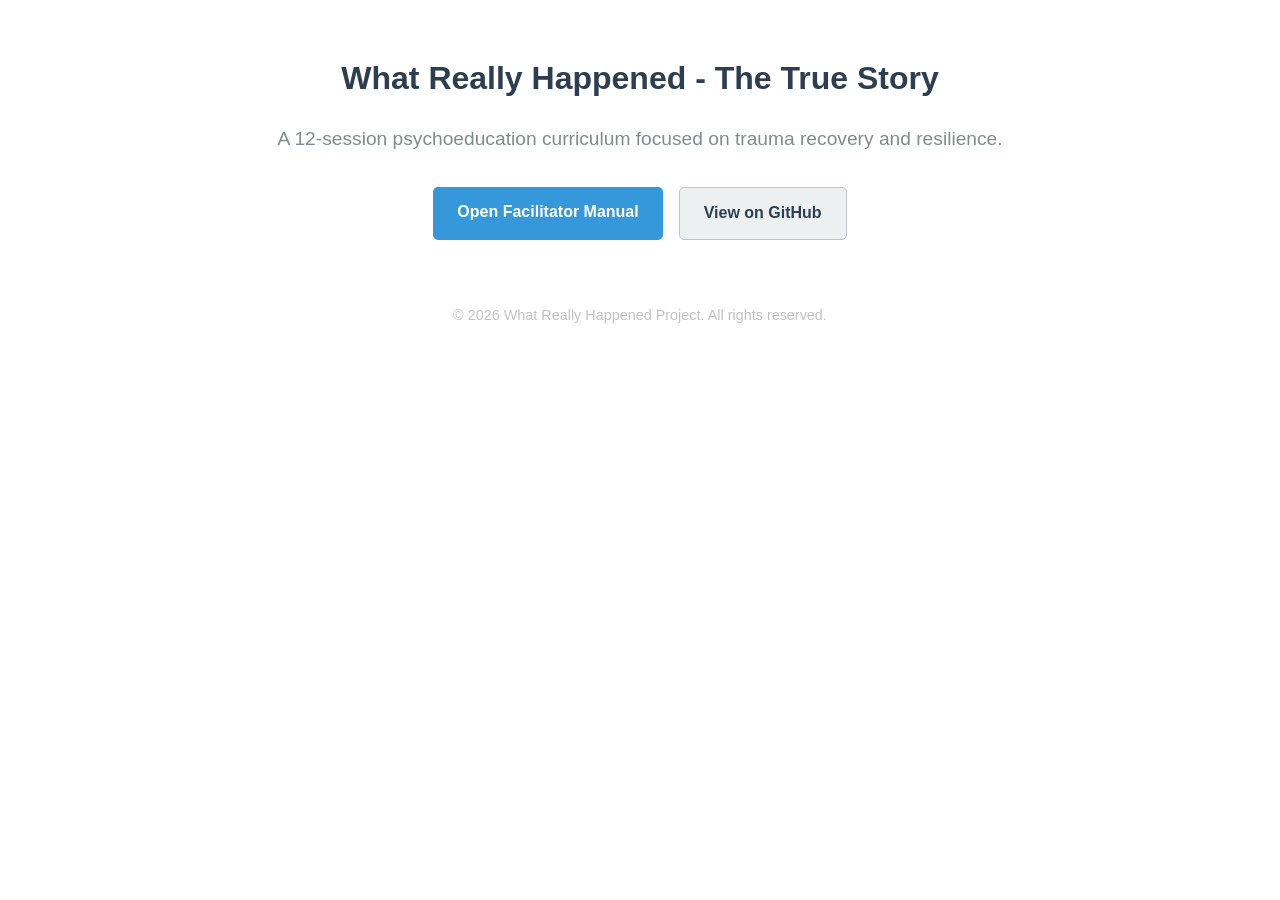
==== index.html @ 503467dc "Add GitHub Pages landing page for manual access" ====
<!DOCTYPE html>
<html lang="en">
<head>
    <meta charset="UTF-8">
    <meta name="viewport" content="width=device-width, initial-scale=1.0">
    <title>What Really Happened - The True Story</title>
    <style>
        body {
            font-family: -apple-system, BlinkMacSystemFont, "Segoe UI", Roboto, Helvetica, Arial, sans-serif;
            line-height: 1.6;
            color: #333;
            max-width: 800px;
            margin: 0 auto;
            padding: 2rem;
            text-align: center;
        }
        h1 { color: #2c3e50; margin-bottom: 0.5rem; }
        p { color: #7f8c8d; font-size: 1.2rem; margin-bottom: 2rem; }
        .cta-container { display: flex; justify-content: center; gap: 1rem; flex-wrap: wrap; }
        .btn {
            display: inline-block;
            padding: 0.8rem 1.5rem;
            border-radius: 5px;
            text-decoration: none;
            font-weight: bold;
            transition: background-color 0.3s ease;
        }
        .btn-primary { background-color: #3498db; color: white; }
        .btn-primary:hover { background-color: #2980b9; }
        .btn-secondary { background-color: #ecf0f1; color: #2c3e50; border: 1px solid #bdc3c7; }
        .btn-secondary:hover { background-color: #d6dbdf; }
        footer { margin-top: 4rem; font-size: 0.9rem; color: #bdc3c7; }
    </style>
</head>
<body>
    <h1>What Really Happened - The True Story</h1>
    <p>A 12-session psychoeducation curriculum focused on trauma recovery and resilience.</p>
    
    <div class="cta-container">
        <a href="facilitator-manual.md" class="btn btn-primary">Open Facilitator Manual</a>
        <a href="https://github.com/Mave9055/What-Really-Happened-The-True-Story" class="btn btn-secondary">View on GitHub</a>
    </div>

    <footer>
        &copy; 2026 What Really Happened Project. All rights reserved.
    </footer>
</body>
</html>
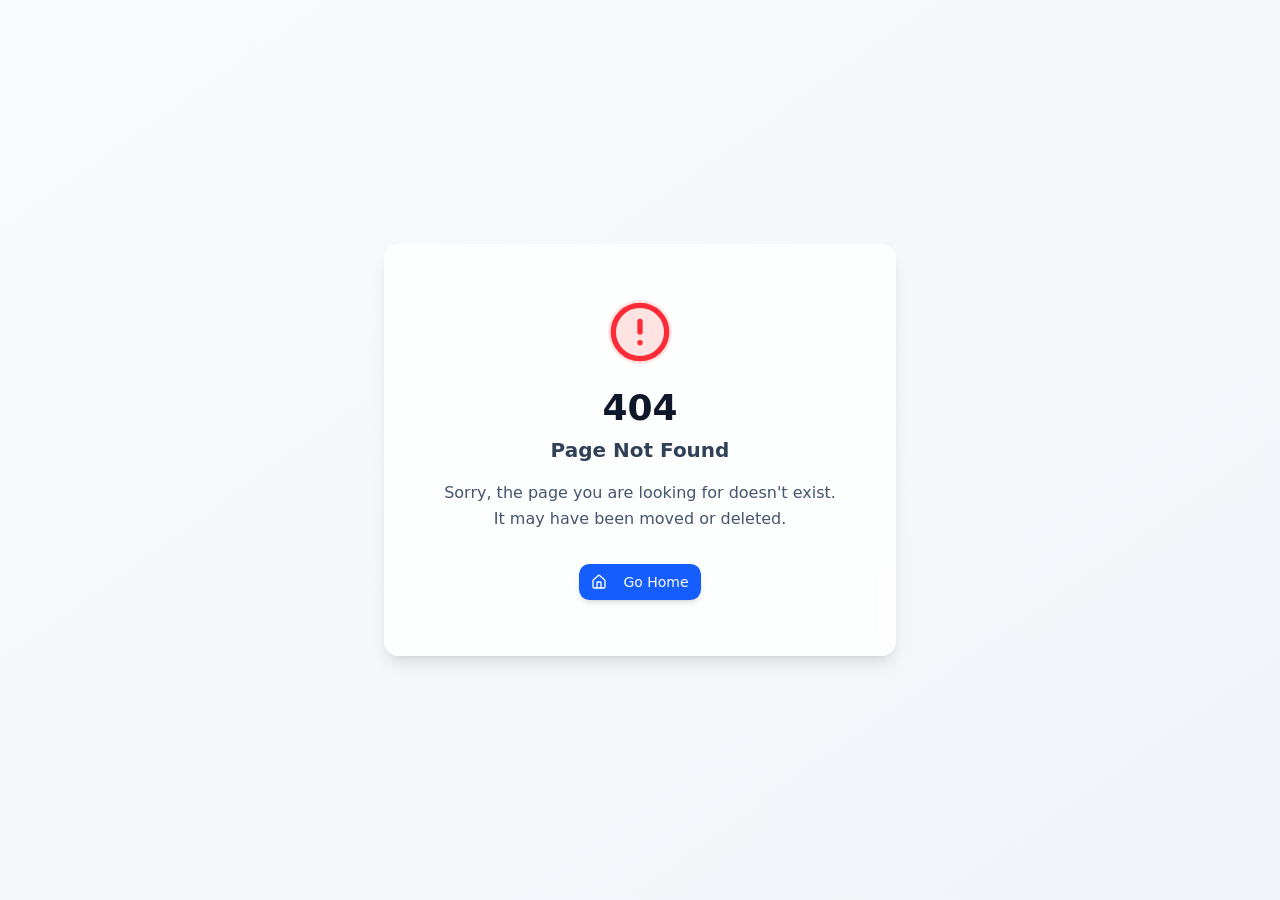
==== commit f63062fb: "Update: Complete interactive facilitator manual with all sessions, resources, checklists, and FAQ" ====
--- a/index.html
+++ b/index.html
@@ -1,48 +1,88 @@
-<!DOCTYPE html>
+<!doctype html>
 <html lang="en">
-<head>
-    <meta charset="UTF-8">
-    <meta name="viewport" content="width=device-width, initial-scale=1.0">
-    <title>What Really Happened - The True Story</title>
-    <style>
-        body {
-            font-family: -apple-system, BlinkMacSystemFont, "Segoe UI", Roboto, Helvetica, Arial, sans-serif;
-            line-height: 1.6;
-            color: #333;
-            max-width: 800px;
-            margin: 0 auto;
-            padding: 2rem;
-            text-align: center;
-        }
-        h1 { color: #2c3e50; margin-bottom: 0.5rem; }
-        p { color: #7f8c8d; font-size: 1.2rem; margin-bottom: 2rem; }
-        .cta-container { display: flex; justify-content: center; gap: 1rem; flex-wrap: wrap; }
-        .btn {
-            display: inline-block;
-            padding: 0.8rem 1.5rem;
-            border-radius: 5px;
-            text-decoration: none;
-            font-weight: bold;
-            transition: background-color 0.3s ease;
-        }
-        .btn-primary { background-color: #3498db; color: white; }
-        .btn-primary:hover { background-color: #2980b9; }
-        .btn-secondary { background-color: #ecf0f1; color: #2c3e50; border: 1px solid #bdc3c7; }
-        .btn-secondary:hover { background-color: #d6dbdf; }
-        footer { margin-top: 4rem; font-size: 0.9rem; color: #bdc3c7; }
-    </style>
-</head>
-<body>
-    <h1>What Really Happened - The True Story</h1>
-    <p>A 12-session psychoeducation curriculum focused on trauma recovery and resilience.</p>
-    
-    <div class="cta-container">
-        <a href="facilitator-manual.md" class="btn btn-primary">Open Facilitator Manual</a>
-        <a href="https://github.com/Mave9055/What-Really-Happened-The-True-Story" class="btn btn-secondary">View on GitHub</a>
-    </div>
 
-    <footer>
-        &copy; 2026 What Really Happened Project. All rights reserved.
-    </footer>
-</body>
+  <head>
+    <meta charset="UTF-8" />
+    <meta
+      name="viewport"
+      content="width=device-width, initial-scale=1.0, maximum-scale=1" />
+    <title>What Really Happened - Facilitator Manual v2.0</title>    
+    <!-- THIS IS THE START OF A COMMENT BLOCK, BLOCK TO BE DELETED: Google Fonts here, example:
+    <link rel="preconnect" href="https://fonts.googleapis.com" />
+    <link rel="preconnect" href="https://fonts.gstatic.com" crossorigin />
+    <link href="https://fonts.googleapis.com/css2?family=Inter:wght@400;500;600;700&display=swap" rel="stylesheet" />
+    THIS IS THE END OF A COMMENT BLOCK, BLOCK TO BE DELETED -->
+    <script type="module" crossorigin src="/assets/index-g39rB0kS.js"></script>
+    <link rel="stylesheet" crossorigin href="/assets/index-CalzbROZ.css">
+    <script src="/__manus__/debug-collector.js" defer></script>
+  </head>
+
+  <body>
+    <script id="manus-runtime">window.__MANUS_HOST_DEV__ = false;
+(function(){"use strict";var Mr={exports:{}},Kn={};/**
+ * @license React
+ * react-jsx-runtime.production.js
+ *
+ * Copyright (c) Meta Platforms, Inc. and affiliates.
+ *
+ * This source code is licensed under the MIT license found in the
+ * LICENSE file in the root directory of this source tree.
+ */var $c;function um(){if($c)return Kn;$c=1;var r=Symbol.for("react.transitional.element"),i=Symbol.for("react.fragment");function c(s,d,m){var x=null;if(m!==void 0&&(x=""+m),d.key!==void 0&&(x=""+d.key),"key"in d){m={};for(var R in d)R!=="key"&&(m[R]=d[R])}else m=d;return d=m.ref,{$$typeof:r,type:s,key:x,ref:d!==void 0?d:null,props:m}}return Kn.Fragment=i,Kn.jsx=c,Kn.jsxs=c,Kn}var Fc;function dm(){return Fc||(Fc=1,Mr.exports=um()),Mr.exports}var h=dm(),Ar={exports:{}},Pn={},Rr={exports:{}},Nr={};/**
+ * @license React
+ * scheduler.production.js
+ *
+ * Copyright (c) Meta Platforms, Inc. and affiliates.
+ *
+ * This source code is licensed under the MIT license found in the
+ * LICENSE file in the root directory of this source tree.
+ */var Ic;function fm(){return Ic||(Ic=1,function(r){function i(A,q){var B=A.length;A.push(q);t:for(;0<B;){var bt=B-1>>>1,p=A[bt];if(0<d(p,q))A[bt]=q,A[B]=p,B=bt;else break t}}function c(A){return A.length===0?null:A[0]}function s(A){if(A.length===0)return null;var q=A[0],B=A.pop();if(B!==q){A[0]=B;t:for(var bt=0,p=A.length,O=p>>>1;bt<O;){var X=2*(bt+1)-1,G=A[X],Z=X+1,st=A[Z];if(0>d(G,B))Z<p&&0>d(st,G)?(A[bt]=st,A[Z]=B,bt=Z):(A[bt]=G,A[X]=B,bt=X);else if(Z<p&&0>d(st,B))A[bt]=st,A[Z]=B,bt=Z;else break t}}return q}function d(A,q){var B=A.sortIndex-q.sortIndex;return B!==0?B:A.id-q.id}if(r.unstable_now=void 0,typeof performance=="object"&&typeof performance.now=="function"){var m=performance;r.unstable_now=function(){return m.now()}}else{var x=Date,R=x.now();r.unstable_now=function(){return x.now()-R}}var C=[],v=[],D=1,j=null,J=3,at=!1,$=!1,nt=!1,ct=!1,ht=typeof setTimeout=="function"?setTimeout:null,St=typeof clearTimeout=="function"?clearTimeout:null,_=typeof setImmediate<"u"?setImmediate:null;function Y(A){for(var q=c(v);q!==null;){if(q.callback===null)s(v);else if(q.startTime<=A)s(v),q.sortIndex=q.expirationTime,i(C,q);else break;q=c(v)}}function H(A){if(nt=!1,Y(A),!$)if(c(C)!==null)$=!0,it||(it=!0,Bt());else{var q=c(v);q!==null&&Mt(H,q.startTime-A)}}var it=!1,rt=-1,V=5,xt=-1;function Be(){return ct?!0:!(r.unstable_now()-xt<V)}function te(){if(ct=!1,it){var A=r.unstable_now();xt=A;var q=!0;try{t:{$=!1,nt&&(nt=!1,St(rt),rt=-1),at=!0;var B=J;try{e:{for(Y(A),j=c(C);j!==null&&!(j.expirationTime>A&&Be());){var bt=j.callback;if(typeof bt=="function"){j.callback=null,J=j.priorityLevel;var p=bt(j.expirationTime<=A);if(A=r.unstable_now(),typeof p=="function"){j.callback=p,Y(A),q=!0;break e}j===c(C)&&s(C),Y(A)}else s(C);j=c(C)}if(j!==null)q=!0;else{var O=c(v);O!==null&&Mt(H,O.startTime-A),q=!1}}break t}finally{j=null,J=B,at=!1}q=void 0}}finally{q?Bt():it=!1}}}var Bt;if(typeof _=="function")Bt=function(){_(te)};else if(typeof MessageChannel<"u"){var me=new MessageChannel,Se=me.port2;me.port1.onmessage=te,Bt=function(){Se.postMessage(null)}}else Bt=function(){ht(te,0)};function Mt(A,q){rt=ht(function(){A(r.unstable_now())},q)}r.unstable_IdlePriority=5,r.unstable_ImmediatePriority=1,r.unstable_LowPriority=4,r.unstable_NormalPriority=3,r.unstable_Profiling=null,r.unstable_UserBlockingPriority=2,r.unstable_cancelCallback=function(A){A.callback=null},r.unstable_forceFrameRate=function(A){0>A||125<A?console.error("forceFrameRate takes a positive int between 0 and 125, forcing frame rates higher than 125 fps is not supported"):V=0<A?Math.floor(1e3/A):5},r.unstable_getCurrentPriorityLevel=function(){return J},r.unstable_next=function(A){switch(J){case 1:case 2:case 3:var q=3;break;default:q=J}var B=J;J=q;try{return A()}finally{J=B}},r.unstable_requestPaint=function(){ct=!0},r.unstable_runWithPriority=function(A,q){switch(A){case 1:case 2:case 3:case 4:case 5:break;default:A=3}var B=J;J=A;try{return q()}finally{J=B}},r.unstable_scheduleCallback=function(A,q,B){var bt=r.unstable_now();switch(typeof B=="object"&&B!==null?(B=B.delay,B=typeof B=="number"&&0<B?bt+B:bt):B=bt,A){case 1:var p=-1;break;case 2:p=250;break;case 5:p=1073741823;break;case 4:p=1e4;break;default:p=5e3}return p=B+p,A={id:D++,callback:q,priorityLevel:A,startTime:B,expirationTime:p,sortIndex:-1},B>bt?(A.sortIndex=B,i(v,A),c(C)===null&&A===c(v)&&(nt?(St(rt),rt=-1):nt=!0,Mt(H,B-bt))):(A.sortIndex=p,i(C,A),$||at||($=!0,it||(it=!0,Bt()))),A},r.unstable_shouldYield=Be,r.unstable_wrapCallback=function(A){var q=J;return function(){var B=J;J=q;try{return A.apply(this,arguments)}finally{J=B}}}}(Nr)),Nr}var tu;function hm(){return tu||(tu=1,Rr.exports=fm()),Rr.exports}var zr={exports:{}},ut={};/**
+ * @license React
+ * react.production.js
+ *
+ * Copyright (c) Meta Platforms, Inc. and affiliates.
+ *
+ * This source code is licensed under the MIT license found in the
+ * LICENSE file in the root directory of this source tree.
+ */var eu;function mm(){if(eu)return ut;eu=1;var r=Symbol.for("react.transitional.element"),i=Symbol.for("react.portal"),c=Symbol.for("react.fragment"),s=Symbol.for("react.strict_mode"),d=Symbol.for("react.profiler"),m=Symbol.for("react.consumer"),x=Symbol.for("react.context"),R=Symbol.for("react.forward_ref"),C=Symbol.for("react.suspense"),v=Symbol.for("react.memo"),D=Symbol.for("react.lazy"),j=Symbol.iterator;function J(p){return p===null||typeof p!="object"?null:(p=j&&p[j]||p["@@iterator"],typeof p=="function"?p:null)}var at={isMounted:function(){return!1},enqueueForceUpdate:function(){},enqueueReplaceState:function(){},enqueueSetState:function(){}},$=Object.assign,nt={};function ct(p,O,X){this.props=p,this.context=O,this.refs=nt,this.updater=X||at}ct.prototype.isReactComponent={},ct.prototype.setState=function(p,O){if(typeof p!="object"&&typeof p!="function"&&p!=null)throw Error("takes an object of state variables to update or a function which returns an object of state variables.");this.updater.enqueueSetState(this,p,O,"setState")},ct.prototype.forceUpdate=function(p){this.updater.enqueueForceUpdate(this,p,"forceUpdate")};function ht(){}ht.prototype=ct.prototype;function St(p,O,X){this.props=p,this.context=O,this.refs=nt,this.updater=X||at}var _=St.prototype=new ht;_.constructor=St,$(_,ct.prototype),_.isPureReactComponent=!0;var Y=Array.isArray,H={H:null,A:null,T:null,S:null,V:null},it=Object.prototype.hasOwnProperty;function rt(p,O,X,G,Z,st){return X=st.ref,{$$typeof:r,type:p,key:O,ref:X!==void 0?X:null,props:st}}function V(p,O){return rt(p.type,O,void 0,void 0,void 0,p.props)}function xt(p){return typeof p=="object"&&p!==null&&p.$$typeof===r}function Be(p){var O={"=":"=0",":":"=2"};return"$"+p.replace(/[=:]/g,function(X){return O[X]})}var te=/\/+/g;function Bt(p,O){return typeof p=="object"&&p!==null&&p.key!=null?Be(""+p.key):O.toString(36)}function me(){}function Se(p){switch(p.status){case"fulfilled":return p.value;case"rejected":throw p.reason;default:switch(typeof p.status=="string"?p.then(me,me):(p.status="pending",p.then(function(O){p.status==="pending"&&(p.status="fulfilled",p.value=O)},function(O){p.status==="pending"&&(p.status="rejected",p.reason=O)})),p.status){case"fulfilled":return p.value;case"rejected":throw p.reason}}throw p}function Mt(p,O,X,G,Z){var st=typeof p;(st==="undefined"||st==="boolean")&&(p=null);var I=!1;if(p===null)I=!0;else switch(st){case"bigint":case"string":case"number":I=!0;break;case"object":switch(p.$$typeof){case r:case i:I=!0;break;case D:return I=p._init,Mt(I(p._payload),O,X,G,Z)}}if(I)return Z=Z(p),I=G===""?"."+Bt(p,0):G,Y(Z)?(X="",I!=null&&(X=I.replace(te,"$&/")+"/"),Mt(Z,O,X,"",function(Jt){return Jt})):Z!=null&&(xt(Z)&&(Z=V(Z,X+(Z.key==null||p&&p.key===Z.key?"":(""+Z.key).replace(te,"$&/")+"/")+I)),O.push(Z)),1;I=0;var gt=G===""?".":G+":";if(Y(p))for(var Tt=0;Tt<p.length;Tt++)G=p[Tt],st=gt+Bt(G,Tt),I+=Mt(G,O,X,st,Z);else if(Tt=J(p),typeof Tt=="function")for(p=Tt.call(p),Tt=0;!(G=p.next()).done;)G=G.value,st=gt+Bt(G,Tt++),I+=Mt(G,O,X,st,Z);else if(st==="object"){if(typeof p.then=="function")return Mt(Se(p),O,X,G,Z);throw O=String(p),Error("Objects are not valid as a React child (found: "+(O==="[object Object]"?"object with keys {"+Object.keys(p).join(", ")+"}":O)+"). If you meant to render a collection of children, use an array instead.")}return I}function A(p,O,X){if(p==null)return p;var G=[],Z=0;return Mt(p,G,"","",function(st){return O.call(X,st,Z++)}),G}function q(p){if(p._status===-1){var O=p._result;O=O(),O.then(function(X){(p._status===0||p._status===-1)&&(p._status=1,p._result=X)},function(X){(p._status===0||p._status===-1)&&(p._status=2,p._result=X)}),p._status===-1&&(p._status=0,p._result=O)}if(p._status===1)return p._result.default;throw p._result}var B=typeof reportError=="function"?reportError:function(p){if(typeof window=="object"&&typeof window.ErrorEvent=="function"){var O=new window.ErrorEvent("error",{bubbles:!0,cancelable:!0,message:typeof p=="object"&&p!==null&&typeof p.message=="string"?String(p.message):String(p),error:p});if(!window.dispatchEvent(O))return}else if(typeof process=="object"&&typeof process.emit=="function"){process.emit("uncaughtException",p);return}console.error(p)};function bt(){}return ut.Children={map:A,forEach:function(p,O,X){A(p,function(){O.apply(this,arguments)},X)},count:function(p){var O=0;return A(p,function(){O++}),O},toArray:function(p){return A(p,function(O){return O})||[]},only:function(p){if(!xt(p))throw Error("React.Children.only expected to receive a single React element child.");return p}},ut.Component=ct,ut.Fragment=c,ut.Profiler=d,ut.PureComponent=St,ut.StrictMode=s,ut.Suspense=C,ut.__CLIENT_INTERNALS_DO_NOT_USE_OR_WARN_USERS_THEY_CANNOT_UPGRADE=H,ut.__COMPILER_RUNTIME={__proto__:null,c:function(p){return H.H.useMemoCache(p)}},ut.cache=function(p){return function(){return p.apply(null,arguments)}},ut.cloneElement=function(p,O,X){if(p==null)throw Error("The argument must be a React element, but you passed "+p+".");var G=$({},p.props),Z=p.key,st=void 0;if(O!=null)for(I in O.ref!==void 0&&(st=void 0),O.key!==void 0&&(Z=""+O.key),O)!it.call(O,I)||I==="key"||I==="__self"||I==="__source"||I==="ref"&&O.ref===void 0||(G[I]=O[I]);var I=arguments.length-2;if(I===1)G.children=X;else if(1<I){for(var gt=Array(I),Tt=0;Tt<I;Tt++)gt[Tt]=arguments[Tt+2];G.children=gt}return rt(p.type,Z,void 0,void 0,st,G)},ut.createContext=function(p){return p={$$typeof:x,_currentValue:p,_currentValue2:p,_threadCount:0,Provider:null,Consumer:null},p.Provider=p,p.Consumer={$$typeof:m,_context:p},p},ut.createElement=function(p,O,X){var G,Z={},st=null;if(O!=null)for(G in O.key!==void 0&&(st=""+O.key),O)it.call(O,G)&&G!=="key"&&G!=="__self"&&G!=="__source"&&(Z[G]=O[G]);var I=arguments.length-2;if(I===1)Z.children=X;else if(1<I){for(var gt=Array(I),Tt=0;Tt<I;Tt++)gt[Tt]=arguments[Tt+2];Z.children=gt}if(p&&p.defaultProps)for(G in I=p.defaultProps,I)Z[G]===void 0&&(Z[G]=I[G]);return rt(p,st,void 0,void 0,null,Z)},ut.createRef=function(){return{current:null}},ut.forwardRef=function(p){return{$$typeof:R,render:p}},ut.isValidElement=xt,ut.lazy=function(p){return{$$typeof:D,_payload:{_status:-1,_result:p},_init:q}},ut.memo=function(p,O){return{$$typeof:v,type:p,compare:O===void 0?null:O}},ut.startTransition=function(p){var O=H.T,X={};H.T=X;try{var G=p(),Z=H.S;Z!==null&&Z(X,G),typeof G=="object"&&G!==null&&typeof G.then=="function"&&G.then(bt,B)}catch(st){B(st)}finally{H.T=O}},ut.unstable_useCacheRefresh=function(){return H.H.useCacheRefresh()},ut.use=function(p){return H.H.use(p)},ut.useActionState=function(p,O,X){return H.H.useActionState(p,O,X)},ut.useCallback=function(p,O){return H.H.useCallback(p,O)},ut.useContext=function(p){return H.H.useContext(p)},ut.useDebugValue=function(){},ut.useDeferredValue=function(p,O){return H.H.useDeferredValue(p,O)},ut.useEffect=function(p,O,X){var G=H.H;if(typeof X=="function")throw Error("useEffect CRUD overload is not enabled in this build of React.");return G.useEffect(p,O)},ut.useId=function(){return H.H.useId()},ut.useImperativeHandle=function(p,O,X){return H.H.useImperativeHandle(p,O,X)},ut.useInsertionEffect=function(p,O){return H.H.useInsertionEffect(p,O)},ut.useLayoutEffect=function(p,O){return H.H.useLayoutEffect(p,O)},ut.useMemo=function(p,O){return H.H.useMemo(p,O)},ut.useOptimistic=function(p,O){return H.H.useOptimistic(p,O)},ut.useReducer=function(p,O,X){return H.H.useReducer(p,O,X)},ut.useRef=function(p){return H.H.useRef(p)},ut.useState=function(p){return H.H.useState(p)},ut.useSyncExternalStore=function(p,O,X){return H.H.useSyncExternalStore(p,O,X)},ut.useTransition=function(){return H.H.useTransition()},ut.version="19.1.1",ut}var lu;function _r(){return lu||(lu=1,zr.exports=mm()),zr.exports}var kr={exports:{}},he={};/**
+ * @license React
+ * react-dom.production.js
+ *
+ * Copyright (c) Meta Platforms, Inc. and affiliates.
+ *
+ * This source code is licensed under the MIT license found in the
+ * LICENSE file in the root directory of this source tree.
+ */var au;function gm(){if(au)return he;au=1;var r=_r();function i(C){var v="https://react.dev/errors/"+C;if(1<arguments.length){v+="?args[]="+encodeURIComponent(arguments[1]);for(var D=2;D<arguments.length;D++)v+="&args[]="+encodeURIComponent(arguments[D])}return"Minified React error #"+C+"; visit "+v+" for the full message or use the non-minified dev environment for full errors and additional helpful warnings."}function c(){}var s={d:{f:c,r:function(){throw Error(i(522))},D:c,C:c,L:c,m:c,X:c,S:c,M:c},p:0,findDOMNode:null},d=Symbol.for("react.portal");function m(C,v,D){var j=3<arguments.length&&arguments[3]!==void 0?arguments[3]:null;return{$$typeof:d,key:j==null?null:""+j,children:C,containerInfo:v,implementation:D}}var x=r.__CLIENT_INTERNALS_DO_NOT_USE_OR_WARN_USERS_THEY_CANNOT_UPGRADE;function R(C,v){if(C==="font")return"";if(typeof v=="string")return v==="use-credentials"?v:""}return he.__DOM_INTERNALS_DO_NOT_USE_OR_WARN_USERS_THEY_CANNOT_UPGRADE=s,he.createPortal=function(C,v){var D=2<arguments.length&&arguments[2]!==void 0?arguments[2]:null;if(!v||v.nodeType!==1&&v.nodeType!==9&&v.nodeType!==11)throw Error(i(299));return m(C,v,null,D)},he.flushSync=function(C){var v=x.T,D=s.p;try{if(x.T=null,s.p=2,C)return C()}finally{x.T=v,s.p=D,s.d.f()}},he.preconnect=function(C,v){typeof C=="string"&&(v?(v=v.crossOrigin,v=typeof v=="string"?v==="use-credentials"?v:"":void 0):v=null,s.d.C(C,v))},he.prefetchDNS=function(C){typeof C=="string"&&s.d.D(C)},he.preinit=function(C,v){if(typeof C=="string"&&v&&typeof v.as=="string"){var D=v.as,j=R(D,v.crossOrigin),J=typeof v.integrity=="string"?v.integrity:void 0,at=typeof v.fetchPriority=="string"?v.fetchPriority:void 0;D==="style"?s.d.S(C,typeof v.precedence=="string"?v.precedence:void 0,{crossOrigin:j,integrity:J,fetchPriority:at}):D==="script"&&s.d.X(C,{crossOrigin:j,integrity:J,fetchPriority:at,nonce:typeof v.nonce=="string"?v.nonce:void 0})}},he.preinitModule=function(C,v){if(typeof C=="string")if(typeof v=="object"&&v!==null){if(v.as==null||v.as==="script"){var D=R(v.as,v.crossOrigin);s.d.M(C,{crossOrigin:D,integrity:typeof v.integrity=="string"?v.integrity:void 0,nonce:typeof v.nonce=="string"?v.nonce:void 0})}}else v==null&&s.d.M(C)},he.preload=function(C,v){if(typeof C=="string"&&typeof v=="object"&&v!==null&&typeof v.as=="string"){var D=v.as,j=R(D,v.crossOrigin);s.d.L(C,D,{crossOrigin:j,integrity:typeof v.integrity=="string"?v.integrity:void 0,nonce:typeof v.nonce=="string"?v.nonce:void 0,type:typeof v.type=="string"?v.type:void 0,fetchPriority:typeof v.fetchPriority=="string"?v.fetchPriority:void 0,referrerPolicy:typeof v.referrerPolicy=="string"?v.referrerPolicy:void 0,imageSrcSet:typeof v.imageSrcSet=="string"?v.imageSrcSet:void 0,imageSizes:typeof v.imageSizes=="string"?v.imageSizes:void 0,media:typeof v.media=="string"?v.media:void 0})}},he.preloadModule=function(C,v){if(typeof C=="string")if(v){var D=R(v.as,v.crossOrigin);s.d.m(C,{as:typeof v.as=="string"&&v.as!=="script"?v.as:void 0,crossOrigin:D,integrity:typeof v.integrity=="string"?v.integrity:void 0})}else s.d.m(C)},he.requestFormReset=function(C){s.d.r(C)},he.unstable_batchedUpdates=function(C,v){return C(v)},he.useFormState=function(C,v,D){return x.H.useFormState(C,v,D)},he.useFormStatus=function(){return x.H.useHostTransitionStatus()},he.version="19.1.1",he}var nu;function pm(){if(nu)return kr.exports;nu=1;function r(){if(!(typeof __REACT_DEVTOOLS_GLOBAL_HOOK__>"u"||typeof __REACT_DEVTOOLS_GLOBAL_HOOK__.checkDCE!="function"))try{__REACT_DEVTOOLS_GLOBAL_HOOK__.checkDCE(r)}catch(i){console.error(i)}}return r(),kr.exports=gm(),kr.exports}/**
+ * @license React
+ * react-dom-client.production.js
+ *
+ * Copyright (c) Meta Platforms, Inc. and affiliates.
+ *
+ * This source code is licensed under the MIT license found in the
+ * LICENSE file in the root directory of this source tree.
+ */var ou;function ym(){if(ou)return Pn;ou=1;var r=hm(),i=_r(),c=pm();function s(t){var e="https://react.dev/errors/"+t;if(1<arguments.length){e+="?args[]="+encodeURIComponent(arguments[1]);for(var l=2;l<arguments.length;l++)e+="&args[]="+encodeURIComponent(arguments[l])}return"Minified React error #"+t+"; visit "+e+" for the full message or use the non-minified dev environment for full errors and additional helpful warnings."}function d(t){return!(!t||t.nodeType!==1&&t.nodeType!==9&&t.nodeType!==11)}function m(t){var e=t,l=t;if(t.alternate)for(;e.return;)e=e.return;else{t=e;do e=t,(e.flags&4098)!==0&&(l=e.return),t=e.return;while(t)}return e.tag===3?l:null}function x(t){if(t.tag===13){var e=t.memoizedState;if(e===null&&(t=t.alternate,t!==null&&(e=t.memoizedState)),e!==null)return e.dehydrated}return null}function R(t){if(m(t)!==t)throw Error(s(188))}function C(t){var e=t.alternate;if(!e){if(e=m(t),e===null)throw Error(s(188));return e!==t?null:t}for(var l=t,a=e;;){var n=l.return;if(n===null)break;var o=n.alternate;if(o===null){if(a=n.return,a!==null){l=a;continue}break}if(n.child===o.child){for(o=n.child;o;){if(o===l)return R(n),t;if(o===a)return R(n),e;o=o.sibling}throw Error(s(188))}if(l.return!==a.return)l=n,a=o;else{for(var u=!1,f=n.child;f;){if(f===l){u=!0,l=n,a=o;break}if(f===a){u=!0,a=n,l=o;break}f=f.sibling}if(!u){for(f=o.child;f;){if(f===l){u=!0,l=o,a=n;break}if(f===a){u=!0,a=o,l=n;break}f=f.sibling}if(!u)throw Error(s(189))}}if(l.alternate!==a)throw Error(s(190))}if(l.tag!==3)throw Error(s(188));return l.stateNode.current===l?t:e}function v(t){var e=t.tag;if(e===5||e===26||e===27||e===6)return t;for(t=t.child;t!==null;){if(e=v(t),e!==null)return e;t=t.sibling}return null}var D=Object.assign,j=Symbol.for("react.element"),J=Symbol.for("react.transitional.element"),at=Symbol.for("react.portal"),$=Symbol.for("react.fragment"),nt=Symbol.for("react.strict_mode"),ct=Symbol.for("react.profiler"),ht=Symbol.for("react.provider"),St=Symbol.for("react.consumer"),_=Symbol.for("react.context"),Y=Symbol.for("react.forward_ref"),H=Symbol.for("react.suspense"),it=Symbol.for("react.suspense_list"),rt=Symbol.for("react.memo"),V=Symbol.for("react.lazy"),xt=Symbol.for("react.activity"),Be=Symbol.for("react.memo_cache_sentinel"),te=Symbol.iterator;function Bt(t){return t===null||typeof t!="object"?null:(t=te&&t[te]||t["@@iterator"],typeof t=="function"?t:null)}var me=Symbol.for("react.client.reference");function Se(t){if(t==null)return null;if(typeof t=="function")return t.$$typeof===me?null:t.displayName||t.name||null;if(typeof t=="string")return t;switch(t){case $:return"Fragment";case ct:return"Profiler";case nt:return"StrictMode";case H:return"Suspense";case it:return"SuspenseList";case xt:return"Activity"}if(typeof t=="object")switch(t.$$typeof){case at:return"Portal";case _:return(t.displayName||"Context")+".Provider";case St:return(t._context.displayName||"Context")+".Consumer";case Y:var e=t.render;return t=t.displayName,t||(t=e.displayName||e.name||"",t=t!==""?"ForwardRef("+t+")":"ForwardRef"),t;case rt:return e=t.displayName||null,e!==null?e:Se(t.type)||"Memo";case V:e=t._payload,t=t._init;try{return Se(t(e))}catch{}}return null}var Mt=Array.isArray,A=i.__CLIENT_INTERNALS_DO_NOT_USE_OR_WARN_USERS_THEY_CANNOT_UPGRADE,q=c.__DOM_INTERNALS_DO_NOT_USE_OR_WARN_USERS_THEY_CANNOT_UPGRADE,B={pending:!1,data:null,method:null,action:null},bt=[],p=-1;function O(t){return{current:t}}function X(t){0>p||(t.current=bt[p],bt[p]=null,p--)}function G(t,e){p++,bt[p]=t.current,t.current=e}var Z=O(null),st=O(null),I=O(null),gt=O(null);function Tt(t,e){switch(G(I,e),G(st,t),G(Z,null),e.nodeType){case 9:case 11:t=(t=e.documentElement)&&(t=t.namespaceURI)?Hh(t):0;break;default:if(t=e.tagName,e=e.namespaceURI)e=Hh(e),t=Uh(e,t);else switch(t){case"svg":t=1;break;case"math":t=2;break;default:t=0}}X(Z),G(Z,t)}function Jt(){X(Z),X(st),X(I)}function Ke(t){t.memoizedState!==null&&G(gt,t);var e=Z.current,l=Uh(e,t.type);e!==l&&(G(st,t),G(Z,l))}function Ce(t){st.current===t&&(X(Z),X(st)),gt.current===t&&(X(gt),Wo._currentValue=B)}var Pe=Object.prototype.hasOwnProperty,yl=r.unstable_scheduleCallback,sn=r.unstable_cancelCallback,Ca=r.unstable_shouldYield,ri=r.unstable_requestPaint,ge=r.unstable_now,si=r.unstable_getCurrentPriorityLevel,Ul=r.unstable_ImmediatePriority,Fn=r.unstable_UserBlockingPriority,nl=r.unstable_NormalPriority,ci=r.unstable_LowPriority,Gl=r.unstable_IdlePriority,ui=r.log,Ea=r.unstable_setDisableYieldValue,ql=null,Wt=null;function Je(t){if(typeof ui=="function"&&Ea(t),Wt&&typeof Wt.setStrictMode=="function")try{Wt.setStrictMode(ql,t)}catch{}}var $t=Math.clz32?Math.clz32:fi,di=Math.log,Ta=Math.LN2;function fi(t){return t>>>=0,t===0?32:31-(di(t)/Ta|0)|0}var L=256,cn=4194304;function vl(t){var e=t&42;if(e!==0)return e;switch(t&-t){case 1:return 1;case 2:return 2;case 4:return 4;case 8:return 8;case 16:return 16;case 32:return 32;case 64:return 64;case 128:return 128;case 256:case 512:case 1024:case 2048:case 4096:case 8192:case 16384:case 32768:case 65536:case 131072:case 262144:case 524288:case 1048576:case 2097152:return t&4194048;case 4194304:case 8388608:case 16777216:case 33554432:return t&62914560;case 67108864:return 67108864;case 134217728:return 134217728;case 268435456:return 268435456;case 536870912:return 536870912;case 1073741824:return 0;default:return t}}function un(t,e,l){var a=t.pendingLanes;if(a===0)return 0;var n=0,o=t.suspendedLanes,u=t.pingedLanes;t=t.warmLanes;var f=a&134217727;return f!==0?(a=f&~o,a!==0?n=vl(a):(u&=f,u!==0?n=vl(u):l||(l=f&~t,l!==0&&(n=vl(l))))):(f=a&~o,f!==0?n=vl(f):u!==0?n=vl(u):l||(l=a&~t,l!==0&&(n=vl(l)))),n===0?0:e!==0&&e!==n&&(e&o)===0&&(o=n&-n,l=e&-e,o>=l||o===32&&(l&4194048)!==0)?e:n}function Dt(t,e){return(t.pendingLanes&~(t.suspendedLanes&~t.pingedLanes)&e)===0}function In(t,e){switch(t){case 1:case 2:case 4:case 8:case 64:return e+250;case 16:case 32:case 128:case 256:case 512:case 1024:case 2048:case 4096:case 8192:case 16384:case 32768:case 65536:case 131072:case 262144:case 524288:case 1048576:case 2097152:return e+5e3;case 4194304:case 8388608:case 16777216:case 33554432:return-1;case 67108864:case 134217728:case 268435456:case 536870912:case 1073741824:return-1;default:return-1}}function to(){var t=L;return L<<=1,(L&4194048)===0&&(L=256),t}function hi(){var t=cn;return cn<<=1,(cn&62914560)===0&&(cn=4194304),t}function eo(t){for(var e=[],l=0;31>l;l++)e.push(t);return e}function Da(t,e){t.pendingLanes|=e,e!==268435456&&(t.suspendedLanes=0,t.pingedLanes=0,t.warmLanes=0)}function Ir(t,e,l,a,n,o){var u=t.pendingLanes;t.pendingLanes=l,t.suspendedLanes=0,t.pingedLanes=0,t.warmLanes=0,t.expiredLanes&=l,t.entangledLanes&=l,t.errorRecoveryDisabledLanes&=l,t.shellSuspendCounter=0;var f=t.entanglements,g=t.expirationTimes,S=t.hiddenUpdates;for(l=u&~l;0<l;){var N=31-$t(l),k=1<<N;f[N]=0,g[N]=-1;var E=S[N];if(E!==null)for(S[N]=null,N=0;N<E.length;N++){var T=E[N];T!==null&&(T.lane&=-536870913)}l&=~k}a!==0&&mi(t,a,0),o!==0&&n===0&&t.tag!==0&&(t.suspendedLanes|=o&~(u&~e))}function mi(t,e,l){t.pendingLanes|=e,t.suspendedLanes&=~e;var a=31-$t(e);t.entangledLanes|=e,t.entanglements[a]=t.entanglements[a]|1073741824|l&4194090}function gi(t,e){var l=t.entangledLanes|=e;for(t=t.entanglements;l;){var a=31-$t(l),n=1<<a;n&e|t[a]&e&&(t[a]|=e),l&=~n}}function lo(t){switch(t){case 2:t=1;break;case 8:t=4;break;case 32:t=16;break;case 256:case 512:case 1024:case 2048:case 4096:case 8192:case 16384:case 32768:case 65536:case 131072:case 262144:case 524288:case 1048576:case 2097152:case 4194304:case 8388608:case 16777216:case 33554432:t=128;break;case 268435456:t=134217728;break;default:t=0}return t}function ao(t){return t&=-t,2<t?8<t?(t&134217727)!==0?32:268435456:8:2}function pi(){var t=q.p;return t!==0?t:(t=window.event,t===void 0?32:nm(t.type))}function ts(t,e){var l=q.p;try{return q.p=t,e()}finally{q.p=l}}var ol=Math.random().toString(36).slice(2),ee="__reactFiber$"+ol,pe="__reactProps$"+ol,Yl="__reactContainer$"+ol,no="__reactEvents$"+ol,es="__reactListeners$"+ol,ls="__reactHandles$"+ol,yi="__reactResources$"+ol,Ma="__reactMarker$"+ol;function oo(t){delete t[ee],delete t[pe],delete t[no],delete t[es],delete t[ls]}function Vl(t){var e=t[ee];if(e)return e;for(var l=t.parentNode;l;){if(e=l[Yl]||l[ee]){if(l=e.alternate,e.child!==null||l!==null&&l.child!==null)for(t=Vh(t);t!==null;){if(l=t[ee])return l;t=Vh(t)}return e}t=l,l=t.parentNode}return null}function Xl(t){if(t=t[ee]||t[Yl]){var e=t.tag;if(e===5||e===6||e===13||e===26||e===27||e===3)return t}return null}function Aa(t){var e=t.tag;if(e===5||e===26||e===27||e===6)return t.stateNode;throw Error(s(33))}function Zl(t){var e=t[yi];return e||(e=t[yi]={hoistableStyles:new Map,hoistableScripts:new Map}),e}function Vt(t){t[Ma]=!0}var vi=new Set,bi={};function bl(t,e){We(t,e),We(t+"Capture",e)}function We(t,e){for(bi[t]=e,t=0;t<e.length;t++)vi.add(e[t])}var as=RegExp("^[:A-Z_a-z\\u00C0-\\u00D6\\u00D8-\\u00F6\\u00F8-\\u02FF\\u0370-\\u037D\\u037F-\\u1FFF\\u200C-\\u200D\\u2070-\\u218F\\u2C00-\\u2FEF\\u3001-\\uD7FF\\uF900-\\uFDCF\\uFDF0-\\uFFFD][:A-Z_a-z\\u00C0-\\u00D6\\u00D8-\\u00F6\\u00F8-\\u02FF\\u0370-\\u037D\\u037F-\\u1FFF\\u200C-\\u200D\\u2070-\\u218F\\u2C00-\\u2FEF\\u3001-\\uD7FF\\uF900-\\uFDCF\\uFDF0-\\uFFFD\\-.0-9\\u00B7\\u0300-\\u036F\\u203F-\\u2040]*$"),xi={},wi={};function Ra(t){return Pe.call(wi,t)?!0:Pe.call(xi,t)?!1:as.test(t)?wi[t]=!0:(xi[t]=!0,!1)}function M(t,e,l){if(Ra(e))if(l===null)t.removeAttribute(e);else{switch(typeof l){case"undefined":case"function":case"symbol":t.removeAttribute(e);return;case"boolean":var a=e.toLowerCase().slice(0,5);if(a!=="data-"&&a!=="aria-"){t.removeAttribute(e);return}}t.setAttribute(e,""+l)}}function tt(t,e,l){if(l===null)t.removeAttribute(e);else{switch(typeof l){case"undefined":case"function":case"symbol":case"boolean":t.removeAttribute(e);return}t.setAttribute(e,""+l)}}function Ot(t,e,l,a){if(a===null)t.removeAttribute(l);else{switch(typeof a){case"undefined":case"function":case"symbol":case"boolean":t.removeAttribute(l);return}t.setAttributeNS(e,l,""+a)}}var le,Ee;function ae(t){if(le===void 0)try{throw Error()}catch(l){var e=l.stack.trim().match(/\n( *(at )?)/);le=e&&e[1]||"",Ee=-1<l.stack.indexOf(`
+    at`)?" (<anonymous>)":-1<l.stack.indexOf("@")?"@unknown:0:0":""}return`
+`+le+t+Ee}var Le=!1;function He(t,e){if(!t||Le)return"";Le=!0;var l=Error.prepareStackTrace;Error.prepareStackTrace=void 0;try{var a={DetermineComponentFrameRoot:function(){try{if(e){var k=function(){throw Error()};if(Object.defineProperty(k.prototype,"props",{set:function(){throw Error()}}),typeof Reflect=="object"&&Reflect.construct){try{Reflect.construct(k,[])}catch(T){var E=T}Reflect.construct(t,[],k)}else{try{k.call()}catch(T){E=T}t.call(k.prototype)}}else{try{throw Error()}catch(T){E=T}(k=t())&&typeof k.catch=="function"&&k.catch(function(){})}}catch(T){if(T&&E&&typeof T.stack=="string")return[T.stack,E.stack]}return[null,null]}};a.DetermineComponentFrameRoot.displayName="DetermineComponentFrameRoot";var n=Object.getOwnPropertyDescriptor(a.DetermineComponentFrameRoot,"name");n&&n.configurable&&Object.defineProperty(a.DetermineComponentFrameRoot,"name",{value:"DetermineComponentFrameRoot"});var o=a.DetermineComponentFrameRoot(),u=o[0],f=o[1];if(u&&f){var g=u.split(`
+`),S=f.split(`
+`);for(n=a=0;a<g.length&&!g[a].includes("DetermineComponentFrameRoot");)a++;for(;n<S.length&&!S[n].includes("DetermineComponentFrameRoot");)n++;if(a===g.length||n===S.length)for(a=g.length-1,n=S.length-1;1<=a&&0<=n&&g[a]!==S[n];)n--;for(;1<=a&&0<=n;a--,n--)if(g[a]!==S[n]){if(a!==1||n!==1)do if(a--,n--,0>n||g[a]!==S[n]){var N=`
+`+g[a].replace(" at new "," at ");return t.displayName&&N.includes("<anonymous>")&&(N=N.replace("<anonymous>",t.displayName)),N}while(1<=a&&0<=n);break}}}finally{Le=!1,Error.prepareStackTrace=l}return(l=t?t.displayName||t.name:"")?ae(l):""}function Ql(t){switch(t.tag){case 26:case 27:case 5:return ae(t.type);case 16:return ae("Lazy");case 13:return ae("Suspense");case 19:return ae("SuspenseList");case 0:case 15:return He(t.type,!1);case 11:return He(t.type.render,!1);case 1:return He(t.type,!0);case 31:return ae("Activity");default:return""}}function xl(t){try{var e="";do e+=Ql(t),t=t.return;while(t);return e}catch(l){return`
+Error generating stack: `+l.message+`
+`+l.stack}}function Xt(t){switch(typeof t){case"bigint":case"boolean":case"number":case"string":case"undefined":return t;case"object":return t;default:return""}}function il(t){var e=t.type;return(t=t.nodeName)&&t.toLowerCase()==="input"&&(e==="checkbox"||e==="radio")}function ve(t){var e=il(t)?"checked":"value",l=Object.getOwnPropertyDescriptor(t.constructor.prototype,e),a=""+t[e];if(!t.hasOwnProperty(e)&&typeof l<"u"&&typeof l.get=="function"&&typeof l.set=="function"){var n=l.get,o=l.set;return Object.defineProperty(t,e,{configurable:!0,get:function(){return n.call(this)},set:function(u){a=""+u,o.call(this,u)}}),Object.defineProperty(t,e,{enumerable:l.enumerable}),{getValue:function(){return a},setValue:function(u){a=""+u},stopTracking:function(){t._valueTracker=null,delete t[e]}}}}function re(t){t._valueTracker||(t._valueTracker=ve(t))}function rl(t){if(!t)return!1;var e=t._valueTracker;if(!e)return!0;var l=e.getValue(),a="";return t&&(a=il(t)?t.checked?"true":"false":t.value),t=a,t!==l?(e.setValue(t),!0):!1}function wl(t){if(t=t||(typeof document<"u"?document:void 0),typeof t>"u")return null;try{return t.activeElement||t.body}catch{return t.body}}var dn=/[\n"\\]/g;function se(t){return t.replace(dn,function(e){return"\\"+e.charCodeAt(0).toString(16)+" "})}function Kl(t,e,l,a,n,o,u,f){t.name="",u!=null&&typeof u!="function"&&typeof u!="symbol"&&typeof u!="boolean"?t.type=u:t.removeAttribute("type"),e!=null?u==="number"?(e===0&&t.value===""||t.value!=e)&&(t.value=""+Xt(e)):t.value!==""+Xt(e)&&(t.value=""+Xt(e)):u!=="submit"&&u!=="reset"||t.removeAttribute("value"),e!=null?Pl(t,u,Xt(e)):l!=null?Pl(t,u,Xt(l)):a!=null&&t.removeAttribute("value"),n==null&&o!=null&&(t.defaultChecked=!!o),n!=null&&(t.checked=n&&typeof n!="function"&&typeof n!="symbol"),f!=null&&typeof f!="function"&&typeof f!="symbol"&&typeof f!="boolean"?t.name=""+Xt(f):t.removeAttribute("name")}function Na(t,e,l,a,n,o,u,f){if(o!=null&&typeof o!="function"&&typeof o!="symbol"&&typeof o!="boolean"&&(t.type=o),e!=null||l!=null){if(!(o!=="submit"&&o!=="reset"||e!=null))return;l=l!=null?""+Xt(l):"",e=e!=null?""+Xt(e):l,f||e===t.value||(t.value=e),t.defaultValue=e}a=a??n,a=typeof a!="function"&&typeof a!="symbol"&&!!a,t.checked=f?t.checked:!!a,t.defaultChecked=!!a,u!=null&&typeof u!="function"&&typeof u!="symbol"&&typeof u!="boolean"&&(t.name=u)}function Pl(t,e,l){e==="number"&&wl(t.ownerDocument)===t||t.defaultValue===""+l||(t.defaultValue=""+l)}function $e(t,e,l,a){if(t=t.options,e){e={};for(var n=0;n<l.length;n++)e["$"+l[n]]=!0;for(l=0;l<t.length;l++)n=e.hasOwnProperty("$"+t[l].value),t[l].selected!==n&&(t[l].selected=n),n&&a&&(t[l].defaultSelected=!0)}else{for(l=""+Xt(l),e=null,n=0;n<t.length;n++){if(t[n].value===l){t[n].selected=!0,a&&(t[n].defaultSelected=!0);return}e!==null||t[n].disabled||(e=t[n])}e!==null&&(e.selected=!0)}}function za(t,e,l){if(e!=null&&(e=""+Xt(e),e!==t.value&&(t.value=e),l==null)){t.defaultValue!==e&&(t.defaultValue=e);return}t.defaultValue=l!=null?""+Xt(l):""}function _a(t,e,l,a){if(e==null){if(a!=null){if(l!=null)throw Error(s(92));if(Mt(a)){if(1<a.length)throw Error(s(93));a=a[0]}l=a}l==null&&(l=""),e=l}l=Xt(e),t.defaultValue=l,a=t.textContent,a===l&&a!==""&&a!==null&&(t.value=a)}function Fe(t,e){if(e){var l=t.firstChild;if(l&&l===t.lastChild&&l.nodeType===3){l.nodeValue=e;return}}t.textContent=e}var fn=new Set("animationIterationCount aspectRatio borderImageOutset borderImageSlice borderImageWidth boxFlex boxFlexGroup boxOrdinalGroup columnCount columns flex flexGrow flexPositive flexShrink flexNegative flexOrder gridArea gridRow gridRowEnd gridRowSpan gridRowStart gridColumn gridColumnEnd gridColumnSpan gridColumnStart fontWeight lineClamp lineHeight opacity order orphans scale tabSize widows zIndex zoom fillOpacity floodOpacity stopOpacity strokeDasharray strokeDashoffset strokeMiterlimit strokeOpacity strokeWidth MozAnimationIterationCount MozBoxFlex MozBoxFlexGroup MozLineClamp msAnimationIterationCount msFlex msZoom msFlexGrow msFlexNegative msFlexOrder msFlexPositive msFlexShrink msGridColumn msGridColumnSpan msGridRow msGridRowSpan WebkitAnimationIterationCount WebkitBoxFlex WebKitBoxFlexGroup WebkitBoxOrdinalGroup WebkitColumnCount WebkitColumns WebkitFlex WebkitFlexGrow WebkitFlexPositive WebkitFlexShrink WebkitLineClamp".split(" "));function ka(t,e,l){var a=e.indexOf("--")===0;l==null||typeof l=="boolean"||l===""?a?t.setProperty(e,""):e==="float"?t.cssFloat="":t[e]="":a?t.setProperty(e,l):typeof l!="number"||l===0||fn.has(e)?e==="float"?t.cssFloat=l:t[e]=(""+l).trim():t[e]=l+"px"}function Oa(t,e,l){if(e!=null&&typeof e!="object")throw Error(s(62));if(t=t.style,l!=null){for(var a in l)!l.hasOwnProperty(a)||e!=null&&e.hasOwnProperty(a)||(a.indexOf("--")===0?t.setProperty(a,""):a==="float"?t.cssFloat="":t[a]="");for(var n in e)a=e[n],e.hasOwnProperty(n)&&l[n]!==a&&ka(t,n,a)}else for(var o in e)e.hasOwnProperty(o)&&ka(t,o,e[o])}function ja(t){if(t.indexOf("-")===-1)return!1;switch(t){case"annotation-xml":case"color-profile":case"font-face":case"font-face-src":case"font-face-uri":case"font-face-format":case"font-face-name":case"missing-glyph":return!1;default:return!0}}var Si=new Map([["acceptCharset","accept-charset"],["htmlFor","for"],["httpEquiv","http-equiv"],["crossOrigin","crossorigin"],["accentHeight","accent-height"],["alignmentBaseline","alignment-baseline"],["arabicForm","arabic-form"],["baselineShift","baseline-shift"],["capHeight","cap-height"],["clipPath","clip-path"],["clipRule","clip-rule"],["colorInterpolation","color-interpolation"],["colorInterpolationFilters","color-interpolation-filters"],["colorProfile","color-profile"],["colorRendering","color-rendering"],["dominantBaseline","dominant-baseline"],["enableBackground","enable-background"],["fillOpacity","fill-opacity"],["fillRule","fill-rule"],["floodColor","flood-color"],["floodOpacity","flood-opacity"],["fontFamily","font-family"],["fontSize","font-size"],["fontSizeAdjust","font-size-adjust"],["fontStretch","font-stretch"],["fontStyle","font-style"],["fontVariant","font-variant"],["fontWeight","font-weight"],["glyphName","glyph-name"],["glyphOrientationHorizontal","glyph-orientation-horizontal"],["glyphOrientationVertical","glyph-orientation-vertical"],["horizAdvX","horiz-adv-x"],["horizOriginX","horiz-origin-x"],["imageRendering","image-rendering"],["letterSpacing","letter-spacing"],["lightingColor","lighting-color"],["markerEnd","marker-end"],["markerMid","marker-mid"],["markerStart","marker-start"],["overlinePosition","overline-position"],["overlineThickness","overline-thickness"],["paintOrder","paint-order"],["panose-1","panose-1"],["pointerEvents","pointer-events"],["renderingIntent","rendering-intent"],["shapeRendering","shape-rendering"],["stopColor","stop-color"],["stopOpacity","stop-opacity"],["strikethroughPosition","strikethrough-position"],["strikethroughThickness","strikethrough-thickness"],["strokeDasharray","stroke-dasharray"],["strokeDashoffset","stroke-dashoffset"],["strokeLinecap","stroke-linecap"],["strokeLinejoin","stroke-linejoin"],["strokeMiterlimit","stroke-miterlimit"],["strokeOpacity","stroke-opacity"],["strokeWidth","stroke-width"],["textAnchor","text-anchor"],["textDecoration","text-decoration"],["textRendering","text-rendering"],["transformOrigin","transform-origin"],["underlinePosition","underline-position"],["underlineThickness","underline-thickness"],["unicodeBidi","unicode-bidi"],["unicodeRange","unicode-range"],["unitsPerEm","units-per-em"],["vAlphabetic","v-alphabetic"],["vHanging","v-hanging"],["vIdeographic","v-ideographic"],["vMathematical","v-mathematical"],["vectorEffect","vector-effect"],["vertAdvY","vert-adv-y"],["vertOriginX","vert-origin-x"],["vertOriginY","vert-origin-y"],["wordSpacing","word-spacing"],["writingMode","writing-mode"],["xmlnsXlink","xmlns:xlink"],["xHeight","x-height"]]),Ci=/^[\u0000-\u001F ]*j[\r\n\t]*a[\r\n\t]*v[\r\n\t]*a[\r\n\t]*s[\r\n\t]*c[\r\n\t]*r[\r\n\t]*i[\r\n\t]*p[\r\n\t]*t[\r\n\t]*:/i;function Ba(t){return Ci.test(""+t)?"javascript:throw new Error('React has blocked a javascript: URL as a security precaution.')":t}var hn=null;function mn(t){return t=t.target||t.srcElement||window,t.correspondingUseElement&&(t=t.correspondingUseElement),t.nodeType===3?t.parentNode:t}var Sl=null,Cl=null;function io(t){var e=Xl(t);if(e&&(t=e.stateNode)){var l=t[pe]||null;t:switch(t=e.stateNode,e.type){case"input":if(Kl(t,l.value,l.defaultValue,l.defaultValue,l.checked,l.defaultChecked,l.type,l.name),e=l.name,l.type==="radio"&&e!=null){for(l=t;l.parentNode;)l=l.parentNode;for(l=l.querySelectorAll('input[name="'+se(""+e)+'"][type="radio"]'),e=0;e<l.length;e++){var a=l[e];if(a!==t&&a.form===t.form){var n=a[pe]||null;if(!n)throw Error(s(90));Kl(a,n.value,n.defaultValue,n.defaultValue,n.checked,n.defaultChecked,n.type,n.name)}}for(e=0;e<l.length;e++)a=l[e],a.form===t.form&&rl(a)}break t;case"textarea":za(t,l.value,l.defaultValue);break t;case"select":e=l.value,e!=null&&$e(t,!!l.multiple,e,!1)}}}var gn=!1;function ro(t,e,l){if(gn)return t(e,l);gn=!0;try{var a=t(e);return a}finally{if(gn=!1,(Sl!==null||Cl!==null)&&(ir(),Sl&&(e=Sl,t=Cl,Cl=Sl=null,io(e),t)))for(e=0;e<t.length;e++)io(t[e])}}function Jl(t,e){var l=t.stateNode;if(l===null)return null;var a=l[pe]||null;if(a===null)return null;l=a[e];t:switch(e){case"onClick":case"onClickCapture":case"onDoubleClick":case"onDoubleClickCapture":case"onMouseDown":case"onMouseDownCapture":case"onMouseMove":case"onMouseMoveCapture":case"onMouseUp":case"onMouseUpCapture":case"onMouseEnter":(a=!a.disabled)||(t=t.type,a=!(t==="button"||t==="input"||t==="select"||t==="textarea")),t=!a;break t;default:t=!1}if(t)return null;if(l&&typeof l!="function")throw Error(s(231,e,typeof l));return l}var Ue=!(typeof window>"u"||typeof window.document>"u"||typeof window.document.createElement>"u"),pn=!1;if(Ue)try{var Wl={};Object.defineProperty(Wl,"passive",{get:function(){pn=!0}}),window.addEventListener("test",Wl,Wl),window.removeEventListener("test",Wl,Wl)}catch{pn=!1}var Ie=null,yn=null,La=null;function so(){if(La)return La;var t,e=yn,l=e.length,a,n="value"in Ie?Ie.value:Ie.textContent,o=n.length;for(t=0;t<l&&e[t]===n[t];t++);var u=l-t;for(a=1;a<=u&&e[l-a]===n[o-a];a++);return La=n.slice(t,1<a?1-a:void 0)}function Ha(t){var e=t.keyCode;return"charCode"in t?(t=t.charCode,t===0&&e===13&&(t=13)):t=e,t===10&&(t=13),32<=t||t===13?t:0}function Ua(){return!0}function co(){return!1}function ce(t){function e(l,a,n,o,u){this._reactName=l,this._targetInst=n,this.type=a,this.nativeEvent=o,this.target=u,this.currentTarget=null;for(var f in t)t.hasOwnProperty(f)&&(l=t[f],this[f]=l?l(o):o[f]);return this.isDefaultPrevented=(o.defaultPrevented!=null?o.defaultPrevented:o.returnValue===!1)?Ua:co,this.isPropagationStopped=co,this}return D(e.prototype,{preventDefault:function(){this.defaultPrevented=!0;var l=this.nativeEvent;l&&(l.preventDefault?l.preventDefault():typeof l.returnValue!="unknown"&&(l.returnValue=!1),this.isDefaultPrevented=Ua)},stopPropagation:function(){var l=this.nativeEvent;l&&(l.stopPropagation?l.stopPropagation():typeof l.cancelBubble!="unknown"&&(l.cancelBubble=!0),this.isPropagationStopped=Ua)},persist:function(){},isPersistent:Ua}),e}var sl={eventPhase:0,bubbles:0,cancelable:0,timeStamp:function(t){return t.timeStamp||Date.now()},defaultPrevented:0,isTrusted:0},Ga=ce(sl),$l=D({},sl,{view:0,detail:0}),Ei=ce($l),Ti,uo,fo,Di=D({},$l,{screenX:0,screenY:0,clientX:0,clientY:0,pageX:0,pageY:0,ctrlKey:0,shiftKey:0,altKey:0,metaKey:0,getModifierState:os,button:0,buttons:0,relatedTarget:function(t){return t.relatedTarget===void 0?t.fromElement===t.srcElement?t.toElement:t.fromElement:t.relatedTarget},movementX:function(t){return"movementX"in t?t.movementX:(t!==fo&&(fo&&t.type==="mousemove"?(Ti=t.screenX-fo.screenX,uo=t.screenY-fo.screenY):uo=Ti=0,fo=t),Ti)},movementY:function(t){return"movementY"in t?t.movementY:uo}}),Vu=ce(Di),D0=D({},Di,{dataTransfer:0}),M0=ce(D0),A0=D({},$l,{relatedTarget:0}),ns=ce(A0),R0=D({},sl,{animationName:0,elapsedTime:0,pseudoElement:0}),N0=ce(R0),z0=D({},sl,{clipboardData:function(t){return"clipboardData"in t?t.clipboardData:window.clipboardData}}),_0=ce(z0),k0=D({},sl,{data:0}),Xu=ce(k0),O0={Esc:"Escape",Spacebar:" ",Left:"ArrowLeft",Up:"ArrowUp",Right:"ArrowRight",Down:"ArrowDown",Del:"Delete",Win:"OS",Menu:"ContextMenu",Apps:"ContextMenu",Scroll:"ScrollLock",MozPrintableKey:"Unidentified"},j0={8:"Backspace",9:"Tab",12:"Clear",13:"Enter",16:"Shift",17:"Control",18:"Alt",19:"Pause",20:"CapsLock",27:"Escape",32:" ",33:"PageUp",34:"PageDown",35:"End",36:"Home",37:"ArrowLeft",38:"ArrowUp",39:"ArrowRight",40:"ArrowDown",45:"Insert",46:"Delete",112:"F1",113:"F2",114:"F3",115:"F4",116:"F5",117:"F6",118:"F7",119:"F8",120:"F9",121:"F10",122:"F11",123:"F12",144:"NumLock",145:"ScrollLock",224:"Meta"},B0={Alt:"altKey",Control:"ctrlKey",Meta:"metaKey",Shift:"shiftKey"};function L0(t){var e=this.nativeEvent;return e.getModifierState?e.getModifierState(t):(t=B0[t])?!!e[t]:!1}function os(){return L0}var H0=D({},$l,{key:function(t){if(t.key){var e=O0[t.key]||t.key;if(e!=="Unidentified")return e}return t.type==="keypress"?(t=Ha(t),t===13?"Enter":String.fromCharCode(t)):t.type==="keydown"||t.type==="keyup"?j0[t.keyCode]||"Unidentified":""},code:0,location:0,ctrlKey:0,shiftKey:0,altKey:0,metaKey:0,repeat:0,locale:0,getModifierState:os,charCode:function(t){return t.type==="keypress"?Ha(t):0},keyCode:function(t){return t.type==="keydown"||t.type==="keyup"?t.keyCode:0},which:function(t){return t.type==="keypress"?Ha(t):t.type==="keydown"||t.type==="keyup"?t.keyCode:0}}),U0=ce(H0),G0=D({},Di,{pointerId:0,width:0,height:0,pressure:0,tangentialPressure:0,tiltX:0,tiltY:0,twist:0,pointerType:0,isPrimary:0}),Zu=ce(G0),q0=D({},$l,{touches:0,targetTouches:0,changedTouches:0,altKey:0,metaKey:0,ctrlKey:0,shiftKey:0,getModifierState:os}),Y0=ce(q0),V0=D({},sl,{propertyName:0,elapsedTime:0,pseudoElement:0}),X0=ce(V0),Z0=D({},Di,{deltaX:function(t){return"deltaX"in t?t.deltaX:"wheelDeltaX"in t?-t.wheelDeltaX:0},deltaY:function(t){return"deltaY"in t?t.deltaY:"wheelDeltaY"in t?-t.wheelDeltaY:"wheelDelta"in t?-t.wheelDelta:0},deltaZ:0,deltaMode:0}),Q0=ce(Z0),K0=D({},sl,{newState:0,oldState:0}),P0=ce(K0),J0=[9,13,27,32],is=Ue&&"CompositionEvent"in window,ho=null;Ue&&"documentMode"in document&&(ho=document.documentMode);var W0=Ue&&"TextEvent"in window&&!ho,Qu=Ue&&(!is||ho&&8<ho&&11>=ho),Ku=" ",Pu=!1;function Ju(t,e){switch(t){case"keyup":return J0.indexOf(e.keyCode)!==-1;case"keydown":return e.keyCode!==229;case"keypress":case"mousedown":case"focusout":return!0;default:return!1}}function Wu(t){return t=t.detail,typeof t=="object"&&"data"in t?t.data:null}var vn=!1;function $0(t,e){switch(t){case"compositionend":return Wu(e);case"keypress":return e.which!==32?null:(Pu=!0,Ku);case"textInput":return t=e.data,t===Ku&&Pu?null:t;default:return null}}function F0(t,e){if(vn)return t==="compositionend"||!is&&Ju(t,e)?(t=so(),La=yn=Ie=null,vn=!1,t):null;switch(t){case"paste":return null;case"keypress":if(!(e.ctrlKey||e.altKey||e.metaKey)||e.ctrlKey&&e.altKey){if(e.char&&1<e.char.length)return e.char;if(e.which)return String.fromCharCode(e.which)}return null;case"compositionend":return Qu&&e.locale!=="ko"?null:e.data;default:return null}}var I0={color:!0,date:!0,datetime:!0,"datetime-local":!0,email:!0,month:!0,number:!0,password:!0,range:!0,search:!0,tel:!0,text:!0,time:!0,url:!0,week:!0};function $u(t){var e=t&&t.nodeName&&t.nodeName.toLowerCase();return e==="input"?!!I0[t.type]:e==="textarea"}function Fu(t,e,l,a){Sl?Cl?Cl.push(a):Cl=[a]:Sl=a,e=fr(e,"onChange"),0<e.length&&(l=new Ga("onChange","change",null,l,a),t.push({event:l,listeners:e}))}var mo=null,go=null;function t1(t){kh(t,0)}function Mi(t){var e=Aa(t);if(rl(e))return t}function Iu(t,e){if(t==="change")return e}var td=!1;if(Ue){var rs;if(Ue){var ss="oninput"in document;if(!ss){var ed=document.createElement("div");ed.setAttribute("oninput","return;"),ss=typeof ed.oninput=="function"}rs=ss}else rs=!1;td=rs&&(!document.documentMode||9<document.documentMode)}function ld(){mo&&(mo.detachEvent("onpropertychange",ad),go=mo=null)}function ad(t){if(t.propertyName==="value"&&Mi(go)){var e=[];Fu(e,go,t,mn(t)),ro(t1,e)}}function e1(t,e,l){t==="focusin"?(ld(),mo=e,go=l,mo.attachEvent("onpropertychange",ad)):t==="focusout"&&ld()}function l1(t){if(t==="selectionchange"||t==="keyup"||t==="keydown")return Mi(go)}function a1(t,e){if(t==="click")return Mi(e)}function n1(t,e){if(t==="input"||t==="change")return Mi(e)}function o1(t,e){return t===e&&(t!==0||1/t===1/e)||t!==t&&e!==e}var Re=typeof Object.is=="function"?Object.is:o1;function po(t,e){if(Re(t,e))return!0;if(typeof t!="object"||t===null||typeof e!="object"||e===null)return!1;var l=Object.keys(t),a=Object.keys(e);if(l.length!==a.length)return!1;for(a=0;a<l.length;a++){var n=l[a];if(!Pe.call(e,n)||!Re(t[n],e[n]))return!1}return!0}function nd(t){for(;t&&t.firstChild;)t=t.firstChild;return t}function od(t,e){var l=nd(t);t=0;for(var a;l;){if(l.nodeType===3){if(a=t+l.textContent.length,t<=e&&a>=e)return{node:l,offset:e-t};t=a}t:{for(;l;){if(l.nextSibling){l=l.nextSibling;break t}l=l.parentNode}l=void 0}l=nd(l)}}function id(t,e){return t&&e?t===e?!0:t&&t.nodeType===3?!1:e&&e.nodeType===3?id(t,e.parentNode):"contains"in t?t.contains(e):t.compareDocumentPosition?!!(t.compareDocumentPosition(e)&16):!1:!1}function rd(t){t=t!=null&&t.ownerDocument!=null&&t.ownerDocument.defaultView!=null?t.ownerDocument.defaultView:window;for(var e=wl(t.document);e instanceof t.HTMLIFrameElement;){try{var l=typeof e.contentWindow.location.href=="string"}catch{l=!1}if(l)t=e.contentWindow;else break;e=wl(t.document)}return e}function cs(t){var e=t&&t.nodeName&&t.nodeName.toLowerCase();return e&&(e==="input"&&(t.type==="text"||t.type==="search"||t.type==="tel"||t.type==="url"||t.type==="password")||e==="textarea"||t.contentEditable==="true")}var i1=Ue&&"documentMode"in document&&11>=document.documentMode,bn=null,us=null,yo=null,ds=!1;function sd(t,e,l){var a=l.window===l?l.document:l.nodeType===9?l:l.ownerDocument;ds||bn==null||bn!==wl(a)||(a=bn,"selectionStart"in a&&cs(a)?a={start:a.selectionStart,end:a.selectionEnd}:(a=(a.ownerDocument&&a.ownerDocument.defaultView||window).getSelection(),a={anchorNode:a.anchorNode,anchorOffset:a.anchorOffset,focusNode:a.focusNode,focusOffset:a.focusOffset}),yo&&po(yo,a)||(yo=a,a=fr(us,"onSelect"),0<a.length&&(e=new Ga("onSelect","select",null,e,l),t.push({event:e,listeners:a}),e.target=bn)))}function qa(t,e){var l={};return l[t.toLowerCase()]=e.toLowerCase(),l["Webkit"+t]="webkit"+e,l["Moz"+t]="moz"+e,l}var xn={animationend:qa("Animation","AnimationEnd"),animationiteration:qa("Animation","AnimationIteration"),animationstart:qa("Animation","AnimationStart"),transitionrun:qa("Transition","TransitionRun"),transitionstart:qa("Transition","TransitionStart"),transitioncancel:qa("Transition","TransitionCancel"),transitionend:qa("Transition","TransitionEnd")},fs={},cd={};Ue&&(cd=document.createElement("div").style,"AnimationEvent"in window||(delete xn.animationend.animation,delete xn.animationiteration.animation,delete xn.animationstart.animation),"TransitionEvent"in window||delete xn.transitionend.transition);function Ya(t){if(fs[t])return fs[t];if(!xn[t])return t;var e=xn[t],l;for(l in e)if(e.hasOwnProperty(l)&&l in cd)return fs[t]=e[l];return t}var ud=Ya("animationend"),dd=Ya("animationiteration"),fd=Ya("animationstart"),r1=Ya("transitionrun"),s1=Ya("transitionstart"),c1=Ya("transitioncancel"),hd=Ya("transitionend"),md=new Map,hs="abort auxClick beforeToggle cancel canPlay canPlayThrough click close contextMenu copy cut drag dragEnd dragEnter dragExit dragLeave dragOver dragStart drop durationChange emptied encrypted ended error gotPointerCapture input invalid keyDown keyPress keyUp load loadedData loadedMetadata loadStart lostPointerCapture mouseDown mouseMove mouseOut mouseOver mouseUp paste pause play playing pointerCancel pointerDown pointerMove pointerOut pointerOver pointerUp progress rateChange reset resize seeked seeking stalled submit suspend timeUpdate touchCancel touchEnd touchStart volumeChange scroll toggle touchMove waiting wheel".split(" ");hs.push("scrollEnd");function tl(t,e){md.set(t,e),bl(e,[t])}var gd=new WeakMap;function Ge(t,e){if(typeof t=="object"&&t!==null){var l=gd.get(t);return l!==void 0?l:(e={value:t,source:e,stack:xl(e)},gd.set(t,e),e)}return{value:t,source:e,stack:xl(e)}}var qe=[],wn=0,ms=0;function Ai(){for(var t=wn,e=ms=wn=0;e<t;){var l=qe[e];qe[e++]=null;var a=qe[e];qe[e++]=null;var n=qe[e];qe[e++]=null;var o=qe[e];if(qe[e++]=null,a!==null&&n!==null){var u=a.pending;u===null?n.next=n:(n.next=u.next,u.next=n),a.pending=n}o!==0&&pd(l,n,o)}}function Ri(t,e,l,a){qe[wn++]=t,qe[wn++]=e,qe[wn++]=l,qe[wn++]=a,ms|=a,t.lanes|=a,t=t.alternate,t!==null&&(t.lanes|=a)}function gs(t,e,l,a){return Ri(t,e,l,a),Ni(t)}function Sn(t,e){return Ri(t,null,null,e),Ni(t)}function pd(t,e,l){t.lanes|=l;var a=t.alternate;a!==null&&(a.lanes|=l);for(var n=!1,o=t.return;o!==null;)o.childLanes|=l,a=o.alternate,a!==null&&(a.childLanes|=l),o.tag===22&&(t=o.stateNode,t===null||t._visibility&1||(n=!0)),t=o,o=o.return;return t.tag===3?(o=t.stateNode,n&&e!==null&&(n=31-$t(l),t=o.hiddenUpdates,a=t[n],a===null?t[n]=[e]:a.push(e),e.lane=l|536870912),o):null}function Ni(t){if(50<Yo)throw Yo=0,wc=null,Error(s(185));for(var e=t.return;e!==null;)t=e,e=t.return;return t.tag===3?t.stateNode:null}var Cn={};function u1(t,e,l,a){this.tag=t,this.key=l,this.sibling=this.child=this.return=this.stateNode=this.type=this.elementType=null,this.index=0,this.refCleanup=this.ref=null,this.pendingProps=e,this.dependencies=this.memoizedState=this.updateQueue=this.memoizedProps=null,this.mode=a,this.subtreeFlags=this.flags=0,this.deletions=null,this.childLanes=this.lanes=0,this.alternate=null}function Ne(t,e,l,a){return new u1(t,e,l,a)}function ps(t){return t=t.prototype,!(!t||!t.isReactComponent)}function El(t,e){var l=t.alternate;return l===null?(l=Ne(t.tag,e,t.key,t.mode),l.elementType=t.elementType,l.type=t.type,l.stateNode=t.stateNode,l.alternate=t,t.alternate=l):(l.pendingProps=e,l.type=t.type,l.flags=0,l.subtreeFlags=0,l.deletions=null),l.flags=t.flags&65011712,l.childLanes=t.childLanes,l.lanes=t.lanes,l.child=t.child,l.memoizedProps=t.memoizedProps,l.memoizedState=t.memoizedState,l.updateQueue=t.updateQueue,e=t.dependencies,l.dependencies=e===null?null:{lanes:e.lanes,firstContext:e.firstContext},l.sibling=t.sibling,l.index=t.index,l.ref=t.ref,l.refCleanup=t.refCleanup,l}function yd(t,e){t.flags&=65011714;var l=t.alternate;return l===null?(t.childLanes=0,t.lanes=e,t.child=null,t.subtreeFlags=0,t.memoizedProps=null,t.memoizedState=null,t.updateQueue=null,t.dependencies=null,t.stateNode=null):(t.childLanes=l.childLanes,t.lanes=l.lanes,t.child=l.child,t.subtreeFlags=0,t.deletions=null,t.memoizedProps=l.memoizedProps,t.memoizedState=l.memoizedState,t.updateQueue=l.updateQueue,t.type=l.type,e=l.dependencies,t.dependencies=e===null?null:{lanes:e.lanes,firstContext:e.firstContext}),t}function zi(t,e,l,a,n,o){var u=0;if(a=t,typeof t=="function")ps(t)&&(u=1);else if(typeof t=="string")u=fp(t,l,Z.current)?26:t==="html"||t==="head"||t==="body"?27:5;else t:switch(t){case xt:return t=Ne(31,l,e,n),t.elementType=xt,t.lanes=o,t;case $:return Va(l.children,n,o,e);case nt:u=8,n|=24;break;case ct:return t=Ne(12,l,e,n|2),t.elementType=ct,t.lanes=o,t;case H:return t=Ne(13,l,e,n),t.elementType=H,t.lanes=o,t;case it:return t=Ne(19,l,e,n),t.elementType=it,t.lanes=o,t;default:if(typeof t=="object"&&t!==null)switch(t.$$typeof){case ht:case _:u=10;break t;case St:u=9;break t;case Y:u=11;break t;case rt:u=14;break t;case V:u=16,a=null;break t}u=29,l=Error(s(130,t===null?"null":typeof t,"")),a=null}return e=Ne(u,l,e,n),e.elementType=t,e.type=a,e.lanes=o,e}function Va(t,e,l,a){return t=Ne(7,t,a,e),t.lanes=l,t}function ys(t,e,l){return t=Ne(6,t,null,e),t.lanes=l,t}function vs(t,e,l){return e=Ne(4,t.children!==null?t.children:[],t.key,e),e.lanes=l,e.stateNode={containerInfo:t.containerInfo,pendingChildren:null,implementation:t.implementation},e}var En=[],Tn=0,_i=null,ki=0,Ye=[],Ve=0,Xa=null,Tl=1,Dl="";function Za(t,e){En[Tn++]=ki,En[Tn++]=_i,_i=t,ki=e}function vd(t,e,l){Ye[Ve++]=Tl,Ye[Ve++]=Dl,Ye[Ve++]=Xa,Xa=t;var a=Tl;t=Dl;var n=32-$t(a)-1;a&=~(1<<n),l+=1;var o=32-$t(e)+n;if(30<o){var u=n-n%5;o=(a&(1<<u)-1).toString(32),a>>=u,n-=u,Tl=1<<32-$t(e)+n|l<<n|a,Dl=o+t}else Tl=1<<o|l<<n|a,Dl=t}function bs(t){t.return!==null&&(Za(t,1),vd(t,1,0))}function xs(t){for(;t===_i;)_i=En[--Tn],En[Tn]=null,ki=En[--Tn],En[Tn]=null;for(;t===Xa;)Xa=Ye[--Ve],Ye[Ve]=null,Dl=Ye[--Ve],Ye[Ve]=null,Tl=Ye[--Ve],Ye[Ve]=null}var be=null,Ut=null,Et=!1,Qa=null,cl=!1,ws=Error(s(519));function Ka(t){var e=Error(s(418,""));throw xo(Ge(e,t)),ws}function bd(t){var e=t.stateNode,l=t.type,a=t.memoizedProps;switch(e[ee]=t,e[pe]=a,l){case"dialog":vt("cancel",e),vt("close",e);break;case"iframe":case"object":case"embed":vt("load",e);break;case"video":case"audio":for(l=0;l<Xo.length;l++)vt(Xo[l],e);break;case"source":vt("error",e);break;case"img":case"image":case"link":vt("error",e),vt("load",e);break;case"details":vt("toggle",e);break;case"input":vt("invalid",e),Na(e,a.value,a.defaultValue,a.checked,a.defaultChecked,a.type,a.name,!0),re(e);break;case"select":vt("invalid",e);break;case"textarea":vt("invalid",e),_a(e,a.value,a.defaultValue,a.children),re(e)}l=a.children,typeof l!="string"&&typeof l!="number"&&typeof l!="bigint"||e.textContent===""+l||a.suppressHydrationWarning===!0||Lh(e.textContent,l)?(a.popover!=null&&(vt("beforetoggle",e),vt("toggle",e)),a.onScroll!=null&&vt("scroll",e),a.onScrollEnd!=null&&vt("scrollend",e),a.onClick!=null&&(e.onclick=hr),e=!0):e=!1,e||Ka(t)}function xd(t){for(be=t.return;be;)switch(be.tag){case 5:case 13:cl=!1;return;case 27:case 3:cl=!0;return;default:be=be.return}}function vo(t){if(t!==be)return!1;if(!Et)return xd(t),Et=!0,!1;var e=t.tag,l;if((l=e!==3&&e!==27)&&((l=e===5)&&(l=t.type,l=!(l!=="form"&&l!=="button")||Lc(t.type,t.memoizedProps)),l=!l),l&&Ut&&Ka(t),xd(t),e===13){if(t=t.memoizedState,t=t!==null?t.dehydrated:null,!t)throw Error(s(317));t:{for(t=t.nextSibling,e=0;t;){if(t.nodeType===8)if(l=t.data,l==="/$"){if(e===0){Ut=ll(t.nextSibling);break t}e--}else l!=="$"&&l!=="$!"&&l!=="$?"||e++;t=t.nextSibling}Ut=null}}else e===27?(e=Ut,ha(t.type)?(t=qc,qc=null,Ut=t):Ut=e):Ut=be?ll(t.stateNode.nextSibling):null;return!0}function bo(){Ut=be=null,Et=!1}function wd(){var t=Qa;return t!==null&&(Me===null?Me=t:Me.push.apply(Me,t),Qa=null),t}function xo(t){Qa===null?Qa=[t]:Qa.push(t)}var Ss=O(null),Pa=null,Ml=null;function Fl(t,e,l){G(Ss,e._currentValue),e._currentValue=l}function Al(t){t._currentValue=Ss.current,X(Ss)}function Cs(t,e,l){for(;t!==null;){var a=t.alternate;if((t.childLanes&e)!==e?(t.childLanes|=e,a!==null&&(a.childLanes|=e)):a!==null&&(a.childLanes&e)!==e&&(a.childLanes|=e),t===l)break;t=t.return}}function Es(t,e,l,a){var n=t.child;for(n!==null&&(n.return=t);n!==null;){var o=n.dependencies;if(o!==null){var u=n.child;o=o.firstContext;t:for(;o!==null;){var f=o;o=n;for(var g=0;g<e.length;g++)if(f.context===e[g]){o.lanes|=l,f=o.alternate,f!==null&&(f.lanes|=l),Cs(o.return,l,t),a||(u=null);break t}o=f.next}}else if(n.tag===18){if(u=n.return,u===null)throw Error(s(341));u.lanes|=l,o=u.alternate,o!==null&&(o.lanes|=l),Cs(u,l,t),u=null}else u=n.child;if(u!==null)u.return=n;else for(u=n;u!==null;){if(u===t){u=null;break}if(n=u.sibling,n!==null){n.return=u.return,u=n;break}u=u.return}n=u}}function wo(t,e,l,a){t=null;for(var n=e,o=!1;n!==null;){if(!o){if((n.flags&524288)!==0)o=!0;else if((n.flags&262144)!==0)break}if(n.tag===10){var u=n.alternate;if(u===null)throw Error(s(387));if(u=u.memoizedProps,u!==null){var f=n.type;Re(n.pendingProps.value,u.value)||(t!==null?t.push(f):t=[f])}}else if(n===gt.current){if(u=n.alternate,u===null)throw Error(s(387));u.memoizedState.memoizedState!==n.memoizedState.memoizedState&&(t!==null?t.push(Wo):t=[Wo])}n=n.return}t!==null&&Es(e,t,l,a),e.flags|=262144}function Oi(t){for(t=t.firstContext;t!==null;){if(!Re(t.context._currentValue,t.memoizedValue))return!0;t=t.next}return!1}function Ja(t){Pa=t,Ml=null,t=t.dependencies,t!==null&&(t.firstContext=null)}function ye(t){return Sd(Pa,t)}function ji(t,e){return Pa===null&&Ja(t),Sd(t,e)}function Sd(t,e){var l=e._currentValue;if(e={context:e,memoizedValue:l,next:null},Ml===null){if(t===null)throw Error(s(308));Ml=e,t.dependencies={lanes:0,firstContext:e},t.flags|=524288}else Ml=Ml.next=e;return l}var d1=typeof AbortController<"u"?AbortController:function(){var t=[],e=this.signal={aborted:!1,addEventListener:function(l,a){t.push(a)}};this.abort=function(){e.aborted=!0,t.forEach(function(l){return l()})}},f1=r.unstable_scheduleCallback,h1=r.unstable_NormalPriority,Ft={$$typeof:_,Consumer:null,Provider:null,_currentValue:null,_currentValue2:null,_threadCount:0};function Ts(){return{controller:new d1,data:new Map,refCount:0}}function So(t){t.refCount--,t.refCount===0&&f1(h1,function(){t.controller.abort()})}var Co=null,Ds=0,Dn=0,Mn=null;function m1(t,e){if(Co===null){var l=Co=[];Ds=0,Dn=Ac(),Mn={status:"pending",value:void 0,then:function(a){l.push(a)}}}return Ds++,e.then(Cd,Cd),e}function Cd(){if(--Ds===0&&Co!==null){Mn!==null&&(Mn.status="fulfilled");var t=Co;Co=null,Dn=0,Mn=null;for(var e=0;e<t.length;e++)(0,t[e])()}}function g1(t,e){var l=[],a={status:"pending",value:null,reason:null,then:function(n){l.push(n)}};return t.then(function(){a.status="fulfilled",a.value=e;for(var n=0;n<l.length;n++)(0,l[n])(e)},function(n){for(a.status="rejected",a.reason=n,n=0;n<l.length;n++)(0,l[n])(void 0)}),a}var Ed=A.S;A.S=function(t,e){typeof e=="object"&&e!==null&&typeof e.then=="function"&&m1(t,e),Ed!==null&&Ed(t,e)};var Wa=O(null);function Ms(){var t=Wa.current;return t!==null?t:jt.pooledCache}function Bi(t,e){e===null?G(Wa,Wa.current):G(Wa,e.pool)}function Td(){var t=Ms();return t===null?null:{parent:Ft._currentValue,pool:t}}var Eo=Error(s(460)),Dd=Error(s(474)),Li=Error(s(542)),As={then:function(){}};function Md(t){return t=t.status,t==="fulfilled"||t==="rejected"}function Hi(){}function Ad(t,e,l){switch(l=t[l],l===void 0?t.push(e):l!==e&&(e.then(Hi,Hi),e=l),e.status){case"fulfilled":return e.value;case"rejected":throw t=e.reason,Nd(t),t;default:if(typeof e.status=="string")e.then(Hi,Hi);else{if(t=jt,t!==null&&100<t.shellSuspendCounter)throw Error(s(482));t=e,t.status="pending",t.then(function(a){if(e.status==="pending"){var n=e;n.status="fulfilled",n.value=a}},function(a){if(e.status==="pending"){var n=e;n.status="rejected",n.reason=a}})}switch(e.status){case"fulfilled":return e.value;case"rejected":throw t=e.reason,Nd(t),t}throw To=e,Eo}}var To=null;function Rd(){if(To===null)throw Error(s(459));var t=To;return To=null,t}function Nd(t){if(t===Eo||t===Li)throw Error(s(483))}var Il=!1;function Rs(t){t.updateQueue={baseState:t.memoizedState,firstBaseUpdate:null,lastBaseUpdate:null,shared:{pending:null,lanes:0,hiddenCallbacks:null},callbacks:null}}function Ns(t,e){t=t.updateQueue,e.updateQueue===t&&(e.updateQueue={baseState:t.baseState,firstBaseUpdate:t.firstBaseUpdate,lastBaseUpdate:t.lastBaseUpdate,shared:t.shared,callbacks:null})}function ta(t){return{lane:t,tag:0,payload:null,callback:null,next:null}}function ea(t,e,l){var a=t.updateQueue;if(a===null)return null;if(a=a.shared,(At&2)!==0){var n=a.pending;return n===null?e.next=e:(e.next=n.next,n.next=e),a.pending=e,e=Ni(t),pd(t,null,l),e}return Ri(t,a,e,l),Ni(t)}function Do(t,e,l){if(e=e.updateQueue,e!==null&&(e=e.shared,(l&4194048)!==0)){var a=e.lanes;a&=t.pendingLanes,l|=a,e.lanes=l,gi(t,l)}}function zs(t,e){var l=t.updateQueue,a=t.alternate;if(a!==null&&(a=a.updateQueue,l===a)){var n=null,o=null;if(l=l.firstBaseUpdate,l!==null){do{var u={lane:l.lane,tag:l.tag,payload:l.payload,callback:null,next:null};o===null?n=o=u:o=o.next=u,l=l.next}while(l!==null);o===null?n=o=e:o=o.next=e}else n=o=e;l={baseState:a.baseState,firstBaseUpdate:n,lastBaseUpdate:o,shared:a.shared,callbacks:a.callbacks},t.updateQueue=l;return}t=l.lastBaseUpdate,t===null?l.firstBaseUpdate=e:t.next=e,l.lastBaseUpdate=e}var _s=!1;function Mo(){if(_s){var t=Mn;if(t!==null)throw t}}function Ao(t,e,l,a){_s=!1;var n=t.updateQueue;Il=!1;var o=n.firstBaseUpdate,u=n.lastBaseUpdate,f=n.shared.pending;if(f!==null){n.shared.pending=null;var g=f,S=g.next;g.next=null,u===null?o=S:u.next=S,u=g;var N=t.alternate;N!==null&&(N=N.updateQueue,f=N.lastBaseUpdate,f!==u&&(f===null?N.firstBaseUpdate=S:f.next=S,N.lastBaseUpdate=g))}if(o!==null){var k=n.baseState;u=0,N=S=g=null,f=o;do{var E=f.lane&-536870913,T=E!==f.lane;if(T?(wt&E)===E:(a&E)===E){E!==0&&E===Dn&&(_s=!0),N!==null&&(N=N.next={lane:0,tag:f.tag,payload:f.payload,callback:null,next:null});t:{var lt=t,F=f;E=e;var _t=l;switch(F.tag){case 1:if(lt=F.payload,typeof lt=="function"){k=lt.call(_t,k,E);break t}k=lt;break t;case 3:lt.flags=lt.flags&-65537|128;case 0:if(lt=F.payload,E=typeof lt=="function"?lt.call(_t,k,E):lt,E==null)break t;k=D({},k,E);break t;case 2:Il=!0}}E=f.callback,E!==null&&(t.flags|=64,T&&(t.flags|=8192),T=n.callbacks,T===null?n.callbacks=[E]:T.push(E))}else T={lane:E,tag:f.tag,payload:f.payload,callback:f.callback,next:null},N===null?(S=N=T,g=k):N=N.next=T,u|=E;if(f=f.next,f===null){if(f=n.shared.pending,f===null)break;T=f,f=T.next,T.next=null,n.lastBaseUpdate=T,n.shared.pending=null}}while(!0);N===null&&(g=k),n.baseState=g,n.firstBaseUpdate=S,n.lastBaseUpdate=N,o===null&&(n.shared.lanes=0),ca|=u,t.lanes=u,t.memoizedState=k}}function zd(t,e){if(typeof t!="function")throw Error(s(191,t));t.call(e)}function _d(t,e){var l=t.callbacks;if(l!==null)for(t.callbacks=null,t=0;t<l.length;t++)zd(l[t],e)}var An=O(null),Ui=O(0);function kd(t,e){t=jl,G(Ui,t),G(An,e),jl=t|e.baseLanes}function ks(){G(Ui,jl),G(An,An.current)}function Os(){jl=Ui.current,X(An),X(Ui)}var la=0,mt=null,Nt=null,Zt=null,Gi=!1,Rn=!1,$a=!1,qi=0,Ro=0,Nn=null,p1=0;function qt(){throw Error(s(321))}function js(t,e){if(e===null)return!1;for(var l=0;l<e.length&&l<t.length;l++)if(!Re(t[l],e[l]))return!1;return!0}function Bs(t,e,l,a,n,o){return la=o,mt=e,e.memoizedState=null,e.updateQueue=null,e.lanes=0,A.H=t===null||t.memoizedState===null?yf:vf,$a=!1,o=l(a,n),$a=!1,Rn&&(o=jd(e,l,a,n)),Od(t),o}function Od(t){A.H=Ki;var e=Nt!==null&&Nt.next!==null;if(la=0,Zt=Nt=mt=null,Gi=!1,Ro=0,Nn=null,e)throw Error(s(300));t===null||ne||(t=t.dependencies,t!==null&&Oi(t)&&(ne=!0))}function jd(t,e,l,a){mt=t;var n=0;do{if(Rn&&(Nn=null),Ro=0,Rn=!1,25<=n)throw Error(s(301));if(n+=1,Zt=Nt=null,t.updateQueue!=null){var o=t.updateQueue;o.lastEffect=null,o.events=null,o.stores=null,o.memoCache!=null&&(o.memoCache.index=0)}A.H=C1,o=e(l,a)}while(Rn);return o}function y1(){var t=A.H,e=t.useState()[0];return e=typeof e.then=="function"?No(e):e,t=t.useState()[0],(Nt!==null?Nt.memoizedState:null)!==t&&(mt.flags|=1024),e}function Ls(){var t=qi!==0;return qi=0,t}function Hs(t,e,l){e.updateQueue=t.updateQueue,e.flags&=-2053,t.lanes&=~l}function Us(t){if(Gi){for(t=t.memoizedState;t!==null;){var e=t.queue;e!==null&&(e.pending=null),t=t.next}Gi=!1}la=0,Zt=Nt=mt=null,Rn=!1,Ro=qi=0,Nn=null}function Te(){var t={memoizedState:null,baseState:null,baseQueue:null,queue:null,next:null};return Zt===null?mt.memoizedState=Zt=t:Zt=Zt.next=t,Zt}function Qt(){if(Nt===null){var t=mt.alternate;t=t!==null?t.memoizedState:null}else t=Nt.next;var e=Zt===null?mt.memoizedState:Zt.next;if(e!==null)Zt=e,Nt=t;else{if(t===null)throw mt.alternate===null?Error(s(467)):Error(s(310));Nt=t,t={memoizedState:Nt.memoizedState,baseState:Nt.baseState,baseQueue:Nt.baseQueue,queue:Nt.queue,next:null},Zt===null?mt.memoizedState=Zt=t:Zt=Zt.next=t}return Zt}function Gs(){return{lastEffect:null,events:null,stores:null,memoCache:null}}function No(t){var e=Ro;return Ro+=1,Nn===null&&(Nn=[]),t=Ad(Nn,t,e),e=mt,(Zt===null?e.memoizedState:Zt.next)===null&&(e=e.alternate,A.H=e===null||e.memoizedState===null?yf:vf),t}function Yi(t){if(t!==null&&typeof t=="object"){if(typeof t.then=="function")return No(t);if(t.$$typeof===_)return ye(t)}throw Error(s(438,String(t)))}function qs(t){var e=null,l=mt.updateQueue;if(l!==null&&(e=l.memoCache),e==null){var a=mt.alternate;a!==null&&(a=a.updateQueue,a!==null&&(a=a.memoCache,a!=null&&(e={data:a.data.map(function(n){return n.slice()}),index:0})))}if(e==null&&(e={data:[],index:0}),l===null&&(l=Gs(),mt.updateQueue=l),l.memoCache=e,l=e.data[e.index],l===void 0)for(l=e.data[e.index]=Array(t),a=0;a<t;a++)l[a]=Be;return e.index++,l}function Rl(t,e){return typeof e=="function"?e(t):e}function Vi(t){var e=Qt();return Ys(e,Nt,t)}function Ys(t,e,l){var a=t.queue;if(a===null)throw Error(s(311));a.lastRenderedReducer=l;var n=t.baseQueue,o=a.pending;if(o!==null){if(n!==null){var u=n.next;n.next=o.next,o.next=u}e.baseQueue=n=o,a.pending=null}if(o=t.baseState,n===null)t.memoizedState=o;else{e=n.next;var f=u=null,g=null,S=e,N=!1;do{var k=S.lane&-536870913;if(k!==S.lane?(wt&k)===k:(la&k)===k){var E=S.revertLane;if(E===0)g!==null&&(g=g.next={lane:0,revertLane:0,action:S.action,hasEagerState:S.hasEagerState,eagerState:S.eagerState,next:null}),k===Dn&&(N=!0);else if((la&E)===E){S=S.next,E===Dn&&(N=!0);continue}else k={lane:0,revertLane:S.revertLane,action:S.action,hasEagerState:S.hasEagerState,eagerState:S.eagerState,next:null},g===null?(f=g=k,u=o):g=g.next=k,mt.lanes|=E,ca|=E;k=S.action,$a&&l(o,k),o=S.hasEagerState?S.eagerState:l(o,k)}else E={lane:k,revertLane:S.revertLane,action:S.action,hasEagerState:S.hasEagerState,eagerState:S.eagerState,next:null},g===null?(f=g=E,u=o):g=g.next=E,mt.lanes|=k,ca|=k;S=S.next}while(S!==null&&S!==e);if(g===null?u=o:g.next=f,!Re(o,t.memoizedState)&&(ne=!0,N&&(l=Mn,l!==null)))throw l;t.memoizedState=o,t.baseState=u,t.baseQueue=g,a.lastRenderedState=o}return n===null&&(a.lanes=0),[t.memoizedState,a.dispatch]}function Vs(t){var e=Qt(),l=e.queue;if(l===null)throw Error(s(311));l.lastRenderedReducer=t;var a=l.dispatch,n=l.pending,o=e.memoizedState;if(n!==null){l.pending=null;var u=n=n.next;do o=t(o,u.action),u=u.next;while(u!==n);Re(o,e.memoizedState)||(ne=!0),e.memoizedState=o,e.baseQueue===null&&(e.baseState=o),l.lastRenderedState=o}return[o,a]}function Bd(t,e,l){var a=mt,n=Qt(),o=Et;if(o){if(l===void 0)throw Error(s(407));l=l()}else l=e();var u=!Re((Nt||n).memoizedState,l);u&&(n.memoizedState=l,ne=!0),n=n.queue;var f=Ud.bind(null,a,n,t);if(zo(2048,8,f,[t]),n.getSnapshot!==e||u||Zt!==null&&Zt.memoizedState.tag&1){if(a.flags|=2048,zn(9,Xi(),Hd.bind(null,a,n,l,e),null),jt===null)throw Error(s(349));o||(la&124)!==0||Ld(a,e,l)}return l}function Ld(t,e,l){t.flags|=16384,t={getSnapshot:e,value:l},e=mt.updateQueue,e===null?(e=Gs(),mt.updateQueue=e,e.stores=[t]):(l=e.stores,l===null?e.stores=[t]:l.push(t))}function Hd(t,e,l,a){e.value=l,e.getSnapshot=a,Gd(e)&&qd(t)}function Ud(t,e,l){return l(function(){Gd(e)&&qd(t)})}function Gd(t){var e=t.getSnapshot;t=t.value;try{var l=e();return!Re(t,l)}catch{return!0}}function qd(t){var e=Sn(t,2);e!==null&&je(e,t,2)}function Xs(t){var e=Te();if(typeof t=="function"){var l=t;if(t=l(),$a){Je(!0);try{l()}finally{Je(!1)}}}return e.memoizedState=e.baseState=t,e.queue={pending:null,lanes:0,dispatch:null,lastRenderedReducer:Rl,lastRenderedState:t},e}function Yd(t,e,l,a){return t.baseState=l,Ys(t,Nt,typeof a=="function"?a:Rl)}function v1(t,e,l,a,n){if(Qi(t))throw Error(s(485));if(t=e.action,t!==null){var o={payload:n,action:t,next:null,isTransition:!0,status:"pending",value:null,reason:null,listeners:[],then:function(u){o.listeners.push(u)}};A.T!==null?l(!0):o.isTransition=!1,a(o),l=e.pending,l===null?(o.next=e.pending=o,Vd(e,o)):(o.next=l.next,e.pending=l.next=o)}}function Vd(t,e){var l=e.action,a=e.payload,n=t.state;if(e.isTransition){var o=A.T,u={};A.T=u;try{var f=l(n,a),g=A.S;g!==null&&g(u,f),Xd(t,e,f)}catch(S){Zs(t,e,S)}finally{A.T=o}}else try{o=l(n,a),Xd(t,e,o)}catch(S){Zs(t,e,S)}}function Xd(t,e,l){l!==null&&typeof l=="object"&&typeof l.then=="function"?l.then(function(a){Zd(t,e,a)},function(a){return Zs(t,e,a)}):Zd(t,e,l)}function Zd(t,e,l){e.status="fulfilled",e.value=l,Qd(e),t.state=l,e=t.pending,e!==null&&(l=e.next,l===e?t.pending=null:(l=l.next,e.next=l,Vd(t,l)))}function Zs(t,e,l){var a=t.pending;if(t.pending=null,a!==null){a=a.next;do e.status="rejected",e.reason=l,Qd(e),e=e.next;while(e!==a)}t.action=null}function Qd(t){t=t.listeners;for(var e=0;e<t.length;e++)(0,t[e])()}function Kd(t,e){return e}function Pd(t,e){if(Et){var l=jt.formState;if(l!==null){t:{var a=mt;if(Et){if(Ut){e:{for(var n=Ut,o=cl;n.nodeType!==8;){if(!o){n=null;break e}if(n=ll(n.nextSibling),n===null){n=null;break e}}o=n.data,n=o==="F!"||o==="F"?n:null}if(n){Ut=ll(n.nextSibling),a=n.data==="F!";break t}}Ka(a)}a=!1}a&&(e=l[0])}}return l=Te(),l.memoizedState=l.baseState=e,a={pending:null,lanes:0,dispatch:null,lastRenderedReducer:Kd,lastRenderedState:e},l.queue=a,l=mf.bind(null,mt,a),a.dispatch=l,a=Xs(!1),o=Ws.bind(null,mt,!1,a.queue),a=Te(),n={state:e,dispatch:null,action:t,pending:null},a.queue=n,l=v1.bind(null,mt,n,o,l),n.dispatch=l,a.memoizedState=t,[e,l,!1]}function Jd(t){var e=Qt();return Wd(e,Nt,t)}function Wd(t,e,l){if(e=Ys(t,e,Kd)[0],t=Vi(Rl)[0],typeof e=="object"&&e!==null&&typeof e.then=="function")try{var a=No(e)}catch(u){throw u===Eo?Li:u}else a=e;e=Qt();var n=e.queue,o=n.dispatch;return l!==e.memoizedState&&(mt.flags|=2048,zn(9,Xi(),b1.bind(null,n,l),null)),[a,o,t]}function b1(t,e){t.action=e}function $d(t){var e=Qt(),l=Nt;if(l!==null)return Wd(e,l,t);Qt(),e=e.memoizedState,l=Qt();var a=l.queue.dispatch;return l.memoizedState=t,[e,a,!1]}function zn(t,e,l,a){return t={tag:t,create:l,deps:a,inst:e,next:null},e=mt.updateQueue,e===null&&(e=Gs(),mt.updateQueue=e),l=e.lastEffect,l===null?e.lastEffect=t.next=t:(a=l.next,l.next=t,t.next=a,e.lastEffect=t),t}function Xi(){return{destroy:void 0,resource:void 0}}function Fd(){return Qt().memoizedState}function Zi(t,e,l,a){var n=Te();a=a===void 0?null:a,mt.flags|=t,n.memoizedState=zn(1|e,Xi(),l,a)}function zo(t,e,l,a){var n=Qt();a=a===void 0?null:a;var o=n.memoizedState.inst;Nt!==null&&a!==null&&js(a,Nt.memoizedState.deps)?n.memoizedState=zn(e,o,l,a):(mt.flags|=t,n.memoizedState=zn(1|e,o,l,a))}function Id(t,e){Zi(8390656,8,t,e)}function tf(t,e){zo(2048,8,t,e)}function ef(t,e){return zo(4,2,t,e)}function lf(t,e){return zo(4,4,t,e)}function af(t,e){if(typeof e=="function"){t=t();var l=e(t);return function(){typeof l=="function"?l():e(null)}}if(e!=null)return t=t(),e.current=t,function(){e.current=null}}function nf(t,e,l){l=l!=null?l.concat([t]):null,zo(4,4,af.bind(null,e,t),l)}function Qs(){}function of(t,e){var l=Qt();e=e===void 0?null:e;var a=l.memoizedState;return e!==null&&js(e,a[1])?a[0]:(l.memoizedState=[t,e],t)}function rf(t,e){var l=Qt();e=e===void 0?null:e;var a=l.memoizedState;if(e!==null&&js(e,a[1]))return a[0];if(a=t(),$a){Je(!0);try{t()}finally{Je(!1)}}return l.memoizedState=[a,e],a}function Ks(t,e,l){return l===void 0||(la&1073741824)!==0?t.memoizedState=e:(t.memoizedState=l,t=uh(),mt.lanes|=t,ca|=t,l)}function sf(t,e,l,a){return Re(l,e)?l:An.current!==null?(t=Ks(t,l,a),Re(t,e)||(ne=!0),t):(la&42)===0?(ne=!0,t.memoizedState=l):(t=uh(),mt.lanes|=t,ca|=t,e)}function cf(t,e,l,a,n){var o=q.p;q.p=o!==0&&8>o?o:8;var u=A.T,f={};A.T=f,Ws(t,!1,e,l);try{var g=n(),S=A.S;if(S!==null&&S(f,g),g!==null&&typeof g=="object"&&typeof g.then=="function"){var N=g1(g,a);_o(t,e,N,Oe(t))}else _o(t,e,a,Oe(t))}catch(k){_o(t,e,{then:function(){},status:"rejected",reason:k},Oe())}finally{q.p=o,A.T=u}}function x1(){}function Ps(t,e,l,a){if(t.tag!==5)throw Error(s(476));var n=uf(t).queue;cf(t,n,e,B,l===null?x1:function(){return df(t),l(a)})}function uf(t){var e=t.memoizedState;if(e!==null)return e;e={memoizedState:B,baseState:B,baseQueue:null,queue:{pending:null,lanes:0,dispatch:null,lastRenderedReducer:Rl,lastRenderedState:B},next:null};var l={};return e.next={memoizedState:l,baseState:l,baseQueue:null,queue:{pending:null,lanes:0,dispatch:null,lastRenderedReducer:Rl,lastRenderedState:l},next:null},t.memoizedState=e,t=t.alternate,t!==null&&(t.memoizedState=e),e}function df(t){var e=uf(t).next.queue;_o(t,e,{},Oe())}function Js(){return ye(Wo)}function ff(){return Qt().memoizedState}function hf(){return Qt().memoizedState}function w1(t){for(var e=t.return;e!==null;){switch(e.tag){case 24:case 3:var l=Oe();t=ta(l);var a=ea(e,t,l);a!==null&&(je(a,e,l),Do(a,e,l)),e={cache:Ts()},t.payload=e;return}e=e.return}}function S1(t,e,l){var a=Oe();l={lane:a,revertLane:0,action:l,hasEagerState:!1,eagerState:null,next:null},Qi(t)?gf(e,l):(l=gs(t,e,l,a),l!==null&&(je(l,t,a),pf(l,e,a)))}function mf(t,e,l){var a=Oe();_o(t,e,l,a)}function _o(t,e,l,a){var n={lane:a,revertLane:0,action:l,hasEagerState:!1,eagerState:null,next:null};if(Qi(t))gf(e,n);else{var o=t.alternate;if(t.lanes===0&&(o===null||o.lanes===0)&&(o=e.lastRenderedReducer,o!==null))try{var u=e.lastRenderedState,f=o(u,l);if(n.hasEagerState=!0,n.eagerState=f,Re(f,u))return Ri(t,e,n,0),jt===null&&Ai(),!1}catch{}finally{}if(l=gs(t,e,n,a),l!==null)return je(l,t,a),pf(l,e,a),!0}return!1}function Ws(t,e,l,a){if(a={lane:2,revertLane:Ac(),action:a,hasEagerState:!1,eagerState:null,next:null},Qi(t)){if(e)throw Error(s(479))}else e=gs(t,l,a,2),e!==null&&je(e,t,2)}function Qi(t){var e=t.alternate;return t===mt||e!==null&&e===mt}function gf(t,e){Rn=Gi=!0;var l=t.pending;l===null?e.next=e:(e.next=l.next,l.next=e),t.pending=e}function pf(t,e,l){if((l&4194048)!==0){var a=e.lanes;a&=t.pendingLanes,l|=a,e.lanes=l,gi(t,l)}}var Ki={readContext:ye,use:Yi,useCallback:qt,useContext:qt,useEffect:qt,useImperativeHandle:qt,useLayoutEffect:qt,useInsertionEffect:qt,useMemo:qt,useReducer:qt,useRef:qt,useState:qt,useDebugValue:qt,useDeferredValue:qt,useTransition:qt,useSyncExternalStore:qt,useId:qt,useHostTransitionStatus:qt,useFormState:qt,useActionState:qt,useOptimistic:qt,useMemoCache:qt,useCacheRefresh:qt},yf={readContext:ye,use:Yi,useCallback:function(t,e){return Te().memoizedState=[t,e===void 0?null:e],t},useContext:ye,useEffect:Id,useImperativeHandle:function(t,e,l){l=l!=null?l.concat([t]):null,Zi(4194308,4,af.bind(null,e,t),l)},useLayoutEffect:function(t,e){return Zi(4194308,4,t,e)},useInsertionEffect:function(t,e){Zi(4,2,t,e)},useMemo:function(t,e){var l=Te();e=e===void 0?null:e;var a=t();if($a){Je(!0);try{t()}finally{Je(!1)}}return l.memoizedState=[a,e],a},useReducer:function(t,e,l){var a=Te();if(l!==void 0){var n=l(e);if($a){Je(!0);try{l(e)}finally{Je(!1)}}}else n=e;return a.memoizedState=a.baseState=n,t={pending:null,lanes:0,dispatch:null,lastRenderedReducer:t,lastRenderedState:n},a.queue=t,t=t.dispatch=S1.bind(null,mt,t),[a.memoizedState,t]},useRef:function(t){var e=Te();return t={current:t},e.memoizedState=t},useState:function(t){t=Xs(t);var e=t.queue,l=mf.bind(null,mt,e);return e.dispatch=l,[t.memoizedState,l]},useDebugValue:Qs,useDeferredValue:function(t,e){var l=Te();return Ks(l,t,e)},useTransition:function(){var t=Xs(!1);return t=cf.bind(null,mt,t.queue,!0,!1),Te().memoizedState=t,[!1,t]},useSyncExternalStore:function(t,e,l){var a=mt,n=Te();if(Et){if(l===void 0)throw Error(s(407));l=l()}else{if(l=e(),jt===null)throw Error(s(349));(wt&124)!==0||Ld(a,e,l)}n.memoizedState=l;var o={value:l,getSnapshot:e};return n.queue=o,Id(Ud.bind(null,a,o,t),[t]),a.flags|=2048,zn(9,Xi(),Hd.bind(null,a,o,l,e),null),l},useId:function(){var t=Te(),e=jt.identifierPrefix;if(Et){var l=Dl,a=Tl;l=(a&~(1<<32-$t(a)-1)).toString(32)+l,e="«"+e+"R"+l,l=qi++,0<l&&(e+="H"+l.toString(32)),e+="»"}else l=p1++,e="«"+e+"r"+l.toString(32)+"»";return t.memoizedState=e},useHostTransitionStatus:Js,useFormState:Pd,useActionState:Pd,useOptimistic:function(t){var e=Te();e.memoizedState=e.baseState=t;var l={pending:null,lanes:0,dispatch:null,lastRenderedReducer:null,lastRenderedState:null};return e.queue=l,e=Ws.bind(null,mt,!0,l),l.dispatch=e,[t,e]},useMemoCache:qs,useCacheRefresh:function(){return Te().memoizedState=w1.bind(null,mt)}},vf={readContext:ye,use:Yi,useCallback:of,useContext:ye,useEffect:tf,useImperativeHandle:nf,useInsertionEffect:ef,useLayoutEffect:lf,useMemo:rf,useReducer:Vi,useRef:Fd,useState:function(){return Vi(Rl)},useDebugValue:Qs,useDeferredValue:function(t,e){var l=Qt();return sf(l,Nt.memoizedState,t,e)},useTransition:function(){var t=Vi(Rl)[0],e=Qt().memoizedState;return[typeof t=="boolean"?t:No(t),e]},useSyncExternalStore:Bd,useId:ff,useHostTransitionStatus:Js,useFormState:Jd,useActionState:Jd,useOptimistic:function(t,e){var l=Qt();return Yd(l,Nt,t,e)},useMemoCache:qs,useCacheRefresh:hf},C1={readContext:ye,use:Yi,useCallback:of,useContext:ye,useEffect:tf,useImperativeHandle:nf,useInsertionEffect:ef,useLayoutEffect:lf,useMemo:rf,useReducer:Vs,useRef:Fd,useState:function(){return Vs(Rl)},useDebugValue:Qs,useDeferredValue:function(t,e){var l=Qt();return Nt===null?Ks(l,t,e):sf(l,Nt.memoizedState,t,e)},useTransition:function(){var t=Vs(Rl)[0],e=Qt().memoizedState;return[typeof t=="boolean"?t:No(t),e]},useSyncExternalStore:Bd,useId:ff,useHostTransitionStatus:Js,useFormState:$d,useActionState:$d,useOptimistic:function(t,e){var l=Qt();return Nt!==null?Yd(l,Nt,t,e):(l.baseState=t,[t,l.queue.dispatch])},useMemoCache:qs,useCacheRefresh:hf},_n=null,ko=0;function Pi(t){var e=ko;return ko+=1,_n===null&&(_n=[]),Ad(_n,t,e)}function Oo(t,e){e=e.props.ref,t.ref=e!==void 0?e:null}function Ji(t,e){throw e.$$typeof===j?Error(s(525)):(t=Object.prototype.toString.call(e),Error(s(31,t==="[object Object]"?"object with keys {"+Object.keys(e).join(", ")+"}":t)))}function bf(t){var e=t._init;return e(t._payload)}function xf(t){function e(b,y){if(t){var w=b.deletions;w===null?(b.deletions=[y],b.flags|=16):w.push(y)}}function l(b,y){if(!t)return null;for(;y!==null;)e(b,y),y=y.sibling;return null}function a(b){for(var y=new Map;b!==null;)b.key!==null?y.set(b.key,b):y.set(b.index,b),b=b.sibling;return y}function n(b,y){return b=El(b,y),b.index=0,b.sibling=null,b}function o(b,y,w){return b.index=w,t?(w=b.alternate,w!==null?(w=w.index,w<y?(b.flags|=67108866,y):w):(b.flags|=67108866,y)):(b.flags|=1048576,y)}function u(b){return t&&b.alternate===null&&(b.flags|=67108866),b}function f(b,y,w,z){return y===null||y.tag!==6?(y=ys(w,b.mode,z),y.return=b,y):(y=n(y,w),y.return=b,y)}function g(b,y,w,z){var P=w.type;return P===$?N(b,y,w.props.children,z,w.key):y!==null&&(y.elementType===P||typeof P=="object"&&P!==null&&P.$$typeof===V&&bf(P)===y.type)?(y=n(y,w.props),Oo(y,w),y.return=b,y):(y=zi(w.type,w.key,w.props,null,b.mode,z),Oo(y,w),y.return=b,y)}function S(b,y,w,z){return y===null||y.tag!==4||y.stateNode.containerInfo!==w.containerInfo||y.stateNode.implementation!==w.implementation?(y=vs(w,b.mode,z),y.return=b,y):(y=n(y,w.children||[]),y.return=b,y)}function N(b,y,w,z,P){return y===null||y.tag!==7?(y=Va(w,b.mode,z,P),y.return=b,y):(y=n(y,w),y.return=b,y)}function k(b,y,w){if(typeof y=="string"&&y!==""||typeof y=="number"||typeof y=="bigint")return y=ys(""+y,b.mode,w),y.return=b,y;if(typeof y=="object"&&y!==null){switch(y.$$typeof){case J:return w=zi(y.type,y.key,y.props,null,b.mode,w),Oo(w,y),w.return=b,w;case at:return y=vs(y,b.mode,w),y.return=b,y;case V:var z=y._init;return y=z(y._payload),k(b,y,w)}if(Mt(y)||Bt(y))return y=Va(y,b.mode,w,null),y.return=b,y;if(typeof y.then=="function")return k(b,Pi(y),w);if(y.$$typeof===_)return k(b,ji(b,y),w);Ji(b,y)}return null}function E(b,y,w,z){var P=y!==null?y.key:null;if(typeof w=="string"&&w!==""||typeof w=="number"||typeof w=="bigint")return P!==null?null:f(b,y,""+w,z);if(typeof w=="object"&&w!==null){switch(w.$$typeof){case J:return w.key===P?g(b,y,w,z):null;case at:return w.key===P?S(b,y,w,z):null;case V:return P=w._init,w=P(w._payload),E(b,y,w,z)}if(Mt(w)||Bt(w))return P!==null?null:N(b,y,w,z,null);if(typeof w.then=="function")return E(b,y,Pi(w),z);if(w.$$typeof===_)return E(b,y,ji(b,w),z);Ji(b,w)}return null}function T(b,y,w,z,P){if(typeof z=="string"&&z!==""||typeof z=="number"||typeof z=="bigint")return b=b.get(w)||null,f(y,b,""+z,P);if(typeof z=="object"&&z!==null){switch(z.$$typeof){case J:return b=b.get(z.key===null?w:z.key)||null,g(y,b,z,P);case at:return b=b.get(z.key===null?w:z.key)||null,S(y,b,z,P);case V:var pt=z._init;return z=pt(z._payload),T(b,y,w,z,P)}if(Mt(z)||Bt(z))return b=b.get(w)||null,N(y,b,z,P,null);if(typeof z.then=="function")return T(b,y,w,Pi(z),P);if(z.$$typeof===_)return T(b,y,w,ji(y,z),P);Ji(y,z)}return null}function lt(b,y,w,z){for(var P=null,pt=null,W=y,et=y=0,ie=null;W!==null&&et<w.length;et++){W.index>et?(ie=W,W=null):ie=W.sibling;var Ct=E(b,W,w[et],z);if(Ct===null){W===null&&(W=ie);break}t&&W&&Ct.alternate===null&&e(b,W),y=o(Ct,y,et),pt===null?P=Ct:pt.sibling=Ct,pt=Ct,W=ie}if(et===w.length)return l(b,W),Et&&Za(b,et),P;if(W===null){for(;et<w.length;et++)W=k(b,w[et],z),W!==null&&(y=o(W,y,et),pt===null?P=W:pt.sibling=W,pt=W);return Et&&Za(b,et),P}for(W=a(W);et<w.length;et++)ie=T(W,b,et,w[et],z),ie!==null&&(t&&ie.alternate!==null&&W.delete(ie.key===null?et:ie.key),y=o(ie,y,et),pt===null?P=ie:pt.sibling=ie,pt=ie);return t&&W.forEach(function(va){return e(b,va)}),Et&&Za(b,et),P}function F(b,y,w,z){if(w==null)throw Error(s(151));for(var P=null,pt=null,W=y,et=y=0,ie=null,Ct=w.next();W!==null&&!Ct.done;et++,Ct=w.next()){W.index>et?(ie=W,W=null):ie=W.sibling;var va=E(b,W,Ct.value,z);if(va===null){W===null&&(W=ie);break}t&&W&&va.alternate===null&&e(b,W),y=o(va,y,et),pt===null?P=va:pt.sibling=va,pt=va,W=ie}if(Ct.done)return l(b,W),Et&&Za(b,et),P;if(W===null){for(;!Ct.done;et++,Ct=w.next())Ct=k(b,Ct.value,z),Ct!==null&&(y=o(Ct,y,et),pt===null?P=Ct:pt.sibling=Ct,pt=Ct);return Et&&Za(b,et),P}for(W=a(W);!Ct.done;et++,Ct=w.next())Ct=T(W,b,et,Ct.value,z),Ct!==null&&(t&&Ct.alternate!==null&&W.delete(Ct.key===null?et:Ct.key),y=o(Ct,y,et),pt===null?P=Ct:pt.sibling=Ct,pt=Ct);return t&&W.forEach(function(Ep){return e(b,Ep)}),Et&&Za(b,et),P}function _t(b,y,w,z){if(typeof w=="object"&&w!==null&&w.type===$&&w.key===null&&(w=w.props.children),typeof w=="object"&&w!==null){switch(w.$$typeof){case J:t:{for(var P=w.key;y!==null;){if(y.key===P){if(P=w.type,P===$){if(y.tag===7){l(b,y.sibling),z=n(y,w.props.children),z.return=b,b=z;break t}}else if(y.elementType===P||typeof P=="object"&&P!==null&&P.$$typeof===V&&bf(P)===y.type){l(b,y.sibling),z=n(y,w.props),Oo(z,w),z.return=b,b=z;break t}l(b,y);break}else e(b,y);y=y.sibling}w.type===$?(z=Va(w.props.children,b.mode,z,w.key),z.return=b,b=z):(z=zi(w.type,w.key,w.props,null,b.mode,z),Oo(z,w),z.return=b,b=z)}return u(b);case at:t:{for(P=w.key;y!==null;){if(y.key===P)if(y.tag===4&&y.stateNode.containerInfo===w.containerInfo&&y.stateNode.implementation===w.implementation){l(b,y.sibling),z=n(y,w.children||[]),z.return=b,b=z;break t}else{l(b,y);break}else e(b,y);y=y.sibling}z=vs(w,b.mode,z),z.return=b,b=z}return u(b);case V:return P=w._init,w=P(w._payload),_t(b,y,w,z)}if(Mt(w))return lt(b,y,w,z);if(Bt(w)){if(P=Bt(w),typeof P!="function")throw Error(s(150));return w=P.call(w),F(b,y,w,z)}if(typeof w.then=="function")return _t(b,y,Pi(w),z);if(w.$$typeof===_)return _t(b,y,ji(b,w),z);Ji(b,w)}return typeof w=="string"&&w!==""||typeof w=="number"||typeof w=="bigint"?(w=""+w,y!==null&&y.tag===6?(l(b,y.sibling),z=n(y,w),z.return=b,b=z):(l(b,y),z=ys(w,b.mode,z),z.return=b,b=z),u(b)):l(b,y)}return function(b,y,w,z){try{ko=0;var P=_t(b,y,w,z);return _n=null,P}catch(W){if(W===Eo||W===Li)throw W;var pt=Ne(29,W,null,b.mode);return pt.lanes=z,pt.return=b,pt}finally{}}}var kn=xf(!0),wf=xf(!1),Xe=O(null),ul=null;function aa(t){var e=t.alternate;G(It,It.current&1),G(Xe,t),ul===null&&(e===null||An.current!==null||e.memoizedState!==null)&&(ul=t)}function Sf(t){if(t.tag===22){if(G(It,It.current),G(Xe,t),ul===null){var e=t.alternate;e!==null&&e.memoizedState!==null&&(ul=t)}}else na()}function na(){G(It,It.current),G(Xe,Xe.current)}function Nl(t){X(Xe),ul===t&&(ul=null),X(It)}var It=O(0);function Wi(t){for(var e=t;e!==null;){if(e.tag===13){var l=e.memoizedState;if(l!==null&&(l=l.dehydrated,l===null||l.data==="$?"||Gc(l)))return e}else if(e.tag===19&&e.memoizedProps.revealOrder!==void 0){if((e.flags&128)!==0)return e}else if(e.child!==null){e.child.return=e,e=e.child;continue}if(e===t)break;for(;e.sibling===null;){if(e.return===null||e.return===t)return null;e=e.return}e.sibling.return=e.return,e=e.sibling}return null}function $s(t,e,l,a){e=t.memoizedState,l=l(a,e),l=l==null?e:D({},e,l),t.memoizedState=l,t.lanes===0&&(t.updateQueue.baseState=l)}var Fs={enqueueSetState:function(t,e,l){t=t._reactInternals;var a=Oe(),n=ta(a);n.payload=e,l!=null&&(n.callback=l),e=ea(t,n,a),e!==null&&(je(e,t,a),Do(e,t,a))},enqueueReplaceState:function(t,e,l){t=t._reactInternals;var a=Oe(),n=ta(a);n.tag=1,n.payload=e,l!=null&&(n.callback=l),e=ea(t,n,a),e!==null&&(je(e,t,a),Do(e,t,a))},enqueueForceUpdate:function(t,e){t=t._reactInternals;var l=Oe(),a=ta(l);a.tag=2,e!=null&&(a.callback=e),e=ea(t,a,l),e!==null&&(je(e,t,l),Do(e,t,l))}};function Cf(t,e,l,a,n,o,u){return t=t.stateNode,typeof t.shouldComponentUpdate=="function"?t.shouldComponentUpdate(a,o,u):e.prototype&&e.prototype.isPureReactComponent?!po(l,a)||!po(n,o):!0}function Ef(t,e,l,a){t=e.state,typeof e.componentWillReceiveProps=="function"&&e.componentWillReceiveProps(l,a),typeof e.UNSAFE_componentWillReceiveProps=="function"&&e.UNSAFE_componentWillReceiveProps(l,a),e.state!==t&&Fs.enqueueReplaceState(e,e.state,null)}function Fa(t,e){var l=e;if("ref"in e){l={};for(var a in e)a!=="ref"&&(l[a]=e[a])}if(t=t.defaultProps){l===e&&(l=D({},l));for(var n in t)l[n]===void 0&&(l[n]=t[n])}return l}var $i=typeof reportError=="function"?reportError:function(t){if(typeof window=="object"&&typeof window.ErrorEvent=="function"){var e=new window.ErrorEvent("error",{bubbles:!0,cancelable:!0,message:typeof t=="object"&&t!==null&&typeof t.message=="string"?String(t.message):String(t),error:t});if(!window.dispatchEvent(e))return}else if(typeof process=="object"&&typeof process.emit=="function"){process.emit("uncaughtException",t);return}console.error(t)};function Tf(t){$i(t)}function Df(t){console.error(t)}function Mf(t){$i(t)}function Fi(t,e){try{var l=t.onUncaughtError;l(e.value,{componentStack:e.stack})}catch(a){setTimeout(function(){throw a})}}function Af(t,e,l){try{var a=t.onCaughtError;a(l.value,{componentStack:l.stack,errorBoundary:e.tag===1?e.stateNode:null})}catch(n){setTimeout(function(){throw n})}}function Is(t,e,l){return l=ta(l),l.tag=3,l.payload={element:null},l.callback=function(){Fi(t,e)},l}function Rf(t){return t=ta(t),t.tag=3,t}function Nf(t,e,l,a){var n=l.type.getDerivedStateFromError;if(typeof n=="function"){var o=a.value;t.payload=function(){return n(o)},t.callback=function(){Af(e,l,a)}}var u=l.stateNode;u!==null&&typeof u.componentDidCatch=="function"&&(t.callback=function(){Af(e,l,a),typeof n!="function"&&(ua===null?ua=new Set([this]):ua.add(this));var f=a.stack;this.componentDidCatch(a.value,{componentStack:f!==null?f:""})})}function E1(t,e,l,a,n){if(l.flags|=32768,a!==null&&typeof a=="object"&&typeof a.then=="function"){if(e=l.alternate,e!==null&&wo(e,l,n,!0),l=Xe.current,l!==null){switch(l.tag){case 13:return ul===null?Cc():l.alternate===null&&Gt===0&&(Gt=3),l.flags&=-257,l.flags|=65536,l.lanes=n,a===As?l.flags|=16384:(e=l.updateQueue,e===null?l.updateQueue=new Set([a]):e.add(a),Tc(t,a,n)),!1;case 22:return l.flags|=65536,a===As?l.flags|=16384:(e=l.updateQueue,e===null?(e={transitions:null,markerInstances:null,retryQueue:new Set([a])},l.updateQueue=e):(l=e.retryQueue,l===null?e.retryQueue=new Set([a]):l.add(a)),Tc(t,a,n)),!1}throw Error(s(435,l.tag))}return Tc(t,a,n),Cc(),!1}if(Et)return e=Xe.current,e!==null?((e.flags&65536)===0&&(e.flags|=256),e.flags|=65536,e.lanes=n,a!==ws&&(t=Error(s(422),{cause:a}),xo(Ge(t,l)))):(a!==ws&&(e=Error(s(423),{cause:a}),xo(Ge(e,l))),t=t.current.alternate,t.flags|=65536,n&=-n,t.lanes|=n,a=Ge(a,l),n=Is(t.stateNode,a,n),zs(t,n),Gt!==4&&(Gt=2)),!1;var o=Error(s(520),{cause:a});if(o=Ge(o,l),qo===null?qo=[o]:qo.push(o),Gt!==4&&(Gt=2),e===null)return!0;a=Ge(a,l),l=e;do{switch(l.tag){case 3:return l.flags|=65536,t=n&-n,l.lanes|=t,t=Is(l.stateNode,a,t),zs(l,t),!1;case 1:if(e=l.type,o=l.stateNode,(l.flags&128)===0&&(typeof e.getDerivedStateFromError=="function"||o!==null&&typeof o.componentDidCatch=="function"&&(ua===null||!ua.has(o))))return l.flags|=65536,n&=-n,l.lanes|=n,n=Rf(n),Nf(n,t,l,a),zs(l,n),!1}l=l.return}while(l!==null);return!1}var zf=Error(s(461)),ne=!1;function ue(t,e,l,a){e.child=t===null?wf(e,null,l,a):kn(e,t.child,l,a)}function _f(t,e,l,a,n){l=l.render;var o=e.ref;if("ref"in a){var u={};for(var f in a)f!=="ref"&&(u[f]=a[f])}else u=a;return Ja(e),a=Bs(t,e,l,u,o,n),f=Ls(),t!==null&&!ne?(Hs(t,e,n),zl(t,e,n)):(Et&&f&&bs(e),e.flags|=1,ue(t,e,a,n),e.child)}function kf(t,e,l,a,n){if(t===null){var o=l.type;return typeof o=="function"&&!ps(o)&&o.defaultProps===void 0&&l.compare===null?(e.tag=15,e.type=o,Of(t,e,o,a,n)):(t=zi(l.type,null,a,e,e.mode,n),t.ref=e.ref,t.return=e,e.child=t)}if(o=t.child,!rc(t,n)){var u=o.memoizedProps;if(l=l.compare,l=l!==null?l:po,l(u,a)&&t.ref===e.ref)return zl(t,e,n)}return e.flags|=1,t=El(o,a),t.ref=e.ref,t.return=e,e.child=t}function Of(t,e,l,a,n){if(t!==null){var o=t.memoizedProps;if(po(o,a)&&t.ref===e.ref)if(ne=!1,e.pendingProps=a=o,rc(t,n))(t.flags&131072)!==0&&(ne=!0);else return e.lanes=t.lanes,zl(t,e,n)}return tc(t,e,l,a,n)}function jf(t,e,l){var a=e.pendingProps,n=a.children,o=t!==null?t.memoizedState:null;if(a.mode==="hidden"){if((e.flags&128)!==0){if(a=o!==null?o.baseLanes|l:l,t!==null){for(n=e.child=t.child,o=0;n!==null;)o=o|n.lanes|n.childLanes,n=n.sibling;e.childLanes=o&~a}else e.childLanes=0,e.child=null;return Bf(t,e,a,l)}if((l&536870912)!==0)e.memoizedState={baseLanes:0,cachePool:null},t!==null&&Bi(e,o!==null?o.cachePool:null),o!==null?kd(e,o):ks(),Sf(e);else return e.lanes=e.childLanes=536870912,Bf(t,e,o!==null?o.baseLanes|l:l,l)}else o!==null?(Bi(e,o.cachePool),kd(e,o),na(),e.memoizedState=null):(t!==null&&Bi(e,null),ks(),na());return ue(t,e,n,l),e.child}function Bf(t,e,l,a){var n=Ms();return n=n===null?null:{parent:Ft._currentValue,pool:n},e.memoizedState={baseLanes:l,cachePool:n},t!==null&&Bi(e,null),ks(),Sf(e),t!==null&&wo(t,e,a,!0),null}function Ii(t,e){var l=e.ref;if(l===null)t!==null&&t.ref!==null&&(e.flags|=4194816);else{if(typeof l!="function"&&typeof l!="object")throw Error(s(284));(t===null||t.ref!==l)&&(e.flags|=4194816)}}function tc(t,e,l,a,n){return Ja(e),l=Bs(t,e,l,a,void 0,n),a=Ls(),t!==null&&!ne?(Hs(t,e,n),zl(t,e,n)):(Et&&a&&bs(e),e.flags|=1,ue(t,e,l,n),e.child)}function Lf(t,e,l,a,n,o){return Ja(e),e.updateQueue=null,l=jd(e,a,l,n),Od(t),a=Ls(),t!==null&&!ne?(Hs(t,e,o),zl(t,e,o)):(Et&&a&&bs(e),e.flags|=1,ue(t,e,l,o),e.child)}function Hf(t,e,l,a,n){if(Ja(e),e.stateNode===null){var o=Cn,u=l.contextType;typeof u=="object"&&u!==null&&(o=ye(u)),o=new l(a,o),e.memoizedState=o.state!==null&&o.state!==void 0?o.state:null,o.updater=Fs,e.stateNode=o,o._reactInternals=e,o=e.stateNode,o.props=a,o.state=e.memoizedState,o.refs={},Rs(e),u=l.contextType,o.context=typeof u=="object"&&u!==null?ye(u):Cn,o.state=e.memoizedState,u=l.getDerivedStateFromProps,typeof u=="function"&&($s(e,l,u,a),o.state=e.memoizedState),typeof l.getDerivedStateFromProps=="function"||typeof o.getSnapshotBeforeUpdate=="function"||typeof o.UNSAFE_componentWillMount!="function"&&typeof o.componentWillMount!="function"||(u=o.state,typeof o.componentWillMount=="function"&&o.componentWillMount(),typeof o.UNSAFE_componentWillMount=="function"&&o.UNSAFE_componentWillMount(),u!==o.state&&Fs.enqueueReplaceState(o,o.state,null),Ao(e,a,o,n),Mo(),o.state=e.memoizedState),typeof o.componentDidMount=="function"&&(e.flags|=4194308),a=!0}else if(t===null){o=e.stateNode;var f=e.memoizedProps,g=Fa(l,f);o.props=g;var S=o.context,N=l.contextType;u=Cn,typeof N=="object"&&N!==null&&(u=ye(N));var k=l.getDerivedStateFromProps;N=typeof k=="function"||typeof o.getSnapshotBeforeUpdate=="function",f=e.pendingProps!==f,N||typeof o.UNSAFE_componentWillReceiveProps!="function"&&typeof o.componentWillReceiveProps!="function"||(f||S!==u)&&Ef(e,o,a,u),Il=!1;var E=e.memoizedState;o.state=E,Ao(e,a,o,n),Mo(),S=e.memoizedState,f||E!==S||Il?(typeof k=="function"&&($s(e,l,k,a),S=e.memoizedState),(g=Il||Cf(e,l,g,a,E,S,u))?(N||typeof o.UNSAFE_componentWillMount!="function"&&typeof o.componentWillMount!="function"||(typeof o.componentWillMount=="function"&&o.componentWillMount(),typeof o.UNSAFE_componentWillMount=="function"&&o.UNSAFE_componentWillMount()),typeof o.componentDidMount=="function"&&(e.flags|=4194308)):(typeof o.componentDidMount=="function"&&(e.flags|=4194308),e.memoizedProps=a,e.memoizedState=S),o.props=a,o.state=S,o.context=u,a=g):(typeof o.componentDidMount=="function"&&(e.flags|=4194308),a=!1)}else{o=e.stateNode,Ns(t,e),u=e.memoizedProps,N=Fa(l,u),o.props=N,k=e.pendingProps,E=o.context,S=l.contextType,g=Cn,typeof S=="object"&&S!==null&&(g=ye(S)),f=l.getDerivedStateFromProps,(S=typeof f=="function"||typeof o.getSnapshotBeforeUpdate=="function")||typeof o.UNSAFE_componentWillReceiveProps!="function"&&typeof o.componentWillReceiveProps!="function"||(u!==k||E!==g)&&Ef(e,o,a,g),Il=!1,E=e.memoizedState,o.state=E,Ao(e,a,o,n),Mo();var T=e.memoizedState;u!==k||E!==T||Il||t!==null&&t.dependencies!==null&&Oi(t.dependencies)?(typeof f=="function"&&($s(e,l,f,a),T=e.memoizedState),(N=Il||Cf(e,l,N,a,E,T,g)||t!==null&&t.dependencies!==null&&Oi(t.dependencies))?(S||typeof o.UNSAFE_componentWillUpdate!="function"&&typeof o.componentWillUpdate!="function"||(typeof o.componentWillUpdate=="function"&&o.componentWillUpdate(a,T,g),typeof o.UNSAFE_componentWillUpdate=="function"&&o.UNSAFE_componentWillUpdate(a,T,g)),typeof o.componentDidUpdate=="function"&&(e.flags|=4),typeof o.getSnapshotBeforeUpdate=="function"&&(e.flags|=1024)):(typeof o.componentDidUpdate!="function"||u===t.memoizedProps&&E===t.memoizedState||(e.flags|=4),typeof o.getSnapshotBeforeUpdate!="function"||u===t.memoizedProps&&E===t.memoizedState||(e.flags|=1024),e.memoizedProps=a,e.memoizedState=T),o.props=a,o.state=T,o.context=g,a=N):(typeof o.componentDidUpdate!="function"||u===t.memoizedProps&&E===t.memoizedState||(e.flags|=4),typeof o.getSnapshotBeforeUpdate!="function"||u===t.memoizedProps&&E===t.memoizedState||(e.flags|=1024),a=!1)}return o=a,Ii(t,e),a=(e.flags&128)!==0,o||a?(o=e.stateNode,l=a&&typeof l.getDerivedStateFromError!="function"?null:o.render(),e.flags|=1,t!==null&&a?(e.child=kn(e,t.child,null,n),e.child=kn(e,null,l,n)):ue(t,e,l,n),e.memoizedState=o.state,t=e.child):t=zl(t,e,n),t}function Uf(t,e,l,a){return bo(),e.flags|=256,ue(t,e,l,a),e.child}var ec={dehydrated:null,treeContext:null,retryLane:0,hydrationErrors:null};function lc(t){return{baseLanes:t,cachePool:Td()}}function ac(t,e,l){return t=t!==null?t.childLanes&~l:0,e&&(t|=Ze),t}function Gf(t,e,l){var a=e.pendingProps,n=!1,o=(e.flags&128)!==0,u;if((u=o)||(u=t!==null&&t.memoizedState===null?!1:(It.current&2)!==0),u&&(n=!0,e.flags&=-129),u=(e.flags&32)!==0,e.flags&=-33,t===null){if(Et){if(n?aa(e):na(),Et){var f=Ut,g;if(g=f){t:{for(g=f,f=cl;g.nodeType!==8;){if(!f){f=null;break t}if(g=ll(g.nextSibling),g===null){f=null;break t}}f=g}f!==null?(e.memoizedState={dehydrated:f,treeContext:Xa!==null?{id:Tl,overflow:Dl}:null,retryLane:536870912,hydrationErrors:null},g=Ne(18,null,null,0),g.stateNode=f,g.return=e,e.child=g,be=e,Ut=null,g=!0):g=!1}g||Ka(e)}if(f=e.memoizedState,f!==null&&(f=f.dehydrated,f!==null))return Gc(f)?e.lanes=32:e.lanes=536870912,null;Nl(e)}return f=a.children,a=a.fallback,n?(na(),n=e.mode,f=tr({mode:"hidden",children:f},n),a=Va(a,n,l,null),f.return=e,a.return=e,f.sibling=a,e.child=f,n=e.child,n.memoizedState=lc(l),n.childLanes=ac(t,u,l),e.memoizedState=ec,a):(aa(e),nc(e,f))}if(g=t.memoizedState,g!==null&&(f=g.dehydrated,f!==null)){if(o)e.flags&256?(aa(e),e.flags&=-257,e=oc(t,e,l)):e.memoizedState!==null?(na(),e.child=t.child,e.flags|=128,e=null):(na(),n=a.fallback,f=e.mode,a=tr({mode:"visible",children:a.children},f),n=Va(n,f,l,null),n.flags|=2,a.return=e,n.return=e,a.sibling=n,e.child=a,kn(e,t.child,null,l),a=e.child,a.memoizedState=lc(l),a.childLanes=ac(t,u,l),e.memoizedState=ec,e=n);else if(aa(e),Gc(f)){if(u=f.nextSibling&&f.nextSibling.dataset,u)var S=u.dgst;u=S,a=Error(s(419)),a.stack="",a.digest=u,xo({value:a,source:null,stack:null}),e=oc(t,e,l)}else if(ne||wo(t,e,l,!1),u=(l&t.childLanes)!==0,ne||u){if(u=jt,u!==null&&(a=l&-l,a=(a&42)!==0?1:lo(a),a=(a&(u.suspendedLanes|l))!==0?0:a,a!==0&&a!==g.retryLane))throw g.retryLane=a,Sn(t,a),je(u,t,a),zf;f.data==="$?"||Cc(),e=oc(t,e,l)}else f.data==="$?"?(e.flags|=192,e.child=t.child,e=null):(t=g.treeContext,Ut=ll(f.nextSibling),be=e,Et=!0,Qa=null,cl=!1,t!==null&&(Ye[Ve++]=Tl,Ye[Ve++]=Dl,Ye[Ve++]=Xa,Tl=t.id,Dl=t.overflow,Xa=e),e=nc(e,a.children),e.flags|=4096);return e}return n?(na(),n=a.fallback,f=e.mode,g=t.child,S=g.sibling,a=El(g,{mode:"hidden",children:a.children}),a.subtreeFlags=g.subtreeFlags&65011712,S!==null?n=El(S,n):(n=Va(n,f,l,null),n.flags|=2),n.return=e,a.return=e,a.sibling=n,e.child=a,a=n,n=e.child,f=t.child.memoizedState,f===null?f=lc(l):(g=f.cachePool,g!==null?(S=Ft._currentValue,g=g.parent!==S?{parent:S,pool:S}:g):g=Td(),f={baseLanes:f.baseLanes|l,cachePool:g}),n.memoizedState=f,n.childLanes=ac(t,u,l),e.memoizedState=ec,a):(aa(e),l=t.child,t=l.sibling,l=El(l,{mode:"visible",children:a.children}),l.return=e,l.sibling=null,t!==null&&(u=e.deletions,u===null?(e.deletions=[t],e.flags|=16):u.push(t)),e.child=l,e.memoizedState=null,l)}function nc(t,e){return e=tr({mode:"visible",children:e},t.mode),e.return=t,t.child=e}function tr(t,e){return t=Ne(22,t,null,e),t.lanes=0,t.stateNode={_visibility:1,_pendingMarkers:null,_retryCache:null,_transitions:null},t}function oc(t,e,l){return kn(e,t.child,null,l),t=nc(e,e.pendingProps.children),t.flags|=2,e.memoizedState=null,t}function qf(t,e,l){t.lanes|=e;var a=t.alternate;a!==null&&(a.lanes|=e),Cs(t.return,e,l)}function ic(t,e,l,a,n){var o=t.memoizedState;o===null?t.memoizedState={isBackwards:e,rendering:null,renderingStartTime:0,last:a,tail:l,tailMode:n}:(o.isBackwards=e,o.rendering=null,o.renderingStartTime=0,o.last=a,o.tail=l,o.tailMode=n)}function Yf(t,e,l){var a=e.pendingProps,n=a.revealOrder,o=a.tail;if(ue(t,e,a.children,l),a=It.current,(a&2)!==0)a=a&1|2,e.flags|=128;else{if(t!==null&&(t.flags&128)!==0)t:for(t=e.child;t!==null;){if(t.tag===13)t.memoizedState!==null&&qf(t,l,e);else if(t.tag===19)qf(t,l,e);else if(t.child!==null){t.child.return=t,t=t.child;continue}if(t===e)break t;for(;t.sibling===null;){if(t.return===null||t.return===e)break t;t=t.return}t.sibling.return=t.return,t=t.sibling}a&=1}switch(G(It,a),n){case"forwards":for(l=e.child,n=null;l!==null;)t=l.alternate,t!==null&&Wi(t)===null&&(n=l),l=l.sibling;l=n,l===null?(n=e.child,e.child=null):(n=l.sibling,l.sibling=null),ic(e,!1,n,l,o);break;case"backwards":for(l=null,n=e.child,e.child=null;n!==null;){if(t=n.alternate,t!==null&&Wi(t)===null){e.child=n;break}t=n.sibling,n.sibling=l,l=n,n=t}ic(e,!0,l,null,o);break;case"together":ic(e,!1,null,null,void 0);break;default:e.memoizedState=null}return e.child}function zl(t,e,l){if(t!==null&&(e.dependencies=t.dependencies),ca|=e.lanes,(l&e.childLanes)===0)if(t!==null){if(wo(t,e,l,!1),(l&e.childLanes)===0)return null}else return null;if(t!==null&&e.child!==t.child)throw Error(s(153));if(e.child!==null){for(t=e.child,l=El(t,t.pendingProps),e.child=l,l.return=e;t.sibling!==null;)t=t.sibling,l=l.sibling=El(t,t.pendingProps),l.return=e;l.sibling=null}return e.child}function rc(t,e){return(t.lanes&e)!==0?!0:(t=t.dependencies,!!(t!==null&&Oi(t)))}function T1(t,e,l){switch(e.tag){case 3:Tt(e,e.stateNode.containerInfo),Fl(e,Ft,t.memoizedState.cache),bo();break;case 27:case 5:Ke(e);break;case 4:Tt(e,e.stateNode.containerInfo);break;case 10:Fl(e,e.type,e.memoizedProps.value);break;case 13:var a=e.memoizedState;if(a!==null)return a.dehydrated!==null?(aa(e),e.flags|=128,null):(l&e.child.childLanes)!==0?Gf(t,e,l):(aa(e),t=zl(t,e,l),t!==null?t.sibling:null);aa(e);break;case 19:var n=(t.flags&128)!==0;if(a=(l&e.childLanes)!==0,a||(wo(t,e,l,!1),a=(l&e.childLanes)!==0),n){if(a)return Yf(t,e,l);e.flags|=128}if(n=e.memoizedState,n!==null&&(n.rendering=null,n.tail=null,n.lastEffect=null),G(It,It.current),a)break;return null;case 22:case 23:return e.lanes=0,jf(t,e,l);case 24:Fl(e,Ft,t.memoizedState.cache)}return zl(t,e,l)}function Vf(t,e,l){if(t!==null)if(t.memoizedProps!==e.pendingProps)ne=!0;else{if(!rc(t,l)&&(e.flags&128)===0)return ne=!1,T1(t,e,l);ne=(t.flags&131072)!==0}else ne=!1,Et&&(e.flags&1048576)!==0&&vd(e,ki,e.index);switch(e.lanes=0,e.tag){case 16:t:{t=e.pendingProps;var a=e.elementType,n=a._init;if(a=n(a._payload),e.type=a,typeof a=="function")ps(a)?(t=Fa(a,t),e.tag=1,e=Hf(null,e,a,t,l)):(e.tag=0,e=tc(null,e,a,t,l));else{if(a!=null){if(n=a.$$typeof,n===Y){e.tag=11,e=_f(null,e,a,t,l);break t}else if(n===rt){e.tag=14,e=kf(null,e,a,t,l);break t}}throw e=Se(a)||a,Error(s(306,e,""))}}return e;case 0:return tc(t,e,e.type,e.pendingProps,l);case 1:return a=e.type,n=Fa(a,e.pendingProps),Hf(t,e,a,n,l);case 3:t:{if(Tt(e,e.stateNode.containerInfo),t===null)throw Error(s(387));a=e.pendingProps;var o=e.memoizedState;n=o.element,Ns(t,e),Ao(e,a,null,l);var u=e.memoizedState;if(a=u.cache,Fl(e,Ft,a),a!==o.cache&&Es(e,[Ft],l,!0),Mo(),a=u.element,o.isDehydrated)if(o={element:a,isDehydrated:!1,cache:u.cache},e.updateQueue.baseState=o,e.memoizedState=o,e.flags&256){e=Uf(t,e,a,l);break t}else if(a!==n){n=Ge(Error(s(424)),e),xo(n),e=Uf(t,e,a,l);break t}else{switch(t=e.stateNode.containerInfo,t.nodeType){case 9:t=t.body;break;default:t=t.nodeName==="HTML"?t.ownerDocument.body:t}for(Ut=ll(t.firstChild),be=e,Et=!0,Qa=null,cl=!0,l=wf(e,null,a,l),e.child=l;l;)l.flags=l.flags&-3|4096,l=l.sibling}else{if(bo(),a===n){e=zl(t,e,l);break t}ue(t,e,a,l)}e=e.child}return e;case 26:return Ii(t,e),t===null?(l=Kh(e.type,null,e.pendingProps,null))?e.memoizedState=l:Et||(l=e.type,t=e.pendingProps,a=mr(I.current).createElement(l),a[ee]=e,a[pe]=t,fe(a,l,t),Vt(a),e.stateNode=a):e.memoizedState=Kh(e.type,t.memoizedProps,e.pendingProps,t.memoizedState),null;case 27:return Ke(e),t===null&&Et&&(a=e.stateNode=Xh(e.type,e.pendingProps,I.current),be=e,cl=!0,n=Ut,ha(e.type)?(qc=n,Ut=ll(a.firstChild)):Ut=n),ue(t,e,e.pendingProps.children,l),Ii(t,e),t===null&&(e.flags|=4194304),e.child;case 5:return t===null&&Et&&((n=a=Ut)&&(a=I1(a,e.type,e.pendingProps,cl),a!==null?(e.stateNode=a,be=e,Ut=ll(a.firstChild),cl=!1,n=!0):n=!1),n||Ka(e)),Ke(e),n=e.type,o=e.pendingProps,u=t!==null?t.memoizedProps:null,a=o.children,Lc(n,o)?a=null:u!==null&&Lc(n,u)&&(e.flags|=32),e.memoizedState!==null&&(n=Bs(t,e,y1,null,null,l),Wo._currentValue=n),Ii(t,e),ue(t,e,a,l),e.child;case 6:return t===null&&Et&&((t=l=Ut)&&(l=tp(l,e.pendingProps,cl),l!==null?(e.stateNode=l,be=e,Ut=null,t=!0):t=!1),t||Ka(e)),null;case 13:return Gf(t,e,l);case 4:return Tt(e,e.stateNode.containerInfo),a=e.pendingProps,t===null?e.child=kn(e,null,a,l):ue(t,e,a,l),e.child;case 11:return _f(t,e,e.type,e.pendingProps,l);case 7:return ue(t,e,e.pendingProps,l),e.child;case 8:return ue(t,e,e.pendingProps.children,l),e.child;case 12:return ue(t,e,e.pendingProps.children,l),e.child;case 10:return a=e.pendingProps,Fl(e,e.type,a.value),ue(t,e,a.children,l),e.child;case 9:return n=e.type._context,a=e.pendingProps.children,Ja(e),n=ye(n),a=a(n),e.flags|=1,ue(t,e,a,l),e.child;case 14:return kf(t,e,e.type,e.pendingProps,l);case 15:return Of(t,e,e.type,e.pendingProps,l);case 19:return Yf(t,e,l);case 31:return a=e.pendingProps,l=e.mode,a={mode:a.mode,children:a.children},t===null?(l=tr(a,l),l.ref=e.ref,e.child=l,l.return=e,e=l):(l=El(t.child,a),l.ref=e.ref,e.child=l,l.return=e,e=l),e;case 22:return jf(t,e,l);case 24:return Ja(e),a=ye(Ft),t===null?(n=Ms(),n===null&&(n=jt,o=Ts(),n.pooledCache=o,o.refCount++,o!==null&&(n.pooledCacheLanes|=l),n=o),e.memoizedState={parent:a,cache:n},Rs(e),Fl(e,Ft,n)):((t.lanes&l)!==0&&(Ns(t,e),Ao(e,null,null,l),Mo()),n=t.memoizedState,o=e.memoizedState,n.parent!==a?(n={parent:a,cache:a},e.memoizedState=n,e.lanes===0&&(e.memoizedState=e.updateQueue.baseState=n),Fl(e,Ft,a)):(a=o.cache,Fl(e,Ft,a),a!==n.cache&&Es(e,[Ft],l,!0))),ue(t,e,e.pendingProps.children,l),e.child;case 29:throw e.pendingProps}throw Error(s(156,e.tag))}function _l(t){t.flags|=4}function Xf(t,e){if(e.type!=="stylesheet"||(e.state.loading&4)!==0)t.flags&=-16777217;else if(t.flags|=16777216,!Fh(e)){if(e=Xe.current,e!==null&&((wt&4194048)===wt?ul!==null:(wt&62914560)!==wt&&(wt&536870912)===0||e!==ul))throw To=As,Dd;t.flags|=8192}}function er(t,e){e!==null&&(t.flags|=4),t.flags&16384&&(e=t.tag!==22?hi():536870912,t.lanes|=e,Ln|=e)}function jo(t,e){if(!Et)switch(t.tailMode){case"hidden":e=t.tail;for(var l=null;e!==null;)e.alternate!==null&&(l=e),e=e.sibling;l===null?t.tail=null:l.sibling=null;break;case"collapsed":l=t.tail;for(var a=null;l!==null;)l.alternate!==null&&(a=l),l=l.sibling;a===null?e||t.tail===null?t.tail=null:t.tail.sibling=null:a.sibling=null}}function Ht(t){var e=t.alternate!==null&&t.alternate.child===t.child,l=0,a=0;if(e)for(var n=t.child;n!==null;)l|=n.lanes|n.childLanes,a|=n.subtreeFlags&65011712,a|=n.flags&65011712,n.return=t,n=n.sibling;else for(n=t.child;n!==null;)l|=n.lanes|n.childLanes,a|=n.subtreeFlags,a|=n.flags,n.return=t,n=n.sibling;return t.subtreeFlags|=a,t.childLanes=l,e}function D1(t,e,l){var a=e.pendingProps;switch(xs(e),e.tag){case 31:case 16:case 15:case 0:case 11:case 7:case 8:case 12:case 9:case 14:return Ht(e),null;case 1:return Ht(e),null;case 3:return l=e.stateNode,a=null,t!==null&&(a=t.memoizedState.cache),e.memoizedState.cache!==a&&(e.flags|=2048),Al(Ft),Jt(),l.pendingContext&&(l.context=l.pendingContext,l.pendingContext=null),(t===null||t.child===null)&&(vo(e)?_l(e):t===null||t.memoizedState.isDehydrated&&(e.flags&256)===0||(e.flags|=1024,wd())),Ht(e),null;case 26:return l=e.memoizedState,t===null?(_l(e),l!==null?(Ht(e),Xf(e,l)):(Ht(e),e.flags&=-16777217)):l?l!==t.memoizedState?(_l(e),Ht(e),Xf(e,l)):(Ht(e),e.flags&=-16777217):(t.memoizedProps!==a&&_l(e),Ht(e),e.flags&=-16777217),null;case 27:Ce(e),l=I.current;var n=e.type;if(t!==null&&e.stateNode!=null)t.memoizedProps!==a&&_l(e);else{if(!a){if(e.stateNode===null)throw Error(s(166));return Ht(e),null}t=Z.current,vo(e)?bd(e):(t=Xh(n,a,l),e.stateNode=t,_l(e))}return Ht(e),null;case 5:if(Ce(e),l=e.type,t!==null&&e.stateNode!=null)t.memoizedProps!==a&&_l(e);else{if(!a){if(e.stateNode===null)throw Error(s(166));return Ht(e),null}if(t=Z.current,vo(e))bd(e);else{switch(n=mr(I.current),t){case 1:t=n.createElementNS("http://www.w3.org/2000/svg",l);break;case 2:t=n.createElementNS("http://www.w3.org/1998/Math/MathML",l);break;default:switch(l){case"svg":t=n.createElementNS("http://www.w3.org/2000/svg",l);break;case"math":t=n.createElementNS("http://www.w3.org/1998/Math/MathML",l);break;case"script":t=n.createElement("div"),t.innerHTML="<script><\/script>",t=t.removeChild(t.firstChild);break;case"select":t=typeof a.is=="string"?n.createElement("select",{is:a.is}):n.createElement("select"),a.multiple?t.multiple=!0:a.size&&(t.size=a.size);break;default:t=typeof a.is=="string"?n.createElement(l,{is:a.is}):n.createElement(l)}}t[ee]=e,t[pe]=a;t:for(n=e.child;n!==null;){if(n.tag===5||n.tag===6)t.appendChild(n.stateNode);else if(n.tag!==4&&n.tag!==27&&n.child!==null){n.child.return=n,n=n.child;continue}if(n===e)break t;for(;n.sibling===null;){if(n.return===null||n.return===e)break t;n=n.return}n.sibling.return=n.return,n=n.sibling}e.stateNode=t;t:switch(fe(t,l,a),l){case"button":case"input":case"select":case"textarea":t=!!a.autoFocus;break t;case"img":t=!0;break t;default:t=!1}t&&_l(e)}}return Ht(e),e.flags&=-16777217,null;case 6:if(t&&e.stateNode!=null)t.memoizedProps!==a&&_l(e);else{if(typeof a!="string"&&e.stateNode===null)throw Error(s(166));if(t=I.current,vo(e)){if(t=e.stateNode,l=e.memoizedProps,a=null,n=be,n!==null)switch(n.tag){case 27:case 5:a=n.memoizedProps}t[ee]=e,t=!!(t.nodeValue===l||a!==null&&a.suppressHydrationWarning===!0||Lh(t.nodeValue,l)),t||Ka(e)}else t=mr(t).createTextNode(a),t[ee]=e,e.stateNode=t}return Ht(e),null;case 13:if(a=e.memoizedState,t===null||t.memoizedState!==null&&t.memoizedState.dehydrated!==null){if(n=vo(e),a!==null&&a.dehydrated!==null){if(t===null){if(!n)throw Error(s(318));if(n=e.memoizedState,n=n!==null?n.dehydrated:null,!n)throw Error(s(317));n[ee]=e}else bo(),(e.flags&128)===0&&(e.memoizedState=null),e.flags|=4;Ht(e),n=!1}else n=wd(),t!==null&&t.memoizedState!==null&&(t.memoizedState.hydrationErrors=n),n=!0;if(!n)return e.flags&256?(Nl(e),e):(Nl(e),null)}if(Nl(e),(e.flags&128)!==0)return e.lanes=l,e;if(l=a!==null,t=t!==null&&t.memoizedState!==null,l){a=e.child,n=null,a.alternate!==null&&a.alternate.memoizedState!==null&&a.alternate.memoizedState.cachePool!==null&&(n=a.alternate.memoizedState.cachePool.pool);var o=null;a.memoizedState!==null&&a.memoizedState.cachePool!==null&&(o=a.memoizedState.cachePool.pool),o!==n&&(a.flags|=2048)}return l!==t&&l&&(e.child.flags|=8192),er(e,e.updateQueue),Ht(e),null;case 4:return Jt(),t===null&&_c(e.stateNode.containerInfo),Ht(e),null;case 10:return Al(e.type),Ht(e),null;case 19:if(X(It),n=e.memoizedState,n===null)return Ht(e),null;if(a=(e.flags&128)!==0,o=n.rendering,o===null)if(a)jo(n,!1);else{if(Gt!==0||t!==null&&(t.flags&128)!==0)for(t=e.child;t!==null;){if(o=Wi(t),o!==null){for(e.flags|=128,jo(n,!1),t=o.updateQueue,e.updateQueue=t,er(e,t),e.subtreeFlags=0,t=l,l=e.child;l!==null;)yd(l,t),l=l.sibling;return G(It,It.current&1|2),e.child}t=t.sibling}n.tail!==null&&ge()>nr&&(e.flags|=128,a=!0,jo(n,!1),e.lanes=4194304)}else{if(!a)if(t=Wi(o),t!==null){if(e.flags|=128,a=!0,t=t.updateQueue,e.updateQueue=t,er(e,t),jo(n,!0),n.tail===null&&n.tailMode==="hidden"&&!o.alternate&&!Et)return Ht(e),null}else 2*ge()-n.renderingStartTime>nr&&l!==536870912&&(e.flags|=128,a=!0,jo(n,!1),e.lanes=4194304);n.isBackwards?(o.sibling=e.child,e.child=o):(t=n.last,t!==null?t.sibling=o:e.child=o,n.last=o)}return n.tail!==null?(e=n.tail,n.rendering=e,n.tail=e.sibling,n.renderingStartTime=ge(),e.sibling=null,t=It.current,G(It,a?t&1|2:t&1),e):(Ht(e),null);case 22:case 23:return Nl(e),Os(),a=e.memoizedState!==null,t!==null?t.memoizedState!==null!==a&&(e.flags|=8192):a&&(e.flags|=8192),a?(l&536870912)!==0&&(e.flags&128)===0&&(Ht(e),e.subtreeFlags&6&&(e.flags|=8192)):Ht(e),l=e.updateQueue,l!==null&&er(e,l.retryQueue),l=null,t!==null&&t.memoizedState!==null&&t.memoizedState.cachePool!==null&&(l=t.memoizedState.cachePool.pool),a=null,e.memoizedState!==null&&e.memoizedState.cachePool!==null&&(a=e.memoizedState.cachePool.pool),a!==l&&(e.flags|=2048),t!==null&&X(Wa),null;case 24:return l=null,t!==null&&(l=t.memoizedState.cache),e.memoizedState.cache!==l&&(e.flags|=2048),Al(Ft),Ht(e),null;case 25:return null;case 30:return null}throw Error(s(156,e.tag))}function M1(t,e){switch(xs(e),e.tag){case 1:return t=e.flags,t&65536?(e.flags=t&-65537|128,e):null;case 3:return Al(Ft),Jt(),t=e.flags,(t&65536)!==0&&(t&128)===0?(e.flags=t&-65537|128,e):null;case 26:case 27:case 5:return Ce(e),null;case 13:if(Nl(e),t=e.memoizedState,t!==null&&t.dehydrated!==null){if(e.alternate===null)throw Error(s(340));bo()}return t=e.flags,t&65536?(e.flags=t&-65537|128,e):null;case 19:return X(It),null;case 4:return Jt(),null;case 10:return Al(e.type),null;case 22:case 23:return Nl(e),Os(),t!==null&&X(Wa),t=e.flags,t&65536?(e.flags=t&-65537|128,e):null;case 24:return Al(Ft),null;case 25:return null;default:return null}}function Zf(t,e){switch(xs(e),e.tag){case 3:Al(Ft),Jt();break;case 26:case 27:case 5:Ce(e);break;case 4:Jt();break;case 13:Nl(e);break;case 19:X(It);break;case 10:Al(e.type);break;case 22:case 23:Nl(e),Os(),t!==null&&X(Wa);break;case 24:Al(Ft)}}function Bo(t,e){try{var l=e.updateQueue,a=l!==null?l.lastEffect:null;if(a!==null){var n=a.next;l=n;do{if((l.tag&t)===t){a=void 0;var o=l.create,u=l.inst;a=o(),u.destroy=a}l=l.next}while(l!==n)}}catch(f){kt(e,e.return,f)}}function oa(t,e,l){try{var a=e.updateQueue,n=a!==null?a.lastEffect:null;if(n!==null){var o=n.next;a=o;do{if((a.tag&t)===t){var u=a.inst,f=u.destroy;if(f!==void 0){u.destroy=void 0,n=e;var g=l,S=f;try{S()}catch(N){kt(n,g,N)}}}a=a.next}while(a!==o)}}catch(N){kt(e,e.return,N)}}function Qf(t){var e=t.updateQueue;if(e!==null){var l=t.stateNode;try{_d(e,l)}catch(a){kt(t,t.return,a)}}}function Kf(t,e,l){l.props=Fa(t.type,t.memoizedProps),l.state=t.memoizedState;try{l.componentWillUnmount()}catch(a){kt(t,e,a)}}function Lo(t,e){try{var l=t.ref;if(l!==null){switch(t.tag){case 26:case 27:case 5:var a=t.stateNode;break;case 30:a=t.stateNode;break;default:a=t.stateNode}typeof l=="function"?t.refCleanup=l(a):l.current=a}}catch(n){kt(t,e,n)}}function dl(t,e){var l=t.ref,a=t.refCleanup;if(l!==null)if(typeof a=="function")try{a()}catch(n){kt(t,e,n)}finally{t.refCleanup=null,t=t.alternate,t!=null&&(t.refCleanup=null)}else if(typeof l=="function")try{l(null)}catch(n){kt(t,e,n)}else l.current=null}function Pf(t){var e=t.type,l=t.memoizedProps,a=t.stateNode;try{t:switch(e){case"button":case"input":case"select":case"textarea":l.autoFocus&&a.focus();break t;case"img":l.src?a.src=l.src:l.srcSet&&(a.srcset=l.srcSet)}}catch(n){kt(t,t.return,n)}}function sc(t,e,l){try{var a=t.stateNode;P1(a,t.type,l,e),a[pe]=e}catch(n){kt(t,t.return,n)}}function Jf(t){return t.tag===5||t.tag===3||t.tag===26||t.tag===27&&ha(t.type)||t.tag===4}function cc(t){t:for(;;){for(;t.sibling===null;){if(t.return===null||Jf(t.return))return null;t=t.return}for(t.sibling.return=t.return,t=t.sibling;t.tag!==5&&t.tag!==6&&t.tag!==18;){if(t.tag===27&&ha(t.type)||t.flags&2||t.child===null||t.tag===4)continue t;t.child.return=t,t=t.child}if(!(t.flags&2))return t.stateNode}}function uc(t,e,l){var a=t.tag;if(a===5||a===6)t=t.stateNode,e?(l.nodeType===9?l.body:l.nodeName==="HTML"?l.ownerDocument.body:l).insertBefore(t,e):(e=l.nodeType===9?l.body:l.nodeName==="HTML"?l.ownerDocument.body:l,e.appendChild(t),l=l._reactRootContainer,l!=null||e.onclick!==null||(e.onclick=hr));else if(a!==4&&(a===27&&ha(t.type)&&(l=t.stateNode,e=null),t=t.child,t!==null))for(uc(t,e,l),t=t.sibling;t!==null;)uc(t,e,l),t=t.sibling}function lr(t,e,l){var a=t.tag;if(a===5||a===6)t=t.stateNode,e?l.insertBefore(t,e):l.appendChild(t);else if(a!==4&&(a===27&&ha(t.type)&&(l=t.stateNode),t=t.child,t!==null))for(lr(t,e,l),t=t.sibling;t!==null;)lr(t,e,l),t=t.sibling}function Wf(t){var e=t.stateNode,l=t.memoizedProps;try{for(var a=t.type,n=e.attributes;n.length;)e.removeAttributeNode(n[0]);fe(e,a,l),e[ee]=t,e[pe]=l}catch(o){kt(t,t.return,o)}}var kl=!1,Yt=!1,dc=!1,$f=typeof WeakSet=="function"?WeakSet:Set,oe=null;function A1(t,e){if(t=t.containerInfo,jc=xr,t=rd(t),cs(t)){if("selectionStart"in t)var l={start:t.selectionStart,end:t.selectionEnd};else t:{l=(l=t.ownerDocument)&&l.defaultView||window;var a=l.getSelection&&l.getSelection();if(a&&a.rangeCount!==0){l=a.anchorNode;var n=a.anchorOffset,o=a.focusNode;a=a.focusOffset;try{l.nodeType,o.nodeType}catch{l=null;break t}var u=0,f=-1,g=-1,S=0,N=0,k=t,E=null;e:for(;;){for(var T;k!==l||n!==0&&k.nodeType!==3||(f=u+n),k!==o||a!==0&&k.nodeType!==3||(g=u+a),k.nodeType===3&&(u+=k.nodeValue.length),(T=k.firstChild)!==null;)E=k,k=T;for(;;){if(k===t)break e;if(E===l&&++S===n&&(f=u),E===o&&++N===a&&(g=u),(T=k.nextSibling)!==null)break;k=E,E=k.parentNode}k=T}l=f===-1||g===-1?null:{start:f,end:g}}else l=null}l=l||{start:0,end:0}}else l=null;for(Bc={focusedElem:t,selectionRange:l},xr=!1,oe=e;oe!==null;)if(e=oe,t=e.child,(e.subtreeFlags&1024)!==0&&t!==null)t.return=e,oe=t;else for(;oe!==null;){switch(e=oe,o=e.alternate,t=e.flags,e.tag){case 0:break;case 11:case 15:break;case 1:if((t&1024)!==0&&o!==null){t=void 0,l=e,n=o.memoizedProps,o=o.memoizedState,a=l.stateNode;try{var lt=Fa(l.type,n,l.elementType===l.type);t=a.getSnapshotBeforeUpdate(lt,o),a.__reactInternalSnapshotBeforeUpdate=t}catch(F){kt(l,l.return,F)}}break;case 3:if((t&1024)!==0){if(t=e.stateNode.containerInfo,l=t.nodeType,l===9)Uc(t);else if(l===1)switch(t.nodeName){case"HEAD":case"HTML":case"BODY":Uc(t);break;default:t.textContent=""}}break;case 5:case 26:case 27:case 6:case 4:case 17:break;default:if((t&1024)!==0)throw Error(s(163))}if(t=e.sibling,t!==null){t.return=e.return,oe=t;break}oe=e.return}}function Ff(t,e,l){var a=l.flags;switch(l.tag){case 0:case 11:case 15:ia(t,l),a&4&&Bo(5,l);break;case 1:if(ia(t,l),a&4)if(t=l.stateNode,e===null)try{t.componentDidMount()}catch(u){kt(l,l.return,u)}else{var n=Fa(l.type,e.memoizedProps);e=e.memoizedState;try{t.componentDidUpdate(n,e,t.__reactInternalSnapshotBeforeUpdate)}catch(u){kt(l,l.return,u)}}a&64&&Qf(l),a&512&&Lo(l,l.return);break;case 3:if(ia(t,l),a&64&&(t=l.updateQueue,t!==null)){if(e=null,l.child!==null)switch(l.child.tag){case 27:case 5:e=l.child.stateNode;break;case 1:e=l.child.stateNode}try{_d(t,e)}catch(u){kt(l,l.return,u)}}break;case 27:e===null&&a&4&&Wf(l);case 26:case 5:ia(t,l),e===null&&a&4&&Pf(l),a&512&&Lo(l,l.return);break;case 12:ia(t,l);break;case 13:ia(t,l),a&4&&eh(t,l),a&64&&(t=l.memoizedState,t!==null&&(t=t.dehydrated,t!==null&&(l=L1.bind(null,l),ep(t,l))));break;case 22:if(a=l.memoizedState!==null||kl,!a){e=e!==null&&e.memoizedState!==null||Yt,n=kl;var o=Yt;kl=a,(Yt=e)&&!o?ra(t,l,(l.subtreeFlags&8772)!==0):ia(t,l),kl=n,Yt=o}break;case 30:break;default:ia(t,l)}}function If(t){var e=t.alternate;e!==null&&(t.alternate=null,If(e)),t.child=null,t.deletions=null,t.sibling=null,t.tag===5&&(e=t.stateNode,e!==null&&oo(e)),t.stateNode=null,t.return=null,t.dependencies=null,t.memoizedProps=null,t.memoizedState=null,t.pendingProps=null,t.stateNode=null,t.updateQueue=null}var Lt=null,De=!1;function Ol(t,e,l){for(l=l.child;l!==null;)th(t,e,l),l=l.sibling}function th(t,e,l){if(Wt&&typeof Wt.onCommitFiberUnmount=="function")try{Wt.onCommitFiberUnmount(ql,l)}catch{}switch(l.tag){case 26:Yt||dl(l,e),Ol(t,e,l),l.memoizedState?l.memoizedState.count--:l.stateNode&&(l=l.stateNode,l.parentNode.removeChild(l));break;case 27:Yt||dl(l,e);var a=Lt,n=De;ha(l.type)&&(Lt=l.stateNode,De=!1),Ol(t,e,l),Qo(l.stateNode),Lt=a,De=n;break;case 5:Yt||dl(l,e);case 6:if(a=Lt,n=De,Lt=null,Ol(t,e,l),Lt=a,De=n,Lt!==null)if(De)try{(Lt.nodeType===9?Lt.body:Lt.nodeName==="HTML"?Lt.ownerDocument.body:Lt).removeChild(l.stateNode)}catch(o){kt(l,e,o)}else try{Lt.removeChild(l.stateNode)}catch(o){kt(l,e,o)}break;case 18:Lt!==null&&(De?(t=Lt,Yh(t.nodeType===9?t.body:t.nodeName==="HTML"?t.ownerDocument.body:t,l.stateNode),ti(t)):Yh(Lt,l.stateNode));break;case 4:a=Lt,n=De,Lt=l.stateNode.containerInfo,De=!0,Ol(t,e,l),Lt=a,De=n;break;case 0:case 11:case 14:case 15:Yt||oa(2,l,e),Yt||oa(4,l,e),Ol(t,e,l);break;case 1:Yt||(dl(l,e),a=l.stateNode,typeof a.componentWillUnmount=="function"&&Kf(l,e,a)),Ol(t,e,l);break;case 21:Ol(t,e,l);break;case 22:Yt=(a=Yt)||l.memoizedState!==null,Ol(t,e,l),Yt=a;break;default:Ol(t,e,l)}}function eh(t,e){if(e.memoizedState===null&&(t=e.alternate,t!==null&&(t=t.memoizedState,t!==null&&(t=t.dehydrated,t!==null))))try{ti(t)}catch(l){kt(e,e.return,l)}}function R1(t){switch(t.tag){case 13:case 19:var e=t.stateNode;return e===null&&(e=t.stateNode=new $f),e;case 22:return t=t.stateNode,e=t._retryCache,e===null&&(e=t._retryCache=new $f),e;default:throw Error(s(435,t.tag))}}function fc(t,e){var l=R1(t);e.forEach(function(a){var n=H1.bind(null,t,a);l.has(a)||(l.add(a),a.then(n,n))})}function ze(t,e){var l=e.deletions;if(l!==null)for(var a=0;a<l.length;a++){var n=l[a],o=t,u=e,f=u;t:for(;f!==null;){switch(f.tag){case 27:if(ha(f.type)){Lt=f.stateNode,De=!1;break t}break;case 5:Lt=f.stateNode,De=!1;break t;case 3:case 4:Lt=f.stateNode.containerInfo,De=!0;break t}f=f.return}if(Lt===null)throw Error(s(160));th(o,u,n),Lt=null,De=!1,o=n.alternate,o!==null&&(o.return=null),n.return=null}if(e.subtreeFlags&13878)for(e=e.child;e!==null;)lh(e,t),e=e.sibling}var el=null;function lh(t,e){var l=t.alternate,a=t.flags;switch(t.tag){case 0:case 11:case 14:case 15:ze(e,t),_e(t),a&4&&(oa(3,t,t.return),Bo(3,t),oa(5,t,t.return));break;case 1:ze(e,t),_e(t),a&512&&(Yt||l===null||dl(l,l.return)),a&64&&kl&&(t=t.updateQueue,t!==null&&(a=t.callbacks,a!==null&&(l=t.shared.hiddenCallbacks,t.shared.hiddenCallbacks=l===null?a:l.concat(a))));break;case 26:var n=el;if(ze(e,t),_e(t),a&512&&(Yt||l===null||dl(l,l.return)),a&4){var o=l!==null?l.memoizedState:null;if(a=t.memoizedState,l===null)if(a===null)if(t.stateNode===null){t:{a=t.type,l=t.memoizedProps,n=n.ownerDocument||n;e:switch(a){case"title":o=n.getElementsByTagName("title")[0],(!o||o[Ma]||o[ee]||o.namespaceURI==="http://www.w3.org/2000/svg"||o.hasAttribute("itemprop"))&&(o=n.createElement(a),n.head.insertBefore(o,n.querySelector("head > title"))),fe(o,a,l),o[ee]=t,Vt(o),a=o;break t;case"link":var u=Wh("link","href",n).get(a+(l.href||""));if(u){for(var f=0;f<u.length;f++)if(o=u[f],o.getAttribute("href")===(l.href==null||l.href===""?null:l.href)&&o.getAttribute("rel")===(l.rel==null?null:l.rel)&&o.getAttribute("title")===(l.title==null?null:l.title)&&o.getAttribute("crossorigin")===(l.crossOrigin==null?null:l.crossOrigin)){u.splice(f,1);break e}}o=n.createElement(a),fe(o,a,l),n.head.appendChild(o);break;case"meta":if(u=Wh("meta","content",n).get(a+(l.content||""))){for(f=0;f<u.length;f++)if(o=u[f],o.getAttribute("content")===(l.content==null?null:""+l.content)&&o.getAttribute("name")===(l.name==null?null:l.name)&&o.getAttribute("property")===(l.property==null?null:l.property)&&o.getAttribute("http-equiv")===(l.httpEquiv==null?null:l.httpEquiv)&&o.getAttribute("charset")===(l.charSet==null?null:l.charSet)){u.splice(f,1);break e}}o=n.createElement(a),fe(o,a,l),n.head.appendChild(o);break;default:throw Error(s(468,a))}o[ee]=t,Vt(o),a=o}t.stateNode=a}else $h(n,t.type,t.stateNode);else t.stateNode=Jh(n,a,t.memoizedProps);else o!==a?(o===null?l.stateNode!==null&&(l=l.stateNode,l.parentNode.removeChild(l)):o.count--,a===null?$h(n,t.type,t.stateNode):Jh(n,a,t.memoizedProps)):a===null&&t.stateNode!==null&&sc(t,t.memoizedProps,l.memoizedProps)}break;case 27:ze(e,t),_e(t),a&512&&(Yt||l===null||dl(l,l.return)),l!==null&&a&4&&sc(t,t.memoizedProps,l.memoizedProps);break;case 5:if(ze(e,t),_e(t),a&512&&(Yt||l===null||dl(l,l.return)),t.flags&32){n=t.stateNode;try{Fe(n,"")}catch(T){kt(t,t.return,T)}}a&4&&t.stateNode!=null&&(n=t.memoizedProps,sc(t,n,l!==null?l.memoizedProps:n)),a&1024&&(dc=!0);break;case 6:if(ze(e,t),_e(t),a&4){if(t.stateNode===null)throw Error(s(162));a=t.memoizedProps,l=t.stateNode;try{l.nodeValue=a}catch(T){kt(t,t.return,T)}}break;case 3:if(yr=null,n=el,el=gr(e.containerInfo),ze(e,t),el=n,_e(t),a&4&&l!==null&&l.memoizedState.isDehydrated)try{ti(e.containerInfo)}catch(T){kt(t,t.return,T)}dc&&(dc=!1,ah(t));break;case 4:a=el,el=gr(t.stateNode.containerInfo),ze(e,t),_e(t),el=a;break;case 12:ze(e,t),_e(t);break;case 13:ze(e,t),_e(t),t.child.flags&8192&&t.memoizedState!==null!=(l!==null&&l.memoizedState!==null)&&(vc=ge()),a&4&&(a=t.updateQueue,a!==null&&(t.updateQueue=null,fc(t,a)));break;case 22:n=t.memoizedState!==null;var g=l!==null&&l.memoizedState!==null,S=kl,N=Yt;if(kl=S||n,Yt=N||g,ze(e,t),Yt=N,kl=S,_e(t),a&8192)t:for(e=t.stateNode,e._visibility=n?e._visibility&-2:e._visibility|1,n&&(l===null||g||kl||Yt||Ia(t)),l=null,e=t;;){if(e.tag===5||e.tag===26){if(l===null){g=l=e;try{if(o=g.stateNode,n)u=o.style,typeof u.setProperty=="function"?u.setProperty("display","none","important"):u.display="none";else{f=g.stateNode;var k=g.memoizedProps.style,E=k!=null&&k.hasOwnProperty("display")?k.display:null;f.style.display=E==null||typeof E=="boolean"?"":(""+E).trim()}}catch(T){kt(g,g.return,T)}}}else if(e.tag===6){if(l===null){g=e;try{g.stateNode.nodeValue=n?"":g.memoizedProps}catch(T){kt(g,g.return,T)}}}else if((e.tag!==22&&e.tag!==23||e.memoizedState===null||e===t)&&e.child!==null){e.child.return=e,e=e.child;continue}if(e===t)break t;for(;e.sibling===null;){if(e.return===null||e.return===t)break t;l===e&&(l=null),e=e.return}l===e&&(l=null),e.sibling.return=e.return,e=e.sibling}a&4&&(a=t.updateQueue,a!==null&&(l=a.retryQueue,l!==null&&(a.retryQueue=null,fc(t,l))));break;case 19:ze(e,t),_e(t),a&4&&(a=t.updateQueue,a!==null&&(t.updateQueue=null,fc(t,a)));break;case 30:break;case 21:break;default:ze(e,t),_e(t)}}function _e(t){var e=t.flags;if(e&2){try{for(var l,a=t.return;a!==null;){if(Jf(a)){l=a;break}a=a.return}if(l==null)throw Error(s(160));switch(l.tag){case 27:var n=l.stateNode,o=cc(t);lr(t,o,n);break;case 5:var u=l.stateNode;l.flags&32&&(Fe(u,""),l.flags&=-33);var f=cc(t);lr(t,f,u);break;case 3:case 4:var g=l.stateNode.containerInfo,S=cc(t);uc(t,S,g);break;default:throw Error(s(161))}}catch(N){kt(t,t.return,N)}t.flags&=-3}e&4096&&(t.flags&=-4097)}function ah(t){if(t.subtreeFlags&1024)for(t=t.child;t!==null;){var e=t;ah(e),e.tag===5&&e.flags&1024&&e.stateNode.reset(),t=t.sibling}}function ia(t,e){if(e.subtreeFlags&8772)for(e=e.child;e!==null;)Ff(t,e.alternate,e),e=e.sibling}function Ia(t){for(t=t.child;t!==null;){var e=t;switch(e.tag){case 0:case 11:case 14:case 15:oa(4,e,e.return),Ia(e);break;case 1:dl(e,e.return);var l=e.stateNode;typeof l.componentWillUnmount=="function"&&Kf(e,e.return,l),Ia(e);break;case 27:Qo(e.stateNode);case 26:case 5:dl(e,e.return),Ia(e);break;case 22:e.memoizedState===null&&Ia(e);break;case 30:Ia(e);break;default:Ia(e)}t=t.sibling}}function ra(t,e,l){for(l=l&&(e.subtreeFlags&8772)!==0,e=e.child;e!==null;){var a=e.alternate,n=t,o=e,u=o.flags;switch(o.tag){case 0:case 11:case 15:ra(n,o,l),Bo(4,o);break;case 1:if(ra(n,o,l),a=o,n=a.stateNode,typeof n.componentDidMount=="function")try{n.componentDidMount()}catch(S){kt(a,a.return,S)}if(a=o,n=a.updateQueue,n!==null){var f=a.stateNode;try{var g=n.shared.hiddenCallbacks;if(g!==null)for(n.shared.hiddenCallbacks=null,n=0;n<g.length;n++)zd(g[n],f)}catch(S){kt(a,a.return,S)}}l&&u&64&&Qf(o),Lo(o,o.return);break;case 27:Wf(o);case 26:case 5:ra(n,o,l),l&&a===null&&u&4&&Pf(o),Lo(o,o.return);break;case 12:ra(n,o,l);break;case 13:ra(n,o,l),l&&u&4&&eh(n,o);break;case 22:o.memoizedState===null&&ra(n,o,l),Lo(o,o.return);break;case 30:break;default:ra(n,o,l)}e=e.sibling}}function hc(t,e){var l=null;t!==null&&t.memoizedState!==null&&t.memoizedState.cachePool!==null&&(l=t.memoizedState.cachePool.pool),t=null,e.memoizedState!==null&&e.memoizedState.cachePool!==null&&(t=e.memoizedState.cachePool.pool),t!==l&&(t!=null&&t.refCount++,l!=null&&So(l))}function mc(t,e){t=null,e.alternate!==null&&(t=e.alternate.memoizedState.cache),e=e.memoizedState.cache,e!==t&&(e.refCount++,t!=null&&So(t))}function fl(t,e,l,a){if(e.subtreeFlags&10256)for(e=e.child;e!==null;)nh(t,e,l,a),e=e.sibling}function nh(t,e,l,a){var n=e.flags;switch(e.tag){case 0:case 11:case 15:fl(t,e,l,a),n&2048&&Bo(9,e);break;case 1:fl(t,e,l,a);break;case 3:fl(t,e,l,a),n&2048&&(t=null,e.alternate!==null&&(t=e.alternate.memoizedState.cache),e=e.memoizedState.cache,e!==t&&(e.refCount++,t!=null&&So(t)));break;case 12:if(n&2048){fl(t,e,l,a),t=e.stateNode;try{var o=e.memoizedProps,u=o.id,f=o.onPostCommit;typeof f=="function"&&f(u,e.alternate===null?"mount":"update",t.passiveEffectDuration,-0)}catch(g){kt(e,e.return,g)}}else fl(t,e,l,a);break;case 13:fl(t,e,l,a);break;case 23:break;case 22:o=e.stateNode,u=e.alternate,e.memoizedState!==null?o._visibility&2?fl(t,e,l,a):Ho(t,e):o._visibility&2?fl(t,e,l,a):(o._visibility|=2,On(t,e,l,a,(e.subtreeFlags&10256)!==0)),n&2048&&hc(u,e);break;case 24:fl(t,e,l,a),n&2048&&mc(e.alternate,e);break;default:fl(t,e,l,a)}}function On(t,e,l,a,n){for(n=n&&(e.subtreeFlags&10256)!==0,e=e.child;e!==null;){var o=t,u=e,f=l,g=a,S=u.flags;switch(u.tag){case 0:case 11:case 15:On(o,u,f,g,n),Bo(8,u);break;case 23:break;case 22:var N=u.stateNode;u.memoizedState!==null?N._visibility&2?On(o,u,f,g,n):Ho(o,u):(N._visibility|=2,On(o,u,f,g,n)),n&&S&2048&&hc(u.alternate,u);break;case 24:On(o,u,f,g,n),n&&S&2048&&mc(u.alternate,u);break;default:On(o,u,f,g,n)}e=e.sibling}}function Ho(t,e){if(e.subtreeFlags&10256)for(e=e.child;e!==null;){var l=t,a=e,n=a.flags;switch(a.tag){case 22:Ho(l,a),n&2048&&hc(a.alternate,a);break;case 24:Ho(l,a),n&2048&&mc(a.alternate,a);break;default:Ho(l,a)}e=e.sibling}}var Uo=8192;function jn(t){if(t.subtreeFlags&Uo)for(t=t.child;t!==null;)oh(t),t=t.sibling}function oh(t){switch(t.tag){case 26:jn(t),t.flags&Uo&&t.memoizedState!==null&&mp(el,t.memoizedState,t.memoizedProps);break;case 5:jn(t);break;case 3:case 4:var e=el;el=gr(t.stateNode.containerInfo),jn(t),el=e;break;case 22:t.memoizedState===null&&(e=t.alternate,e!==null&&e.memoizedState!==null?(e=Uo,Uo=16777216,jn(t),Uo=e):jn(t));break;default:jn(t)}}function ih(t){var e=t.alternate;if(e!==null&&(t=e.child,t!==null)){e.child=null;do e=t.sibling,t.sibling=null,t=e;while(t!==null)}}function Go(t){var e=t.deletions;if((t.flags&16)!==0){if(e!==null)for(var l=0;l<e.length;l++){var a=e[l];oe=a,sh(a,t)}ih(t)}if(t.subtreeFlags&10256)for(t=t.child;t!==null;)rh(t),t=t.sibling}function rh(t){switch(t.tag){case 0:case 11:case 15:Go(t),t.flags&2048&&oa(9,t,t.return);break;case 3:Go(t);break;case 12:Go(t);break;case 22:var e=t.stateNode;t.memoizedState!==null&&e._visibility&2&&(t.return===null||t.return.tag!==13)?(e._visibility&=-3,ar(t)):Go(t);break;default:Go(t)}}function ar(t){var e=t.deletions;if((t.flags&16)!==0){if(e!==null)for(var l=0;l<e.length;l++){var a=e[l];oe=a,sh(a,t)}ih(t)}for(t=t.child;t!==null;){switch(e=t,e.tag){case 0:case 11:case 15:oa(8,e,e.return),ar(e);break;case 22:l=e.stateNode,l._visibility&2&&(l._visibility&=-3,ar(e));break;default:ar(e)}t=t.sibling}}function sh(t,e){for(;oe!==null;){var l=oe;switch(l.tag){case 0:case 11:case 15:oa(8,l,e);break;case 23:case 22:if(l.memoizedState!==null&&l.memoizedState.cachePool!==null){var a=l.memoizedState.cachePool.pool;a!=null&&a.refCount++}break;case 24:So(l.memoizedState.cache)}if(a=l.child,a!==null)a.return=l,oe=a;else t:for(l=t;oe!==null;){a=oe;var n=a.sibling,o=a.return;if(If(a),a===l){oe=null;break t}if(n!==null){n.return=o,oe=n;break t}oe=o}}}var N1={getCacheForType:function(t){var e=ye(Ft),l=e.data.get(t);return l===void 0&&(l=t(),e.data.set(t,l)),l}},z1=typeof WeakMap=="function"?WeakMap:Map,At=0,jt=null,yt=null,wt=0,Rt=0,ke=null,sa=!1,Bn=!1,gc=!1,jl=0,Gt=0,ca=0,tn=0,pc=0,Ze=0,Ln=0,qo=null,Me=null,yc=!1,vc=0,nr=1/0,or=null,ua=null,de=0,da=null,Hn=null,Un=0,bc=0,xc=null,ch=null,Yo=0,wc=null;function Oe(){if((At&2)!==0&&wt!==0)return wt&-wt;if(A.T!==null){var t=Dn;return t!==0?t:Ac()}return pi()}function uh(){Ze===0&&(Ze=(wt&536870912)===0||Et?to():536870912);var t=Xe.current;return t!==null&&(t.flags|=32),Ze}function je(t,e,l){(t===jt&&(Rt===2||Rt===9)||t.cancelPendingCommit!==null)&&(Gn(t,0),fa(t,wt,Ze,!1)),Da(t,l),((At&2)===0||t!==jt)&&(t===jt&&((At&2)===0&&(tn|=l),Gt===4&&fa(t,wt,Ze,!1)),hl(t))}function dh(t,e,l){if((At&6)!==0)throw Error(s(327));var a=!l&&(e&124)===0&&(e&t.expiredLanes)===0||Dt(t,e),n=a?O1(t,e):Ec(t,e,!0),o=a;do{if(n===0){Bn&&!a&&fa(t,e,0,!1);break}else{if(l=t.current.alternate,o&&!_1(l)){n=Ec(t,e,!1),o=!1;continue}if(n===2){if(o=e,t.errorRecoveryDisabledLanes&o)var u=0;else u=t.pendingLanes&-536870913,u=u!==0?u:u&536870912?536870912:0;if(u!==0){e=u;t:{var f=t;n=qo;var g=f.current.memoizedState.isDehydrated;if(g&&(Gn(f,u).flags|=256),u=Ec(f,u,!1),u!==2){if(gc&&!g){f.errorRecoveryDisabledLanes|=o,tn|=o,n=4;break t}o=Me,Me=n,o!==null&&(Me===null?Me=o:Me.push.apply(Me,o))}n=u}if(o=!1,n!==2)continue}}if(n===1){Gn(t,0),fa(t,e,0,!0);break}t:{switch(a=t,o=n,o){case 0:case 1:throw Error(s(345));case 4:if((e&4194048)!==e)break;case 6:fa(a,e,Ze,!sa);break t;case 2:Me=null;break;case 3:case 5:break;default:throw Error(s(329))}if((e&62914560)===e&&(n=vc+300-ge(),10<n)){if(fa(a,e,Ze,!sa),un(a,0,!0)!==0)break t;a.timeoutHandle=Gh(fh.bind(null,a,l,Me,or,yc,e,Ze,tn,Ln,sa,o,2,-0,0),n);break t}fh(a,l,Me,or,yc,e,Ze,tn,Ln,sa,o,0,-0,0)}}break}while(!0);hl(t)}function fh(t,e,l,a,n,o,u,f,g,S,N,k,E,T){if(t.timeoutHandle=-1,k=e.subtreeFlags,(k&8192||(k&16785408)===16785408)&&(Jo={stylesheets:null,count:0,unsuspend:hp},oh(e),k=gp(),k!==null)){t.cancelPendingCommit=k(bh.bind(null,t,e,o,l,a,n,u,f,g,N,1,E,T)),fa(t,o,u,!S);return}bh(t,e,o,l,a,n,u,f,g)}function _1(t){for(var e=t;;){var l=e.tag;if((l===0||l===11||l===15)&&e.flags&16384&&(l=e.updateQueue,l!==null&&(l=l.stores,l!==null)))for(var a=0;a<l.length;a++){var n=l[a],o=n.getSnapshot;n=n.value;try{if(!Re(o(),n))return!1}catch{return!1}}if(l=e.child,e.subtreeFlags&16384&&l!==null)l.return=e,e=l;else{if(e===t)break;for(;e.sibling===null;){if(e.return===null||e.return===t)return!0;e=e.return}e.sibling.return=e.return,e=e.sibling}}return!0}function fa(t,e,l,a){e&=~pc,e&=~tn,t.suspendedLanes|=e,t.pingedLanes&=~e,a&&(t.warmLanes|=e),a=t.expirationTimes;for(var n=e;0<n;){var o=31-$t(n),u=1<<o;a[o]=-1,n&=~u}l!==0&&mi(t,l,e)}function ir(){return(At&6)===0?(Vo(0),!1):!0}function Sc(){if(yt!==null){if(Rt===0)var t=yt.return;else t=yt,Ml=Pa=null,Us(t),_n=null,ko=0,t=yt;for(;t!==null;)Zf(t.alternate,t),t=t.return;yt=null}}function Gn(t,e){var l=t.timeoutHandle;l!==-1&&(t.timeoutHandle=-1,W1(l)),l=t.cancelPendingCommit,l!==null&&(t.cancelPendingCommit=null,l()),Sc(),jt=t,yt=l=El(t.current,null),wt=e,Rt=0,ke=null,sa=!1,Bn=Dt(t,e),gc=!1,Ln=Ze=pc=tn=ca=Gt=0,Me=qo=null,yc=!1,(e&8)!==0&&(e|=e&32);var a=t.entangledLanes;if(a!==0)for(t=t.entanglements,a&=e;0<a;){var n=31-$t(a),o=1<<n;e|=t[n],a&=~o}return jl=e,Ai(),l}function hh(t,e){mt=null,A.H=Ki,e===Eo||e===Li?(e=Rd(),Rt=3):e===Dd?(e=Rd(),Rt=4):Rt=e===zf?8:e!==null&&typeof e=="object"&&typeof e.then=="function"?6:1,ke=e,yt===null&&(Gt=1,Fi(t,Ge(e,t.current)))}function mh(){var t=A.H;return A.H=Ki,t===null?Ki:t}function gh(){var t=A.A;return A.A=N1,t}function Cc(){Gt=4,sa||(wt&4194048)!==wt&&Xe.current!==null||(Bn=!0),(ca&134217727)===0&&(tn&134217727)===0||jt===null||fa(jt,wt,Ze,!1)}function Ec(t,e,l){var a=At;At|=2;var n=mh(),o=gh();(jt!==t||wt!==e)&&(or=null,Gn(t,e)),e=!1;var u=Gt;t:do try{if(Rt!==0&&yt!==null){var f=yt,g=ke;switch(Rt){case 8:Sc(),u=6;break t;case 3:case 2:case 9:case 6:Xe.current===null&&(e=!0);var S=Rt;if(Rt=0,ke=null,qn(t,f,g,S),l&&Bn){u=0;break t}break;default:S=Rt,Rt=0,ke=null,qn(t,f,g,S)}}k1(),u=Gt;break}catch(N){hh(t,N)}while(!0);return e&&t.shellSuspendCounter++,Ml=Pa=null,At=a,A.H=n,A.A=o,yt===null&&(jt=null,wt=0,Ai()),u}function k1(){for(;yt!==null;)ph(yt)}function O1(t,e){var l=At;At|=2;var a=mh(),n=gh();jt!==t||wt!==e?(or=null,nr=ge()+500,Gn(t,e)):Bn=Dt(t,e);t:do try{if(Rt!==0&&yt!==null){e=yt;var o=ke;e:switch(Rt){case 1:Rt=0,ke=null,qn(t,e,o,1);break;case 2:case 9:if(Md(o)){Rt=0,ke=null,yh(e);break}e=function(){Rt!==2&&Rt!==9||jt!==t||(Rt=7),hl(t)},o.then(e,e);break t;case 3:Rt=7;break t;case 4:Rt=5;break t;case 7:Md(o)?(Rt=0,ke=null,yh(e)):(Rt=0,ke=null,qn(t,e,o,7));break;case 5:var u=null;switch(yt.tag){case 26:u=yt.memoizedState;case 5:case 27:var f=yt;if(!u||Fh(u)){Rt=0,ke=null;var g=f.sibling;if(g!==null)yt=g;else{var S=f.return;S!==null?(yt=S,rr(S)):yt=null}break e}}Rt=0,ke=null,qn(t,e,o,5);break;case 6:Rt=0,ke=null,qn(t,e,o,6);break;case 8:Sc(),Gt=6;break t;default:throw Error(s(462))}}j1();break}catch(N){hh(t,N)}while(!0);return Ml=Pa=null,A.H=a,A.A=n,At=l,yt!==null?0:(jt=null,wt=0,Ai(),Gt)}function j1(){for(;yt!==null&&!Ca();)ph(yt)}function ph(t){var e=Vf(t.alternate,t,jl);t.memoizedProps=t.pendingProps,e===null?rr(t):yt=e}function yh(t){var e=t,l=e.alternate;switch(e.tag){case 15:case 0:e=Lf(l,e,e.pendingProps,e.type,void 0,wt);break;case 11:e=Lf(l,e,e.pendingProps,e.type.render,e.ref,wt);break;case 5:Us(e);default:Zf(l,e),e=yt=yd(e,jl),e=Vf(l,e,jl)}t.memoizedProps=t.pendingProps,e===null?rr(t):yt=e}function qn(t,e,l,a){Ml=Pa=null,Us(e),_n=null,ko=0;var n=e.return;try{if(E1(t,n,e,l,wt)){Gt=1,Fi(t,Ge(l,t.current)),yt=null;return}}catch(o){if(n!==null)throw yt=n,o;Gt=1,Fi(t,Ge(l,t.current)),yt=null;return}e.flags&32768?(Et||a===1?t=!0:Bn||(wt&536870912)!==0?t=!1:(sa=t=!0,(a===2||a===9||a===3||a===6)&&(a=Xe.current,a!==null&&a.tag===13&&(a.flags|=16384))),vh(e,t)):rr(e)}function rr(t){var e=t;do{if((e.flags&32768)!==0){vh(e,sa);return}t=e.return;var l=D1(e.alternate,e,jl);if(l!==null){yt=l;return}if(e=e.sibling,e!==null){yt=e;return}yt=e=t}while(e!==null);Gt===0&&(Gt=5)}function vh(t,e){do{var l=M1(t.alternate,t);if(l!==null){l.flags&=32767,yt=l;return}if(l=t.return,l!==null&&(l.flags|=32768,l.subtreeFlags=0,l.deletions=null),!e&&(t=t.sibling,t!==null)){yt=t;return}yt=t=l}while(t!==null);Gt=6,yt=null}function bh(t,e,l,a,n,o,u,f,g){t.cancelPendingCommit=null;do sr();while(de!==0);if((At&6)!==0)throw Error(s(327));if(e!==null){if(e===t.current)throw Error(s(177));if(o=e.lanes|e.childLanes,o|=ms,Ir(t,l,o,u,f,g),t===jt&&(yt=jt=null,wt=0),Hn=e,da=t,Un=l,bc=o,xc=n,ch=a,(e.subtreeFlags&10256)!==0||(e.flags&10256)!==0?(t.callbackNode=null,t.callbackPriority=0,U1(nl,function(){return Eh(),null})):(t.callbackNode=null,t.callbackPriority=0),a=(e.flags&13878)!==0,(e.subtreeFlags&13878)!==0||a){a=A.T,A.T=null,n=q.p,q.p=2,u=At,At|=4;try{A1(t,e,l)}finally{At=u,q.p=n,A.T=a}}de=1,xh(),wh(),Sh()}}function xh(){if(de===1){de=0;var t=da,e=Hn,l=(e.flags&13878)!==0;if((e.subtreeFlags&13878)!==0||l){l=A.T,A.T=null;var a=q.p;q.p=2;var n=At;At|=4;try{lh(e,t);var o=Bc,u=rd(t.containerInfo),f=o.focusedElem,g=o.selectionRange;if(u!==f&&f&&f.ownerDocument&&id(f.ownerDocument.documentElement,f)){if(g!==null&&cs(f)){var S=g.start,N=g.end;if(N===void 0&&(N=S),"selectionStart"in f)f.selectionStart=S,f.selectionEnd=Math.min(N,f.value.length);else{var k=f.ownerDocument||document,E=k&&k.defaultView||window;if(E.getSelection){var T=E.getSelection(),lt=f.textContent.length,F=Math.min(g.start,lt),_t=g.end===void 0?F:Math.min(g.end,lt);!T.extend&&F>_t&&(u=_t,_t=F,F=u);var b=od(f,F),y=od(f,_t);if(b&&y&&(T.rangeCount!==1||T.anchorNode!==b.node||T.anchorOffset!==b.offset||T.focusNode!==y.node||T.focusOffset!==y.offset)){var w=k.createRange();w.setStart(b.node,b.offset),T.removeAllRanges(),F>_t?(T.addRange(w),T.extend(y.node,y.offset)):(w.setEnd(y.node,y.offset),T.addRange(w))}}}}for(k=[],T=f;T=T.parentNode;)T.nodeType===1&&k.push({element:T,left:T.scrollLeft,top:T.scrollTop});for(typeof f.focus=="function"&&f.focus(),f=0;f<k.length;f++){var z=k[f];z.element.scrollLeft=z.left,z.element.scrollTop=z.top}}xr=!!jc,Bc=jc=null}finally{At=n,q.p=a,A.T=l}}t.current=e,de=2}}function wh(){if(de===2){de=0;var t=da,e=Hn,l=(e.flags&8772)!==0;if((e.subtreeFlags&8772)!==0||l){l=A.T,A.T=null;var a=q.p;q.p=2;var n=At;At|=4;try{Ff(t,e.alternate,e)}finally{At=n,q.p=a,A.T=l}}de=3}}function Sh(){if(de===4||de===3){de=0,ri();var t=da,e=Hn,l=Un,a=ch;(e.subtreeFlags&10256)!==0||(e.flags&10256)!==0?de=5:(de=0,Hn=da=null,Ch(t,t.pendingLanes));var n=t.pendingLanes;if(n===0&&(ua=null),ao(l),e=e.stateNode,Wt&&typeof Wt.onCommitFiberRoot=="function")try{Wt.onCommitFiberRoot(ql,e,void 0,(e.current.flags&128)===128)}catch{}if(a!==null){e=A.T,n=q.p,q.p=2,A.T=null;try{for(var o=t.onRecoverableError,u=0;u<a.length;u++){var f=a[u];o(f.value,{componentStack:f.stack})}}finally{A.T=e,q.p=n}}(Un&3)!==0&&sr(),hl(t),n=t.pendingLanes,(l&4194090)!==0&&(n&42)!==0?t===wc?Yo++:(Yo=0,wc=t):Yo=0,Vo(0)}}function Ch(t,e){(t.pooledCacheLanes&=e)===0&&(e=t.pooledCache,e!=null&&(t.pooledCache=null,So(e)))}function sr(t){return xh(),wh(),Sh(),Eh()}function Eh(){if(de!==5)return!1;var t=da,e=bc;bc=0;var l=ao(Un),a=A.T,n=q.p;try{q.p=32>l?32:l,A.T=null,l=xc,xc=null;var o=da,u=Un;if(de=0,Hn=da=null,Un=0,(At&6)!==0)throw Error(s(331));var f=At;if(At|=4,rh(o.current),nh(o,o.current,u,l),At=f,Vo(0,!1),Wt&&typeof Wt.onPostCommitFiberRoot=="function")try{Wt.onPostCommitFiberRoot(ql,o)}catch{}return!0}finally{q.p=n,A.T=a,Ch(t,e)}}function Th(t,e,l){e=Ge(l,e),e=Is(t.stateNode,e,2),t=ea(t,e,2),t!==null&&(Da(t,2),hl(t))}function kt(t,e,l){if(t.tag===3)Th(t,t,l);else for(;e!==null;){if(e.tag===3){Th(e,t,l);break}else if(e.tag===1){var a=e.stateNode;if(typeof e.type.getDerivedStateFromError=="function"||typeof a.componentDidCatch=="function"&&(ua===null||!ua.has(a))){t=Ge(l,t),l=Rf(2),a=ea(e,l,2),a!==null&&(Nf(l,a,e,t),Da(a,2),hl(a));break}}e=e.return}}function Tc(t,e,l){var a=t.pingCache;if(a===null){a=t.pingCache=new z1;var n=new Set;a.set(e,n)}else n=a.get(e),n===void 0&&(n=new Set,a.set(e,n));n.has(l)||(gc=!0,n.add(l),t=B1.bind(null,t,e,l),e.then(t,t))}function B1(t,e,l){var a=t.pingCache;a!==null&&a.delete(e),t.pingedLanes|=t.suspendedLanes&l,t.warmLanes&=~l,jt===t&&(wt&l)===l&&(Gt===4||Gt===3&&(wt&62914560)===wt&&300>ge()-vc?(At&2)===0&&Gn(t,0):pc|=l,Ln===wt&&(Ln=0)),hl(t)}function Dh(t,e){e===0&&(e=hi()),t=Sn(t,e),t!==null&&(Da(t,e),hl(t))}function L1(t){var e=t.memoizedState,l=0;e!==null&&(l=e.retryLane),Dh(t,l)}function H1(t,e){var l=0;switch(t.tag){case 13:var a=t.stateNode,n=t.memoizedState;n!==null&&(l=n.retryLane);break;case 19:a=t.stateNode;break;case 22:a=t.stateNode._retryCache;break;default:throw Error(s(314))}a!==null&&a.delete(e),Dh(t,l)}function U1(t,e){return yl(t,e)}var cr=null,Yn=null,Dc=!1,ur=!1,Mc=!1,en=0;function hl(t){t!==Yn&&t.next===null&&(Yn===null?cr=Yn=t:Yn=Yn.next=t),ur=!0,Dc||(Dc=!0,q1())}function Vo(t,e){if(!Mc&&ur){Mc=!0;do for(var l=!1,a=cr;a!==null;){if(t!==0){var n=a.pendingLanes;if(n===0)var o=0;else{var u=a.suspendedLanes,f=a.pingedLanes;o=(1<<31-$t(42|t)+1)-1,o&=n&~(u&~f),o=o&201326741?o&201326741|1:o?o|2:0}o!==0&&(l=!0,Nh(a,o))}else o=wt,o=un(a,a===jt?o:0,a.cancelPendingCommit!==null||a.timeoutHandle!==-1),(o&3)===0||Dt(a,o)||(l=!0,Nh(a,o));a=a.next}while(l);Mc=!1}}function G1(){Mh()}function Mh(){ur=Dc=!1;var t=0;en!==0&&(J1()&&(t=en),en=0);for(var e=ge(),l=null,a=cr;a!==null;){var n=a.next,o=Ah(a,e);o===0?(a.next=null,l===null?cr=n:l.next=n,n===null&&(Yn=l)):(l=a,(t!==0||(o&3)!==0)&&(ur=!0)),a=n}Vo(t)}function Ah(t,e){for(var l=t.suspendedLanes,a=t.pingedLanes,n=t.expirationTimes,o=t.pendingLanes&-62914561;0<o;){var u=31-$t(o),f=1<<u,g=n[u];g===-1?((f&l)===0||(f&a)!==0)&&(n[u]=In(f,e)):g<=e&&(t.expiredLanes|=f),o&=~f}if(e=jt,l=wt,l=un(t,t===e?l:0,t.cancelPendingCommit!==null||t.timeoutHandle!==-1),a=t.callbackNode,l===0||t===e&&(Rt===2||Rt===9)||t.cancelPendingCommit!==null)return a!==null&&a!==null&&sn(a),t.callbackNode=null,t.callbackPriority=0;if((l&3)===0||Dt(t,l)){if(e=l&-l,e===t.callbackPriority)return e;switch(a!==null&&sn(a),ao(l)){case 2:case 8:l=Fn;break;case 32:l=nl;break;case 268435456:l=Gl;break;default:l=nl}return a=Rh.bind(null,t),l=yl(l,a),t.callbackPriority=e,t.callbackNode=l,e}return a!==null&&a!==null&&sn(a),t.callbackPriority=2,t.callbackNode=null,2}function Rh(t,e){if(de!==0&&de!==5)return t.callbackNode=null,t.callbackPriority=0,null;var l=t.callbackNode;if(sr()&&t.callbackNode!==l)return null;var a=wt;return a=un(t,t===jt?a:0,t.cancelPendingCommit!==null||t.timeoutHandle!==-1),a===0?null:(dh(t,a,e),Ah(t,ge()),t.callbackNode!=null&&t.callbackNode===l?Rh.bind(null,t):null)}function Nh(t,e){if(sr())return null;dh(t,e,!0)}function q1(){$1(function(){(At&6)!==0?yl(Ul,G1):Mh()})}function Ac(){return en===0&&(en=to()),en}function zh(t){return t==null||typeof t=="symbol"||typeof t=="boolean"?null:typeof t=="function"?t:Ba(""+t)}function _h(t,e){var l=e.ownerDocument.createElement("input");return l.name=e.name,l.value=e.value,t.id&&l.setAttribute("form",t.id),e.parentNode.insertBefore(l,e),t=new FormData(t),l.parentNode.removeChild(l),t}function Y1(t,e,l,a,n){if(e==="submit"&&l&&l.stateNode===n){var o=zh((n[pe]||null).action),u=a.submitter;u&&(e=(e=u[pe]||null)?zh(e.formAction):u.getAttribute("formAction"),e!==null&&(o=e,u=null));var f=new Ga("action","action",null,a,n);t.push({event:f,listeners:[{instance:null,listener:function(){if(a.defaultPrevented){if(en!==0){var g=u?_h(n,u):new FormData(n);Ps(l,{pending:!0,data:g,method:n.method,action:o},null,g)}}else typeof o=="function"&&(f.preventDefault(),g=u?_h(n,u):new FormData(n),Ps(l,{pending:!0,data:g,method:n.method,action:o},o,g))},currentTarget:n}]})}}for(var Rc=0;Rc<hs.length;Rc++){var Nc=hs[Rc],V1=Nc.toLowerCase(),X1=Nc[0].toUpperCase()+Nc.slice(1);tl(V1,"on"+X1)}tl(ud,"onAnimationEnd"),tl(dd,"onAnimationIteration"),tl(fd,"onAnimationStart"),tl("dblclick","onDoubleClick"),tl("focusin","onFocus"),tl("focusout","onBlur"),tl(r1,"onTransitionRun"),tl(s1,"onTransitionStart"),tl(c1,"onTransitionCancel"),tl(hd,"onTransitionEnd"),We("onMouseEnter",["mouseout","mouseover"]),We("onMouseLeave",["mouseout","mouseover"]),We("onPointerEnter",["pointerout","pointerover"]),We("onPointerLeave",["pointerout","pointerover"]),bl("onChange","change click focusin focusout input keydown keyup selectionchange".split(" ")),bl("onSelect","focusout contextmenu dragend focusin keydown keyup mousedown mouseup selectionchange".split(" ")),bl("onBeforeInput",["compositionend","keypress","textInput","paste"]),bl("onCompositionEnd","compositionend focusout keydown keypress keyup mousedown".split(" ")),bl("onCompositionStart","compositionstart focusout keydown keypress keyup mousedown".split(" ")),bl("onCompositionUpdate","compositionupdate focusout keydown keypress keyup mousedown".split(" "));var Xo="abort canplay canplaythrough durationchange emptied encrypted ended error loadeddata loadedmetadata loadstart pause play playing progress ratechange resize seeked seeking stalled suspend timeupdate volumechange waiting".split(" "),Z1=new Set("beforetoggle cancel close invalid load scroll scrollend toggle".split(" ").concat(Xo));function kh(t,e){e=(e&4)!==0;for(var l=0;l<t.length;l++){var a=t[l],n=a.event;a=a.listeners;t:{var o=void 0;if(e)for(var u=a.length-1;0<=u;u--){var f=a[u],g=f.instance,S=f.currentTarget;if(f=f.listener,g!==o&&n.isPropagationStopped())break t;o=f,n.currentTarget=S;try{o(n)}catch(N){$i(N)}n.currentTarget=null,o=g}else for(u=0;u<a.length;u++){if(f=a[u],g=f.instance,S=f.currentTarget,f=f.listener,g!==o&&n.isPropagationStopped())break t;o=f,n.currentTarget=S;try{o(n)}catch(N){$i(N)}n.currentTarget=null,o=g}}}}function vt(t,e){var l=e[no];l===void 0&&(l=e[no]=new Set);var a=t+"__bubble";l.has(a)||(Oh(e,t,2,!1),l.add(a))}function zc(t,e,l){var a=0;e&&(a|=4),Oh(l,t,a,e)}var dr="_reactListening"+Math.random().toString(36).slice(2);function _c(t){if(!t[dr]){t[dr]=!0,vi.forEach(function(l){l!=="selectionchange"&&(Z1.has(l)||zc(l,!1,t),zc(l,!0,t))});var e=t.nodeType===9?t:t.ownerDocument;e===null||e[dr]||(e[dr]=!0,zc("selectionchange",!1,e))}}function Oh(t,e,l,a){switch(nm(e)){case 2:var n=vp;break;case 8:n=bp;break;default:n=Qc}l=n.bind(null,e,l,t),n=void 0,!pn||e!=="touchstart"&&e!=="touchmove"&&e!=="wheel"||(n=!0),a?n!==void 0?t.addEventListener(e,l,{capture:!0,passive:n}):t.addEventListener(e,l,!0):n!==void 0?t.addEventListener(e,l,{passive:n}):t.addEventListener(e,l,!1)}function kc(t,e,l,a,n){var o=a;if((e&1)===0&&(e&2)===0&&a!==null)t:for(;;){if(a===null)return;var u=a.tag;if(u===3||u===4){var f=a.stateNode.containerInfo;if(f===n)break;if(u===4)for(u=a.return;u!==null;){var g=u.tag;if((g===3||g===4)&&u.stateNode.containerInfo===n)return;u=u.return}for(;f!==null;){if(u=Vl(f),u===null)return;if(g=u.tag,g===5||g===6||g===26||g===27){a=o=u;continue t}f=f.parentNode}}a=a.return}ro(function(){var S=o,N=mn(l),k=[];t:{var E=md.get(t);if(E!==void 0){var T=Ga,lt=t;switch(t){case"keypress":if(Ha(l)===0)break t;case"keydown":case"keyup":T=U0;break;case"focusin":lt="focus",T=ns;break;case"focusout":lt="blur",T=ns;break;case"beforeblur":case"afterblur":T=ns;break;case"click":if(l.button===2)break t;case"auxclick":case"dblclick":case"mousedown":case"mousemove":case"mouseup":case"mouseout":case"mouseover":case"contextmenu":T=Vu;break;case"drag":case"dragend":case"dragenter":case"dragexit":case"dragleave":case"dragover":case"dragstart":case"drop":T=M0;break;case"touchcancel":case"touchend":case"touchmove":case"touchstart":T=Y0;break;case ud:case dd:case fd:T=N0;break;case hd:T=X0;break;case"scroll":case"scrollend":T=Ei;break;case"wheel":T=Q0;break;case"copy":case"cut":case"paste":T=_0;break;case"gotpointercapture":case"lostpointercapture":case"pointercancel":case"pointerdown":case"pointermove":case"pointerout":case"pointerover":case"pointerup":T=Zu;break;case"toggle":case"beforetoggle":T=P0}var F=(e&4)!==0,_t=!F&&(t==="scroll"||t==="scrollend"),b=F?E!==null?E+"Capture":null:E;F=[];for(var y=S,w;y!==null;){var z=y;if(w=z.stateNode,z=z.tag,z!==5&&z!==26&&z!==27||w===null||b===null||(z=Jl(y,b),z!=null&&F.push(Zo(y,z,w))),_t)break;y=y.return}0<F.length&&(E=new T(E,lt,null,l,N),k.push({event:E,listeners:F}))}}if((e&7)===0){t:{if(E=t==="mouseover"||t==="pointerover",T=t==="mouseout"||t==="pointerout",E&&l!==hn&&(lt=l.relatedTarget||l.fromElement)&&(Vl(lt)||lt[Yl]))break t;if((T||E)&&(E=N.window===N?N:(E=N.ownerDocument)?E.defaultView||E.parentWindow:window,T?(lt=l.relatedTarget||l.toElement,T=S,lt=lt?Vl(lt):null,lt!==null&&(_t=m(lt),F=lt.tag,lt!==_t||F!==5&&F!==27&&F!==6)&&(lt=null)):(T=null,lt=S),T!==lt)){if(F=Vu,z="onMouseLeave",b="onMouseEnter",y="mouse",(t==="pointerout"||t==="pointerover")&&(F=Zu,z="onPointerLeave",b="onPointerEnter",y="pointer"),_t=T==null?E:Aa(T),w=lt==null?E:Aa(lt),E=new F(z,y+"leave",T,l,N),E.target=_t,E.relatedTarget=w,z=null,Vl(N)===S&&(F=new F(b,y+"enter",lt,l,N),F.target=w,F.relatedTarget=_t,z=F),_t=z,T&&lt)e:{for(F=T,b=lt,y=0,w=F;w;w=Vn(w))y++;for(w=0,z=b;z;z=Vn(z))w++;for(;0<y-w;)F=Vn(F),y--;for(;0<w-y;)b=Vn(b),w--;for(;y--;){if(F===b||b!==null&&F===b.alternate)break e;F=Vn(F),b=Vn(b)}F=null}else F=null;T!==null&&jh(k,E,T,F,!1),lt!==null&&_t!==null&&jh(k,_t,lt,F,!0)}}t:{if(E=S?Aa(S):window,T=E.nodeName&&E.nodeName.toLowerCase(),T==="select"||T==="input"&&E.type==="file")var P=Iu;else if($u(E))if(td)P=n1;else{P=l1;var pt=e1}else T=E.nodeName,!T||T.toLowerCase()!=="input"||E.type!=="checkbox"&&E.type!=="radio"?S&&ja(S.elementType)&&(P=Iu):P=a1;if(P&&(P=P(t,S))){Fu(k,P,l,N);break t}pt&&pt(t,E,S),t==="focusout"&&S&&E.type==="number"&&S.memoizedProps.value!=null&&Pl(E,"number",E.value)}switch(pt=S?Aa(S):window,t){case"focusin":($u(pt)||pt.contentEditable==="true")&&(bn=pt,us=S,yo=null);break;case"focusout":yo=us=bn=null;break;case"mousedown":ds=!0;break;case"contextmenu":case"mouseup":case"dragend":ds=!1,sd(k,l,N);break;case"selectionchange":if(i1)break;case"keydown":case"keyup":sd(k,l,N)}var W;if(is)t:{switch(t){case"compositionstart":var et="onCompositionStart";break t;case"compositionend":et="onCompositionEnd";break t;case"compositionupdate":et="onCompositionUpdate";break t}et=void 0}else vn?Ju(t,l)&&(et="onCompositionEnd"):t==="keydown"&&l.keyCode===229&&(et="onCompositionStart");et&&(Qu&&l.locale!=="ko"&&(vn||et!=="onCompositionStart"?et==="onCompositionEnd"&&vn&&(W=so()):(Ie=N,yn="value"in Ie?Ie.value:Ie.textContent,vn=!0)),pt=fr(S,et),0<pt.length&&(et=new Xu(et,t,null,l,N),k.push({event:et,listeners:pt}),W?et.data=W:(W=Wu(l),W!==null&&(et.data=W)))),(W=W0?$0(t,l):F0(t,l))&&(et=fr(S,"onBeforeInput"),0<et.length&&(pt=new Xu("onBeforeInput","beforeinput",null,l,N),k.push({event:pt,listeners:et}),pt.data=W)),Y1(k,t,S,l,N)}kh(k,e)})}function Zo(t,e,l){return{instance:t,listener:e,currentTarget:l}}function fr(t,e){for(var l=e+"Capture",a=[];t!==null;){var n=t,o=n.stateNode;if(n=n.tag,n!==5&&n!==26&&n!==27||o===null||(n=Jl(t,l),n!=null&&a.unshift(Zo(t,n,o)),n=Jl(t,e),n!=null&&a.push(Zo(t,n,o))),t.tag===3)return a;t=t.return}return[]}function Vn(t){if(t===null)return null;do t=t.return;while(t&&t.tag!==5&&t.tag!==27);return t||null}function jh(t,e,l,a,n){for(var o=e._reactName,u=[];l!==null&&l!==a;){var f=l,g=f.alternate,S=f.stateNode;if(f=f.tag,g!==null&&g===a)break;f!==5&&f!==26&&f!==27||S===null||(g=S,n?(S=Jl(l,o),S!=null&&u.unshift(Zo(l,S,g))):n||(S=Jl(l,o),S!=null&&u.push(Zo(l,S,g)))),l=l.return}u.length!==0&&t.push({event:e,listeners:u})}var Q1=/\r\n?/g,K1=/\u0000|\uFFFD/g;function Bh(t){return(typeof t=="string"?t:""+t).replace(Q1,`
+`).replace(K1,"")}function Lh(t,e){return e=Bh(e),Bh(t)===e}function hr(){}function zt(t,e,l,a,n,o){switch(l){case"children":typeof a=="string"?e==="body"||e==="textarea"&&a===""||Fe(t,a):(typeof a=="number"||typeof a=="bigint")&&e!=="body"&&Fe(t,""+a);break;case"className":tt(t,"class",a);break;case"tabIndex":tt(t,"tabindex",a);break;case"dir":case"role":case"viewBox":case"width":case"height":tt(t,l,a);break;case"style":Oa(t,a,o);break;case"data":if(e!=="object"){tt(t,"data",a);break}case"src":case"href":if(a===""&&(e!=="a"||l!=="href")){t.removeAttribute(l);break}if(a==null||typeof a=="function"||typeof a=="symbol"||typeof a=="boolean"){t.removeAttribute(l);break}a=Ba(""+a),t.setAttribute(l,a);break;case"action":case"formAction":if(typeof a=="function"){t.setAttribute(l,"javascript:throw new Error('A React form was unexpectedly submitted. If you called form.submit() manually, consider using form.requestSubmit() instead. If you\\'re trying to use event.stopPropagation() in a submit event handler, consider also calling event.preventDefault().')");break}else typeof o=="function"&&(l==="formAction"?(e!=="input"&&zt(t,e,"name",n.name,n,null),zt(t,e,"formEncType",n.formEncType,n,null),zt(t,e,"formMethod",n.formMethod,n,null),zt(t,e,"formTarget",n.formTarget,n,null)):(zt(t,e,"encType",n.encType,n,null),zt(t,e,"method",n.method,n,null),zt(t,e,"target",n.target,n,null)));if(a==null||typeof a=="symbol"||typeof a=="boolean"){t.removeAttribute(l);break}a=Ba(""+a),t.setAttribute(l,a);break;case"onClick":a!=null&&(t.onclick=hr);break;case"onScroll":a!=null&&vt("scroll",t);break;case"onScrollEnd":a!=null&&vt("scrollend",t);break;case"dangerouslySetInnerHTML":if(a!=null){if(typeof a!="object"||!("__html"in a))throw Error(s(61));if(l=a.__html,l!=null){if(n.children!=null)throw Error(s(60));t.innerHTML=l}}break;case"multiple":t.multiple=a&&typeof a!="function"&&typeof a!="symbol";break;case"muted":t.muted=a&&typeof a!="function"&&typeof a!="symbol";break;case"suppressContentEditableWarning":case"suppressHydrationWarning":case"defaultValue":case"defaultChecked":case"innerHTML":case"ref":break;case"autoFocus":break;case"xlinkHref":if(a==null||typeof a=="function"||typeof a=="boolean"||typeof a=="symbol"){t.removeAttribute("xlink:href");break}l=Ba(""+a),t.setAttributeNS("http://www.w3.org/1999/xlink","xlink:href",l);break;case"contentEditable":case"spellCheck":case"draggable":case"value":case"autoReverse":case"externalResourcesRequired":case"focusable":case"preserveAlpha":a!=null&&typeof a!="function"&&typeof a!="symbol"?t.setAttribute(l,""+a):t.removeAttribute(l);break;case"inert":case"allowFullScreen":case"async":case"autoPlay":case"controls":case"default":case"defer":case"disabled":case"disablePictureInPicture":case"disableRemotePlayback":case"formNoValidate":case"hidden":case"loop":case"noModule":case"noValidate":case"open":case"playsInline":case"readOnly":case"required":case"reversed":case"scoped":case"seamless":case"itemScope":a&&typeof a!="function"&&typeof a!="symbol"?t.setAttribute(l,""):t.removeAttribute(l);break;case"capture":case"download":a===!0?t.setAttribute(l,""):a!==!1&&a!=null&&typeof a!="function"&&typeof a!="symbol"?t.setAttribute(l,a):t.removeAttribute(l);break;case"cols":case"rows":case"size":case"span":a!=null&&typeof a!="function"&&typeof a!="symbol"&&!isNaN(a)&&1<=a?t.setAttribute(l,a):t.removeAttribute(l);break;case"rowSpan":case"start":a==null||typeof a=="function"||typeof a=="symbol"||isNaN(a)?t.removeAttribute(l):t.setAttribute(l,a);break;case"popover":vt("beforetoggle",t),vt("toggle",t),M(t,"popover",a);break;case"xlinkActuate":Ot(t,"http://www.w3.org/1999/xlink","xlink:actuate",a);break;case"xlinkArcrole":Ot(t,"http://www.w3.org/1999/xlink","xlink:arcrole",a);break;case"xlinkRole":Ot(t,"http://www.w3.org/1999/xlink","xlink:role",a);break;case"xlinkShow":Ot(t,"http://www.w3.org/1999/xlink","xlink:show",a);break;case"xlinkTitle":Ot(t,"http://www.w3.org/1999/xlink","xlink:title",a);break;case"xlinkType":Ot(t,"http://www.w3.org/1999/xlink","xlink:type",a);break;case"xmlBase":Ot(t,"http://www.w3.org/XML/1998/namespace","xml:base",a);break;case"xmlLang":Ot(t,"http://www.w3.org/XML/1998/namespace","xml:lang",a);break;case"xmlSpace":Ot(t,"http://www.w3.org/XML/1998/namespace","xml:space",a);break;case"is":M(t,"is",a);break;case"innerText":case"textContent":break;default:(!(2<l.length)||l[0]!=="o"&&l[0]!=="O"||l[1]!=="n"&&l[1]!=="N")&&(l=Si.get(l)||l,M(t,l,a))}}function Oc(t,e,l,a,n,o){switch(l){case"style":Oa(t,a,o);break;case"dangerouslySetInnerHTML":if(a!=null){if(typeof a!="object"||!("__html"in a))throw Error(s(61));if(l=a.__html,l!=null){if(n.children!=null)throw Error(s(60));t.innerHTML=l}}break;case"children":typeof a=="string"?Fe(t,a):(typeof a=="number"||typeof a=="bigint")&&Fe(t,""+a);break;case"onScroll":a!=null&&vt("scroll",t);break;case"onScrollEnd":a!=null&&vt("scrollend",t);break;case"onClick":a!=null&&(t.onclick=hr);break;case"suppressContentEditableWarning":case"suppressHydrationWarning":case"innerHTML":case"ref":break;case"innerText":case"textContent":break;default:if(!bi.hasOwnProperty(l))t:{if(l[0]==="o"&&l[1]==="n"&&(n=l.endsWith("Capture"),e=l.slice(2,n?l.length-7:void 0),o=t[pe]||null,o=o!=null?o[l]:null,typeof o=="function"&&t.removeEventListener(e,o,n),typeof a=="function")){typeof o!="function"&&o!==null&&(l in t?t[l]=null:t.hasAttribute(l)&&t.removeAttribute(l)),t.addEventListener(e,a,n);break t}l in t?t[l]=a:a===!0?t.setAttribute(l,""):M(t,l,a)}}}function fe(t,e,l){switch(e){case"div":case"span":case"svg":case"path":case"a":case"g":case"p":case"li":break;case"img":vt("error",t),vt("load",t);var a=!1,n=!1,o;for(o in l)if(l.hasOwnProperty(o)){var u=l[o];if(u!=null)switch(o){case"src":a=!0;break;case"srcSet":n=!0;break;case"children":case"dangerouslySetInnerHTML":throw Error(s(137,e));default:zt(t,e,o,u,l,null)}}n&&zt(t,e,"srcSet",l.srcSet,l,null),a&&zt(t,e,"src",l.src,l,null);return;case"input":vt("invalid",t);var f=o=u=n=null,g=null,S=null;for(a in l)if(l.hasOwnProperty(a)){var N=l[a];if(N!=null)switch(a){case"name":n=N;break;case"type":u=N;break;case"checked":g=N;break;case"defaultChecked":S=N;break;case"value":o=N;break;case"defaultValue":f=N;break;case"children":case"dangerouslySetInnerHTML":if(N!=null)throw Error(s(137,e));break;default:zt(t,e,a,N,l,null)}}Na(t,o,f,g,S,u,n,!1),re(t);return;case"select":vt("invalid",t),a=u=o=null;for(n in l)if(l.hasOwnProperty(n)&&(f=l[n],f!=null))switch(n){case"value":o=f;break;case"defaultValue":u=f;break;case"multiple":a=f;default:zt(t,e,n,f,l,null)}e=o,l=u,t.multiple=!!a,e!=null?$e(t,!!a,e,!1):l!=null&&$e(t,!!a,l,!0);return;case"textarea":vt("invalid",t),o=n=a=null;for(u in l)if(l.hasOwnProperty(u)&&(f=l[u],f!=null))switch(u){case"value":a=f;break;case"defaultValue":n=f;break;case"children":o=f;break;case"dangerouslySetInnerHTML":if(f!=null)throw Error(s(91));break;default:zt(t,e,u,f,l,null)}_a(t,a,n,o),re(t);return;case"option":for(g in l)if(l.hasOwnProperty(g)&&(a=l[g],a!=null))switch(g){case"selected":t.selected=a&&typeof a!="function"&&typeof a!="symbol";break;default:zt(t,e,g,a,l,null)}return;case"dialog":vt("beforetoggle",t),vt("toggle",t),vt("cancel",t),vt("close",t);break;case"iframe":case"object":vt("load",t);break;case"video":case"audio":for(a=0;a<Xo.length;a++)vt(Xo[a],t);break;case"image":vt("error",t),vt("load",t);break;case"details":vt("toggle",t);break;case"embed":case"source":case"link":vt("error",t),vt("load",t);case"area":case"base":case"br":case"col":case"hr":case"keygen":case"meta":case"param":case"track":case"wbr":case"menuitem":for(S in l)if(l.hasOwnProperty(S)&&(a=l[S],a!=null))switch(S){case"children":case"dangerouslySetInnerHTML":throw Error(s(137,e));default:zt(t,e,S,a,l,null)}return;default:if(ja(e)){for(N in l)l.hasOwnProperty(N)&&(a=l[N],a!==void 0&&Oc(t,e,N,a,l,void 0));return}}for(f in l)l.hasOwnProperty(f)&&(a=l[f],a!=null&&zt(t,e,f,a,l,null))}function P1(t,e,l,a){switch(e){case"div":case"span":case"svg":case"path":case"a":case"g":case"p":case"li":break;case"input":var n=null,o=null,u=null,f=null,g=null,S=null,N=null;for(T in l){var k=l[T];if(l.hasOwnProperty(T)&&k!=null)switch(T){case"checked":break;case"value":break;case"defaultValue":g=k;default:a.hasOwnProperty(T)||zt(t,e,T,null,a,k)}}for(var E in a){var T=a[E];if(k=l[E],a.hasOwnProperty(E)&&(T!=null||k!=null))switch(E){case"type":o=T;break;case"name":n=T;break;case"checked":S=T;break;case"defaultChecked":N=T;break;case"value":u=T;break;case"defaultValue":f=T;break;case"children":case"dangerouslySetInnerHTML":if(T!=null)throw Error(s(137,e));break;default:T!==k&&zt(t,e,E,T,a,k)}}Kl(t,u,f,g,S,N,o,n);return;case"select":T=u=f=E=null;for(o in l)if(g=l[o],l.hasOwnProperty(o)&&g!=null)switch(o){case"value":break;case"multiple":T=g;default:a.hasOwnProperty(o)||zt(t,e,o,null,a,g)}for(n in a)if(o=a[n],g=l[n],a.hasOwnProperty(n)&&(o!=null||g!=null))switch(n){case"value":E=o;break;case"defaultValue":f=o;break;case"multiple":u=o;default:o!==g&&zt(t,e,n,o,a,g)}e=f,l=u,a=T,E!=null?$e(t,!!l,E,!1):!!a!=!!l&&(e!=null?$e(t,!!l,e,!0):$e(t,!!l,l?[]:"",!1));return;case"textarea":T=E=null;for(f in l)if(n=l[f],l.hasOwnProperty(f)&&n!=null&&!a.hasOwnProperty(f))switch(f){case"value":break;case"children":break;default:zt(t,e,f,null,a,n)}for(u in a)if(n=a[u],o=l[u],a.hasOwnProperty(u)&&(n!=null||o!=null))switch(u){case"value":E=n;break;case"defaultValue":T=n;break;case"children":break;case"dangerouslySetInnerHTML":if(n!=null)throw Error(s(91));break;default:n!==o&&zt(t,e,u,n,a,o)}za(t,E,T);return;case"option":for(var lt in l)if(E=l[lt],l.hasOwnProperty(lt)&&E!=null&&!a.hasOwnProperty(lt))switch(lt){case"selected":t.selected=!1;break;default:zt(t,e,lt,null,a,E)}for(g in a)if(E=a[g],T=l[g],a.hasOwnProperty(g)&&E!==T&&(E!=null||T!=null))switch(g){case"selected":t.selected=E&&typeof E!="function"&&typeof E!="symbol";break;default:zt(t,e,g,E,a,T)}return;case"img":case"link":case"area":case"base":case"br":case"col":case"embed":case"hr":case"keygen":case"meta":case"param":case"source":case"track":case"wbr":case"menuitem":for(var F in l)E=l[F],l.hasOwnProperty(F)&&E!=null&&!a.hasOwnProperty(F)&&zt(t,e,F,null,a,E);for(S in a)if(E=a[S],T=l[S],a.hasOwnProperty(S)&&E!==T&&(E!=null||T!=null))switch(S){case"children":case"dangerouslySetInnerHTML":if(E!=null)throw Error(s(137,e));break;default:zt(t,e,S,E,a,T)}return;default:if(ja(e)){for(var _t in l)E=l[_t],l.hasOwnProperty(_t)&&E!==void 0&&!a.hasOwnProperty(_t)&&Oc(t,e,_t,void 0,a,E);for(N in a)E=a[N],T=l[N],!a.hasOwnProperty(N)||E===T||E===void 0&&T===void 0||Oc(t,e,N,E,a,T);return}}for(var b in l)E=l[b],l.hasOwnProperty(b)&&E!=null&&!a.hasOwnProperty(b)&&zt(t,e,b,null,a,E);for(k in a)E=a[k],T=l[k],!a.hasOwnProperty(k)||E===T||E==null&&T==null||zt(t,e,k,E,a,T)}var jc=null,Bc=null;function mr(t){return t.nodeType===9?t:t.ownerDocument}function Hh(t){switch(t){case"http://www.w3.org/2000/svg":return 1;case"http://www.w3.org/1998/Math/MathML":return 2;default:return 0}}function Uh(t,e){if(t===0)switch(e){case"svg":return 1;case"math":return 2;default:return 0}return t===1&&e==="foreignObject"?0:t}function Lc(t,e){return t==="textarea"||t==="noscript"||typeof e.children=="string"||typeof e.children=="number"||typeof e.children=="bigint"||typeof e.dangerouslySetInnerHTML=="object"&&e.dangerouslySetInnerHTML!==null&&e.dangerouslySetInnerHTML.__html!=null}var Hc=null;function J1(){var t=window.event;return t&&t.type==="popstate"?t===Hc?!1:(Hc=t,!0):(Hc=null,!1)}var Gh=typeof setTimeout=="function"?setTimeout:void 0,W1=typeof clearTimeout=="function"?clearTimeout:void 0,qh=typeof Promise=="function"?Promise:void 0,$1=typeof queueMicrotask=="function"?queueMicrotask:typeof qh<"u"?function(t){return qh.resolve(null).then(t).catch(F1)}:Gh;function F1(t){setTimeout(function(){throw t})}function ha(t){return t==="head"}function Yh(t,e){var l=e,a=0,n=0;do{var o=l.nextSibling;if(t.removeChild(l),o&&o.nodeType===8)if(l=o.data,l==="/$"){if(0<a&&8>a){l=a;var u=t.ownerDocument;if(l&1&&Qo(u.documentElement),l&2&&Qo(u.body),l&4)for(l=u.head,Qo(l),u=l.firstChild;u;){var f=u.nextSibling,g=u.nodeName;u[Ma]||g==="SCRIPT"||g==="STYLE"||g==="LINK"&&u.rel.toLowerCase()==="stylesheet"||l.removeChild(u),u=f}}if(n===0){t.removeChild(o),ti(e);return}n--}else l==="$"||l==="$?"||l==="$!"?n++:a=l.charCodeAt(0)-48;else a=0;l=o}while(l);ti(e)}function Uc(t){var e=t.firstChild;for(e&&e.nodeType===10&&(e=e.nextSibling);e;){var l=e;switch(e=e.nextSibling,l.nodeName){case"HTML":case"HEAD":case"BODY":Uc(l),oo(l);continue;case"SCRIPT":case"STYLE":continue;case"LINK":if(l.rel.toLowerCase()==="stylesheet")continue}t.removeChild(l)}}function I1(t,e,l,a){for(;t.nodeType===1;){var n=l;if(t.nodeName.toLowerCase()!==e.toLowerCase()){if(!a&&(t.nodeName!=="INPUT"||t.type!=="hidden"))break}else if(a){if(!t[Ma])switch(e){case"meta":if(!t.hasAttribute("itemprop"))break;return t;case"link":if(o=t.getAttribute("rel"),o==="stylesheet"&&t.hasAttribute("data-precedence"))break;if(o!==n.rel||t.getAttribute("href")!==(n.href==null||n.href===""?null:n.href)||t.getAttribute("crossorigin")!==(n.crossOrigin==null?null:n.crossOrigin)||t.getAttribute("title")!==(n.title==null?null:n.title))break;return t;case"style":if(t.hasAttribute("data-precedence"))break;return t;case"script":if(o=t.getAttribute("src"),(o!==(n.src==null?null:n.src)||t.getAttribute("type")!==(n.type==null?null:n.type)||t.getAttribute("crossorigin")!==(n.crossOrigin==null?null:n.crossOrigin))&&o&&t.hasAttribute("async")&&!t.hasAttribute("itemprop"))break;return t;default:return t}}else if(e==="input"&&t.type==="hidden"){var o=n.name==null?null:""+n.name;if(n.type==="hidden"&&t.getAttribute("name")===o)return t}else return t;if(t=ll(t.nextSibling),t===null)break}return null}function tp(t,e,l){if(e==="")return null;for(;t.nodeType!==3;)if((t.nodeType!==1||t.nodeName!=="INPUT"||t.type!=="hidden")&&!l||(t=ll(t.nextSibling),t===null))return null;return t}function Gc(t){return t.data==="$!"||t.data==="$?"&&t.ownerDocument.readyState==="complete"}function ep(t,e){var l=t.ownerDocument;if(t.data!=="$?"||l.readyState==="complete")e();else{var a=function(){e(),l.removeEventListener("DOMContentLoaded",a)};l.addEventListener("DOMContentLoaded",a),t._reactRetry=a}}function ll(t){for(;t!=null;t=t.nextSibling){var e=t.nodeType;if(e===1||e===3)break;if(e===8){if(e=t.data,e==="$"||e==="$!"||e==="$?"||e==="F!"||e==="F")break;if(e==="/$")return null}}return t}var qc=null;function Vh(t){t=t.previousSibling;for(var e=0;t;){if(t.nodeType===8){var l=t.data;if(l==="$"||l==="$!"||l==="$?"){if(e===0)return t;e--}else l==="/$"&&e++}t=t.previousSibling}return null}function Xh(t,e,l){switch(e=mr(l),t){case"html":if(t=e.documentElement,!t)throw Error(s(452));return t;case"head":if(t=e.head,!t)throw Error(s(453));return t;case"body":if(t=e.body,!t)throw Error(s(454));return t;default:throw Error(s(451))}}function Qo(t){for(var e=t.attributes;e.length;)t.removeAttributeNode(e[0]);oo(t)}var Qe=new Map,Zh=new Set;function gr(t){return typeof t.getRootNode=="function"?t.getRootNode():t.nodeType===9?t:t.ownerDocument}var Bl=q.d;q.d={f:lp,r:ap,D:np,C:op,L:ip,m:rp,X:cp,S:sp,M:up};function lp(){var t=Bl.f(),e=ir();return t||e}function ap(t){var e=Xl(t);e!==null&&e.tag===5&&e.type==="form"?df(e):Bl.r(t)}var Xn=typeof document>"u"?null:document;function Qh(t,e,l){var a=Xn;if(a&&typeof e=="string"&&e){var n=se(e);n='link[rel="'+t+'"][href="'+n+'"]',typeof l=="string"&&(n+='[crossorigin="'+l+'"]'),Zh.has(n)||(Zh.add(n),t={rel:t,crossOrigin:l,href:e},a.querySelector(n)===null&&(e=a.createElement("link"),fe(e,"link",t),Vt(e),a.head.appendChild(e)))}}function np(t){Bl.D(t),Qh("dns-prefetch",t,null)}function op(t,e){Bl.C(t,e),Qh("preconnect",t,e)}function ip(t,e,l){Bl.L(t,e,l);var a=Xn;if(a&&t&&e){var n='link[rel="preload"][as="'+se(e)+'"]';e==="image"&&l&&l.imageSrcSet?(n+='[imagesrcset="'+se(l.imageSrcSet)+'"]',typeof l.imageSizes=="string"&&(n+='[imagesizes="'+se(l.imageSizes)+'"]')):n+='[href="'+se(t)+'"]';var o=n;switch(e){case"style":o=Zn(t);break;case"script":o=Qn(t)}Qe.has(o)||(t=D({rel:"preload",href:e==="image"&&l&&l.imageSrcSet?void 0:t,as:e},l),Qe.set(o,t),a.querySelector(n)!==null||e==="style"&&a.querySelector(Ko(o))||e==="script"&&a.querySelector(Po(o))||(e=a.createElement("link"),fe(e,"link",t),Vt(e),a.head.appendChild(e)))}}function rp(t,e){Bl.m(t,e);var l=Xn;if(l&&t){var a=e&&typeof e.as=="string"?e.as:"script",n='link[rel="modulepreload"][as="'+se(a)+'"][href="'+se(t)+'"]',o=n;switch(a){case"audioworklet":case"paintworklet":case"serviceworker":case"sharedworker":case"worker":case"script":o=Qn(t)}if(!Qe.has(o)&&(t=D({rel:"modulepreload",href:t},e),Qe.set(o,t),l.querySelector(n)===null)){switch(a){case"audioworklet":case"paintworklet":case"serviceworker":case"sharedworker":case"worker":case"script":if(l.querySelector(Po(o)))return}a=l.createElement("link"),fe(a,"link",t),Vt(a),l.head.appendChild(a)}}}function sp(t,e,l){Bl.S(t,e,l);var a=Xn;if(a&&t){var n=Zl(a).hoistableStyles,o=Zn(t);e=e||"default";var u=n.get(o);if(!u){var f={loading:0,preload:null};if(u=a.querySelector(Ko(o)))f.loading=5;else{t=D({rel:"stylesheet",href:t,"data-precedence":e},l),(l=Qe.get(o))&&Yc(t,l);var g=u=a.createElement("link");Vt(g),fe(g,"link",t),g._p=new Promise(function(S,N){g.onload=S,g.onerror=N}),g.addEventListener("load",function(){f.loading|=1}),g.addEventListener("error",function(){f.loading|=2}),f.loading|=4,pr(u,e,a)}u={type:"stylesheet",instance:u,count:1,state:f},n.set(o,u)}}}function cp(t,e){Bl.X(t,e);var l=Xn;if(l&&t){var a=Zl(l).hoistableScripts,n=Qn(t),o=a.get(n);o||(o=l.querySelector(Po(n)),o||(t=D({src:t,async:!0},e),(e=Qe.get(n))&&Vc(t,e),o=l.createElement("script"),Vt(o),fe(o,"link",t),l.head.appendChild(o)),o={type:"script",instance:o,count:1,state:null},a.set(n,o))}}function up(t,e){Bl.M(t,e);var l=Xn;if(l&&t){var a=Zl(l).hoistableScripts,n=Qn(t),o=a.get(n);o||(o=l.querySelector(Po(n)),o||(t=D({src:t,async:!0,type:"module"},e),(e=Qe.get(n))&&Vc(t,e),o=l.createElement("script"),Vt(o),fe(o,"link",t),l.head.appendChild(o)),o={type:"script",instance:o,count:1,state:null},a.set(n,o))}}function Kh(t,e,l,a){var n=(n=I.current)?gr(n):null;if(!n)throw Error(s(446));switch(t){case"meta":case"title":return null;case"style":return typeof l.precedence=="string"&&typeof l.href=="string"?(e=Zn(l.href),l=Zl(n).hoistableStyles,a=l.get(e),a||(a={type:"style",instance:null,count:0,state:null},l.set(e,a)),a):{type:"void",instance:null,count:0,state:null};case"link":if(l.rel==="stylesheet"&&typeof l.href=="string"&&typeof l.precedence=="string"){t=Zn(l.href);var o=Zl(n).hoistableStyles,u=o.get(t);if(u||(n=n.ownerDocument||n,u={type:"stylesheet",instance:null,count:0,state:{loading:0,preload:null}},o.set(t,u),(o=n.querySelector(Ko(t)))&&!o._p&&(u.instance=o,u.state.loading=5),Qe.has(t)||(l={rel:"preload",as:"style",href:l.href,crossOrigin:l.crossOrigin,integrity:l.integrity,media:l.media,hrefLang:l.hrefLang,referrerPolicy:l.referrerPolicy},Qe.set(t,l),o||dp(n,t,l,u.state))),e&&a===null)throw Error(s(528,""));return u}if(e&&a!==null)throw Error(s(529,""));return null;case"script":return e=l.async,l=l.src,typeof l=="string"&&e&&typeof e!="function"&&typeof e!="symbol"?(e=Qn(l),l=Zl(n).hoistableScripts,a=l.get(e),a||(a={type:"script",instance:null,count:0,state:null},l.set(e,a)),a):{type:"void",instance:null,count:0,state:null};default:throw Error(s(444,t))}}function Zn(t){return'href="'+se(t)+'"'}function Ko(t){return'link[rel="stylesheet"]['+t+"]"}function Ph(t){return D({},t,{"data-precedence":t.precedence,precedence:null})}function dp(t,e,l,a){t.querySelector('link[rel="preload"][as="style"]['+e+"]")?a.loading=1:(e=t.createElement("link"),a.preload=e,e.addEventListener("load",function(){return a.loading|=1}),e.addEventListener("error",function(){return a.loading|=2}),fe(e,"link",l),Vt(e),t.head.appendChild(e))}function Qn(t){return'[src="'+se(t)+'"]'}function Po(t){return"script[async]"+t}function Jh(t,e,l){if(e.count++,e.instance===null)switch(e.type){case"style":var a=t.querySelector('style[data-href~="'+se(l.href)+'"]');if(a)return e.instance=a,Vt(a),a;var n=D({},l,{"data-href":l.href,"data-precedence":l.precedence,href:null,precedence:null});return a=(t.ownerDocument||t).createElement("style"),Vt(a),fe(a,"style",n),pr(a,l.precedence,t),e.instance=a;case"stylesheet":n=Zn(l.href);var o=t.querySelector(Ko(n));if(o)return e.state.loading|=4,e.instance=o,Vt(o),o;a=Ph(l),(n=Qe.get(n))&&Yc(a,n),o=(t.ownerDocument||t).createElement("link"),Vt(o);var u=o;return u._p=new Promise(function(f,g){u.onload=f,u.onerror=g}),fe(o,"link",a),e.state.loading|=4,pr(o,l.precedence,t),e.instance=o;case"script":return o=Qn(l.src),(n=t.querySelector(Po(o)))?(e.instance=n,Vt(n),n):(a=l,(n=Qe.get(o))&&(a=D({},l),Vc(a,n)),t=t.ownerDocument||t,n=t.createElement("script"),Vt(n),fe(n,"link",a),t.head.appendChild(n),e.instance=n);case"void":return null;default:throw Error(s(443,e.type))}else e.type==="stylesheet"&&(e.state.loading&4)===0&&(a=e.instance,e.state.loading|=4,pr(a,l.precedence,t));return e.instance}function pr(t,e,l){for(var a=l.querySelectorAll('link[rel="stylesheet"][data-precedence],style[data-precedence]'),n=a.length?a[a.length-1]:null,o=n,u=0;u<a.length;u++){var f=a[u];if(f.dataset.precedence===e)o=f;else if(o!==n)break}o?o.parentNode.insertBefore(t,o.nextSibling):(e=l.nodeType===9?l.head:l,e.insertBefore(t,e.firstChild))}function Yc(t,e){t.crossOrigin==null&&(t.crossOrigin=e.crossOrigin),t.referrerPolicy==null&&(t.referrerPolicy=e.referrerPolicy),t.title==null&&(t.title=e.title)}function Vc(t,e){t.crossOrigin==null&&(t.crossOrigin=e.crossOrigin),t.referrerPolicy==null&&(t.referrerPolicy=e.referrerPolicy),t.integrity==null&&(t.integrity=e.integrity)}var yr=null;function Wh(t,e,l){if(yr===null){var a=new Map,n=yr=new Map;n.set(l,a)}else n=yr,a=n.get(l),a||(a=new Map,n.set(l,a));if(a.has(t))return a;for(a.set(t,null),l=l.getElementsByTagName(t),n=0;n<l.length;n++){var o=l[n];if(!(o[Ma]||o[ee]||t==="link"&&o.getAttribute("rel")==="stylesheet")&&o.namespaceURI!=="http://www.w3.org/2000/svg"){var u=o.getAttribute(e)||"";u=t+u;var f=a.get(u);f?f.push(o):a.set(u,[o])}}return a}function $h(t,e,l){t=t.ownerDocument||t,t.head.insertBefore(l,e==="title"?t.querySelector("head > title"):null)}function fp(t,e,l){if(l===1||e.itemProp!=null)return!1;switch(t){case"meta":case"title":return!0;case"style":if(typeof e.precedence!="string"||typeof e.href!="string"||e.href==="")break;return!0;case"link":if(typeof e.rel!="string"||typeof e.href!="string"||e.href===""||e.onLoad||e.onError)break;switch(e.rel){case"stylesheet":return t=e.disabled,typeof e.precedence=="string"&&t==null;default:return!0}case"script":if(e.async&&typeof e.async!="function"&&typeof e.async!="symbol"&&!e.onLoad&&!e.onError&&e.src&&typeof e.src=="string")return!0}return!1}function Fh(t){return!(t.type==="stylesheet"&&(t.state.loading&3)===0)}var Jo=null;function hp(){}function mp(t,e,l){if(Jo===null)throw Error(s(475));var a=Jo;if(e.type==="stylesheet"&&(typeof l.media!="string"||matchMedia(l.media).matches!==!1)&&(e.state.loading&4)===0){if(e.instance===null){var n=Zn(l.href),o=t.querySelector(Ko(n));if(o){t=o._p,t!==null&&typeof t=="object"&&typeof t.then=="function"&&(a.count++,a=vr.bind(a),t.then(a,a)),e.state.loading|=4,e.instance=o,Vt(o);return}o=t.ownerDocument||t,l=Ph(l),(n=Qe.get(n))&&Yc(l,n),o=o.createElement("link"),Vt(o);var u=o;u._p=new Promise(function(f,g){u.onload=f,u.onerror=g}),fe(o,"link",l),e.instance=o}a.stylesheets===null&&(a.stylesheets=new Map),a.stylesheets.set(e,t),(t=e.state.preload)&&(e.state.loading&3)===0&&(a.count++,e=vr.bind(a),t.addEventListener("load",e),t.addEventListener("error",e))}}function gp(){if(Jo===null)throw Error(s(475));var t=Jo;return t.stylesheets&&t.count===0&&Xc(t,t.stylesheets),0<t.count?function(e){var l=setTimeout(function(){if(t.stylesheets&&Xc(t,t.stylesheets),t.unsuspend){var a=t.unsuspend;t.unsuspend=null,a()}},6e4);return t.unsuspend=e,function(){t.unsuspend=null,clearTimeout(l)}}:null}function vr(){if(this.count--,this.count===0){if(this.stylesheets)Xc(this,this.stylesheets);else if(this.unsuspend){var t=this.unsuspend;this.unsuspend=null,t()}}}var br=null;function Xc(t,e){t.stylesheets=null,t.unsuspend!==null&&(t.count++,br=new Map,e.forEach(pp,t),br=null,vr.call(t))}function pp(t,e){if(!(e.state.loading&4)){var l=br.get(t);if(l)var a=l.get(null);else{l=new Map,br.set(t,l);for(var n=t.querySelectorAll("link[data-precedence],style[data-precedence]"),o=0;o<n.length;o++){var u=n[o];(u.nodeName==="LINK"||u.getAttribute("media")!=="not all")&&(l.set(u.dataset.precedence,u),a=u)}a&&l.set(null,a)}n=e.instance,u=n.getAttribute("data-precedence"),o=l.get(u)||a,o===a&&l.set(null,n),l.set(u,n),this.count++,a=vr.bind(this),n.addEventListener("load",a),n.addEventListener("error",a),o?o.parentNode.insertBefore(n,o.nextSibling):(t=t.nodeType===9?t.head:t,t.insertBefore(n,t.firstChild)),e.state.loading|=4}}var Wo={$$typeof:_,Provider:null,Consumer:null,_currentValue:B,_currentValue2:B,_threadCount:0};function yp(t,e,l,a,n,o,u,f){this.tag=1,this.containerInfo=t,this.pingCache=this.current=this.pendingChildren=null,this.timeoutHandle=-1,this.callbackNode=this.next=this.pendingContext=this.context=this.cancelPendingCommit=null,this.callbackPriority=0,this.expirationTimes=eo(-1),this.entangledLanes=this.shellSuspendCounter=this.errorRecoveryDisabledLanes=this.expiredLanes=this.warmLanes=this.pingedLanes=this.suspendedLanes=this.pendingLanes=0,this.entanglements=eo(0),this.hiddenUpdates=eo(null),this.identifierPrefix=a,this.onUncaughtError=n,this.onCaughtError=o,this.onRecoverableError=u,this.pooledCache=null,this.pooledCacheLanes=0,this.formState=f,this.incompleteTransitions=new Map}function Ih(t,e,l,a,n,o,u,f,g,S,N,k){return t=new yp(t,e,l,u,f,g,S,k),e=1,o===!0&&(e|=24),o=Ne(3,null,null,e),t.current=o,o.stateNode=t,e=Ts(),e.refCount++,t.pooledCache=e,e.refCount++,o.memoizedState={element:a,isDehydrated:l,cache:e},Rs(o),t}function tm(t){return t?(t=Cn,t):Cn}function em(t,e,l,a,n,o){n=tm(n),a.context===null?a.context=n:a.pendingContext=n,a=ta(e),a.payload={element:l},o=o===void 0?null:o,o!==null&&(a.callback=o),l=ea(t,a,e),l!==null&&(je(l,t,e),Do(l,t,e))}function lm(t,e){if(t=t.memoizedState,t!==null&&t.dehydrated!==null){var l=t.retryLane;t.retryLane=l!==0&&l<e?l:e}}function Zc(t,e){lm(t,e),(t=t.alternate)&&lm(t,e)}function am(t){if(t.tag===13){var e=Sn(t,67108864);e!==null&&je(e,t,67108864),Zc(t,67108864)}}var xr=!0;function vp(t,e,l,a){var n=A.T;A.T=null;var o=q.p;try{q.p=2,Qc(t,e,l,a)}finally{q.p=o,A.T=n}}function bp(t,e,l,a){var n=A.T;A.T=null;var o=q.p;try{q.p=8,Qc(t,e,l,a)}finally{q.p=o,A.T=n}}function Qc(t,e,l,a){if(xr){var n=Kc(a);if(n===null)kc(t,e,a,wr,l),om(t,a);else if(wp(n,t,e,l,a))a.stopPropagation();else if(om(t,a),e&4&&-1<xp.indexOf(t)){for(;n!==null;){var o=Xl(n);if(o!==null)switch(o.tag){case 3:if(o=o.stateNode,o.current.memoizedState.isDehydrated){var u=vl(o.pendingLanes);if(u!==0){var f=o;for(f.pendingLanes|=2,f.entangledLanes|=2;u;){var g=1<<31-$t(u);f.entanglements[1]|=g,u&=~g}hl(o),(At&6)===0&&(nr=ge()+500,Vo(0))}}break;case 13:f=Sn(o,2),f!==null&&je(f,o,2),ir(),Zc(o,2)}if(o=Kc(a),o===null&&kc(t,e,a,wr,l),o===n)break;n=o}n!==null&&a.stopPropagation()}else kc(t,e,a,null,l)}}function Kc(t){return t=mn(t),Pc(t)}var wr=null;function Pc(t){if(wr=null,t=Vl(t),t!==null){var e=m(t);if(e===null)t=null;else{var l=e.tag;if(l===13){if(t=x(e),t!==null)return t;t=null}else if(l===3){if(e.stateNode.current.memoizedState.isDehydrated)return e.tag===3?e.stateNode.containerInfo:null;t=null}else e!==t&&(t=null)}}return wr=t,null}function nm(t){switch(t){case"beforetoggle":case"cancel":case"click":case"close":case"contextmenu":case"copy":case"cut":case"auxclick":case"dblclick":case"dragend":case"dragstart":case"drop":case"focusin":case"focusout":case"input":case"invalid":case"keydown":case"keypress":case"keyup":case"mousedown":case"mouseup":case"paste":case"pause":case"play":case"pointercancel":case"pointerdown":case"pointerup":case"ratechange":case"reset":case"resize":case"seeked":case"submit":case"toggle":case"touchcancel":case"touchend":case"touchstart":case"volumechange":case"change":case"selectionchange":case"textInput":case"compositionstart":case"compositionend":case"compositionupdate":case"beforeblur":case"afterblur":case"beforeinput":case"blur":case"fullscreenchange":case"focus":case"hashchange":case"popstate":case"select":case"selectstart":return 2;case"drag":case"dragenter":case"dragexit":case"dragleave":case"dragover":case"mousemove":case"mouseout":case"mouseover":case"pointermove":case"pointerout":case"pointerover":case"scroll":case"touchmove":case"wheel":case"mouseenter":case"mouseleave":case"pointerenter":case"pointerleave":return 8;case"message":switch(si()){case Ul:return 2;case Fn:return 8;case nl:case ci:return 32;case Gl:return 268435456;default:return 32}default:return 32}}var Jc=!1,ma=null,ga=null,pa=null,$o=new Map,Fo=new Map,ya=[],xp="mousedown mouseup touchcancel touchend touchstart auxclick dblclick pointercancel pointerdown pointerup dragend dragstart drop compositionend compositionstart keydown keypress keyup input textInput copy cut paste click change contextmenu reset".split(" ");function om(t,e){switch(t){case"focusin":case"focusout":ma=null;break;case"dragenter":case"dragleave":ga=null;break;case"mouseover":case"mouseout":pa=null;break;case"pointerover":case"pointerout":$o.delete(e.pointerId);break;case"gotpointercapture":case"lostpointercapture":Fo.delete(e.pointerId)}}function Io(t,e,l,a,n,o){return t===null||t.nativeEvent!==o?(t={blockedOn:e,domEventName:l,eventSystemFlags:a,nativeEvent:o,targetContainers:[n]},e!==null&&(e=Xl(e),e!==null&&am(e)),t):(t.eventSystemFlags|=a,e=t.targetContainers,n!==null&&e.indexOf(n)===-1&&e.push(n),t)}function wp(t,e,l,a,n){switch(e){case"focusin":return ma=Io(ma,t,e,l,a,n),!0;case"dragenter":return ga=Io(ga,t,e,l,a,n),!0;case"mouseover":return pa=Io(pa,t,e,l,a,n),!0;case"pointerover":var o=n.pointerId;return $o.set(o,Io($o.get(o)||null,t,e,l,a,n)),!0;case"gotpointercapture":return o=n.pointerId,Fo.set(o,Io(Fo.get(o)||null,t,e,l,a,n)),!0}return!1}function im(t){var e=Vl(t.target);if(e!==null){var l=m(e);if(l!==null){if(e=l.tag,e===13){if(e=x(l),e!==null){t.blockedOn=e,ts(t.priority,function(){if(l.tag===13){var a=Oe();a=lo(a);var n=Sn(l,a);n!==null&&je(n,l,a),Zc(l,a)}});return}}else if(e===3&&l.stateNode.current.memoizedState.isDehydrated){t.blockedOn=l.tag===3?l.stateNode.containerInfo:null;return}}}t.blockedOn=null}function Sr(t){if(t.blockedOn!==null)return!1;for(var e=t.targetContainers;0<e.length;){var l=Kc(t.nativeEvent);if(l===null){l=t.nativeEvent;var a=new l.constructor(l.type,l);hn=a,l.target.dispatchEvent(a),hn=null}else return e=Xl(l),e!==null&&am(e),t.blockedOn=l,!1;e.shift()}return!0}function rm(t,e,l){Sr(t)&&l.delete(e)}function Sp(){Jc=!1,ma!==null&&Sr(ma)&&(ma=null),ga!==null&&Sr(ga)&&(ga=null),pa!==null&&Sr(pa)&&(pa=null),$o.forEach(rm),Fo.forEach(rm)}function Cr(t,e){t.blockedOn===e&&(t.blockedOn=null,Jc||(Jc=!0,r.unstable_scheduleCallback(r.unstable_NormalPriority,Sp)))}var Er=null;function sm(t){Er!==t&&(Er=t,r.unstable_scheduleCallback(r.unstable_NormalPriority,function(){Er===t&&(Er=null);for(var e=0;e<t.length;e+=3){var l=t[e],a=t[e+1],n=t[e+2];if(typeof a!="function"){if(Pc(a||l)===null)continue;break}var o=Xl(l);o!==null&&(t.splice(e,3),e-=3,Ps(o,{pending:!0,data:n,method:l.method,action:a},a,n))}}))}function ti(t){function e(g){return Cr(g,t)}ma!==null&&Cr(ma,t),ga!==null&&Cr(ga,t),pa!==null&&Cr(pa,t),$o.forEach(e),Fo.forEach(e);for(var l=0;l<ya.length;l++){var a=ya[l];a.blockedOn===t&&(a.blockedOn=null)}for(;0<ya.length&&(l=ya[0],l.blockedOn===null);)im(l),l.blockedOn===null&&ya.shift();if(l=(t.ownerDocument||t).$$reactFormReplay,l!=null)for(a=0;a<l.length;a+=3){var n=l[a],o=l[a+1],u=n[pe]||null;if(typeof o=="function")u||sm(l);else if(u){var f=null;if(o&&o.hasAttribute("formAction")){if(n=o,u=o[pe]||null)f=u.formAction;else if(Pc(n)!==null)continue}else f=u.action;typeof f=="function"?l[a+1]=f:(l.splice(a,3),a-=3),sm(l)}}}function Wc(t){this._internalRoot=t}Tr.prototype.render=Wc.prototype.render=function(t){var e=this._internalRoot;if(e===null)throw Error(s(409));var l=e.current,a=Oe();em(l,a,t,e,null,null)},Tr.prototype.unmount=Wc.prototype.unmount=function(){var t=this._internalRoot;if(t!==null){this._internalRoot=null;var e=t.containerInfo;em(t.current,2,null,t,null,null),ir(),e[Yl]=null}};function Tr(t){this._internalRoot=t}Tr.prototype.unstable_scheduleHydration=function(t){if(t){var e=pi();t={blockedOn:null,target:t,priority:e};for(var l=0;l<ya.length&&e!==0&&e<ya[l].priority;l++);ya.splice(l,0,t),l===0&&im(t)}};var cm=i.version;if(cm!=="19.1.1")throw Error(s(527,cm,"19.1.1"));q.findDOMNode=function(t){var e=t._reactInternals;if(e===void 0)throw typeof t.render=="function"?Error(s(188)):(t=Object.keys(t).join(","),Error(s(268,t)));return t=C(e),t=t!==null?v(t):null,t=t===null?null:t.stateNode,t};var Cp={bundleType:0,version:"19.1.1",rendererPackageName:"react-dom",currentDispatcherRef:A,reconcilerVersion:"19.1.1"};if(typeof __REACT_DEVTOOLS_GLOBAL_HOOK__<"u"){var Dr=__REACT_DEVTOOLS_GLOBAL_HOOK__;if(!Dr.isDisabled&&Dr.supportsFiber)try{ql=Dr.inject(Cp),Wt=Dr}catch{}}return Pn.createRoot=function(t,e){if(!d(t))throw Error(s(299));var l=!1,a="",n=Tf,o=Df,u=Mf,f=null;return e!=null&&(e.unstable_strictMode===!0&&(l=!0),e.identifierPrefix!==void 0&&(a=e.identifierPrefix),e.onUncaughtError!==void 0&&(n=e.onUncaughtError),e.onCaughtError!==void 0&&(o=e.onCaughtError),e.onRecoverableError!==void 0&&(u=e.onRecoverableError),e.unstable_transitionCallbacks!==void 0&&(f=e.unstable_transitionCallbacks)),e=Ih(t,1,!1,null,null,l,a,n,o,u,f,null),t[Yl]=e.current,_c(t),new Wc(e)},Pn.hydrateRoot=function(t,e,l){if(!d(t))throw Error(s(299));var a=!1,n="",o=Tf,u=Df,f=Mf,g=null,S=null;return l!=null&&(l.unstable_strictMode===!0&&(a=!0),l.identifierPrefix!==void 0&&(n=l.identifierPrefix),l.onUncaughtError!==void 0&&(o=l.onUncaughtError),l.onCaughtError!==void 0&&(u=l.onCaughtError),l.onRecoverableError!==void 0&&(f=l.onRecoverableError),l.unstable_transitionCallbacks!==void 0&&(g=l.unstable_transitionCallbacks),l.formState!==void 0&&(S=l.formState)),e=Ih(t,1,!0,e,l??null,a,n,o,u,f,g,S),e.context=tm(null),l=e.current,a=Oe(),a=lo(a),n=ta(a),n.callback=null,ea(l,n,a),l=a,e.current.lanes=l,Da(e,l),hl(e),t[Yl]=e.current,_c(t),new Tr(e)},Pn.version="19.1.1",Pn}var iu;function vm(){if(iu)return Ar.exports;iu=1;function r(){if(!(typeof __REACT_DEVTOOLS_GLOBAL_HOOK__>"u"||typeof __REACT_DEVTOOLS_GLOBAL_HOOK__.checkDCE!="function"))try{__REACT_DEVTOOLS_GLOBAL_HOOK__.checkDCE(r)}catch(i){console.error(i)}}return r(),Ar.exports=ym(),Ar.exports}var Or=vm();const jr={root:"manus-previewer-root",contentRoot:"manus-previewer-content-root"};class bm{dialogRoot=null;setDialogRoot(i){this.dialogRoot=i}createOpener=(i,c)=>{const{singleton:s,closeWhenNextTrigger:d,closeBeforeDialog:m}=c||{};let x=[];const R=v=>{const D="single";if(s){const $=x.find(nt=>nt.id===D);if($)if(m)$.onDisposed();else return d&&$.onDisposed(),null}const j=document.createElement("div"),J=Or.createRoot(j);this.dialogRoot&&this.dialogRoot.append(j);const at=()=>{J.unmount(),j.remove(),x=x.filter($=>$.id!==D),v.onDisposed?.()};return x.push({id:D,onDisposed:at}),J.render(h.jsx(i,{"data-loc":"src/helpers/dialogController.tsx:69",...v,onDisposed:at})),{dispose:at}};return v=>R({...v})}}const ei=new bm;var U=_r();function xm({size:r=18}){return h.jsx("svg",{"data-loc":"src/icons/PreviewIcon.tsx:3",width:r,height:r,viewBox:"0 0 18 16",fill:"none",xmlns:"http://www.w3.org/2000/svg",children:h.jsx("path",{"data-loc":"src/icons/PreviewIcon.tsx:10",d:"M15.75 2.75C15.75 2.33579 15.4142 2 15 2H3C2.58579 2 2.25 2.33579 2.25 2.75V10.25C2.25 10.6642 2.58579 11 3 11H15C15.4142 11 15.75 10.6642 15.75 10.25V2.75ZM8.25 7.85205L10.4517 6.49927L8.25 5.14795V7.85205ZM12.1223 6.5C12.1223 6.7243 12.0648 6.9451 11.9553 7.14087C11.8459 7.33651 11.6878 7.50104 11.4968 7.61841L8.74878 9.30591C8.54978 9.42791 8.32151 9.4947 8.08813 9.49927C7.85482 9.50383 7.62448 9.44634 7.4209 9.33228C7.21728 9.21816 7.04736 9.05178 6.92944 8.85034C6.81156 8.64892 6.74981 8.41942 6.75 8.18604V4.81104C6.75045 4.57796 6.81277 4.34911 6.93091 4.14819C7.04908 3.94724 7.21885 3.78142 7.42236 3.66772C7.62582 3.55406 7.85587 3.49678 8.08887 3.50146L8.17603 3.50586C8.34959 3.52093 8.51836 3.57062 8.67261 3.65161L8.74878 3.69482L11.4968 5.38159C11.6878 5.49896 11.8459 5.6635 11.9553 5.85913C12.0648 6.0549 12.1223 6.2757 12.1223 6.5ZM17.25 10.25C17.25 11.4926 16.2426 12.5 15 12.5H9.75V14H12C12.4142 14 12.75 14.3358 12.75 14.75C12.75 15.1642 12.4142 15.5 12 15.5H6C5.58579 15.5 5.25 15.1642 5.25 14.75C5.25 14.3358 5.58579 14 6 14H8.25V12.5H3C1.75736 12.5 0.75 11.4926 0.75 10.25V2.75C0.75 1.50736 1.75736 0.5 3 0.5H15C16.2426 0.5 17.25 1.50736 17.25 2.75V10.25Z",fill:"#34322D"})})}function ru(r){var i,c,s="";if(typeof r=="string"||typeof r=="number")s+=r;else if(typeof r=="object")if(Array.isArray(r)){var d=r.length;for(i=0;i<d;i++)r[i]&&(c=ru(r[i]))&&(s&&(s+=" "),s+=c)}else for(c in r)r[c]&&(s&&(s+=" "),s+=c);return s}function wm(){for(var r,i,c=0,s="",d=arguments.length;c<d;c++)(r=arguments[c])&&(i=ru(r))&&(s&&(s+=" "),s+=i);return s}const Br="-",Sm=r=>{const i=Em(r),{conflictingClassGroups:c,conflictingClassGroupModifiers:s}=r;return{getClassGroupId:x=>{const R=x.split(Br);return R[0]===""&&R.length!==1&&R.shift(),su(R,i)||Cm(x)},getConflictingClassGroupIds:(x,R)=>{const C=c[x]||[];return R&&s[x]?[...C,...s[x]]:C}}},su=(r,i)=>{if(r.length===0)return i.classGroupId;const c=r[0],s=i.nextPart.get(c),d=s?su(r.slice(1),s):void 0;if(d)return d;if(i.validators.length===0)return;const m=r.join(Br);return i.validators.find(({validator:x})=>x(m))?.classGroupId},cu=/^\[(.+)\]$/,Cm=r=>{if(cu.test(r)){const i=cu.exec(r)[1],c=i?.substring(0,i.indexOf(":"));if(c)return"arbitrary.."+c}},Em=r=>{const{theme:i,classGroups:c}=r,s={nextPart:new Map,validators:[]};for(const d in c)Lr(c[d],s,d,i);return s},Lr=(r,i,c,s)=>{r.forEach(d=>{if(typeof d=="string"){const m=d===""?i:uu(i,d);m.classGroupId=c;return}if(typeof d=="function"){if(Tm(d)){Lr(d(s),i,c,s);return}i.validators.push({validator:d,classGroupId:c});return}Object.entries(d).forEach(([m,x])=>{Lr(x,uu(i,m),c,s)})})},uu=(r,i)=>{let c=r;return i.split(Br).forEach(s=>{c.nextPart.has(s)||c.nextPart.set(s,{nextPart:new Map,validators:[]}),c=c.nextPart.get(s)}),c},Tm=r=>r.isThemeGetter,Dm=r=>{if(r<1)return{get:()=>{},set:()=>{}};let i=0,c=new Map,s=new Map;const d=(m,x)=>{c.set(m,x),i++,i>r&&(i=0,s=c,c=new Map)};return{get(m){let x=c.get(m);if(x!==void 0)return x;if((x=s.get(m))!==void 0)return d(m,x),x},set(m,x){c.has(m)?c.set(m,x):d(m,x)}}},Hr="!",Ur=":",Mm=Ur.length,Am=r=>{const{prefix:i,experimentalParseClassName:c}=r;let s=d=>{const m=[];let x=0,R=0,C=0,v;for(let $=0;$<d.length;$++){let nt=d[$];if(x===0&&R===0){if(nt===Ur){m.push(d.slice(C,$)),C=$+Mm;continue}if(nt==="/"){v=$;continue}}nt==="["?x++:nt==="]"?x--:nt==="("?R++:nt===")"&&R--}const D=m.length===0?d:d.substring(C),j=Rm(D),J=j!==D,at=v&&v>C?v-C:void 0;return{modifiers:m,hasImportantModifier:J,baseClassName:j,maybePostfixModifierPosition:at}};if(i){const d=i+Ur,m=s;s=x=>x.startsWith(d)?m(x.substring(d.length)):{isExternal:!0,modifiers:[],hasImportantModifier:!1,baseClassName:x,maybePostfixModifierPosition:void 0}}if(c){const d=s;s=m=>c({className:m,parseClassName:d})}return s},Rm=r=>r.endsWith(Hr)?r.substring(0,r.length-1):r.startsWith(Hr)?r.substring(1):r,Nm=r=>{const i=Object.fromEntries(r.orderSensitiveModifiers.map(s=>[s,!0]));return s=>{if(s.length<=1)return s;const d=[];let m=[];return s.forEach(x=>{x[0]==="["||i[x]?(d.push(...m.sort(),x),m=[]):m.push(x)}),d.push(...m.sort()),d}},zm=r=>({cache:Dm(r.cacheSize),parseClassName:Am(r),sortModifiers:Nm(r),...Sm(r)}),_m=/\s+/,km=(r,i)=>{const{parseClassName:c,getClassGroupId:s,getConflictingClassGroupIds:d,sortModifiers:m}=i,x=[],R=r.trim().split(_m);let C="";for(let v=R.length-1;v>=0;v-=1){const D=R[v],{isExternal:j,modifiers:J,hasImportantModifier:at,baseClassName:$,maybePostfixModifierPosition:nt}=c(D);if(j){C=D+(C.length>0?" "+C:C);continue}let ct=!!nt,ht=s(ct?$.substring(0,nt):$);if(!ht){if(!ct){C=D+(C.length>0?" "+C:C);continue}if(ht=s($),!ht){C=D+(C.length>0?" "+C:C);continue}ct=!1}const St=m(J).join(":"),_=at?St+Hr:St,Y=_+ht;if(x.includes(Y))continue;x.push(Y);const H=d(ht,ct);for(let it=0;it<H.length;++it){const rt=H[it];x.push(_+rt)}C=D+(C.length>0?" "+C:C)}return C};function Om(){let r=0,i,c,s="";for(;r<arguments.length;)(i=arguments[r++])&&(c=du(i))&&(s&&(s+=" "),s+=c);return s}const du=r=>{if(typeof r=="string")return r;let i,c="";for(let s=0;s<r.length;s++)r[s]&&(i=du(r[s]))&&(c&&(c+=" "),c+=i);return c};function jm(r,...i){let c,s,d,m=x;function x(C){const v=i.reduce((D,j)=>j(D),r());return c=zm(v),s=c.cache.get,d=c.cache.set,m=R,R(C)}function R(C){const v=s(C);if(v)return v;const D=km(C,c);return d(C,D),D}return function(){return m(Om.apply(null,arguments))}}const Kt=r=>{const i=c=>c[r]||[];return i.isThemeGetter=!0,i},fu=/^\[(?:(\w[\w-]*):)?(.+)\]$/i,hu=/^\((?:(\w[\w-]*):)?(.+)\)$/i,Bm=/^\d+\/\d+$/,Lm=/^(\d+(\.\d+)?)?(xs|sm|md|lg|xl)$/,Hm=/\d+(%|px|r?em|[sdl]?v([hwib]|min|max)|pt|pc|in|cm|mm|cap|ch|ex|r?lh|cq(w|h|i|b|min|max))|\b(calc|min|max|clamp)\(.+\)|^0$/,Um=/^(rgba?|hsla?|hwb|(ok)?(lab|lch)|color-mix)\(.+\)$/,Gm=/^(inset_)?-?((\d+)?\.?(\d+)[a-z]+|0)_-?((\d+)?\.?(\d+)[a-z]+|0)/,qm=/^(url|image|image-set|cross-fade|element|(repeating-)?(linear|radial|conic)-gradient)\(.+\)$/,ln=r=>Bm.test(r),dt=r=>!!r&&!Number.isNaN(Number(r)),Ll=r=>!!r&&Number.isInteger(Number(r)),Gr=r=>r.endsWith("%")&&dt(r.slice(0,-1)),ml=r=>Lm.test(r),Ym=()=>!0,Vm=r=>Hm.test(r)&&!Um.test(r),mu=()=>!1,Xm=r=>Gm.test(r),Zm=r=>qm.test(r),Qm=r=>!Q(r)&&!K(r),Km=r=>an(r,bu,mu),Q=r=>fu.test(r),ba=r=>an(r,xu,Vm),qr=r=>an(r,Fm,dt),gu=r=>an(r,yu,mu),Pm=r=>an(r,vu,Zm),li=r=>an(r,wu,Xm),K=r=>hu.test(r),Jn=r=>nn(r,xu),Jm=r=>nn(r,Im),pu=r=>nn(r,yu),Wm=r=>nn(r,bu),$m=r=>nn(r,vu),ai=r=>nn(r,wu,!0),an=(r,i,c)=>{const s=fu.exec(r);return s?s[1]?i(s[1]):c(s[2]):!1},nn=(r,i,c=!1)=>{const s=hu.exec(r);return s?s[1]?i(s[1]):c:!1},yu=r=>r==="position"||r==="percentage",vu=r=>r==="image"||r==="url",bu=r=>r==="length"||r==="size"||r==="bg-size",xu=r=>r==="length",Fm=r=>r==="number",Im=r=>r==="family-name",wu=r=>r==="shadow",tg=jm(()=>{const r=Kt("color"),i=Kt("font"),c=Kt("text"),s=Kt("font-weight"),d=Kt("tracking"),m=Kt("leading"),x=Kt("breakpoint"),R=Kt("container"),C=Kt("spacing"),v=Kt("radius"),D=Kt("shadow"),j=Kt("inset-shadow"),J=Kt("text-shadow"),at=Kt("drop-shadow"),$=Kt("blur"),nt=Kt("perspective"),ct=Kt("aspect"),ht=Kt("ease"),St=Kt("animate"),_=()=>["auto","avoid","all","avoid-page","page","left","right","column"],Y=()=>["center","top","bottom","left","right","top-left","left-top","top-right","right-top","bottom-right","right-bottom","bottom-left","left-bottom"],H=()=>[...Y(),K,Q],it=()=>["auto","hidden","clip","visible","scroll"],rt=()=>["auto","contain","none"],V=()=>[K,Q,C],xt=()=>[ln,"full","auto",...V()],Be=()=>[Ll,"none","subgrid",K,Q],te=()=>["auto",{span:["full",Ll,K,Q]},Ll,K,Q],Bt=()=>[Ll,"auto",K,Q],me=()=>["auto","min","max","fr",K,Q],Se=()=>["start","end","center","between","around","evenly","stretch","baseline","center-safe","end-safe"],Mt=()=>["start","end","center","stretch","center-safe","end-safe"],A=()=>["auto",...V()],q=()=>[ln,"auto","full","dvw","dvh","lvw","lvh","svw","svh","min","max","fit",...V()],B=()=>[r,K,Q],bt=()=>[...Y(),pu,gu,{position:[K,Q]}],p=()=>["no-repeat",{repeat:["","x","y","space","round"]}],O=()=>["auto","cover","contain",Wm,Km,{size:[K,Q]}],X=()=>[Gr,Jn,ba],G=()=>["","none","full",v,K,Q],Z=()=>["",dt,Jn,ba],st=()=>["solid","dashed","dotted","double"],I=()=>["normal","multiply","screen","overlay","darken","lighten","color-dodge","color-burn","hard-light","soft-light","difference","exclusion","hue","saturation","color","luminosity"],gt=()=>[dt,Gr,pu,gu],Tt=()=>["","none",$,K,Q],Jt=()=>["none",dt,K,Q],Ke=()=>["none",dt,K,Q],Ce=()=>[dt,K,Q],Pe=()=>[ln,"full",...V()];return{cacheSize:500,theme:{animate:["spin","ping","pulse","bounce"],aspect:["video"],blur:[ml],breakpoint:[ml],color:[Ym],container:[ml],"drop-shadow":[ml],ease:["in","out","in-out"],font:[Qm],"font-weight":["thin","extralight","light","normal","medium","semibold","bold","extrabold","black"],"inset-shadow":[ml],leading:["none","tight","snug","normal","relaxed","loose"],perspective:["dramatic","near","normal","midrange","distant","none"],radius:[ml],shadow:[ml],spacing:["px",dt],text:[ml],"text-shadow":[ml],tracking:["tighter","tight","normal","wide","wider","widest"]},classGroups:{aspect:[{aspect:["auto","square",ln,Q,K,ct]}],container:["container"],columns:[{columns:[dt,Q,K,R]}],"break-after":[{"break-after":_()}],"break-before":[{"break-before":_()}],"break-inside":[{"break-inside":["auto","avoid","avoid-page","avoid-column"]}],"box-decoration":[{"box-decoration":["slice","clone"]}],box:[{box:["border","content"]}],display:["block","inline-block","inline","flex","inline-flex","table","inline-table","table-caption","table-cell","table-column","table-column-group","table-footer-group","table-header-group","table-row-group","table-row","flow-root","grid","inline-grid","contents","list-item","hidden"],sr:["sr-only","not-sr-only"],float:[{float:["right","left","none","start","end"]}],clear:[{clear:["left","right","both","none","start","end"]}],isolation:["isolate","isolation-auto"],"object-fit":[{object:["contain","cover","fill","none","scale-down"]}],"object-position":[{object:H()}],overflow:[{overflow:it()}],"overflow-x":[{"overflow-x":it()}],"overflow-y":[{"overflow-y":it()}],overscroll:[{overscroll:rt()}],"overscroll-x":[{"overscroll-x":rt()}],"overscroll-y":[{"overscroll-y":rt()}],position:["static","fixed","absolute","relative","sticky"],inset:[{inset:xt()}],"inset-x":[{"inset-x":xt()}],"inset-y":[{"inset-y":xt()}],start:[{start:xt()}],end:[{end:xt()}],top:[{top:xt()}],right:[{right:xt()}],bottom:[{bottom:xt()}],left:[{left:xt()}],visibility:["visible","invisible","collapse"],z:[{z:[Ll,"auto",K,Q]}],basis:[{basis:[ln,"full","auto",R,...V()]}],"flex-direction":[{flex:["row","row-reverse","col","col-reverse"]}],"flex-wrap":[{flex:["nowrap","wrap","wrap-reverse"]}],flex:[{flex:[dt,ln,"auto","initial","none",Q]}],grow:[{grow:["",dt,K,Q]}],shrink:[{shrink:["",dt,K,Q]}],order:[{order:[Ll,"first","last","none",K,Q]}],"grid-cols":[{"grid-cols":Be()}],"col-start-end":[{col:te()}],"col-start":[{"col-start":Bt()}],"col-end":[{"col-end":Bt()}],"grid-rows":[{"grid-rows":Be()}],"row-start-end":[{row:te()}],"row-start":[{"row-start":Bt()}],"row-end":[{"row-end":Bt()}],"grid-flow":[{"grid-flow":["row","col","dense","row-dense","col-dense"]}],"auto-cols":[{"auto-cols":me()}],"auto-rows":[{"auto-rows":me()}],gap:[{gap:V()}],"gap-x":[{"gap-x":V()}],"gap-y":[{"gap-y":V()}],"justify-content":[{justify:[...Se(),"normal"]}],"justify-items":[{"justify-items":[...Mt(),"normal"]}],"justify-self":[{"justify-self":["auto",...Mt()]}],"align-content":[{content:["normal",...Se()]}],"align-items":[{items:[...Mt(),{baseline:["","last"]}]}],"align-self":[{self:["auto",...Mt(),{baseline:["","last"]}]}],"place-content":[{"place-content":Se()}],"place-items":[{"place-items":[...Mt(),"baseline"]}],"place-self":[{"place-self":["auto",...Mt()]}],p:[{p:V()}],px:[{px:V()}],py:[{py:V()}],ps:[{ps:V()}],pe:[{pe:V()}],pt:[{pt:V()}],pr:[{pr:V()}],pb:[{pb:V()}],pl:[{pl:V()}],m:[{m:A()}],mx:[{mx:A()}],my:[{my:A()}],ms:[{ms:A()}],me:[{me:A()}],mt:[{mt:A()}],mr:[{mr:A()}],mb:[{mb:A()}],ml:[{ml:A()}],"space-x":[{"space-x":V()}],"space-x-reverse":["space-x-reverse"],"space-y":[{"space-y":V()}],"space-y-reverse":["space-y-reverse"],size:[{size:q()}],w:[{w:[R,"screen",...q()]}],"min-w":[{"min-w":[R,"screen","none",...q()]}],"max-w":[{"max-w":[R,"screen","none","prose",{screen:[x]},...q()]}],h:[{h:["screen","lh",...q()]}],"min-h":[{"min-h":["screen","lh","none",...q()]}],"max-h":[{"max-h":["screen","lh",...q()]}],"font-size":[{text:["base",c,Jn,ba]}],"font-smoothing":["antialiased","subpixel-antialiased"],"font-style":["italic","not-italic"],"font-weight":[{font:[s,K,qr]}],"font-stretch":[{"font-stretch":["ultra-condensed","extra-condensed","condensed","semi-condensed","normal","semi-expanded","expanded","extra-expanded","ultra-expanded",Gr,Q]}],"font-family":[{font:[Jm,Q,i]}],"fvn-normal":["normal-nums"],"fvn-ordinal":["ordinal"],"fvn-slashed-zero":["slashed-zero"],"fvn-figure":["lining-nums","oldstyle-nums"],"fvn-spacing":["proportional-nums","tabular-nums"],"fvn-fraction":["diagonal-fractions","stacked-fractions"],tracking:[{tracking:[d,K,Q]}],"line-clamp":[{"line-clamp":[dt,"none",K,qr]}],leading:[{leading:[m,...V()]}],"list-image":[{"list-image":["none",K,Q]}],"list-style-position":[{list:["inside","outside"]}],"list-style-type":[{list:["disc","decimal","none",K,Q]}],"text-alignment":[{text:["left","center","right","justify","start","end"]}],"placeholder-color":[{placeholder:B()}],"text-color":[{text:B()}],"text-decoration":["underline","overline","line-through","no-underline"],"text-decoration-style":[{decoration:[...st(),"wavy"]}],"text-decoration-thickness":[{decoration:[dt,"from-font","auto",K,ba]}],"text-decoration-color":[{decoration:B()}],"underline-offset":[{"underline-offset":[dt,"auto",K,Q]}],"text-transform":["uppercase","lowercase","capitalize","normal-case"],"text-overflow":["truncate","text-ellipsis","text-clip"],"text-wrap":[{text:["wrap","nowrap","balance","pretty"]}],indent:[{indent:V()}],"vertical-align":[{align:["baseline","top","middle","bottom","text-top","text-bottom","sub","super",K,Q]}],whitespace:[{whitespace:["normal","nowrap","pre","pre-line","pre-wrap","break-spaces"]}],break:[{break:["normal","words","all","keep"]}],wrap:[{wrap:["break-word","anywhere","normal"]}],hyphens:[{hyphens:["none","manual","auto"]}],content:[{content:["none",K,Q]}],"bg-attachment":[{bg:["fixed","local","scroll"]}],"bg-clip":[{"bg-clip":["border","padding","content","text"]}],"bg-origin":[{"bg-origin":["border","padding","content"]}],"bg-position":[{bg:bt()}],"bg-repeat":[{bg:p()}],"bg-size":[{bg:O()}],"bg-image":[{bg:["none",{linear:[{to:["t","tr","r","br","b","bl","l","tl"]},Ll,K,Q],radial:["",K,Q],conic:[Ll,K,Q]},$m,Pm]}],"bg-color":[{bg:B()}],"gradient-from-pos":[{from:X()}],"gradient-via-pos":[{via:X()}],"gradient-to-pos":[{to:X()}],"gradient-from":[{from:B()}],"gradient-via":[{via:B()}],"gradient-to":[{to:B()}],rounded:[{rounded:G()}],"rounded-s":[{"rounded-s":G()}],"rounded-e":[{"rounded-e":G()}],"rounded-t":[{"rounded-t":G()}],"rounded-r":[{"rounded-r":G()}],"rounded-b":[{"rounded-b":G()}],"rounded-l":[{"rounded-l":G()}],"rounded-ss":[{"rounded-ss":G()}],"rounded-se":[{"rounded-se":G()}],"rounded-ee":[{"rounded-ee":G()}],"rounded-es":[{"rounded-es":G()}],"rounded-tl":[{"rounded-tl":G()}],"rounded-tr":[{"rounded-tr":G()}],"rounded-br":[{"rounded-br":G()}],"rounded-bl":[{"rounded-bl":G()}],"border-w":[{border:Z()}],"border-w-x":[{"border-x":Z()}],"border-w-y":[{"border-y":Z()}],"border-w-s":[{"border-s":Z()}],"border-w-e":[{"border-e":Z()}],"border-w-t":[{"border-t":Z()}],"border-w-r":[{"border-r":Z()}],"border-w-b":[{"border-b":Z()}],"border-w-l":[{"border-l":Z()}],"divide-x":[{"divide-x":Z()}],"divide-x-reverse":["divide-x-reverse"],"divide-y":[{"divide-y":Z()}],"divide-y-reverse":["divide-y-reverse"],"border-style":[{border:[...st(),"hidden","none"]}],"divide-style":[{divide:[...st(),"hidden","none"]}],"border-color":[{border:B()}],"border-color-x":[{"border-x":B()}],"border-color-y":[{"border-y":B()}],"border-color-s":[{"border-s":B()}],"border-color-e":[{"border-e":B()}],"border-color-t":[{"border-t":B()}],"border-color-r":[{"border-r":B()}],"border-color-b":[{"border-b":B()}],"border-color-l":[{"border-l":B()}],"divide-color":[{divide:B()}],"outline-style":[{outline:[...st(),"none","hidden"]}],"outline-offset":[{"outline-offset":[dt,K,Q]}],"outline-w":[{outline:["",dt,Jn,ba]}],"outline-color":[{outline:B()}],shadow:[{shadow:["","none",D,ai,li]}],"shadow-color":[{shadow:B()}],"inset-shadow":[{"inset-shadow":["none",j,ai,li]}],"inset-shadow-color":[{"inset-shadow":B()}],"ring-w":[{ring:Z()}],"ring-w-inset":["ring-inset"],"ring-color":[{ring:B()}],"ring-offset-w":[{"ring-offset":[dt,ba]}],"ring-offset-color":[{"ring-offset":B()}],"inset-ring-w":[{"inset-ring":Z()}],"inset-ring-color":[{"inset-ring":B()}],"text-shadow":[{"text-shadow":["none",J,ai,li]}],"text-shadow-color":[{"text-shadow":B()}],opacity:[{opacity:[dt,K,Q]}],"mix-blend":[{"mix-blend":[...I(),"plus-darker","plus-lighter"]}],"bg-blend":[{"bg-blend":I()}],"mask-clip":[{"mask-clip":["border","padding","content","fill","stroke","view"]},"mask-no-clip"],"mask-composite":[{mask:["add","subtract","intersect","exclude"]}],"mask-image-linear-pos":[{"mask-linear":[dt]}],"mask-image-linear-from-pos":[{"mask-linear-from":gt()}],"mask-image-linear-to-pos":[{"mask-linear-to":gt()}],"mask-image-linear-from-color":[{"mask-linear-from":B()}],"mask-image-linear-to-color":[{"mask-linear-to":B()}],"mask-image-t-from-pos":[{"mask-t-from":gt()}],"mask-image-t-to-pos":[{"mask-t-to":gt()}],"mask-image-t-from-color":[{"mask-t-from":B()}],"mask-image-t-to-color":[{"mask-t-to":B()}],"mask-image-r-from-pos":[{"mask-r-from":gt()}],"mask-image-r-to-pos":[{"mask-r-to":gt()}],"mask-image-r-from-color":[{"mask-r-from":B()}],"mask-image-r-to-color":[{"mask-r-to":B()}],"mask-image-b-from-pos":[{"mask-b-from":gt()}],"mask-image-b-to-pos":[{"mask-b-to":gt()}],"mask-image-b-from-color":[{"mask-b-from":B()}],"mask-image-b-to-color":[{"mask-b-to":B()}],"mask-image-l-from-pos":[{"mask-l-from":gt()}],"mask-image-l-to-pos":[{"mask-l-to":gt()}],"mask-image-l-from-color":[{"mask-l-from":B()}],"mask-image-l-to-color":[{"mask-l-to":B()}],"mask-image-x-from-pos":[{"mask-x-from":gt()}],"mask-image-x-to-pos":[{"mask-x-to":gt()}],"mask-image-x-from-color":[{"mask-x-from":B()}],"mask-image-x-to-color":[{"mask-x-to":B()}],"mask-image-y-from-pos":[{"mask-y-from":gt()}],"mask-image-y-to-pos":[{"mask-y-to":gt()}],"mask-image-y-from-color":[{"mask-y-from":B()}],"mask-image-y-to-color":[{"mask-y-to":B()}],"mask-image-radial":[{"mask-radial":[K,Q]}],"mask-image-radial-from-pos":[{"mask-radial-from":gt()}],"mask-image-radial-to-pos":[{"mask-radial-to":gt()}],"mask-image-radial-from-color":[{"mask-radial-from":B()}],"mask-image-radial-to-color":[{"mask-radial-to":B()}],"mask-image-radial-shape":[{"mask-radial":["circle","ellipse"]}],"mask-image-radial-size":[{"mask-radial":[{closest:["side","corner"],farthest:["side","corner"]}]}],"mask-image-radial-pos":[{"mask-radial-at":Y()}],"mask-image-conic-pos":[{"mask-conic":[dt]}],"mask-image-conic-from-pos":[{"mask-conic-from":gt()}],"mask-image-conic-to-pos":[{"mask-conic-to":gt()}],"mask-image-conic-from-color":[{"mask-conic-from":B()}],"mask-image-conic-to-color":[{"mask-conic-to":B()}],"mask-mode":[{mask:["alpha","luminance","match"]}],"mask-origin":[{"mask-origin":["border","padding","content","fill","stroke","view"]}],"mask-position":[{mask:bt()}],"mask-repeat":[{mask:p()}],"mask-size":[{mask:O()}],"mask-type":[{"mask-type":["alpha","luminance"]}],"mask-image":[{mask:["none",K,Q]}],filter:[{filter:["","none",K,Q]}],blur:[{blur:Tt()}],brightness:[{brightness:[dt,K,Q]}],contrast:[{contrast:[dt,K,Q]}],"drop-shadow":[{"drop-shadow":["","none",at,ai,li]}],"drop-shadow-color":[{"drop-shadow":B()}],grayscale:[{grayscale:["",dt,K,Q]}],"hue-rotate":[{"hue-rotate":[dt,K,Q]}],invert:[{invert:["",dt,K,Q]}],saturate:[{saturate:[dt,K,Q]}],sepia:[{sepia:["",dt,K,Q]}],"backdrop-filter":[{"backdrop-filter":["","none",K,Q]}],"backdrop-blur":[{"backdrop-blur":Tt()}],"backdrop-brightness":[{"backdrop-brightness":[dt,K,Q]}],"backdrop-contrast":[{"backdrop-contrast":[dt,K,Q]}],"backdrop-grayscale":[{"backdrop-grayscale":["",dt,K,Q]}],"backdrop-hue-rotate":[{"backdrop-hue-rotate":[dt,K,Q]}],"backdrop-invert":[{"backdrop-invert":["",dt,K,Q]}],"backdrop-opacity":[{"backdrop-opacity":[dt,K,Q]}],"backdrop-saturate":[{"backdrop-saturate":[dt,K,Q]}],"backdrop-sepia":[{"backdrop-sepia":["",dt,K,Q]}],"border-collapse":[{border:["collapse","separate"]}],"border-spacing":[{"border-spacing":V()}],"border-spacing-x":[{"border-spacing-x":V()}],"border-spacing-y":[{"border-spacing-y":V()}],"table-layout":[{table:["auto","fixed"]}],caption:[{caption:["top","bottom"]}],transition:[{transition:["","all","colors","opacity","shadow","transform","none",K,Q]}],"transition-behavior":[{transition:["normal","discrete"]}],duration:[{duration:[dt,"initial",K,Q]}],ease:[{ease:["linear","initial",ht,K,Q]}],delay:[{delay:[dt,K,Q]}],animate:[{animate:["none",St,K,Q]}],backface:[{backface:["hidden","visible"]}],perspective:[{perspective:[nt,K,Q]}],"perspective-origin":[{"perspective-origin":H()}],rotate:[{rotate:Jt()}],"rotate-x":[{"rotate-x":Jt()}],"rotate-y":[{"rotate-y":Jt()}],"rotate-z":[{"rotate-z":Jt()}],scale:[{scale:Ke()}],"scale-x":[{"scale-x":Ke()}],"scale-y":[{"scale-y":Ke()}],"scale-z":[{"scale-z":Ke()}],"scale-3d":["scale-3d"],skew:[{skew:Ce()}],"skew-x":[{"skew-x":Ce()}],"skew-y":[{"skew-y":Ce()}],transform:[{transform:[K,Q,"","none","gpu","cpu"]}],"transform-origin":[{origin:H()}],"transform-style":[{transform:["3d","flat"]}],translate:[{translate:Pe()}],"translate-x":[{"translate-x":Pe()}],"translate-y":[{"translate-y":Pe()}],"translate-z":[{"translate-z":Pe()}],"translate-none":["translate-none"],accent:[{accent:B()}],appearance:[{appearance:["none","auto"]}],"caret-color":[{caret:B()}],"color-scheme":[{scheme:["normal","dark","light","light-dark","only-dark","only-light"]}],cursor:[{cursor:["auto","default","pointer","wait","text","move","help","not-allowed","none","context-menu","progress","cell","crosshair","vertical-text","alias","copy","no-drop","grab","grabbing","all-scroll","col-resize","row-resize","n-resize","e-resize","s-resize","w-resize","ne-resize","nw-resize","se-resize","sw-resize","ew-resize","ns-resize","nesw-resize","nwse-resize","zoom-in","zoom-out",K,Q]}],"field-sizing":[{"field-sizing":["fixed","content"]}],"pointer-events":[{"pointer-events":["auto","none"]}],resize:[{resize:["none","","y","x"]}],"scroll-behavior":[{scroll:["auto","smooth"]}],"scroll-m":[{"scroll-m":V()}],"scroll-mx":[{"scroll-mx":V()}],"scroll-my":[{"scroll-my":V()}],"scroll-ms":[{"scroll-ms":V()}],"scroll-me":[{"scroll-me":V()}],"scroll-mt":[{"scroll-mt":V()}],"scroll-mr":[{"scroll-mr":V()}],"scroll-mb":[{"scroll-mb":V()}],"scroll-ml":[{"scroll-ml":V()}],"scroll-p":[{"scroll-p":V()}],"scroll-px":[{"scroll-px":V()}],"scroll-py":[{"scroll-py":V()}],"scroll-ps":[{"scroll-ps":V()}],"scroll-pe":[{"scroll-pe":V()}],"scroll-pt":[{"scroll-pt":V()}],"scroll-pr":[{"scroll-pr":V()}],"scroll-pb":[{"scroll-pb":V()}],"scroll-pl":[{"scroll-pl":V()}],"snap-align":[{snap:["start","end","center","align-none"]}],"snap-stop":[{snap:["normal","always"]}],"snap-type":[{snap:["none","x","y","both"]}],"snap-strictness":[{snap:["mandatory","proximity"]}],touch:[{touch:["auto","none","manipulation"]}],"touch-x":[{"touch-pan":["x","left","right"]}],"touch-y":[{"touch-pan":["y","up","down"]}],"touch-pz":["touch-pinch-zoom"],select:[{select:["none","text","all","auto"]}],"will-change":[{"will-change":["auto","scroll","contents","transform",K,Q]}],fill:[{fill:["none",...B()]}],"stroke-w":[{stroke:[dt,Jn,ba,qr]}],stroke:[{stroke:["none",...B()]}],"forced-color-adjust":[{"forced-color-adjust":["auto","none"]}]},conflictingClassGroups:{overflow:["overflow-x","overflow-y"],overscroll:["overscroll-x","overscroll-y"],inset:["inset-x","inset-y","start","end","top","right","bottom","left"],"inset-x":["right","left"],"inset-y":["top","bottom"],flex:["basis","grow","shrink"],gap:["gap-x","gap-y"],p:["px","py","ps","pe","pt","pr","pb","pl"],px:["pr","pl"],py:["pt","pb"],m:["mx","my","ms","me","mt","mr","mb","ml"],mx:["mr","ml"],my:["mt","mb"],size:["w","h"],"font-size":["leading"],"fvn-normal":["fvn-ordinal","fvn-slashed-zero","fvn-figure","fvn-spacing","fvn-fraction"],"fvn-ordinal":["fvn-normal"],"fvn-slashed-zero":["fvn-normal"],"fvn-figure":["fvn-normal"],"fvn-spacing":["fvn-normal"],"fvn-fraction":["fvn-normal"],"line-clamp":["display","overflow"],rounded:["rounded-s","rounded-e","rounded-t","rounded-r","rounded-b","rounded-l","rounded-ss","rounded-se","rounded-ee","rounded-es","rounded-tl","rounded-tr","rounded-br","rounded-bl"],"rounded-s":["rounded-ss","rounded-es"],"rounded-e":["rounded-se","rounded-ee"],"rounded-t":["rounded-tl","rounded-tr"],"rounded-r":["rounded-tr","rounded-br"],"rounded-b":["rounded-br","rounded-bl"],"rounded-l":["rounded-tl","rounded-bl"],"border-spacing":["border-spacing-x","border-spacing-y"],"border-w":["border-w-x","border-w-y","border-w-s","border-w-e","border-w-t","border-w-r","border-w-b","border-w-l"],"border-w-x":["border-w-r","border-w-l"],"border-w-y":["border-w-t","border-w-b"],"border-color":["border-color-x","border-color-y","border-color-s","border-color-e","border-color-t","border-color-r","border-color-b","border-color-l"],"border-color-x":["border-color-r","border-color-l"],"border-color-y":["border-color-t","border-color-b"],translate:["translate-x","translate-y","translate-none"],"translate-none":["translate","translate-x","translate-y","translate-z"],"scroll-m":["scroll-mx","scroll-my","scroll-ms","scroll-me","scroll-mt","scroll-mr","scroll-mb","scroll-ml"],"scroll-mx":["scroll-mr","scroll-ml"],"scroll-my":["scroll-mt","scroll-mb"],"scroll-p":["scroll-px","scroll-py","scroll-ps","scroll-pe","scroll-pt","scroll-pr","scroll-pb","scroll-pl"],"scroll-px":["scroll-pr","scroll-pl"],"scroll-py":["scroll-pt","scroll-pb"],touch:["touch-x","touch-y","touch-pz"],"touch-x":["touch"],"touch-y":["touch"],"touch-pz":["touch"]},conflictingClassGroupModifiers:{"font-size":["leading"]},orderSensitiveModifiers:["*","**","after","backdrop","before","details-content","file","first-letter","first-line","marker","placeholder","selection"]}});class eg{cn(...i){return tg(wm(i))}createReadySource(){let i=!1,c=[];return{get ready(){return i},markReady:()=>{i||(i=!0,c.forEach(({resolve:s})=>s()),c=[])},waitReady:async()=>i?!0:new Promise((d,m)=>{c.push({resolve:d,reject:m})}),onReady(s){this.waitReady().then(s)},clear:()=>{i=!1,c.forEach(({reject:s})=>s()),c=[]},clearWithoutPromise:()=>{i=!1}}}onDOMReady(i){document.readyState==="loading"?document.addEventListener("DOMContentLoaded",i):i()}}const Ae=new eg;class lg{readySource=Ae.createReadySource();iframeElement=null;currentEndpoint=null;messageQueue=[];inited=!1;sendMessage(i){if(i.to!==this.currentEndpoint){if(i.to==="content"){if(!this.iframeElement?.contentWindow)return;this.iframeElement.contentWindow.postMessage(this.packMessage(i),"*")}i.to==="container"&&window.parent.postMessage(this.packMessage(i),"*")}}listenMessage(i){const c=s=>{this.sendMessage({type:"getMessage",to:"container",payload:{messageType:i.type}}),i.callback(s)};return this.messageQueue.push({type:i.type,callback:c}),()=>{this.messageQueue=this.messageQueue.filter(s=>s.callback!==c)}}updateIframeElement(i){this.iframeElement=i}init(i){this.inited||(this.inited=!0,this.currentEndpoint=i.currentEndpoint,window.addEventListener("message",c=>{const s=c.data;s.type==="SpacePreviewerChannel"&&this.messageQueue.forEach(d=>{d.type===s.payload.type&&s.payload.to===this.currentEndpoint&&d.callback(s.payload.payload)})}))}packMessage(i){return{type:"SpacePreviewerChannel",payload:{...i,from:this.currentEndpoint}}}}const Pt=new lg;function ag(){const r=()=>{const i=window.location.href;Pt.sendMessage({type:"reportNotfound",to:"container",payload:{url:i}})};return h.jsxs("button",{"data-loc":"src/modules/NotFoundButton/NotFoundButton.tsx:16",id:"not-found-fix-button",onClick:r,style:{display:"flex",alignItems:"center",justifyContent:"center",width:"100%",gap:"8px",background:"#1a1a19",color:"#fff",fontWeight:"500",fontSize:"14px",height:"36px",borderRadius:"10px",padding:"10px 12px"},children:[h.jsxs("svg",{"data-loc":"src/modules/NotFoundButton/NotFoundButton.tsx:34",xmlns:"http://www.w3.org/2000/svg",width:"24",height:"24",viewBox:"0 0 24 24",fill:"none",stroke:"currentColor",strokeWidth:"2",strokeLinecap:"round",strokeLinejoin:"round",className:"w-4 h-4",children:[h.jsx("path",{"data-loc":"src/modules/NotFoundButton/NotFoundButton.tsx:46",d:"M12 2v4"}),h.jsx("path",{"data-loc":"src/modules/NotFoundButton/NotFoundButton.tsx:47",d:"m16.2 7.8 2.9-2.9"}),h.jsx("path",{"data-loc":"src/modules/NotFoundButton/NotFoundButton.tsx:48",d:"M18 12h4"}),h.jsx("path",{"data-loc":"src/modules/NotFoundButton/NotFoundButton.tsx:49",d:"m16.2 16.2 2.9 2.9"}),h.jsx("path",{"data-loc":"src/modules/NotFoundButton/NotFoundButton.tsx:50",d:"M12 18v4"}),h.jsx("path",{"data-loc":"src/modules/NotFoundButton/NotFoundButton.tsx:51",d:"m4.9 19.1 2.9-2.9"}),h.jsx("path",{"data-loc":"src/modules/NotFoundButton/NotFoundButton.tsx:52",d:"M2 12h4"}),h.jsx("path",{"data-loc":"src/modules/NotFoundButton/NotFoundButton.tsx:53",d:"m4.9 4.9 2.9 2.9"})]}),"Fix URL"]})}class ng{initialHref=!1;lastHref="";originalPushState;originalReplaceState;init(){this.initialHref||(this.initialHref=!0,window.addEventListener("popstate",()=>{this.notifyContainer()}),window.addEventListener("hashchange",()=>{this.notifyContainer()}),window.addEventListener("unload",()=>{Pt.sendMessage({type:"onUnload",to:"container",payload:{url:window.location.href}})}),this.originalPushState=window.history.pushState.bind(window.history),this.originalReplaceState=window.history.replaceState.bind(window.history),window.history.pushState=(...i)=>{this.originalPushState(...i),this.notifyContainer()},window.history.replaceState=(...i)=>{this.originalReplaceState(...i),this.notifyContainer()},Pt.listenMessage({type:"refresh",callback:i=>{const{path:c}=i;c?window.location.href=c:window.location.reload()}}),this.checkContentRoutesInited().then(()=>{this.notifyContainer()}))}checkContentRoutesInited(i=5e3){return new Promise(c=>{const s=Date.now(),d=setInterval(()=>{window.__WOUTER_ROUTES__?(clearInterval(d),c(!0)):Date.now()-s>=i&&(clearInterval(d),c(!1))},20)})}notifyContainer(){const i=window.location.href;if(this.lastHref===i)return;this.lastHref=i;const c=window.__WOUTER_ROUTES__||[],s=Array.isArray(c)?c:[];Pt.sendMessage({type:"urlChange",to:"container",payload:{href:i,allSupportedUrls:s}}),Pt.readySource.waitReady().then(()=>{this.checkIsNotfoundButtonGroup()})}checkIsNotfoundButtonGroup(){const i=document.getElementById("not-found-button-group");if(i){const c="not-found-button-container";if(document.getElementById(c))return;const s=document.createElement("div");s.id=c,i.appendChild(s),Or.createRoot(s).render(U.createElement(ag))}}}const Su=new ng;function og(){const r=window.__MANUS_HOST_DEV__??!1,i=window.location.hostname==="localhost"||window.location.hostname==="127.0.0.1",[c,s]=U.useState(!1),[d,m]=U.useState(!1);return U.useEffect(()=>{Pt.readySource.waitReady().then(()=>{s(!1)}),Su.checkContentRoutesInited().then(()=>{setTimeout(()=>{Pt.readySource.ready||s(!0)},1200)})},[]),!r||!c||i||d?null:h.jsxs("div",{"data-loc":"src/modules/Alert/PreviewerModeAlert.tsx:49",className:"fixed bottom-0 left-0 right-0 z-[999999] w-full py-2 px-2 pr-4 flex items-center gap-2 bg-[#fdf4e0]",children:[h.jsxs("div",{"data-loc":"src/modules/Alert/PreviewerModeAlert.tsx:50",className:"flex items-center justify-center gap-2 pointer-events-none flex-1",children:[h.jsxs("div",{"data-loc":"src/modules/Alert/PreviewerModeAlert.tsx:51",className:"px-2 py-1 bg-[rgba(239,162,1,0.12)] rounded-full items-center gap-2 hidden md:flex",children:[h.jsx("div",{"data-loc":"src/modules/Alert/PreviewerModeAlert.tsx:52",className:"w-[18px] h-[18px] text-[var(--icon-primary,#34322D)]",children:h.jsx(xm,{"data-loc":"src/modules/Alert/PreviewerModeAlert.tsx:53",size:18})}),h.jsx("span",{"data-loc":"src/modules/Alert/PreviewerModeAlert.tsx:55",className:"text-sm font-medium leading-5 text-[var(--text-primary,#34322D)]",children:"Preview mode"})]}),h.jsx("span",{"data-loc":"src/modules/Alert/PreviewerModeAlert.tsx:59",className:"text-sm font-normal leading-5 text-[var(--text-primary,#34322D)]",children:"This page is not live and cannot be shared directly. Please publish to get a public link."})]}),h.jsx("button",{"data-loc":"src/modules/Alert/PreviewerModeAlert.tsx:64",className:"w-4 h-4 flex-shrink-0 cursor-pointer",onClick:()=>{m(!0)},children:h.jsx("svg",{"data-loc":"src/modules/Alert/PreviewerModeAlert.tsx:70",width:"16",height:"16",viewBox:"0 0 16 16",fill:"none",xmlns:"http://www.w3.org/2000/svg",children:h.jsx("path",{"data-loc":"src/modules/Alert/PreviewerModeAlert.tsx:77",d:"M12 4L4 12M4 4L12 12",stroke:"var(--icon-tertiary, #858481)",strokeWidth:"1.5",strokeLinecap:"round"})})})]})}class Cu{emitter;event;handler;destroyed=!1;listenBy;constructor(i,c,s,d){this.event=i,this.handler=c,this.emitter=s,this.listenBy=d}unregister(){this.emitter.off(this.event,this),this._destroy()}_destroy(){return this.destroyed?!1:(this.handler=null,this.emitter=null,this.destroyed=!0,!0)}}class ig{_events={};on(i,c){if(!c)throw new TypeError("invalid handler! --EventEmitter");this._events[i]||(this._events[i]=[]);const s=new Cu(i,c,this,null);return this._events[i]?.push(s),s}listenBy(i,c,s){if(!s)throw new TypeError("invalid handler! --EventEmitter");this._events[c]||(this._events[c]=[]);const d=new Cu(c,s,this,i);return this._events[c]?.push(d),d}once(i,c){const s=this.on(i,d=>{c(d),s.unregister()});return s}emit(i,c=null){if(!this._events[i])return!1;for(const s of this._events[i])s.destroyed||s.handler.call(this,c);return!0}off(i,c){if(!this._events[i])return!1;if(c){for(let s=this._events[i],d=0;d<s.length;d++){const m=s[d];if(m===c)return this._events[i]=this._events[i]?.filter(x=>x!==m),this._events[i]?.length===0&&delete this._events[i],!0}return console.error(c,this),console.error(`Cannot find listener of ${i} --EventEmitter`),!1}for(let s=this._events[i],d=0;d<s.length;d++){const m=s[d];this._events[i][d]=null,m?._destroy()}return delete this._events[i],!0}stopListenBy(i){for(const c in this._events)this._events[c]=this._events[c]?.filter(s=>s.listenBy===i?(s._destroy(),!1):!0)}removeAllListeners(){for(const i in this._events){const c=this._events[i];if(c){for(let s=c,d=0;d<s.length;d++)c[d]=null;this._events[i]=null}}}}const rg="useandom-26T198340PX75pxJACKVERYMINDBUSHWOLF_GQZbfghjklqvwyzrict";let sg=r=>crypto.getRandomValues(new Uint8Array(r)),cg=(r,i,c)=>{let s=(2<<Math.log2(r.length-1))-1,d=-~(1.6*s*i/r.length);return(m=i)=>{let x="";for(;;){let R=c(d),C=d|0;for(;C--;)if(x+=r[R[C]&s]||"",x.length>=m)return x}}},ug=(r,i=21)=>cg(r,i|0,sg);function Eu(){const r=rg.replace(/[-_]/g,"");return ug(r,22)()}class dg{readySource=Ae.createReadySource();eventEmitter=new ig;init(){const i=console.error;console.error=(...c)=>{const s=this.parseConsoleError(...c),d=this.checkShouldIgnoreError(s);if(s&&!d){const R=new Error().stack?.split(`
+`)?.slice(2).join(`
+`);s.callStack=s.callStack||R,this.readySource.waitReady().then(()=>{this.eventEmitter.emit("caughtError",s)})}i(...c)},window.addEventListener("error",c=>{const s=this.parseWindowError(c),d=this.checkShouldIgnoreError(s);s&&!d&&this.readySource.waitReady().then(()=>{this.eventEmitter.emit("caughtError",s)})})}formatConsoleArgs(...i){const c={message:"",callStack:""};if(i.length===0)return c;const s=i[0];if(typeof s=="string"){let d=1;const m=/%[sdj%]/g;for(c.message=s.replace(m,x=>{if(x==="%%")return"%";if(d>=i.length)return x;const R=i[d++];switch(x){case"%s":return String(R);case"%d":return String(Number(R));case"%j":try{return JSON.stringify(R)}catch{return"[Circular]"}default:return x}});d<i.length;d++){const x=i[d];x instanceof Error?(c.callStack=c.callStack||x.stack||"",c.message+=" "+x.message):c.message+=" "+String(x)}}else for(const d of i)d instanceof Error?(c.callStack=c.callStack||d.stack||"",c.message+=(c.message?" ":"")+d.message):c.message+=(c.message?" ":"")+String(d);return c}parseConsoleError(...i){const{message:c,callStack:s}=this.formatConsoleArgs(...i);return{id:Eu(),from:"console",message:c.trim()||"Unknown error",callStack:s,time:new Date().toISOString(),timeZone:Intl.DateTimeFormat().resolvedOptions().timeZone}}parseWindowError(i){return{id:Eu(),from:"window",message:i.message||"Unknown error",callStack:i.error?.stack||`at ${i.filename}:${i.lineno}:${i.colno}`,time:new Date().toISOString(),timeZone:Intl.DateTimeFormat().resolvedOptions().timeZone}}checkShouldIgnoreError(i){return!!(!i||i.message.includes("This will cause a hydration error.")||i.message.includes("validateDOMNesting"))}}function ot(r){const i=U.useRef(r);i.current=r;const c=U.useRef(null);return c.current||(c.current=function(...s){return i.current.apply(this,s)}),c.current}function Tu(r){return r.split(`
+`).filter(c=>c.trim()).map(c=>{const s=c.match(/at\s+(?:(.+?)\s+\()?(.+?):(\d+):(\d+)\)?$/);if(s){const[,d,m,x,R]=s;return{raw:c,functionName:d?.trim(),fileName:m?.trim(),lineNumber:parseInt(x,10),columnNumber:parseInt(R,10)}}return{raw:c}})}function fg(r){const i=r.split(`
+`),c=i[0]||r,s=[];for(let d=1;d<i.length;d++){const m=i[d].trim();if(m.startsWith("at "))s.push(m);else if(s.length>0)break}return s.length>0?{mainMessage:c,stackFrames:Tu(s.join(`
+`))}:{mainMessage:r,stackFrames:[]}}function hg(r){if(!r)return"";try{return new URL(r).pathname.split("/").pop()||r}catch{return r.split("/").pop()||r}}function mg({frames:r}){return h.jsx("div",{"data-loc":"src/modules/ErrorCatcher/StackView.tsx:10",className:"px-4 pt-0 pb-3 space-y-1.5 text-sm",children:r.map((i,c)=>h.jsx("div",{"data-loc":"src/modules/ErrorCatcher/StackView.tsx:12",className:"font-mono",children:i.fileName||i.functionName?h.jsxs(h.Fragment,{children:[h.jsx("div",{"data-loc":"src/modules/ErrorCatcher/StackView.tsx:15",className:"text-gray-800",children:i.functionName||"(anonymous)"}),i.fileName&&h.jsxs("div",{"data-loc":"src/modules/ErrorCatcher/StackView.tsx:19",className:"text-gray-600",children:["@"," ",h.jsxs("a",{"data-loc":"src/modules/ErrorCatcher/StackView.tsx:21",href:i.fileName,target:"_blank",rel:"noopener noreferrer",className:"text-blue-600 hover:underline",children:[hg(i.fileName),i.lineNumber&&h.jsxs(h.Fragment,{children:[":",i.lineNumber,i.columnNumber&&`:${i.columnNumber}`]})]})]})]}):h.jsx("div",{"data-loc":"src/modules/ErrorCatcher/StackView.tsx:39",className:"text-gray-600",children:i.raw})},c))})}function gg(){const[r,i]=U.useState(!1),[c,s]=U.useState([]),[d,m]=U.useState(0),[x,R]=U.useState(!1),[C,v]=U.useState("message"),D=c[d]||c[0],j=U.useMemo(()=>D?.message?fg(D.message):{mainMessage:"",stackFrames:[]},[D?.message]),J=U.useMemo(()=>{const _=[...j.stackFrames];if(D?.callStack){const Y=Tu(D.callStack);Y.length>0&&_.length!==Y.length?_.push(...Y):_.length===0&&_.push(...Y)}return _},[j.stackFrames,D?.callStack]),at=ot(()=>{s([]),m(0),R(!1)}),$=ot(()=>{R(!0)}),nt=ot(()=>{R(!1),v("message")}),ct=ot(()=>{m(_=>_===c.length-1?0:_+1)}),ht=ot(()=>{m(_=>_===0?c.length-1:_-1)}),St=ot(_=>{Pt.sendMessage({payload:{errorItems:_?[_]:c,url:window.location.href,userInfo:localStorage.getItem("manus-runtime-user-info")||void 0},to:"container",type:"reportError"}),at()});return U.useEffect(()=>{const _=Yr.eventEmitter.on("caughtError",Y=>{s(H=>[Y,...H])});return Pt.readySource.waitReady().then(()=>{i(!0)}),Yr.readySource.markReady(),()=>{_.unregister()}},[]),!D||!r?null:x?h.jsx("div",{"data-loc":"src/modules/ErrorCatcher/ErrorToast.tsx:118",className:"fixed inset-0 z-[999999] flex items-center justify-center bg-black/50",onClick:nt,children:h.jsxs("div",{"data-loc":"src/modules/ErrorCatcher/ErrorToast.tsx:122",className:"bg-white rounded-xl max-w-[600px] w-[90%] max-h-[80vh] flex flex-col shadow-[0_4px_24px_rgba(0,0,0,0.15)]",onClick:_=>_.stopPropagation(),children:[h.jsxs("div",{"data-loc":"src/modules/ErrorCatcher/ErrorToast.tsx:127",className:"flex items-start justify-between p-6 pb-4 shrink-0",children:[h.jsx("h3",{"data-loc":"src/modules/ErrorCatcher/ErrorToast.tsx:128",className:"m-0 text-lg font-semibold text-black",children:D.from==="console"?"Console Error":"Uncaught Error"}),h.jsx("button",{"data-loc":"src/modules/ErrorCatcher/ErrorToast.tsx:133",onClick:nt,className:"bg-transparent border-none text-2xl cursor-pointer p-0 text-gray-400 leading-none hover:text-gray-600",children:"×"})]}),h.jsx("div",{"data-loc":"src/modules/ErrorCatcher/ErrorToast.tsx:142",className:"overflow-y-auto flex-1 min-h-0",children:h.jsx("div",{"data-loc":"src/modules/ErrorCatcher/ErrorToast.tsx:143",className:"px-4 py-0",children:h.jsxs("div",{"data-loc":"src/modules/ErrorCatcher/ErrorToast.tsx:145",className:"rounded-lg overflow-hidden bg-red-50",children:[h.jsxs("div",{"data-loc":"src/modules/ErrorCatcher/ErrorToast.tsx:147",className:"flex items-start gap-2 px-4 py-3 cursor-pointer hover:bg-red-100 transition-colors",onClick:()=>v(C==="message"?"stack":"message"),children:[h.jsx("span",{"data-loc":"src/modules/ErrorCatcher/ErrorToast.tsx:153",className:"text-red-600 text-sm shrink-0 mt-0.5",children:C==="message"?"▼":"▶"}),h.jsx("p",{"data-loc":"src/modules/ErrorCatcher/ErrorToast.tsx:156",className:"text-red-800 text-sm leading-relaxed font-medium break-words whitespace-pre-wrap m-0 flex-1",children:j.mainMessage})]}),C==="stack"&&J.length>0&&h.jsx(mg,{"data-loc":"src/modules/ErrorCatcher/ErrorToast.tsx:163",frames:J})]})})}),h.jsx("div",{"data-loc":"src/modules/ErrorCatcher/ErrorToast.tsx:170",className:Ae.cn("flex flex-col xs:flex-row items-stretch xs:items-center justify-between gap-3 p-4 xs:p-6 xs:pt-4 shrink-0"),children:c.length>1?h.jsxs(h.Fragment,{children:[h.jsxs("div",{"data-loc":"src/modules/ErrorCatcher/ErrorToast.tsx:177",className:"flex items-center gap-3",children:[h.jsx("button",{"data-loc":"src/modules/ErrorCatcher/ErrorToast.tsx:178",onClick:ht,className:"bg-gray-100 border-none rounded-lg w-8 h-8 flex items-center justify-center cursor-pointer text-gray-600 text-lg hover:bg-gray-200",children:"‹"}),h.jsx("button",{"data-loc":"src/modules/ErrorCatcher/ErrorToast.tsx:184",onClick:ct,className:"bg-gray-100 border-none rounded-lg w-8 h-8 flex items-center justify-center cursor-pointer text-gray-600 text-lg hover:bg-gray-200",children:"›"}),h.jsxs("span",{"data-loc":"src/modules/ErrorCatcher/ErrorToast.tsx:190",className:"text-sm text-gray-600 whitespace-nowrap",children:[d+1," of ",c.length," errors"]})]}),h.jsxs("div",{"data-loc":"src/modules/ErrorCatcher/ErrorToast.tsx:194",className:"flex gap-2",children:[h.jsx("button",{"data-loc":"src/modules/ErrorCatcher/ErrorToast.tsx:195",onClick:()=>{St(D)},className:"bg-white text-gray-700 rounded-lg px-4 xs:px-5 py-2 border border-gray-300 cursor-pointer text-sm font-medium hover:bg-gray-50 flex-1 xs:flex-none",children:"Fix it"}),h.jsx("button",{"data-loc":"src/modules/ErrorCatcher/ErrorToast.tsx:203",onClick:()=>{St()},className:"bg-black text-white rounded-lg px-4 xs:px-5 py-2 border-none cursor-pointer text-sm font-medium hover:bg-gray-800 flex-1 xs:flex-none",children:"Fix All"})]})]}):h.jsxs(h.Fragment,{children:[h.jsx("div",{"data-loc":"src/modules/ErrorCatcher/ErrorToast.tsx:215",className:"hidden xs:block"}),h.jsx("button",{"data-loc":"src/modules/ErrorCatcher/ErrorToast.tsx:216",onClick:()=>{St(D)},className:"bg-black text-white rounded-lg px-4 xs:px-5 py-2 border-none cursor-pointer text-sm font-medium hover:bg-gray-800 w-full xs:w-auto",children:"Fix it"})]})})]})}):h.jsxs("div",{"data-loc":"src/modules/ErrorCatcher/ErrorToast.tsx:234",className:"fixed bottom-8 left-8 z-[999999] bg-red-500 text-white rounded-3xl px-5 py-3 flex items-center gap-3 shadow-[0_4px_12px_rgba(0,0,0,0.15)] cursor-pointer text-base font-medium",onClick:$,children:[h.jsx("span",{"data-loc":"src/modules/ErrorCatcher/ErrorToast.tsx:238",className:"text-xl font-bold",children:"ⓘ"}),h.jsxs("span",{"data-loc":"src/modules/ErrorCatcher/ErrorToast.tsx:239",children:[c.length," error",c.length>1?"s":""]}),h.jsx("button",{"data-loc":"src/modules/ErrorCatcher/ErrorToast.tsx:242",onClick:_=>{_.stopPropagation(),at()},className:"bg-transparent border-none text-white text-xl cursor-pointer p-0 leading-none hover:opacity-80",children:"×"})]})}const Yr=new dg;function pg(){return h.jsxs("div",{"data-loc":"src/ContentRoot.tsx:8",id:jr.contentRoot,className:"z-[999999] relative",ref:r=>{r&&ei.setDialogRoot(r)},children:[h.jsx(og,{"data-loc":"src/ContentRoot.tsx:17"}),h.jsx(gg,{"data-loc":"src/ContentRoot.tsx:18"})]})}class yg{init(){Pt.listenMessage({type:"setCookie",callback:i=>{document.cookie=i.cookie}})}}const vg=new yg,bg=2147483646,Du="data-manus-selector-canvas",al="data-manus-selector-input",Mu=2.5,xg=[8,4],wg="#0081f2",Sg="rgba(0, 0, 0, 0)",Au="rgba(0, 122, 255, 0.08)",Cg=2;function Ru(){return Math.min(window.devicePixelRatio||1,Cg)}function ni(r,i){const c=r.match(/^([0-9.]+)/);if(!c||!c[1])return 0;const s=Number.parseFloat(c[1]),d=Math.min(i.width,i.height)/2;return r.includes("%")?Math.min(s/100*Math.min(i.width,i.height),d):/rem|em/.test(r)?Math.min(s*16,d):Math.min(s,d)}class Eg{hoverTarget=null;activeTarget=null;canvas=null;context=null;host=null;currentDpr=1;frameRequested=!1;resizeScheduled=!1;exclusionRects=new Map;handleResize=()=>{this.resizeScheduled||(this.resizeScheduled=!0,setTimeout(()=>{this.resizeScheduled=!1,!(!this.canvas||!this.context)&&(this.updateCanvasDimensions(),this.scheduleRender())}))};handleScroll=()=>{this.scheduleRender()};mount(){if(this.canvas)return;const i=document.createElement("div");i.setAttribute(Du,"true");const c=i.attachShadow({mode:"open"});c.innerHTML=`<canvas style="position:fixed;top:0;left:0;z-index:${bg};pointer-events:none" aria-hidden="true"></canvas>`;const s=c.querySelector("canvas");if(!s)return;const d=s.getContext("2d");d&&(this.host=i,this.canvas=s,this.context=d,document.documentElement.appendChild(i),this.updateCanvasDimensions(),window.addEventListener("resize",this.handleResize,{passive:!0}),window.addEventListener("scroll",this.handleScroll,{passive:!0}),this.scheduleRender())}unmount(){window.removeEventListener("resize",this.handleResize),window.removeEventListener("scroll",this.handleScroll),this.clear(),this.host&&this.host.remove(),this.canvas=null,this.context=null,this.host=null}setHoverTarget(i){this.hoverTarget!==i&&(this.hoverTarget=i,this.scheduleRender())}setActiveTarget(i){this.activeTarget!==i&&(this.activeTarget=i,this.scheduleRender())}addExclusionRect(i,c){this.exclusionRects.set(i,c),this.scheduleRender()}removeExclusionRect(i){this.exclusionRects.delete(i),this.scheduleRender()}clear(){this.hoverTarget=null,this.activeTarget=null,this.scheduleRender()}scheduleRender(){!this.canvas||!this.context||this.frameRequested||(this.frameRequested=!0,requestAnimationFrame(()=>{this.frameRequested=!1,this.render()}))}updateCanvasDimensions(){if(!this.canvas||!this.context)return;const i=Ru(),{innerWidth:c,innerHeight:s}=window;this.canvas.style.width=`${c}px`,this.canvas.style.height=`${s}px`,this.canvas.width=c*i,this.canvas.height=s*i,typeof this.context.resetTransform=="function"?this.context.resetTransform():this.context.setTransform(1,0,0,1,0,0),this.context.scale(i,i),this.currentDpr=i}render(){if(!this.canvas||!this.context)return;const i=Ru();Math.abs(i-this.currentDpr)>.01&&this.updateCanvasDimensions();const c=this.context,s=this.canvas;c.clearRect(0,0,s.width,s.height),c.setLineDash([]);const d=this.getDrawableElement(this.activeTarget),m=this.getDrawableElement(this.hoverTarget);if(!(!d&&!m)){if(c.save(),this.exclusionRects.size>0){c.beginPath(),c.rect(0,0,s.width,s.height);for(const x of this.exclusionRects.values())c.rect(x.left,x.top,x.width,x.height);c.clip("evenodd")}d&&Nu(s,c,d,{fillColor:Sg}),m&&m!==d&&Nu(s,c,m,{lineDash:xg}),c.restore()}}getDrawableElement(i){if(!i)return null;const c=i.getBoundingClientRect();return c.width<=0||c.height<=0?null:i}}function Nu(r,i,c,s={lineWidth:Mu,fillColor:Au}){const d=s.rect??c.getBoundingClientRect();if(d.width<=0||d.height<=0)return;s.lineDash?i.setLineDash(s.lineDash):i.setLineDash([]);const m=window.getComputedStyle(c),{borderTopLeftRadius:x,borderTopRightRadius:R,borderBottomLeftRadius:C,borderBottomRightRadius:v}=m,D={top:{left:ni(x,d),right:ni(R,d)},bottom:{left:ni(C,d),right:ni(v,d)}};i.lineWidth=s.lineWidth??Mu,i.strokeStyle=wg,i.lineCap="round",i.lineJoin="round",i.beginPath(),D.top.left>0||D.top.right>0||D.bottom.right>0||D.bottom.left>0?(i.moveTo(d.left+D.top.left,d.top),i.lineTo(d.left+d.width-D.top.right,d.top),i.arcTo(d.left+d.width,d.top,d.left+d.width,d.top+D.top.right,D.top.right),i.lineTo(d.left+d.width,d.top+d.height-D.bottom.right),i.arcTo(d.left+d.width,d.top+d.height,d.left+d.width-D.bottom.right,d.top+d.height,D.bottom.right),i.lineTo(d.left+D.bottom.left,d.top+d.height),i.arcTo(d.left,d.top+d.height,d.left,d.top+d.height-D.bottom.left,D.bottom.left),i.lineTo(d.left,d.top+D.top.left),i.arcTo(d.left,d.top,d.left+D.top.left,d.top,D.top.left)):i.rect(d.left,d.top,d.width,d.height),i.fillStyle=s.fillColor??Au,i.fill(),i.shadowColor="rgba(0, 122, 255, 0.3)",i.shadowBlur=4,i.shadowOffsetX=0,i.shadowOffsetY=0,i.stroke(),i.shadowColor="transparent",i.shadowBlur=0,Tg(r,i,c,d)}function Tg(r,i,c,s){const d=c.tagName.toLowerCase(),m=8,x=4,R=10,C=8;i.font=`600 ${R}px -apple-system, BlinkMacSystemFont, "Segoe UI", Roboto, sans-serif`;const D=i.measureText(d).width,j={x:s.left,y:0,width:D+m*2,height:R+x*2+2};j.y=s.top-j.height-C,j.y<0&&(j.y=s.top+s.height+C),j.y>s.top+document.body.clientHeight-C&&(j.y=C),j.x<C?j.x=C:j.x+j.width>r.width-C&&(j.x=r.width-j.width-C),i.setLineDash([]),i.fillStyle="#0081f2",i.beginPath(),i.roundRect(j.x,j.y,j.width,j.height,6),i.fill(),i.shadowColor="transparent",i.shadowBlur=0,i.shadowOffsetX=0,i.shadowOffsetY=0,i.strokeStyle="rgba(0, 81, 213, 0.3)",i.lineWidth=1,i.stroke(),i.shadowColor="rgba(0, 0, 0, 0.25)",i.shadowBlur=2,i.shadowOffsetX=0,i.shadowOffsetY=1,i.fillStyle="#fff",i.textAlign="center",i.textBaseline="middle",i.fillText(d,j.x+j.width/2,j.y+j.height/2),i.shadowColor="transparent",i.shadowBlur=0,i.shadowOffsetX=0,i.shadowOffsetY=0}function Dg(r={}){const{onKeyDown:i,onCompositionStart:c,onCompositionEnd:s}=r,d=U.useRef(!1),m=U.useRef(null),x=U.useRef(null),R=ot(j=>{m.current&&(clearTimeout(m.current),m.current=null),x.current&&(clearTimeout(x.current),x.current=null),d.current=!0,c?.(j)}),C=ot(j=>{m.current=setTimeout(()=>{x.current=setTimeout(()=>{d.current=!1})}),s?.(j)}),v=ot(j=>{if(d.current&&(j.key==="Escape"||j.key==="Enter"&&!j.shiftKey)){j.stopPropagation();return}i?.(j)}),D=ot(()=>d.current);return{onCompositionStart:R,onCompositionEnd:C,onKeyDown:v,isComposing:D}}const Mg=new Set(["role","name","aria-label","rel","href"]);function Ag(r,i){let c=Mg.has(r);c||=r.startsWith("data-")&&Wn(r);let s=Wn(i)&&i.length<100;return s||=i.startsWith("#")&&Wn(i.slice(1)),c&&s}function Rg(r){return Wn(r)}function Ng(r){return Wn(r)}function zg(r){return!0}function Vr(r,i){if(r.nodeType!==Node.ELEMENT_NODE)throw new Error("Can't generate CSS selector for non-element node type.");if(r.tagName.toLowerCase()==="html")return"html";const c={root:document.body,idName:Rg,className:Ng,tagName:zg,attr:Ag,timeoutMs:1e3,seedMinLength:3,optimizedMinLength:2,maxNumberOfPathChecks:1/0},s=new Date,d={...c,...i},m=Bg(d.root,c);let x,R=0;for(const v of _g(r,d,m)){if(new Date().getTime()-s.getTime()>d.timeoutMs||R>=d.maxNumberOfPathChecks){const j=Og(r,m);if(!j)throw new Error(`Timeout: Can't find a unique selector after ${d.timeoutMs}ms`);return $n(j)}if(R++,Qr(v,m)){x=v;break}}if(!x)throw new Error("Selector was not found.");const C=[...Ou(x,r,d,m,s)];return C.sort(Xr),C.length>0?$n(C[0]):$n(x)}function*_g(r,i,c){const s=[];let d=[],m=r,x=0;for(;m&&m!==c;){const R=kg(m,i);for(const C of R)C.level=x;if(s.push(R),m=m.parentElement,x++,d.push(...ku(s)),x>=i.seedMinLength){d.sort(Xr);for(const C of d)yield C;d=[]}}d.sort(Xr);for(const R of d)yield R}function Wn(r){if(/^[a-z\-]{3,}$/i.test(r)){const i=r.split(/-|[A-Z]/);for(const c of i)if(c.length<=2||/[^aeiou]{4,}/i.test(c))return!1;return!0}return!1}function kg(r,i){const c=[],s=r.getAttribute("id");s&&i.idName(s)&&c.push({name:"#"+CSS.escape(s),penalty:0});for(let x=0;x<r.classList.length;x++){const R=r.classList[x];i.className(R)&&c.push({name:"."+CSS.escape(R),penalty:1})}for(let x=0;x<r.attributes.length;x++){const R=r.attributes[x];i.attr(R.name,R.value)&&c.push({name:`[${CSS.escape(R.name)}="${CSS.escape(R.value)}"]`,penalty:2})}const d=r.tagName.toLowerCase();if(i.tagName(d)){c.push({name:d,penalty:5});const x=Zr(r,d);x!==void 0&&c.push({name:_u(d,x),penalty:10})}const m=Zr(r);return m!==void 0&&c.push({name:jg(d,m),penalty:50}),c}function $n(r){let i=r[0],c=i.name;for(let s=1;s<r.length;s++){const d=r[s].level||0;i.level===d-1?c=`${r[s].name} > ${c}`:c=`${r[s].name} ${c}`,i=r[s]}return c}function zu(r){return r.map(i=>i.penalty).reduce((i,c)=>i+c,0)}function Xr(r,i){return zu(r)-zu(i)}function Zr(r,i){const c=r.parentNode;if(!c)return;let s=c.firstChild;if(!s)return;let d=0;for(;s&&(s.nodeType===Node.ELEMENT_NODE&&(i===void 0||s.tagName.toLowerCase()===i)&&d++,s!==r);)s=s.nextSibling;return d}function Og(r,i){let c=0,s=r;const d=[];for(;s&&s!==i;){const m=s.tagName.toLowerCase(),x=Zr(s,m);if(x===void 0)return;d.push({name:_u(m,x),penalty:NaN,level:c}),s=s.parentElement,c++}if(Qr(d,i))return d}function jg(r,i){return r==="html"?"html":`${r}:nth-child(${i})`}function _u(r,i){return r==="html"?"html":`${r}:nth-of-type(${i})`}function*ku(r,i=[]){if(r.length>0)for(let c of r[0])yield*ku(r.slice(1,r.length),i.concat(c));else yield i}function Bg(r,i){return r.nodeType===Node.DOCUMENT_NODE?r:r===i.root?r.ownerDocument:r}function Qr(r,i){const c=$n(r);switch(i.querySelectorAll(c).length){case 0:throw new Error(`Can't select any node with this selector: ${c}`);case 1:return!0;default:return!1}}function*Ou(r,i,c,s,d){if(r.length>2&&r.length>c.optimizedMinLength)for(let m=1;m<r.length-1;m++){if(new Date().getTime()-d.getTime()>c.timeoutMs)return;const R=[...r];R.splice(m,1),Qr(R,s)&&s.querySelector($n(R))===i&&(yield R,yield*Ou(R,i,c,s,d))}}const Lg="#0c8ce9",Hl="data-manus-element-id",Hg=["app","root"],Ug=["P","H1","H2","H3","H4","H5","H6","A","LI","TD","TH","EM","SPAN","LABEL","SMALL","STRONG","BUTTON"];function Kr(r){return r instanceof HTMLElement||r instanceof SVGSVGElement}function Gg(r){if(!r)return!1;const i=r.getBoundingClientRect(),c=window.getComputedStyle(r);return i.width===0||i.height===0||c.opacity==="0"||c.display==="none"||c.visibility==="hidden"||r instanceof HTMLElement&&r.offsetParent===null}function qg(r){if(!r)return!1;const i=r.getBoundingClientRect();return i.top>=0&&i.left>=0&&i.bottom<=window.innerHeight&&i.right<=window.innerWidth}function Yg(r){if(!r)return!0;const i=r.getBoundingClientRect();return i.bottom<0||i.top>window.innerHeight||i.right<0||i.left>window.innerWidth}function xa(r){if(r.nodeType===Node.TEXT_NODE)return!0;if(r.nodeType===Node.ELEMENT_NODE&&r instanceof HTMLElement){const i=getComputedStyle(r);if(r.childNodes.length){for(const c of Array.from(r.childNodes))if(c.nodeType===Node.TEXT_NODE&&c.textContent?.trim())return!0}return Ug.includes(r.tagName)||["inline","inline-block"].includes(i.display)}return!1}function Vg(){return[1e7,-1e3,-4e3,-8e3,-1e11].join("").replace(/[018]/g,r=>(parseInt(r)^crypto.getRandomValues(new Uint8Array(1))[0]&15>>parseInt(r)/4).toString(16))}function Pr(r){return r?r.getAttribute(Hl)??"":""}function Jr(r){if(!r)return"";const i=Pr(r);if(i)return i;const c=Vg();return r.setAttribute(Hl,c),c}function Xg(r){const i=document.querySelector(`[${Hl}="${r.id}"]`);if(i)return i;try{const c=document.querySelector(r.selector);if(c)return c.setAttribute(Hl,r.id),c}catch(c){console.warn("Invalid selector in getElementByIdOrSelector:",r.selector,c)}return null}function ju(r,i){if(!(!r||!xa(r))&&r instanceof HTMLElement)if(i){if(r.isContentEditable)return;r.contentEditable="plaintext-only",r.style.setProperty("cursor","text","important"),r.style.setProperty("text-wrap","wrap","important"),r.style.setProperty("caret-color",Lg,"important"),r.focus()}else r.removeAttribute("contenteditable"),r.style.removeProperty("cursor"),r.style.removeProperty("text-wrap"),r.style.removeProperty("caret-color"),r.blur()}function gl(r,i){const c=r[i];return c?typeof c=="object"&&"baseVal"in c?c.baseVal||"":typeof c=="string"?c:i==="className"?r.getAttribute("class")||"":r.getAttribute(i)||"":""}function oi(r){r&&(r._srcOriginal=r._srcOriginal??gl(r,"src"),r._hrefOriginal=r._hrefOriginal??gl(r,"href"),r._innerHTMLOriginal=r._innerHTMLOriginal??r.innerHTML,r._textContentOriginal=r._textContentOriginal??r.textContent??"",r._classNameOriginal=r._classNameOriginal??gl(r,"className"),r._manusImportantProperties||(r._manusImportantProperties=new Set))}function Wr(r){if(r){if(["IMG","VIDEO"].includes(r.tagName)&&gl(r,"src")!==r._srcOriginal){const i=r._srcOriginal??"";r instanceof SVGElement?r.setAttribute("src",i):r.src=i}if(xa(r)&&r.textContent!==r._textContentOriginal&&(r.innerHTML=r._innerHTMLOriginal||""),"href"in r&&gl(r,"href")!==r._hrefOriginal){const i=r._hrefOriginal??"";r instanceof SVGElement?r.setAttribute("href",i):r.href=i}if(gl(r,"className")!==r._classNameOriginal){const i=r._classNameOriginal??"";r instanceof SVGElement?r.setAttribute("class",i):r instanceof HTMLElement&&(r.className=i)}if(r._manusImportantProperties?.size){for(const i of r._manusImportantProperties)r.style.removeProperty(i);r._manusImportantProperties.clear()}}}function Zg(r){const i=getComputedStyle(r);return{color:i.color,backgroundColor:i.backgroundColor,width:i.width,height:i.height,display:i.display,objectFit:i.objectFit,fontSize:i.fontSize,fontStyle:i.fontStyle,fontWeight:i.fontWeight,fontFamily:i.fontFamily,textAlign:i.textAlign,textDecoration:i.textDecoration,borderRadius:i.borderRadius,borderWidth:i.borderWidth,borderStyle:i.borderStyle,borderColor:i.borderColor,opacity:i.opacity,marginLeft:i.marginLeft,marginRight:i.marginRight,marginTop:i.marginTop,marginBottom:i.marginBottom,paddingLeft:i.paddingLeft,paddingRight:i.paddingRight,paddingTop:i.paddingTop,paddingBottom:i.paddingBottom}}function Qg(r,i,c){if(!r)return;const s=i.split(/(?=[A-Z])/).join("-").toLowerCase();c?(r.style.setProperty(s,c,"important"),i==="height"&&r.style.setProperty("min-height","auto","important"),r._manusImportantProperties||(r._manusImportantProperties=new Set),r._manusImportantProperties.add(s),i==="height"&&r._manusImportantProperties.add("min-height")):(r.style.removeProperty(s),r._manusImportantProperties?.delete(s),i==="height"&&(r.style.removeProperty("min-height"),r._manusImportantProperties?.delete("min-height")))}function $r(r){if(!r)throw new Error("Target element is required");return oi(r),Jr(r),{id:Pr(r),selector:Vr(r,{seedMinLength:3,optimizedMinLength:2}),tagName:r.tagName.toLowerCase(),isText:xa(r),isImage:r.tagName==="IMG",isVideo:r.tagName==="VIDEO",isCanvas:r.tagName==="CANVAS",isLink:r.tagName==="A",style:Zg(r),src:gl(r,"src"),href:gl(r,"href"),innerHTML:r.innerHTML,textContent:r.textContent||"",className:gl(r,"className"),comment:r._comment||"",window:{innerWidth:window.innerWidth,innerHeight:window.innerHeight},jsxLoc:r.getAttribute("data-loc")||void 0}}function Kg(r){r&&(qg(r)||r.scrollIntoView({behavior:"smooth",block:"center"}))}function Bu(r){const i=r.getBoundingClientRect();return{x:i.left+i.width/2,y:i.top+i.height/2}}function Pg(r,i,c){switch(c){case"up":return i.y<r.y-0;case"down":return i.y>r.y+0;case"left":return i.x<r.x-0;case"right":return i.x>r.x+0}}function Lu(r,i){return r.contains(i)&&r!==i}function Hu(r){let i=0,c=r.parentElement;for(;c;)i++,c=c.parentElement;return i}function Jg(r,i,c,s,d){const m=s.x-i.x,x=s.y-i.y,R=Math.sqrt(m*m+x*x);let C=0;switch(d){case"up":case"down":C=Math.abs(m);break;case"left":case"right":C=Math.abs(x);break}let v=0;Lu(c,r)&&(v+=1e4),Lu(r,c)&&(v+=5e3);const D=Math.abs(Hu(c)-Hu(r));return v+=D*100,R+C*1.5+v}function Wg(r,i){const c=document.querySelectorAll("*"),s=[];for(const d of Array.from(c))!(d instanceof HTMLElement)&&!(d instanceof SVGSVGElement)||r&&d===r||Kr(d)&&(Gg(d)||i&&d instanceof HTMLElement&&i(d)||["SCRIPT","STYLE"].includes(d.tagName)||s.push(d));return s}function $g(r,i,c){const s=Bu(r),d=Wg(r,c);let m=null,x=1/0;for(const R of d){const C=Bu(R);if(!Pg(s,C,i))continue;const v=Jg(r,s,R,C,i);v<x&&(x=v,m=R)}return m}function Fg(r){if(!r)return!1;const i=r.tagName;if(["HTML","BODY","HEAD"].includes(i))return!1;if(r instanceof HTMLElement){const c=r.id;if(Hg.includes(c))return!1}return!0}function Ig(r){if(!r.parentElement)return null;const i=r.parentElement,c=Jr(i),s=Vr(i,{seedMinLength:3,optimizedMinLength:2});let d=null,m=null;const x=r.nextElementSibling;return x&&(d=Jr(x),m=Vr(x,{seedMinLength:3,optimizedMinLength:2})),{parentId:c,parentSelector:s,nextSiblingId:d,nextSiblingSelector:m,outerHTML:r.outerHTML,comment:r._comment}}function Uu(r){let i=document.querySelector(`[${Hl}="${r.parentId}"]`);if(!i)try{i=document.querySelector(r.parentSelector),i&&i.setAttribute(Hl,r.parentId)}catch(m){return console.warn("Failed to find parent element for restoration:",m),null}if(!i)return console.warn("Parent element not found for restoration"),null;const c=document.createElement("div");c.innerHTML=r.outerHTML;const s=c.firstElementChild;if(!s)return console.warn("Failed to parse outerHTML for restoration"),null;let d=null;if(r.nextSiblingId&&(d=document.querySelector(`[${Hl}="${r.nextSiblingId}"]`),!d&&r.nextSiblingSelector))try{d=document.querySelector(r.nextSiblingSelector),d&&d.setAttribute(Hl,r.nextSiblingId)}catch(m){console.warn("Failed to find next sibling for restoration:",m)}return d&&d.parentElement===i?i.insertBefore(s,d):i.appendChild(s),r.comment&&(s._comment=r.comment),s}const ft=r=>{const i=Number.parseInt(r);return Number.isNaN(i)?0:i},pl=r=>{if(!r||r==="transparent")return"transparent";const i=r.match(/rgba?\((\d+),\s*(\d+),\s*(\d+)/);if(i){const c=Number.parseInt(i[1]).toString(16).padStart(2,"0"),s=Number.parseInt(i[2]).toString(16).padStart(2,"0"),d=Number.parseInt(i[3]).toString(16).padStart(2,"0");return`#${c}${s}${d}`}return r};function wa({label:r,children:i,isOpen:c,onToggle:s}){return h.jsxs("div",{"data-loc":"src/modules/DomSelector/ControlPanel/CollapsibleGroup.tsx:18",style:{borderBottom:"1px solid var(--border-main)"},className:"last:border-b-0",children:[h.jsxs("button",{"data-loc":"src/modules/DomSelector/ControlPanel/CollapsibleGroup.tsx:24",onClick:s,className:"w-full flex items-center justify-between py-2.5 px-3 hover:bg-[var(--fill-tsp-white-light)] active:opacity-80 transition-all",children:[h.jsx("span",{"data-loc":"src/modules/DomSelector/ControlPanel/CollapsibleGroup.tsx:28",className:"text-sm text-[var(--text-primary)]",children:r}),h.jsx("svg",{"data-loc":"src/modules/DomSelector/ControlPanel/CollapsibleGroup.tsx:29",width:"14",height:"14",viewBox:"0 0 24 24",fill:"none",stroke:"currentColor",strokeWidth:"2.5",strokeLinecap:"round",strokeLinejoin:"round",className:Ae.cn("text-[var(--icon-tertiary)] transition-transform duration-200",c?"rotate-180":""),children:h.jsx("polyline",{"data-loc":"src/modules/DomSelector/ControlPanel/CollapsibleGroup.tsx:43",points:"6 9 12 15 18 9"})})]}),h.jsx("div",{"data-loc":"src/modules/DomSelector/ControlPanel/CollapsibleGroup.tsx:46",className:"grid transition-all duration-200 ease-in-out overflow-hidden",style:{gridTemplateRows:c?"1fr":"0fr",opacity:c?1:0},children:h.jsx("div",{"data-loc":"src/modules/DomSelector/ControlPanel/CollapsibleGroup.tsx:53",className:"min-h-0",children:h.jsx("div",{"data-loc":"src/modules/DomSelector/ControlPanel/CollapsibleGroup.tsx:54",className:"px-3 pb-3 pt-0 space-y-2.5",children:i})})})]})}const t0={background:"var(--fill-tsp-white-main)",MozAppearance:"textfield"},e0="w-full text-sm px-2.5 py-1.5 rounded-[10px] border border-transparent text-[var(--text-primary)] placeholder:text-[var(--text-disable)] outline-none focus:ring-inset focus:ring-[1px] focus:ring-[var(--border-dark)] transition-all cursor-ew-resize [&::-webkit-inner-spin-button]:appearance-none [&::-webkit-outer-spin-button]:appearance-none";function xe({value:r,onChange:i,placeholder:c="",min:s,step:d=1,className:m=e0,style:x=t0,leftLabel:R}){const[C,v]=U.useState(!1),[D,j]=U.useState(!1),J=U.useRef(0),at=U.useRef(0),$=U.useRef(null),nt=U.useRef(i),ct=U.useRef(d),ht=U.useRef(s);U.useEffect(()=>{nt.current=i,ct.current=d,ht.current=s},[i,d,s]);const St=Y=>{if(document.activeElement===$.current)return;j(!0),J.current=Y.clientX;const H=parseFloat(r)||0;at.current=H};U.useEffect(()=>{if(!D&&!C)return;const Y=it=>{if(!C&&D){Math.abs(it.clientX-J.current)>3&&(v(!0),j(!1),document.body.style.cursor="ew-resize",document.body.style.userSelect="none",$.current?.blur());return}if(C){const rt=it.clientX-J.current,V=Math.round(rt/2)*ct.current;let xt=at.current+V;ht.current!==void 0&&xt<ht.current&&(xt=ht.current),nt.current(String(xt))}},H=()=>{v(!1),j(!1),document.body.style.cursor="",document.body.style.userSelect=""};return document.addEventListener("mousemove",Y),document.addEventListener("mouseup",H),()=>{document.removeEventListener("mousemove",Y),document.removeEventListener("mouseup",H)}},[C,D]);const _=h.jsx("input",{"data-loc":"src/modules/DomSelector/ControlPanel/DraggableInput.tsx:116",ref:$,type:"number",min:s,step:d,value:r,onChange:Y=>i(Y.target.value),onMouseDown:St,placeholder:c,style:x,className:R?`${m} pl-7`:m});return R?h.jsxs("div",{"data-loc":"src/modules/DomSelector/ControlPanel/DraggableInput.tsx:132",className:"relative",children:[h.jsx("span",{"data-loc":"src/modules/DomSelector/ControlPanel/DraggableInput.tsx:133",className:"absolute left-2.5 top-1/2 -translate-y-1/2 text-sm text-[var(--text-tertiary)] pointer-events-none",children:R}),_]}):_}function l0(r){const[i,c]=U.useState("padding"),s=d=>{c(m=>m===d?null:d)};return h.jsxs("div",{"data-loc":"src/modules/DomSelector/ControlPanel/LayoutPanel.tsx:39",style:{borderTop:"1px solid var(--border-main)"},children:[h.jsx(wa,{"data-loc":"src/modules/DomSelector/ControlPanel/LayoutPanel.tsx:44",label:"Padding",isOpen:i==="padding",onToggle:()=>s("padding"),children:h.jsxs("div",{"data-loc":"src/modules/DomSelector/ControlPanel/LayoutPanel.tsx:49",className:"grid grid-cols-2 gap-x-2 gap-y-3",children:[h.jsx(xe,{"data-loc":"src/modules/DomSelector/ControlPanel/LayoutPanel.tsx:50",min:0,step:1,value:r.paddingTop,onChange:r.onPaddingTopChange,placeholder:"0",leftLabel:"T"}),h.jsx(xe,{"data-loc":"src/modules/DomSelector/ControlPanel/LayoutPanel.tsx:58",min:0,step:1,value:r.paddingRight,onChange:r.onPaddingRightChange,placeholder:"0",leftLabel:"R"}),h.jsx(xe,{"data-loc":"src/modules/DomSelector/ControlPanel/LayoutPanel.tsx:66",min:0,step:1,value:r.paddingBottom,onChange:r.onPaddingBottomChange,placeholder:"0",leftLabel:"B"}),h.jsx(xe,{"data-loc":"src/modules/DomSelector/ControlPanel/LayoutPanel.tsx:74",min:0,step:1,value:r.paddingLeft,onChange:r.onPaddingLeftChange,placeholder:"0",leftLabel:"L"})]})}),h.jsx(wa,{"data-loc":"src/modules/DomSelector/ControlPanel/LayoutPanel.tsx:85",label:"Margin",isOpen:i==="margin",onToggle:()=>s("margin"),children:h.jsxs("div",{"data-loc":"src/modules/DomSelector/ControlPanel/LayoutPanel.tsx:90",className:"grid grid-cols-2 gap-x-2 gap-y-3",children:[h.jsx(xe,{"data-loc":"src/modules/DomSelector/ControlPanel/LayoutPanel.tsx:91",step:1,value:r.marginTop,onChange:r.onMarginTopChange,placeholder:"0",leftLabel:"T"}),h.jsx(xe,{"data-loc":"src/modules/DomSelector/ControlPanel/LayoutPanel.tsx:98",step:1,value:r.marginRight,onChange:r.onMarginRightChange,placeholder:"0",leftLabel:"R"}),h.jsx(xe,{"data-loc":"src/modules/DomSelector/ControlPanel/LayoutPanel.tsx:105",step:1,value:r.marginBottom,onChange:r.onMarginBottomChange,placeholder:"0",leftLabel:"B"}),h.jsx(xe,{"data-loc":"src/modules/DomSelector/ControlPanel/LayoutPanel.tsx:112",step:1,value:r.marginLeft,onChange:r.onMarginLeftChange,placeholder:"0",leftLabel:"L"})]})}),h.jsx(wa,{"data-loc":"src/modules/DomSelector/ControlPanel/LayoutPanel.tsx:122",label:"Dimensions",isOpen:i==="dimensions",onToggle:()=>s("dimensions"),children:h.jsxs("div",{"data-loc":"src/modules/DomSelector/ControlPanel/LayoutPanel.tsx:127",className:"grid grid-cols-2 gap-x-2 gap-y-3",children:[h.jsx(xe,{"data-loc":"src/modules/DomSelector/ControlPanel/LayoutPanel.tsx:128",min:0,step:1,value:r.width,onChange:r.onWidthChange,placeholder:"0",leftLabel:"W"}),h.jsx(xe,{"data-loc":"src/modules/DomSelector/ControlPanel/LayoutPanel.tsx:136",min:0,step:1,value:r.height,onChange:r.onHeightChange,placeholder:"0",leftLabel:"H"})]})})]})}function Fr({value:r,onChange:i}){const c=U.useRef(null),s=m=>!m||m==="transparent"?"#ffffff":m.startsWith("#")||m.startsWith("#")?m:"#ffffff",d=()=>{c.current?.click()};return h.jsxs("div",{"data-loc":"src/modules/DomSelector/ControlPanel/ColorInput.tsx:25",className:"relative flex items-center",children:[h.jsx("input",{"data-loc":"src/modules/DomSelector/ControlPanel/ColorInput.tsx:26",type:"text",value:r,onChange:m=>i(m.target.value),onClick:d,placeholder:"#000000",className:"w-full text-sm px-2.5 py-1.5 pl-10 rounded-[10px] border border-transparent bg-[var(--fill-tsp-white-main)] text-[var(--text-primary)] placeholder:text-[var(--text-disable)] outline-none focus:ring-inset focus:ring-[1px] focus:ring-[var(--border-dark)] transition-all cursor-pointer"}),h.jsx("div",{"data-loc":"src/modules/DomSelector/ControlPanel/ColorInput.tsx:34",className:"absolute left-2.5 pointer-events-none",children:h.jsx("div",{"data-loc":"src/modules/DomSelector/ControlPanel/ColorInput.tsx:35",className:"w-5 h-5 rounded border border-black/20 overflow-hidden shadow-sm",style:{backgroundColor:r,boxShadow:"inset 0 1px 2px rgba(0,0,0,0.1)"},children:h.jsx("input",{"data-loc":"src/modules/DomSelector/ControlPanel/ColorInput.tsx:42",ref:c,type:"color",value:s(r),onChange:m=>i(m.target.value),className:"w-[150%] h-[150%] cursor-pointer border-0 -m-[25%] opacity-0 pointer-events-auto",title:"Pick a color"})})})]})}const a0={background:"var(--fill-tsp-white-main)"},n0="w-full text-sm px-2.5 py-1.5 rounded-[10px] border border-transparent text-[var(--text-primary)] placeholder:text-[var(--text-disable)] outline-none focus:ring-inset focus:ring-[1px] focus:ring-[var(--border-dark)] transition-all",on="w-full text-sm px-2.5 py-1.5 rounded-[10px] border border-transparent text-[var(--text-primary)] outline-none focus:ring-inset focus:ring-[1px] focus:ring-[var(--border-dark)] transition-all cursor-pointer appearance-none",rn={background:"var(--fill-tsp-white-main)",backgroundImage:`url("data:image/svg+xml,%3Csvg xmlns='http://www.w3.org/2000/svg' fill='none' viewBox='0 0 20 20'%3E%3Cpath stroke='%236b7280' stroke-linecap='round' stroke-linejoin='round' stroke-width='1.5' d='M6 8l4 4 4-4'/%3E%3C/svg%3E")`,backgroundPosition:"right 0.5rem center",backgroundSize:"16px 16px",backgroundRepeat:"no-repeat",paddingRight:"2rem"};function o0(r){const[i,c]=U.useState("colors"),s=d=>{c(m=>m===d?null:d)};return h.jsxs("div",{"data-loc":"src/modules/DomSelector/ControlPanel/StylesPanel.tsx:70",style:{borderTop:"1px solid var(--border-main)"},children:[h.jsx(wa,{"data-loc":"src/modules/DomSelector/ControlPanel/StylesPanel.tsx:75",label:"Colors",isOpen:i==="colors",onToggle:()=>s("colors"),children:h.jsxs("div",{"data-loc":"src/modules/DomSelector/ControlPanel/StylesPanel.tsx:80",className:"grid grid-cols-2 gap-x-2 gap-y-3",children:[r.result.isText&&h.jsxs("div",{"data-loc":"src/modules/DomSelector/ControlPanel/StylesPanel.tsx:82",children:[h.jsx("label",{"data-loc":"src/modules/DomSelector/ControlPanel/StylesPanel.tsx:83",className:"text-xs text-[var(--text-tertiary)] mb-1.5 block",children:"Text color"}),h.jsx(Fr,{"data-loc":"src/modules/DomSelector/ControlPanel/StylesPanel.tsx:86",value:r.color,onChange:r.onColorChange})]}),h.jsxs("div",{"data-loc":"src/modules/DomSelector/ControlPanel/StylesPanel.tsx:89",children:[h.jsx("label",{"data-loc":"src/modules/DomSelector/ControlPanel/StylesPanel.tsx:90",className:"text-xs text-[var(--text-tertiary)] mb-1.5 block",children:"Background"}),h.jsx(Fr,{"data-loc":"src/modules/DomSelector/ControlPanel/StylesPanel.tsx:93",value:r.backgroundColor,onChange:r.onBackgroundColorChange})]})]})}),r.result.isText&&h.jsxs(wa,{"data-loc":"src/modules/DomSelector/ControlPanel/StylesPanel.tsx:102",label:"Typography",isOpen:i==="typography",onToggle:()=>s("typography"),children:[h.jsxs("div",{"data-loc":"src/modules/DomSelector/ControlPanel/StylesPanel.tsx:107",className:"grid grid-cols-2 gap-x-2 gap-y-3",children:[h.jsxs("div",{"data-loc":"src/modules/DomSelector/ControlPanel/StylesPanel.tsx:108",children:[h.jsx("label",{"data-loc":"src/modules/DomSelector/ControlPanel/StylesPanel.tsx:109",className:"text-xs text-[var(--text-tertiary)] mb-1.5 block",children:"Font size"}),h.jsx(xe,{"data-loc":"src/modules/DomSelector/ControlPanel/StylesPanel.tsx:112",min:0,step:1,value:r.fontSize,onChange:r.onFontSizeChange,placeholder:"px"})]}),h.jsxs("div",{"data-loc":"src/modules/DomSelector/ControlPanel/StylesPanel.tsx:120",children:[h.jsx("label",{"data-loc":"src/modules/DomSelector/ControlPanel/StylesPanel.tsx:121",className:"text-xs text-[var(--text-tertiary)] mb-1.5 block",children:"Font weight"}),h.jsxs("select",{"data-loc":"src/modules/DomSelector/ControlPanel/StylesPanel.tsx:124",value:r.fontWeight,onChange:d=>r.onFontWeightChange(d.target.value),style:rn,className:on,children:[h.jsx("option",{"data-loc":"src/modules/DomSelector/ControlPanel/StylesPanel.tsx:130",value:"",children:"Default"}),h.jsx("option",{"data-loc":"src/modules/DomSelector/ControlPanel/StylesPanel.tsx:131",value:"100",children:"Thin (100)"}),h.jsx("option",{"data-loc":"src/modules/DomSelector/ControlPanel/StylesPanel.tsx:132",value:"200",children:"Extra Light (200)"}),h.jsx("option",{"data-loc":"src/modules/DomSelector/ControlPanel/StylesPanel.tsx:133",value:"300",children:"Light (300)"}),h.jsx("option",{"data-loc":"src/modules/DomSelector/ControlPanel/StylesPanel.tsx:134",value:"400",children:"Normal (400)"}),h.jsx("option",{"data-loc":"src/modules/DomSelector/ControlPanel/StylesPanel.tsx:135",value:"500",children:"Medium (500)"}),h.jsx("option",{"data-loc":"src/modules/DomSelector/ControlPanel/StylesPanel.tsx:136",value:"600",children:"Semi Bold (600)"}),h.jsx("option",{"data-loc":"src/modules/DomSelector/ControlPanel/StylesPanel.tsx:137",value:"700",children:"Bold (700)"}),h.jsx("option",{"data-loc":"src/modules/DomSelector/ControlPanel/StylesPanel.tsx:138",value:"800",children:"Extra Bold (800)"}),h.jsx("option",{"data-loc":"src/modules/DomSelector/ControlPanel/StylesPanel.tsx:139",value:"900",children:"Black (900)"})]})]})]}),h.jsxs("div",{"data-loc":"src/modules/DomSelector/ControlPanel/StylesPanel.tsx:143",children:[h.jsx("label",{"data-loc":"src/modules/DomSelector/ControlPanel/StylesPanel.tsx:144",className:"text-xs text-[var(--text-tertiary)] mb-1.5 block",children:"Font family"}),h.jsx("input",{"data-loc":"src/modules/DomSelector/ControlPanel/StylesPanel.tsx:147",type:"text",value:r.fontFamily,onChange:d=>r.onFontFamilyChange(d.target.value),placeholder:"e.g., Arial, sans-serif",style:a0,className:n0})]}),h.jsxs("div",{"data-loc":"src/modules/DomSelector/ControlPanel/StylesPanel.tsx:156",className:"grid grid-cols-2 gap-x-2 gap-y-3",children:[h.jsxs("div",{"data-loc":"src/modules/DomSelector/ControlPanel/StylesPanel.tsx:157",children:[h.jsx("label",{"data-loc":"src/modules/DomSelector/ControlPanel/StylesPanel.tsx:158",className:"text-xs text-[var(--text-tertiary)] mb-1.5 block",children:"Text align"}),h.jsxs("select",{"data-loc":"src/modules/DomSelector/ControlPanel/StylesPanel.tsx:161",value:r.textAlign,onChange:d=>r.onTextAlignChange(d.target.value),style:rn,className:on,children:[h.jsx("option",{"data-loc":"src/modules/DomSelector/ControlPanel/StylesPanel.tsx:167",value:"",children:"Default"}),h.jsx("option",{"data-loc":"src/modules/DomSelector/ControlPanel/StylesPanel.tsx:168",value:"left",children:"Left"}),h.jsx("option",{"data-loc":"src/modules/DomSelector/ControlPanel/StylesPanel.tsx:169",value:"center",children:"Center"}),h.jsx("option",{"data-loc":"src/modules/DomSelector/ControlPanel/StylesPanel.tsx:170",value:"right",children:"Right"}),h.jsx("option",{"data-loc":"src/modules/DomSelector/ControlPanel/StylesPanel.tsx:171",value:"justify",children:"Justify"})]})]}),h.jsxs("div",{"data-loc":"src/modules/DomSelector/ControlPanel/StylesPanel.tsx:174",children:[h.jsx("label",{"data-loc":"src/modules/DomSelector/ControlPanel/StylesPanel.tsx:175",className:"text-xs text-[var(--text-tertiary)] mb-1.5 block",children:"Text decoration"}),h.jsxs("select",{"data-loc":"src/modules/DomSelector/ControlPanel/StylesPanel.tsx:178",value:r.textDecoration,onChange:d=>r.onTextDecorationChange(d.target.value),style:rn,className:on,children:[h.jsx("option",{"data-loc":"src/modules/DomSelector/ControlPanel/StylesPanel.tsx:184",value:"",children:"Default"}),h.jsx("option",{"data-loc":"src/modules/DomSelector/ControlPanel/StylesPanel.tsx:185",value:"none",children:"None"}),h.jsx("option",{"data-loc":"src/modules/DomSelector/ControlPanel/StylesPanel.tsx:186",value:"underline",children:"Underline"}),h.jsx("option",{"data-loc":"src/modules/DomSelector/ControlPanel/StylesPanel.tsx:187",value:"overline",children:"Overline"}),h.jsx("option",{"data-loc":"src/modules/DomSelector/ControlPanel/StylesPanel.tsx:188",value:"line-through",children:"Line Through"})]})]})]})]}),h.jsx(wa,{"data-loc":"src/modules/DomSelector/ControlPanel/StylesPanel.tsx:195",label:"Border",isOpen:i==="border",onToggle:()=>s("border"),children:h.jsxs("div",{"data-loc":"src/modules/DomSelector/ControlPanel/StylesPanel.tsx:200",className:"grid grid-cols-2 gap-x-2 gap-y-3",children:[h.jsxs("div",{"data-loc":"src/modules/DomSelector/ControlPanel/StylesPanel.tsx:201",children:[h.jsx("label",{"data-loc":"src/modules/DomSelector/ControlPanel/StylesPanel.tsx:202",className:"text-xs text-[var(--text-tertiary)] mb-1.5 block",children:"Border color"}),h.jsx(Fr,{"data-loc":"src/modules/DomSelector/ControlPanel/StylesPanel.tsx:205",value:r.borderColor,onChange:r.onBorderColorChange})]}),h.jsxs("div",{"data-loc":"src/modules/DomSelector/ControlPanel/StylesPanel.tsx:210",children:[h.jsx("label",{"data-loc":"src/modules/DomSelector/ControlPanel/StylesPanel.tsx:211",className:"text-xs text-[var(--text-tertiary)] mb-1.5 block",children:"Radius"}),h.jsx(xe,{"data-loc":"src/modules/DomSelector/ControlPanel/StylesPanel.tsx:214",min:0,step:1,value:r.borderRadius,onChange:r.onBorderRadiusChange,placeholder:"px"})]}),h.jsxs("div",{"data-loc":"src/modules/DomSelector/ControlPanel/StylesPanel.tsx:222",children:[h.jsx("label",{"data-loc":"src/modules/DomSelector/ControlPanel/StylesPanel.tsx:223",className:"text-xs text-[var(--text-tertiary)] mb-1.5 block",children:"Border style"}),h.jsxs("select",{"data-loc":"src/modules/DomSelector/ControlPanel/StylesPanel.tsx:226",value:r.borderStyle,onChange:d=>r.onBorderStyleChange(d.target.value),style:rn,className:on,children:[h.jsx("option",{"data-loc":"src/modules/DomSelector/ControlPanel/StylesPanel.tsx:232",value:"",children:"Default"}),h.jsx("option",{"data-loc":"src/modules/DomSelector/ControlPanel/StylesPanel.tsx:233",value:"none",children:"None"}),h.jsx("option",{"data-loc":"src/modules/DomSelector/ControlPanel/StylesPanel.tsx:234",value:"solid",children:"Solid"}),h.jsx("option",{"data-loc":"src/modules/DomSelector/ControlPanel/StylesPanel.tsx:235",value:"dashed",children:"Dashed"}),h.jsx("option",{"data-loc":"src/modules/DomSelector/ControlPanel/StylesPanel.tsx:236",value:"dotted",children:"Dotted"}),h.jsx("option",{"data-loc":"src/modules/DomSelector/ControlPanel/StylesPanel.tsx:237",value:"double",children:"Double"}),h.jsx("option",{"data-loc":"src/modules/DomSelector/ControlPanel/StylesPanel.tsx:238",value:"groove",children:"Groove"}),h.jsx("option",{"data-loc":"src/modules/DomSelector/ControlPanel/StylesPanel.tsx:239",value:"ridge",children:"Ridge"}),h.jsx("option",{"data-loc":"src/modules/DomSelector/ControlPanel/StylesPanel.tsx:240",value:"inset",children:"Inset"}),h.jsx("option",{"data-loc":"src/modules/DomSelector/ControlPanel/StylesPanel.tsx:241",value:"outset",children:"Outset"})]})]}),h.jsxs("div",{"data-loc":"src/modules/DomSelector/ControlPanel/StylesPanel.tsx:244",children:[h.jsx("label",{"data-loc":"src/modules/DomSelector/ControlPanel/StylesPanel.tsx:245",className:"text-xs text-[var(--text-tertiary)] mb-1.5 block",children:"Border weight"}),h.jsx(xe,{"data-loc":"src/modules/DomSelector/ControlPanel/StylesPanel.tsx:248",min:0,step:1,value:r.borderWidth,onChange:r.onBorderWidthChange,placeholder:"px"})]})]})}),h.jsx(wa,{"data-loc":"src/modules/DomSelector/ControlPanel/StylesPanel.tsx:259",label:"Display",isOpen:i==="display",onToggle:()=>s("display"),children:h.jsxs("div",{"data-loc":"src/modules/DomSelector/ControlPanel/StylesPanel.tsx:264",className:"grid grid-cols-2 gap-x-2 gap-y-3",children:[h.jsxs("div",{"data-loc":"src/modules/DomSelector/ControlPanel/StylesPanel.tsx:265",children:[h.jsx("label",{"data-loc":"src/modules/DomSelector/ControlPanel/StylesPanel.tsx:266",className:"text-xs text-[var(--text-tertiary)] mb-1.5 block",children:"Behavior"}),h.jsxs("select",{"data-loc":"src/modules/DomSelector/ControlPanel/StylesPanel.tsx:269",value:r.display,onChange:d=>r.onDisplayChange(d.target.value),style:rn,className:on,children:[h.jsx("option",{"data-loc":"src/modules/DomSelector/ControlPanel/StylesPanel.tsx:275",value:"",children:"Default"}),h.jsx("option",{"data-loc":"src/modules/DomSelector/ControlPanel/StylesPanel.tsx:276",value:"block",children:"Block"}),h.jsx("option",{"data-loc":"src/modules/DomSelector/ControlPanel/StylesPanel.tsx:277",value:"inline",children:"Inline"}),h.jsx("option",{"data-loc":"src/modules/DomSelector/ControlPanel/StylesPanel.tsx:278",value:"inline-block",children:"Inline Block"}),h.jsx("option",{"data-loc":"src/modules/DomSelector/ControlPanel/StylesPanel.tsx:279",value:"flex",children:"Flex"}),h.jsx("option",{"data-loc":"src/modules/DomSelector/ControlPanel/StylesPanel.tsx:280",value:"inline-flex",children:"Inline Flex"}),h.jsx("option",{"data-loc":"src/modules/DomSelector/ControlPanel/StylesPanel.tsx:281",value:"grid",children:"Grid"}),h.jsx("option",{"data-loc":"src/modules/DomSelector/ControlPanel/StylesPanel.tsx:282",value:"inline-grid",children:"Inline Grid"}),h.jsx("option",{"data-loc":"src/modules/DomSelector/ControlPanel/StylesPanel.tsx:283",value:"none",children:"None (Hidden)"})]})]}),h.jsxs("div",{"data-loc":"src/modules/DomSelector/ControlPanel/StylesPanel.tsx:286",children:[h.jsx("label",{"data-loc":"src/modules/DomSelector/ControlPanel/StylesPanel.tsx:287",className:"text-xs text-[var(--text-tertiary)] mb-1.5 block",children:"Opacity"}),h.jsx(xe,{"data-loc":"src/modules/DomSelector/ControlPanel/StylesPanel.tsx:290",min:0,step:.1,value:r.opacity,onChange:r.onOpacityChange,placeholder:"0-1"})]}),(r.result.isImage||r.result.isVideo)&&h.jsxs("div",{"data-loc":"src/modules/DomSelector/ControlPanel/StylesPanel.tsx:299",children:[h.jsx("label",{"data-loc":"src/modules/DomSelector/ControlPanel/StylesPanel.tsx:300",className:"text-xs text-[var(--text-tertiary)] mb-1.5 block",children:"Object fit"}),h.jsxs("select",{"data-loc":"src/modules/DomSelector/ControlPanel/StylesPanel.tsx:303",value:r.objectFit,onChange:d=>r.onObjectFitChange(d.target.value),style:rn,className:on,children:[h.jsx("option",{"data-loc":"src/modules/DomSelector/ControlPanel/StylesPanel.tsx:309",value:"",children:"Default"}),h.jsx("option",{"data-loc":"src/modules/DomSelector/ControlPanel/StylesPanel.tsx:310",value:"contain",children:"Contain"}),h.jsx("option",{"data-loc":"src/modules/DomSelector/ControlPanel/StylesPanel.tsx:311",value:"cover",children:"Cover"}),h.jsx("option",{"data-loc":"src/modules/DomSelector/ControlPanel/StylesPanel.tsx:312",value:"fill",children:"Fill"}),h.jsx("option",{"data-loc":"src/modules/DomSelector/ControlPanel/StylesPanel.tsx:313",value:"none",children:"None"}),h.jsx("option",{"data-loc":"src/modules/DomSelector/ControlPanel/StylesPanel.tsx:314",value:"scale-down",children:"Scale Down"})]})]})]})})]})}const ii=8,we=16,Sa=320,Gu=600;function i0(r){const i=U.useRef(null),c=U.useRef(null),s=U.useRef(null),d=U.useRef(!1),[m,x]=U.useState(0),[R,C]=U.useState(0),[v,D]=U.useState(!1),[j,J]=U.useState("styles"),[at,$]=U.useState(""),[nt,ct]=U.useState(""),[ht,St]=U.useState(""),[_,Y]=U.useState(""),[H,it]=U.useState(""),[rt,V]=U.useState(""),[xt,Be]=U.useState(""),[te,Bt]=U.useState(""),[me,Se]=U.useState(""),[Mt,A]=U.useState(""),[q,B]=U.useState(""),[bt,p]=U.useState(""),[O,X]=U.useState(""),[G,Z]=U.useState(""),[st,I]=U.useState(""),[gt,Tt]=U.useState(""),[Jt,Ke]=U.useState(""),[Ce,Pe]=U.useState(""),[yl,sn]=U.useState(""),[Ca,ri]=U.useState(""),[ge,si]=U.useState(""),[Ul,Fn]=U.useState(""),[nl,ci]=U.useState(""),[Gl,ui]=U.useState(""),[Ea,ql]=U.useState(""),[Wt,Je]=U.useState(""),[$t,di]=U.useState(""),[Ta,fi]=U.useState(""),L=U.useMemo(()=>$r(r.targetElement),[r.targetElement]),cn=ot(M=>{const tt=r.targetElement;tt&&(tt.textContent!==null&&(tt.textContent=M),r.highlighter.scheduleRender())}),vl=ot(M=>{const tt=r.targetElement;tt&&("src"in tt&&(tt instanceof SVGElement?tt.setAttribute("src",M):typeof tt.src=="string"&&(tt.src=M)),r.highlighter.scheduleRender())}),un=ot(M=>{const tt=r.targetElement;tt&&("href"in tt&&(tt instanceof SVGElement?tt.setAttribute("href",M):typeof tt.href=="string"&&(tt.href=M)),r.highlighter.scheduleRender())}),Dt=ot((M,tt)=>{const Ot=r.targetElement;if(!Ot)return;const le=M.split(/(?=[A-Z])/).join("-").toLowerCase();tt?Ot.style.setProperty(le,tt,"important"):Ot.style.removeProperty(le),r.highlighter.scheduleRender()}),In=ot(()=>{d.current=!0,Wr(r.targetElement),r.onDisposed()}),to=ot(()=>{r.onDisposed()}),hi=ot(async()=>{const M=at.trim(),tt=L.comment,Ot=nt!==L.textContent,le=ht!==L.src,Ee=_!==L.href,ae=M!==tt,Le=pl(L.style.color),He=pl(L.style.backgroundColor),Ql=ft(L.style.fontSize).toString(),xl=ft(L.style.borderRadius).toString(),Xt=ft(L.style.paddingTop).toString(),il=ft(L.style.paddingRight).toString(),ve=ft(L.style.paddingBottom).toString(),re=ft(L.style.paddingLeft).toString(),rl=ft(L.style.marginTop).toString(),wl=ft(L.style.marginRight).toString(),dn=ft(L.style.marginBottom).toString(),se=ft(L.style.marginLeft).toString(),Kl=ft(L.style.width).toString(),Na=ft(L.style.height).toString(),Pl=L.style.fontWeight,$e=L.style.fontFamily,za=L.style.textAlign,_a=L.style.textDecoration,Fe=L.style.display,fn=L.style.opacity,ka=L.style.objectFit,Oa=ft(L.style.borderWidth).toString(),ja=L.style.borderStyle,Si=pl(L.style.borderColor),Ci=H!==Le,Ba=rt!==He,hn=xt!==Ql,mn=te!==xl,Sl=me!==Xt,Cl=Mt!==il,io=q!==ve,gn=bt!==re,ro=O!==rl,Jl=G!==wl,Ue=st!==dn,pn=gt!==se,Wl=Jt!==Kl,Ie=Ce!==Na,yn=yl!==Pl,La=Ca!==$e,so=ge!==za,Ha=Ul!==_a,Ua=nl!==Fe,co=Gl!==fn,ce=Ea!==ka,sl=Wt!==Oa,Ga=$t!==ja,$l=Ta!==Si,Ei=Ci||Ba||hn||mn||Sl||Cl||io||gn||ro||Jl||Ue||pn||Wl||Ie||yn||La||so||Ha||Ua||co||ce||sl||Ga||$l;if(!(Ot||le||Ee||Ei||ae))return;const uo={textContent:Ot?{original:L.textContent,modified:nt}:void 0,src:le?{original:L.src,modified:ht}:void 0,href:Ee?{original:L.href,modified:_}:void 0,comment:ae?{original:tt,modified:M}:void 0,style:Ei?{...Ci&&{color:{original:Le,modified:H}},...Ba&&{backgroundColor:{original:He,modified:rt}},...hn&&{fontSize:{original:`${Ql}px`,modified:`${xt}px`}},...mn&&{borderRadius:{original:`${xl}px`,modified:`${te}px`}},...Sl&&{paddingTop:{original:`${Xt}px`,modified:`${me}px`}},...Cl&&{paddingRight:{original:`${il}px`,modified:`${Mt}px`}},...io&&{paddingBottom:{original:`${ve}px`,modified:`${q}px`}},...gn&&{paddingLeft:{original:`${re}px`,modified:`${bt}px`}},...ro&&{marginTop:{original:`${rl}px`,modified:`${O}px`}},...Jl&&{marginRight:{original:`${wl}px`,modified:`${G}px`}},...Ue&&{marginBottom:{original:`${dn}px`,modified:`${st}px`}},...pn&&{marginLeft:{original:`${se}px`,modified:`${gt}px`}},...Wl&&{width:{original:`${Kl}px`,modified:`${Jt}px`}},...Ie&&{height:{original:`${Na}px`,modified:`${Ce}px`}},...yn&&{fontWeight:{original:Pl,modified:yl}},...La&&{fontFamily:{original:$e,modified:Ca}},...so&&{textAlign:{original:za,modified:ge}},...Ha&&{textDecoration:{original:_a,modified:Ul}},...Ua&&{display:{original:Fe,modified:nl}},...co&&{opacity:{original:fn,modified:Gl}},...ce&&{objectFit:{original:ka,modified:Ea}},...sl&&{borderWidth:{original:`${Oa}px`,modified:`${Wt}px`}},...Ga&&{borderStyle:{original:ja,modified:$t}},...$l&&{borderColor:{original:Si,modified:Ta}}}:void 0};M?r.targetElement._comment=M:r.targetElement._comment&&delete r.targetElement._comment,r.onSaveChanges({element:L,changes:uo,screenshot:null})}),eo=ot(M=>{ct(M),cn(M)}),Da=ot(M=>{St(M),vl(M)}),Ir=ot(M=>{Y(M),un(M)}),mi=ot(M=>{it(M),Dt("color",M)}),gi=ot(M=>{V(M),Dt("backgroundColor",M)}),lo=ot(M=>{Be(M),Dt("fontSize",M?`${M}px`:"")}),ao=ot(M=>{Bt(M),Dt("borderRadius",M?`${M}px`:"")}),pi=ot(M=>{Se(M),Dt("paddingTop",M?`${M}px`:"")}),ts=ot(M=>{B(M),Dt("paddingBottom",M?`${M}px`:"")}),ol=ot(M=>{A(M),Dt("paddingRight",M?`${M}px`:"")}),ee=ot(M=>{p(M),Dt("paddingLeft",M?`${M}px`:"")}),pe=ot(M=>{X(M),Dt("marginTop",M?`${M}px`:"")}),Yl=ot(M=>{Z(M),Dt("marginRight",M?`${M}px`:"")}),no=ot(M=>{I(M),Dt("marginBottom",M?`${M}px`:"")}),es=ot(M=>{Tt(M),Dt("marginLeft",M?`${M}px`:"")}),ls=ot(M=>{Ke(M),Dt("width",M?`${M}px`:"")}),yi=ot(M=>{Pe(M),Dt("height",M?`${M}px`:"")}),Ma=ot(M=>{sn(M),Dt("fontWeight",M)}),oo=ot(M=>{ri(M),Dt("fontFamily",M)}),Vl=ot(M=>{si(M),Dt("textAlign",M)}),Xl=ot(M=>{Fn(M),Dt("textDecoration",M)}),Aa=ot(M=>{ci(M),Dt("display",M)}),Zl=ot(M=>{ui(M),Dt("opacity",M)}),Vt=ot(M=>{ql(M),Dt("objectFit",M)}),vi=ot(M=>{Je(M),Dt("borderWidth",M?`${M}px`:"")}),bi=ot(M=>{di(M),Dt("borderStyle",M)}),bl=ot(M=>{fi(M),Dt("borderColor",M)}),We=U.useMemo(()=>{const M=nt!==L.textContent,tt=ht!==L.src,Ot=_!==L.href,le=at.trim()!==L.comment,Ee=pl(L.style.color),ae=pl(L.style.backgroundColor),Le=ft(L.style.fontSize).toString(),He=ft(L.style.borderRadius).toString(),Ql=ft(L.style.paddingTop).toString(),xl=ft(L.style.paddingRight).toString(),Xt=ft(L.style.paddingBottom).toString(),il=ft(L.style.paddingLeft).toString(),ve=ft(L.style.marginTop).toString(),re=ft(L.style.marginRight).toString(),rl=ft(L.style.marginBottom).toString(),wl=ft(L.style.marginLeft).toString(),dn=ft(L.style.width).toString(),se=ft(L.style.height).toString(),Kl=L.style.fontWeight,Na=L.style.fontFamily,Pl=L.style.textAlign,$e=L.style.textDecoration,za=L.style.display,_a=L.style.opacity,Fe=L.style.objectFit,fn=ft(L.style.borderWidth).toString(),ka=L.style.borderStyle,Oa=pl(L.style.borderColor);return M||tt||Ot||le||(H!==Ee||rt!==ae||xt!==Le||te!==He||me!==Ql||Mt!==xl||q!==Xt||bt!==il||O!==ve||G!==re||st!==rl||gt!==wl||Jt!==dn||Ce!==se||yl!==Kl||Ca!==Na||ge!==Pl||Ul!==$e||nl!==za||Gl!==_a||Ea!==Fe||Wt!==fn||$t!==ka||Ta!==Oa)},[L,nt,ht,_,H,rt,xt,te,me,Mt,q,bt,O,G,st,gt,Jt,Ce,yl,Ca,ge,Ul,nl,Gl,Ea,Wt,$t,Ta,r.targetElement,at]),{onCompositionEnd:as,onCompositionStart:xi,onKeyDown:wi}=Dg({onKeyDown:M=>{M.key==="Escape"?In():M.key==="Enter"&&!M.shiftKey&&(M.preventDefault(),to())}}),Ra=ot((M=!1)=>{if(!i.current)return;const tt=r.targetElement.getBoundingClientRect(),Ot=window.innerWidth,le=window.innerHeight,Ee=i.current.offsetHeight||0,ae=Ee>0?Ee:Gu;let Le=m,He=R;if(!M){const xl=(re,rl)=>re>=we&&re+Sa<=Ot-we&&rl>=we&&rl+ae<=le-we,Xt=()=>{const re=tt.top+tt.height/2-ae/2;return Math.max(we,Math.min(re,le-we-ae))},il=[{left:tt.right+ii,top:Xt(),name:"right"},{left:tt.left-Sa-ii,top:Xt(),name:"left"},{left:Math.max(we,Math.min(tt.left,Ot-we-Sa)),top:tt.bottom+ii,name:"below"},{left:Math.max(we,Math.min(tt.left,Ot-we-Sa)),top:tt.top-ae-ii,name:"above"}];let ve=il.find(re=>xl(re.left,re.top));ve||(ve=il[0],ve.left=Math.max(we,Math.min(ve.left,Ot-we-Sa)),ve.top=Math.max(we,Math.min(ve.top,le-we-ae))),Le=ve.left,He=ve.top,x(Le),C(He),D(!0)}const Ql=new DOMRect(Le,He,Sa,ae);r.highlighter.addExclusionRect("control-panel",Ql)});return U.useEffect(()=>{if(!i.current||!v)return;const M=new ResizeObserver(()=>{i.current&&Ra(!0)});return M.observe(i.current),()=>{M.disconnect()}},[v,Ra]),U.useEffect(()=>{s.current&&(s.current.style.height="auto",s.current.style.height=`${Math.min(s.current.scrollHeight,200)}px`)},[nt]),U.useEffect(()=>{$(L.comment),ct(r.targetElement.textContent||""),St(r.targetElement.src||""),Y(r.targetElement.href||""),it(pl(L.style.color)),V(pl(L.style.backgroundColor)),Be(ft(L.style.fontSize).toString()),Bt(ft(L.style.borderRadius).toString()),Se(ft(L.style.paddingTop).toString()),A(ft(L.style.paddingRight).toString()),B(ft(L.style.paddingBottom).toString()),p(ft(L.style.paddingLeft).toString()),X(ft(L.style.marginTop).toString()),Z(ft(L.style.marginRight).toString()),I(ft(L.style.marginBottom).toString()),Tt(ft(L.style.marginLeft).toString()),Ke(ft(L.style.width).toString()),Pe(ft(L.style.height).toString()),sn(L.style.fontWeight),ri(L.style.fontFamily),si(L.style.textAlign),Fn(L.style.textDecoration),ci(L.style.display),ui(L.style.opacity),ql(L.style.objectFit),Je(ft(L.style.borderWidth).toString()),di(L.style.borderStyle),fi(pl(L.style.borderColor));const M=()=>{const Ee=r.targetElement.textContent||"";ct(Ee)},tt=()=>{Ra()},Ot=Ee=>{Ee.key==="Escape"&&In()},le=()=>{Ra()};return Ra(),c.current?.focus(),L.isText&&r.targetElement.addEventListener("input",M),window.addEventListener("resize",tt),window.addEventListener("scroll",le,{passive:!0}),document.addEventListener("keydown",Ot),()=>{L.isText&&r.targetElement.removeEventListener("input",M),window.removeEventListener("resize",tt),window.removeEventListener("scroll",le),document.removeEventListener("keydown",Ot),r.highlighter.removeExclusionRect("control-panel"),d.current||hi()}},[]),h.jsx("div",{"data-loc":"src/modules/DomSelector/ControlPanel/ControlPanel.tsx:1005",className:"fixed left-0 right-0 top-0 bottom-0 pointer-events-none",style:{zIndex:2147483645},children:h.jsxs("div",{"data-loc":"src/modules/DomSelector/ControlPanel/ControlPanel.tsx:1009",[al]:"true",onMouseDown:M=>M.stopPropagation(),ref:i,className:"absolute pointer-events-auto rounded-[20px] border border-[var(--border-main)] overflow-hidden bg-[var(--background-menu-gray)] shadow-[0px_8px_32px_0px_var(--shadow-S)] flex flex-col",style:{left:m,top:R,width:`${Sa}px`,maxHeight:`${Gu}px`,opacity:v?1:0,transform:v?"scale(1)":"scale(0.95)",transition:"opacity 0.2s, transform 0.2s"},children:[h.jsxs("div",{"data-loc":"src/modules/DomSelector/ControlPanel/ControlPanel.tsx:1025",className:"flex flex-col flex-shrink-0",children:[h.jsxs("div",{"data-loc":"src/modules/DomSelector/ControlPanel/ControlPanel.tsx:1027",className:"flex items-end mx-2 pt-2.5 pb-1.5 pl-1 gap-1.5 border-b border-main",children:[h.jsx("textarea",{"data-loc":"src/modules/DomSelector/ControlPanel/ControlPanel.tsx:1028",ref:c,rows:1,className:"flex-1 text-sm py-1 bg-[var(--background-menu-gray)] text-[var(--text-primary)] placeholder:text-[var(--text-disable)] resize-none overflow-hidden",value:at,onChange:M=>$(M.target.value),onCompositionStart:xi,onCompositionEnd:as,onKeyDown:wi,placeholder:"Describe a change",onInput:M=>{const tt=M.target;tt.style.height="auto",tt.style.height=`${tt.scrollHeight}px`}}),h.jsx("div",{"data-loc":"src/modules/DomSelector/ControlPanel/ControlPanel.tsx:1072",className:"w-px h-4 mb-[6px] bg-[var(--border-main)] flex-shrink-0"}),h.jsx("button",{"data-loc":"src/modules/DomSelector/ControlPanel/ControlPanel.tsx:1073",onClick:We?to:In,className:Ae.cn("flex items-center justify-center size-7 rounded-full transition-all active:opacity-80 outline-none flex-shrink-0",We?"bg-[var(--Button-primary-brand)] text-white hover:opacity-90 focus:opacity-90":"text-[var(--text-tertiary)] hover:bg-[var(--fill-tsp-white-main)] focus:bg-[var(--fill-tsp-white-main)]"),title:We?"Save and close":"Close",children:We?h.jsx("svg",{"data-loc":"src/modules/DomSelector/ControlPanel/ControlPanel.tsx:1084",xmlns:"http://www.w3.org/2000/svg",width:"14",height:"14",viewBox:"0 0 14 14",children:h.jsx("path",{"data-loc":"src/modules/DomSelector/ControlPanel/ControlPanel.tsx:1090",d:"M6.92786 13.1812C6.59033 13.1812 6.31903 13.0723 6.11395 12.8544C5.90887 12.6407 5.80634 12.3566 5.80634 12.002V5.59973L5.9281 2.92731L6.54974 3.40796L4.92194 5.3562L3.4928 6.79175C3.39026 6.89429 3.27277 6.97974 3.14032 7.0481C3.01215 7.11646 2.86261 7.15063 2.69171 7.15063C2.39264 7.15063 2.14056 7.05237 1.93549 6.85583C1.73468 6.65503 1.63428 6.39655 1.63428 6.08038C1.63428 5.77704 1.74963 5.51001 1.98035 5.2793L6.10754 1.14569C6.20581 1.04315 6.32971 0.964111 6.47925 0.908569C6.62878 0.848755 6.77832 0.818848 6.92786 0.818848C7.07739 0.818848 7.22693 0.848755 7.37646 0.908569C7.526 0.964111 7.65204 1.04315 7.75458 1.14569L11.8818 5.2793C12.1125 5.51001 12.2278 5.77704 12.2278 6.08038C12.2278 6.39655 12.1253 6.65503 11.9202 6.85583C11.7194 7.05237 11.4695 7.15063 11.1704 7.15063C10.9995 7.15063 10.8478 7.11646 10.7154 7.0481C10.5872 6.97974 10.4719 6.89429 10.3693 6.79175L8.93378 5.3562L7.30597 3.40796L7.92761 2.92731L8.04297 5.59973V12.002C8.04297 12.3566 7.94043 12.6407 7.73535 12.8544C7.53027 13.0723 7.26111 13.1812 6.92786 13.1812Z",fill:"currentColor"})}):h.jsxs("svg",{"data-loc":"src/modules/DomSelector/ControlPanel/ControlPanel.tsx:1096",xmlns:"http://www.w3.org/2000/svg",width:"10",height:"10",viewBox:"0 0 14 14",fill:"none",strokeWidth:"1.5",stroke:"currentColor",strokeLinecap:"round",strokeLinejoin:"round",children:[h.jsx("line",{"data-loc":"src/modules/DomSelector/ControlPanel/ControlPanel.tsx:1107",x1:"14",y1:"0",x2:"0",y2:"14"}),h.jsx("line",{"data-loc":"src/modules/DomSelector/ControlPanel/ControlPanel.tsx:1108",x1:"0",y1:"0",x2:"14",y2:"14"})]})})]}),(L.isText||L.isImage||L.isLink)&&h.jsxs("div",{"data-loc":"src/modules/DomSelector/ControlPanel/ControlPanel.tsx:1116",className:"px-2.5 pt-3 flex flex-col gap-2",children:[L.isText&&h.jsxs("div",{"data-loc":"src/modules/DomSelector/ControlPanel/ControlPanel.tsx:1118",className:"flex flex-col gap-1.5",children:[h.jsx("label",{"data-loc":"src/modules/DomSelector/ControlPanel/ControlPanel.tsx:1119",className:"text-xs text-[var(--text-tertiary)] px-0.5",children:"Text content"}),h.jsx("textarea",{"data-loc":"src/modules/DomSelector/ControlPanel/ControlPanel.tsx:1122",ref:s,style:{minHeight:"34px",maxHeight:"200px"},className:"w-full resize-y rounded-[10px] border border-transparent bg-[var(--fill-tsp-white-main)] px-2.5 py-1.5 text-sm text-[var(--text-primary)] placeholder:text-[var(--text-disable)] outline-none focus:ring-inset focus:ring-[1px] focus:ring-[var(--border-dark)] overflow-y-auto",value:nt,onChange:M=>eo(M.target.value),placeholder:"Edit text content...",onInput:M=>{const tt=M.target;tt.style.height="auto",tt.style.height=`${Math.min(tt.scrollHeight,200)}px`}})]}),L.isImage&&h.jsxs("div",{"data-loc":"src/modules/DomSelector/ControlPanel/ControlPanel.tsx:1142",className:"flex flex-col gap-1.5",children:[h.jsx("label",{"data-loc":"src/modules/DomSelector/ControlPanel/ControlPanel.tsx:1143",className:"text-xs text-[var(--text-tertiary)] px-0.5",children:"Image source"}),h.jsx("input",{"data-loc":"src/modules/DomSelector/ControlPanel/ControlPanel.tsx:1146",type:"text",className:"w-full text-sm px-2.5 py-1.5 rounded-[10px] border border-transparent bg-[var(--fill-tsp-white-main)] text-[var(--text-primary)] placeholder:text-[var(--text-disable)] outline-none focus:ring-inset focus:ring-[1px] focus:ring-[var(--border-dark)] transition-all",value:ht,onChange:M=>Da(M.target.value),placeholder:"Edit image source URL"})]}),L.isLink&&h.jsxs("div",{"data-loc":"src/modules/DomSelector/ControlPanel/ControlPanel.tsx:1156",className:"flex flex-col gap-1.5",children:[h.jsx("label",{"data-loc":"src/modules/DomSelector/ControlPanel/ControlPanel.tsx:1157",className:"text-xs text-[var(--text-tertiary)] px-0.5",children:"Link URL"}),h.jsx("input",{"data-loc":"src/modules/DomSelector/ControlPanel/ControlPanel.tsx:1160",type:"text",className:"w-full text-sm px-2.5 py-1.5 rounded-[10px] border border-transparent bg-[var(--fill-tsp-white-main)] text-[var(--text-primary)] placeholder:text-[var(--text-disable)] outline-none focus:ring-inset focus:ring-[1px] focus:ring-[var(--border-dark)] transition-all",value:_,onChange:M=>Ir(M.target.value),placeholder:"Edit link URL (href)"})]})]}),h.jsxs("div",{"data-loc":"src/modules/DomSelector/ControlPanel/ControlPanel.tsx:1173",className:"flex items-center gap-0 px-2 pt-1 pb-0",children:[h.jsxs("button",{"data-loc":"src/modules/DomSelector/ControlPanel/ControlPanel.tsx:1174",onClick:()=>J("styles"),className:Ae.cn("text-sm px-4 py-2 transition-all relative outline-none",j==="styles"?"text-[var(--text-primary)]":"text-[var(--text-tertiary)] hover:text-[var(--text-secondary)] focus:text-[var(--text-secondary)] active:opacity-80"),children:["Style",j==="styles"&&h.jsx("div",{"data-loc":"src/modules/DomSelector/ControlPanel/ControlPanel.tsx:1185",className:"absolute bottom-0 left-0 right-0 h-0.5 bg-[var(--text-primary)] rounded-full"})]}),h.jsxs("button",{"data-loc":"src/modules/DomSelector/ControlPanel/ControlPanel.tsx:1188",onClick:()=>J("spacing"),className:Ae.cn("text-sm px-4 py-2 transition-all relative outline-none",j==="spacing"?"text-[var(--text-primary)]":"text-[var(--text-tertiary)] hover:text-[var(--text-secondary)] focus:text-[var(--text-secondary)] active:opacity-80"),children:["Layout",j==="spacing"&&h.jsx("div",{"data-loc":"src/modules/DomSelector/ControlPanel/ControlPanel.tsx:1199",className:"absolute bottom-0 left-0 right-0 h-0.5 bg-[var(--text-primary)] rounded-full"})]})]})]}),h.jsxs("div",{"data-loc":"src/modules/DomSelector/ControlPanel/ControlPanel.tsx:1206",className:"relative overflow-hidden flex-1",children:[h.jsx("div",{"data-loc":"src/modules/DomSelector/ControlPanel/ControlPanel.tsx:1207",className:"transition-all duration-200 ease-in-out",style:{opacity:j==="styles"?1:0,transform:j==="styles"?"translateX(0)":"translateX(-20px)",position:j==="styles"?"relative":"absolute",width:"100%",pointerEvents:j==="styles"?"auto":"none",visibility:j==="styles"?"visible":"hidden"},children:h.jsx(o0,{"data-loc":"src/modules/DomSelector/ControlPanel/ControlPanel.tsx:1221",result:L,color:H,backgroundColor:rt,onColorChange:mi,onBackgroundColorChange:gi,fontSize:xt,fontWeight:yl,fontFamily:Ca,textAlign:ge,textDecoration:Ul,onFontSizeChange:lo,onFontWeightChange:Ma,onFontFamilyChange:oo,onTextAlignChange:Vl,onTextDecorationChange:Xl,borderRadius:te,borderWidth:Wt,borderStyle:$t,borderColor:Ta,onBorderRadiusChange:ao,onBorderWidthChange:vi,onBorderStyleChange:bi,onBorderColorChange:bl,display:nl,opacity:Gl,objectFit:Ea,onDisplayChange:Aa,onOpacityChange:Zl,onObjectFitChange:Vt})}),h.jsx("div",{"data-loc":"src/modules/DomSelector/ControlPanel/ControlPanel.tsx:1253",className:"transition-all duration-200 ease-in-out",style:{opacity:j==="spacing"?1:0,transform:j==="spacing"?"translateX(0)":"translateX(20px)",position:j==="spacing"?"relative":"absolute",width:"100%",pointerEvents:j==="spacing"?"auto":"none",visibility:j==="spacing"?"visible":"hidden"},children:h.jsx(l0,{"data-loc":"src/modules/DomSelector/ControlPanel/ControlPanel.tsx:1267",paddingTop:me,paddingRight:Mt,paddingBottom:q,paddingLeft:bt,onPaddingTopChange:pi,onPaddingRightChange:ol,onPaddingBottomChange:ts,onPaddingLeftChange:ee,marginTop:O,marginRight:G,marginBottom:st,marginLeft:gt,onMarginTopChange:pe,onMarginRightChange:Yl,onMarginBottomChange:no,onMarginLeftChange:es,width:Jt,height:Ce,onWidthChange:ls,onHeightChange:yi})})]})]})})}const r0=ei.createOpener(i0,{singleton:!0});class s0{history=[];currentIndex=-1;listeners=[];elementCache=new Map;addEdit(i){this.history=this.history.slice(0,this.currentIndex+1);const c=this.getCachedElement(i.targetData.id,i.targetData);c&&(oi(c),i.target=c),this.history.push(i),this.currentIndex=this.history.length-1,this.notifyListeners()}undo(){if(!this.canUndo())return null;const i=this.history[this.currentIndex],c=i.targetData.id;if(i.changes.deleted){const d=Uu(i.changes.deleted);d&&(this.elementCache.set(c,new WeakRef(d)),i.target=d)}this.currentIndex--;const s=this.rebuildElementState(c,i.targetData);return s&&(i.target=s),this.notifyListeners(),i}redo(){if(!this.canRedo())return null;this.currentIndex++;const i=this.history[this.currentIndex],c=this.rebuildElementState(i.targetData.id,i.targetData);return c&&(i.target=c),this.notifyListeners(),i}canUndo(){return this.currentIndex>=0}canRedo(){return this.currentIndex<this.history.length-1}getActiveEdits(){return this.history.slice(0,this.currentIndex+1)}hasEdits(){return this.currentIndex>=0}clear(){const i=this.getActiveEdits();for(let s=i.length-1;s>=0;s--){const d=i[s];if(d.changes.deleted){const m=Uu(d.changes.deleted);m&&(this.elementCache.set(d.targetData.id,new WeakRef(m)),d.target=m)}}const c=this.collectTargets();for(const s of c.values())Wr(s);this.history=[],this.currentIndex=-1,this.elementCache.clear(),this.notifyListeners()}clearComments(){const i=this.getActiveEdits(),c=new Set;for(const s of i)s.changes.comment&&c.add(s.targetData.id);for(const s of c){const d=this.getCachedElement(s,i.find(m=>m.targetData.id===s).targetData);d&&d._comment&&delete d._comment}this.history=this.history.map(s=>{if(!s.changes.comment)return s;const{comment:d,...m}=s.changes;return m.textContent||m.src||m.href||m.className||m.deleted||m.style&&Object.keys(m.style).length>0?{...s,changes:m}:null}).filter(s=>s!==null),this.currentIndex>=this.history.length&&(this.currentIndex=this.history.length-1),this.notifyListeners()}onChange(i){return this.listeners.push(i),()=>{this.listeners=this.listeners.filter(c=>c!==i)}}notifyListeners(){for(const i of this.listeners)i()}getCachedElement(i,c){const s=this.elementCache.get(i);if(s){const m=s.deref();if(m&&document.contains(m))return m;this.elementCache.delete(i)}const d=Xg(c);return d&&this.elementCache.set(i,new WeakRef(d)),d}rebuildElementState(i,c){const s=this.getCachedElement(i,c);if(!s)return null;if(oi(s),Wr(s),this.currentIndex<0)return s;for(let d=0;d<=this.currentIndex;d++){const m=this.history[d];m.targetData.id===i&&(m.target=s,this.applyChanges(s,m.changes))}return s}applyChanges(i,c){if(c.deleted){i.parentElement&&document.contains(i)&&i.parentElement.removeChild(i);return}if(c.textContent&&i.textContent!==null&&(i.textContent=c.textContent.modified),c.src&&"src"in i&&(i instanceof SVGElement?i.setAttribute("src",c.src.modified):i.src=c.src.modified),c.href&&"href"in i&&(i instanceof SVGElement?i.setAttribute("href",c.href.modified):i.href=c.href.modified),c.className&&(i instanceof SVGElement?i.setAttribute("class",c.className.modified):i instanceof HTMLElement&&(i.className=c.className.modified)),c.comment&&(i._comment=c.comment.modified),c.style){const s=Object.entries(c.style);for(const[d,m]of s)Qg(i,d,m.modified)}}collectTargets(){const i=new Map,c=this.currentIndex>=0?this.history.slice(0,this.currentIndex+1):[];for(const s of c){const d=s.targetData.id;if(i.has(d))continue;const m=this.getCachedElement(d,s.targetData);m&&(oi(m),s.target=m,i.set(d,m))}return i}}class c0{hoverTarget=null;activeTarget=null;pointerDown=!1;disposeSelectorInput=()=>{};highlighter=new Eg;cursorStyleElement=null;isDirectEditing=!1;removeEnterKeyListener=null;editHistory=new s0;disposeEditToolbar=null;disposeHistoryListener=null;disposeCommentMarkers=null;init(){Pt.listenMessage({type:"enableEditMode",callback:()=>{this.enable()}}),Pt.listenMessage({type:"disableEditMode",callback:i=>{this.disable(i.keepDomChanges),this.cancel(),this.disposeSelectorInput()}}),Pt.listenMessage({type:"hideEditToolBar",callback:()=>{this.hideEditToolbar()}})}enable(){this.highlighter.mount(),this.injectCursorStyle(),this.disposeHistoryListener?.(),this.disposeHistoryListener=this.editHistory.onChange(()=>{this.highlighter.scheduleRender()}),document.addEventListener("pointerover",this.handlePointerOver,!0),document.addEventListener("pointerdown",this.handlePointerDown,!0),document.addEventListener("pointerout",this.handlePointerOut,!0),document.addEventListener("click",this.handleClick,!0),document.addEventListener("keydown",this.handleArrowKeyNavigation,!0),document.addEventListener("keydown",this.handleUndoRedo,!0),document.addEventListener("keydown",this.handleDelete,!0),document.addEventListener("keydown",this.handleGlobalEscape,!0),window.addEventListener("scroll",this.handleScrollOutOfView,!0),this.showEditToolbarIfNeeded(),this.showCommentMarkersIfNeeded()}disable(i=!1){document.removeEventListener("pointerover",this.handlePointerOver,!0),document.removeEventListener("pointerdown",this.handlePointerDown,!0),document.removeEventListener("pointerout",this.handlePointerOut,!0),document.removeEventListener("click",this.handleClick,!0),document.removeEventListener("keydown",this.handleArrowKeyNavigation,!0),document.removeEventListener("keydown",this.handleUndoRedo,!0),document.removeEventListener("keydown",this.handl